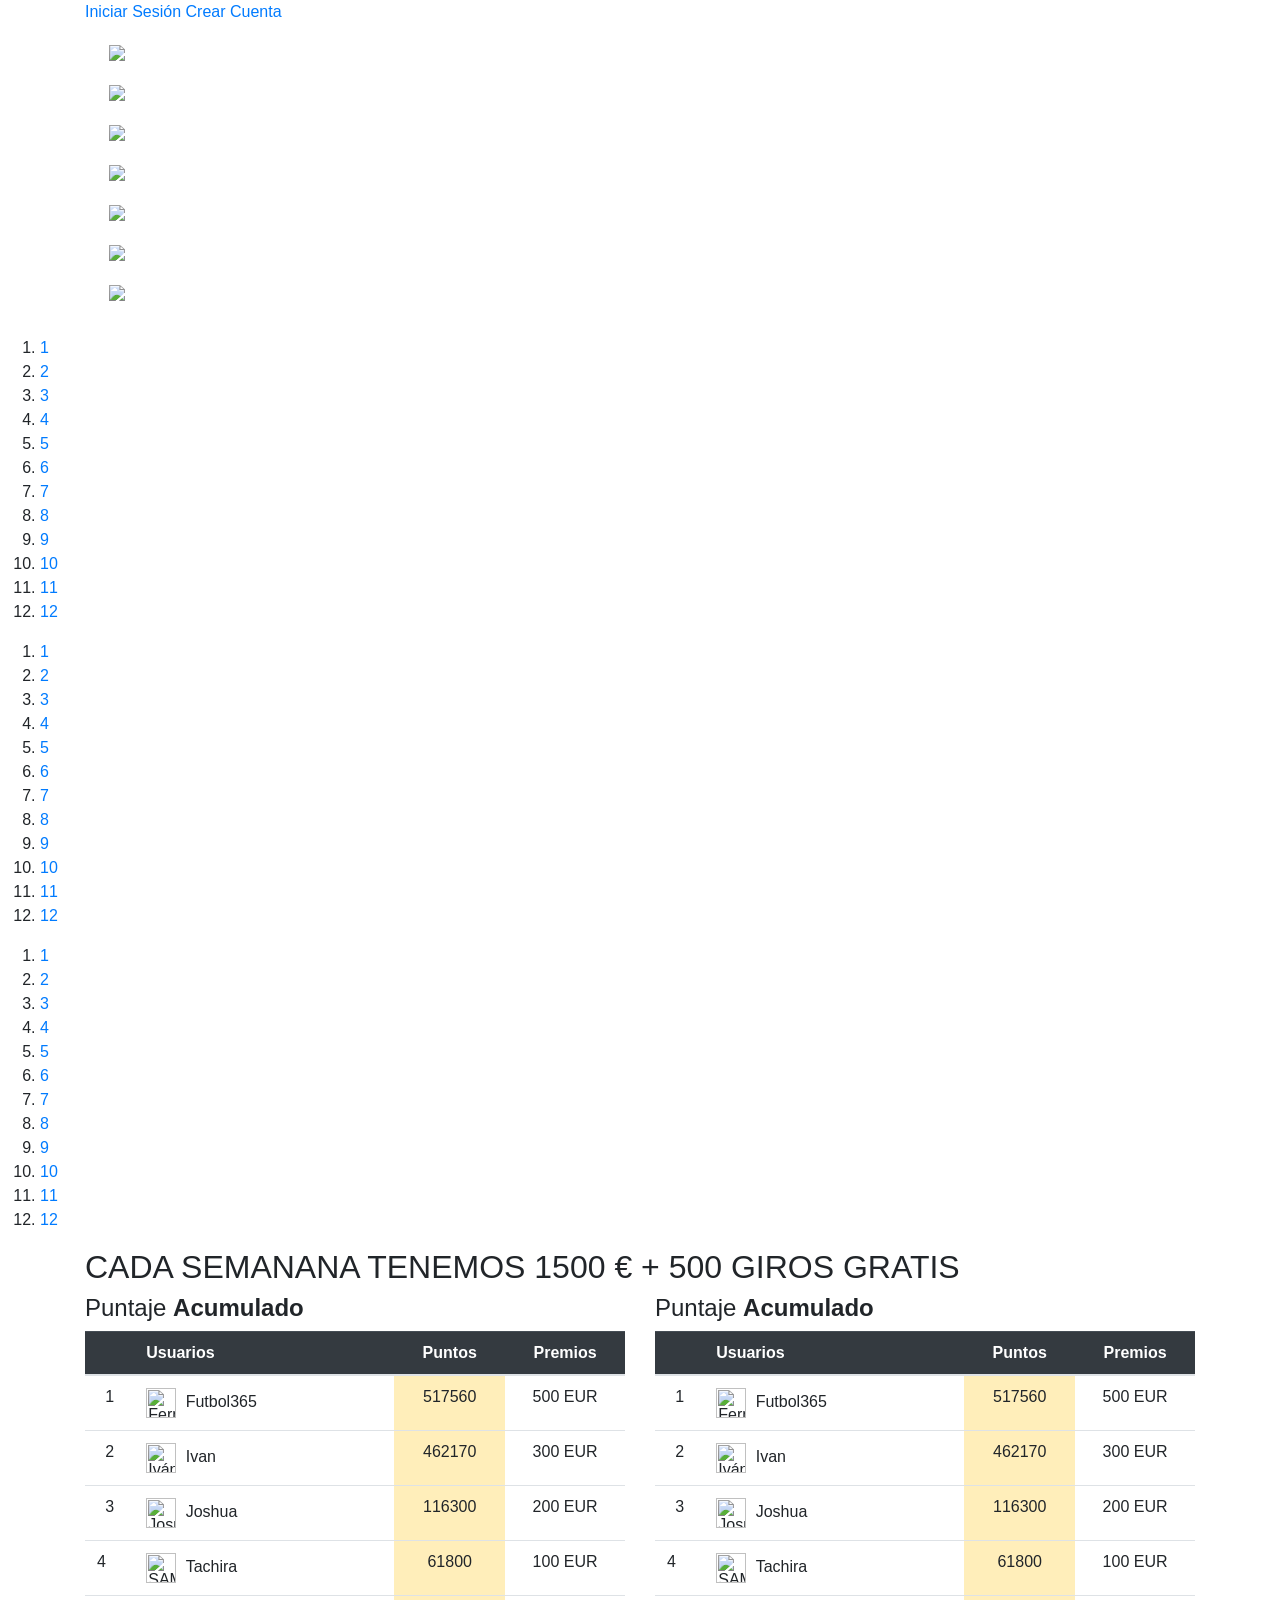
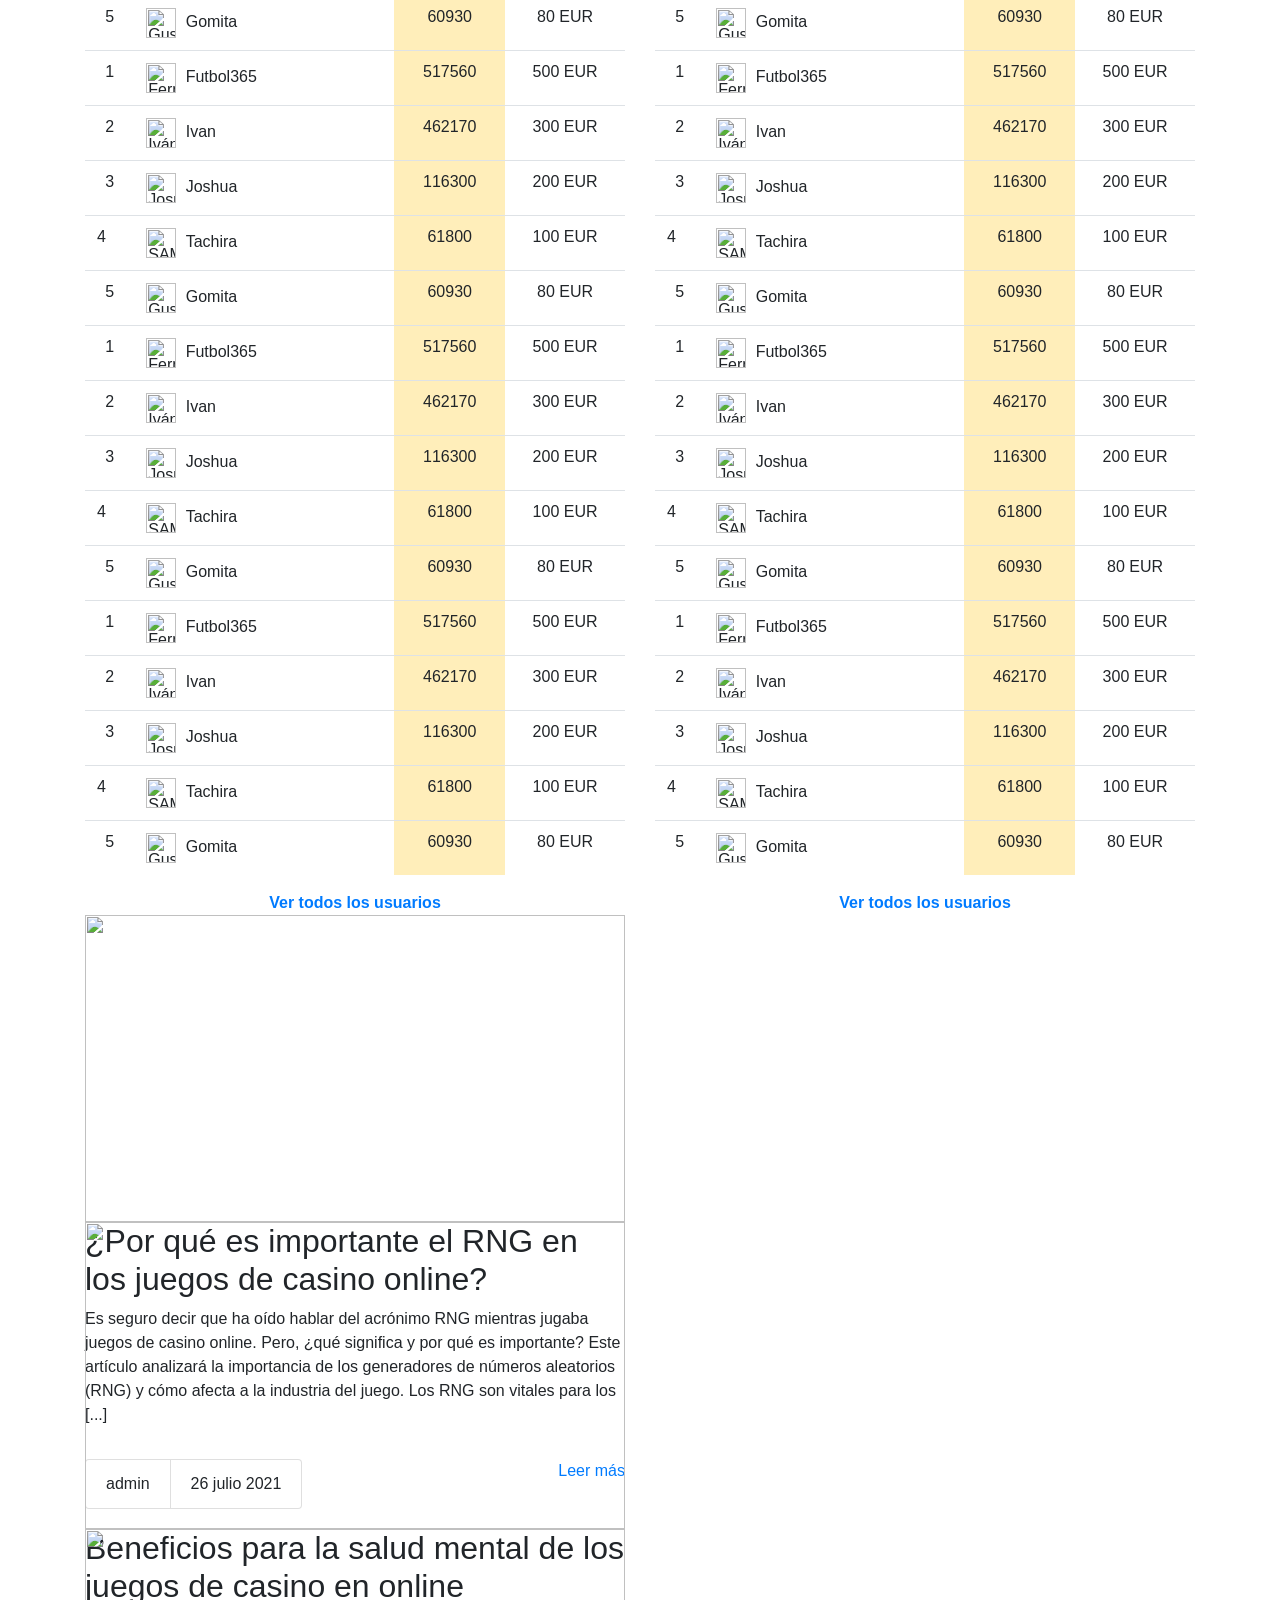
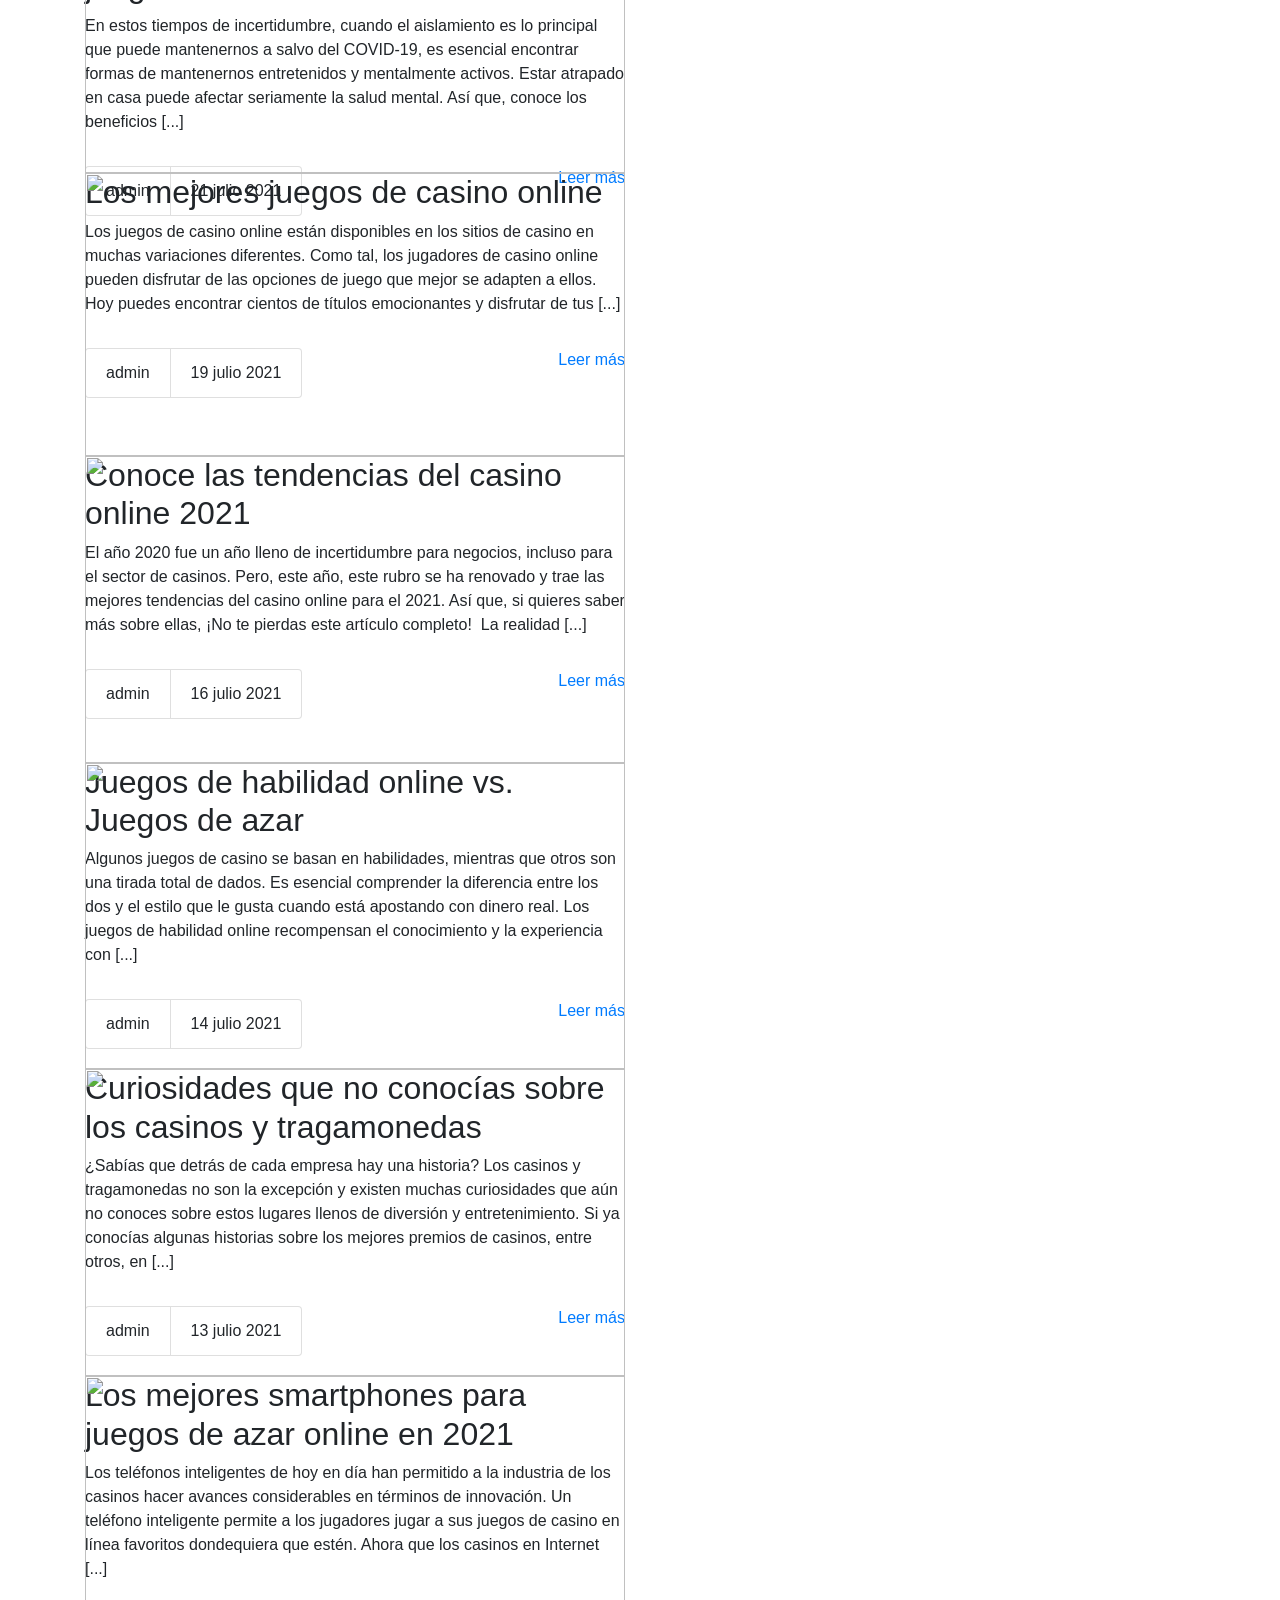
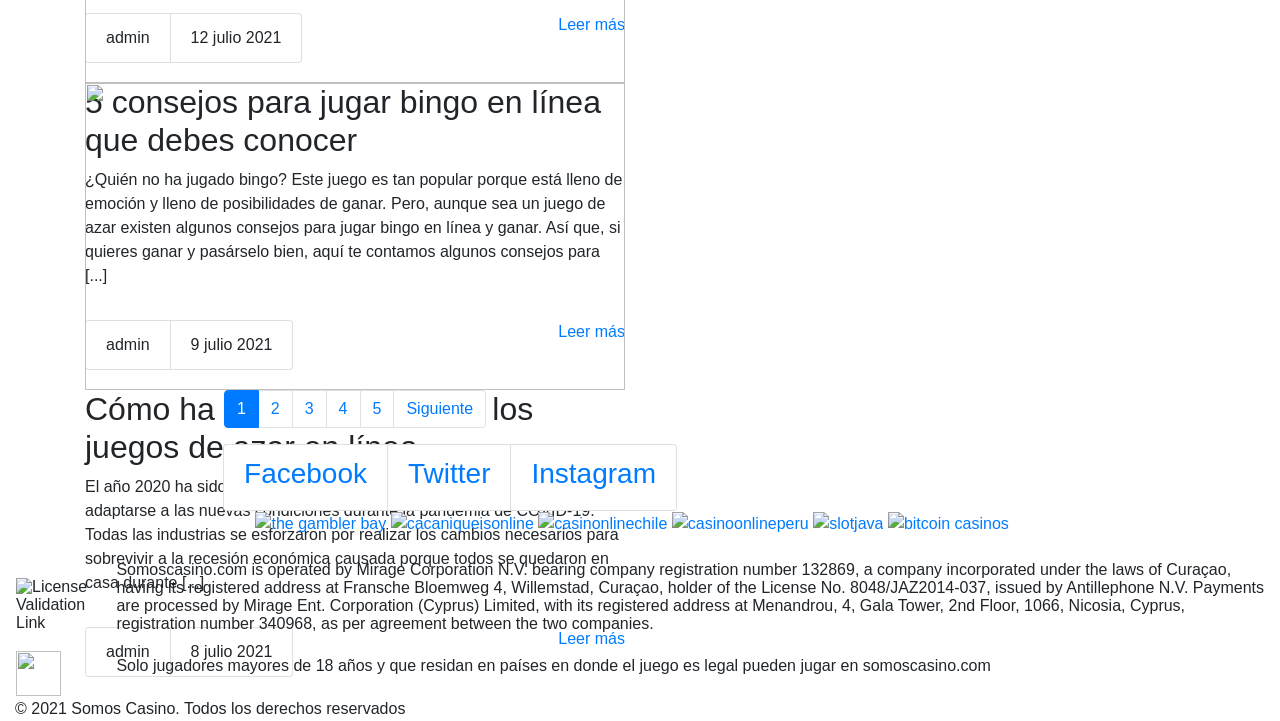
==== docs/index.html @ 5529085d "2 tables second attemp" ====
<html lang="es"><head>
	<meta charset="UTF-8">
	<meta name="viewport" content="width=device-width, initial-scale=1, maximum-scale=1">
	<link rel="profile" href="http://gmpg.org/xfn/11">
	<link rel="pingback" href="https://blog.somoscasino.com/xmlrpc.php">
	<title>Blog - Somos Casino</title>
	
	<!-- This site is optimized with the Yoast SEO plugin v16.1.1 - https://yoast.com/wordpress/plugins/seo/ -->
	<meta name="description" content="Somos Casino">
	<meta name="robots" content="index, follow, max-snippet:-1, max-image-preview:large, max-video-preview:-1">
	<link rel="canonical" href="https://blog.somoscasino.com/">
	<link rel="next" href="https://blog.somoscasino.com/page/2/">
	<meta property="og:locale" content="es_ES">
	<meta property="og:type" content="website">
	<meta property="og:title" content="Blog - Somos Casino">
	<meta property="og:description" content="Somos Casino">
	<meta property="og:url" content="https://blog.somoscasino.com/">
	<meta property="og:site_name" content="Blog - Somos Casino">
	<meta name="twitter:card" content="summary_large_image">
	<script async="" src="https://www.googletagmanager.com/gtm.js?id=GTM-NW6ZHVL"></script><script type="text/javascript" async="" src="https://www.google-analytics.com/analytics.js"></script><script type="text/javascript" async="" src="https://www.google-analytics.com/analytics.js"></script><script async="" src="https://www.googletagmanager.com/gtm.js?id=GTM-NW6ZHVL"></script><script type="text/javascript" async="" src="https://www.google-analytics.com/analytics.js"></script><script src="https://connect.facebook.net/es_LA/sdk.js?hash=adceb51d0620c1801526914ebb5c9095" async="" crossorigin="anonymous"></script><script async="" src="https://www.googletagmanager.com/gtm.js?id=GTM-NW6ZHVL"></script><script type="application/ld+json" class="yoast-schema-graph">{"@context":"https://schema.org","@graph":[{"@type":"WebSite","@id":"https://blog.somoscasino.com/#website","url":"https://blog.somoscasino.com/","name":"Blog - Somos Casino","description":"Somos Casino","potentialAction":[{"@type":"SearchAction","target":"https://blog.somoscasino.com/?s={search_term_string}","query-input":"required name=search_term_string"}],"inLanguage":"es"},{"@type":"CollectionPage","@id":"https://blog.somoscasino.com/#webpage","url":"https://blog.somoscasino.com/","name":"Blog - Somos Casino","isPartOf":{"@id":"https://blog.somoscasino.com/#website"},"description":"Somos Casino","breadcrumb":{"@id":"https://blog.somoscasino.com/#breadcrumb"},"inLanguage":"es","potentialAction":[{"@type":"ReadAction","target":["https://blog.somoscasino.com/"]}]},{"@type":"BreadcrumbList","@id":"https://blog.somoscasino.com/#breadcrumb","itemListElement":[{"@type":"ListItem","position":1,"item":{"@type":"WebPage","@id":"https://blog.somoscasino.com/","url":"https://blog.somoscasino.com/","name":"Portada"}}]}]}</script>
	<!-- / Yoast SEO plugin. -->


<link rel="dns-prefetch" href="//s.w.org">
		<script type="text/javascript">
			window._wpemojiSettings = {"baseUrl":"https:\/\/s.w.org\/images\/core\/emoji\/13.0.1\/72x72\/","ext":".png","svgUrl":"https:\/\/s.w.org\/images\/core\/emoji\/13.0.1\/svg\/","svgExt":".svg","source":{"concatemoji":"https:\/\/blog.somoscasino.com\/wp-includes\/js\/wp-emoji-release.min.js?ver=5.6.4"}};
			!function(e,a,t){var n,r,o,i=a.createElement("canvas"),p=i.getContext&&i.getContext("2d");function s(e,t){var a=String.fromCharCode;p.clearRect(0,0,i.width,i.height),p.fillText(a.apply(this,e),0,0);e=i.toDataURL();return p.clearRect(0,0,i.width,i.height),p.fillText(a.apply(this,t),0,0),e===i.toDataURL()}function c(e){var t=a.createElement("script");t.src=e,t.defer=t.type="text/javascript",a.getElementsByTagName("head")[0].appendChild(t)}for(o=Array("flag","emoji"),t.supports={everything:!0,everythingExceptFlag:!0},r=0;r<o.length;r++)t.supports[o[r]]=function(e){if(!p||!p.fillText)return!1;switch(p.textBaseline="top",p.font="600 32px Arial",e){case"flag":return s([127987,65039,8205,9895,65039],[127987,65039,8203,9895,65039])?!1:!s([55356,56826,55356,56819],[55356,56826,8203,55356,56819])&&!s([55356,57332,56128,56423,56128,56418,56128,56421,56128,56430,56128,56423,56128,56447],[55356,57332,8203,56128,56423,8203,56128,56418,8203,56128,56421,8203,56128,56430,8203,56128,56423,8203,56128,56447]);case"emoji":return!s([55357,56424,8205,55356,57212],[55357,56424,8203,55356,57212])}return!1}(o[r]),t.supports.everything=t.supports.everything&&t.supports[o[r]],"flag"!==o[r]&&(t.supports.everythingExceptFlag=t.supports.everythingExceptFlag&&t.supports[o[r]]);t.supports.everythingExceptFlag=t.supports.everythingExceptFlag&&!t.supports.flag,t.DOMReady=!1,t.readyCallback=function(){t.DOMReady=!0},t.supports.everything||(n=function(){t.readyCallback()},a.addEventListener?(a.addEventListener("DOMContentLoaded",n,!1),e.addEventListener("load",n,!1)):(e.attachEvent("onload",n),a.attachEvent("onreadystatechange",function(){"complete"===a.readyState&&t.readyCallback()})),(n=t.source||{}).concatemoji?c(n.concatemoji):n.wpemoji&&n.twemoji&&(c(n.twemoji),c(n.wpemoji)))}(window,document,window._wpemojiSettings);
		</script><script src="https://blog.somoscasino.com/wp-includes/js/wp-emoji-release.min.js?ver=5.6.4" type="text/javascript" defer=""></script><script src="https://blog.somoscasino.com/wp-includes/js/wp-emoji-release.min.js?ver=5.6.4" type="text/javascript" defer=""></script><script src="https://blog.somoscasino.com/wp-includes/js/wp-emoji-release.min.js?ver=5.6.4" type="text/javascript" defer=""></script>
		<style type="text/css">
img.wp-smiley,
img.emoji {
	display: inline !important;
	border: none !important;
	box-shadow: none !important;
	height: 1em !important;
	width: 1em !important;
	margin: 0 .07em !important;
	vertical-align: -0.1em !important;
	background: none !important;
	padding: 0 !important;
}
</style>
	<link rel="stylesheet" id="wp-block-library-css" href="https://blog.somoscasino.com/wp-includes/css/dist/block-library/style.min.css?ver=5.6.4" type="text/css" media="all">
<link rel="https://api.w.org/" href="https://blog.somoscasino.com/wp-json/"><link rel="EditURI" type="application/rsd+xml" title="RSD" href="https://blog.somoscasino.com/xmlrpc.php?rsd">
<link rel="wlwmanifest" type="application/wlwmanifest+xml" href="https://blog.somoscasino.com/wp-includes/wlwmanifest.xml"> 
<meta name="generator" content="WordPress 5.6.4">
<link rel="icon" href="https://blog.somoscasino.com/wp-content/uploads/2021/03/cropped-favicon-32x32.png" sizes="32x32">
<link rel="icon" href="https://blog.somoscasino.com/wp-content/uploads/2021/03/cropped-favicon-192x192.png" sizes="192x192">
<link rel="apple-touch-icon" href="https://blog.somoscasino.com/wp-content/uploads/2021/03/cropped-favicon-180x180.png">
<meta name="msapplication-TileImage" content="https://blog.somoscasino.com/wp-content/uploads/2021/03/cropped-favicon-270x270.png">
	<meta property="fb:app_id" content="140729863428582">
	<meta property="fb:admins" content="100001960917113">
	<meta property="fb:admins" content="1320108323">
	<link rel="shortcut icon" type="image/x-icon" href="https://blog.somoscasino.com/wp-content/themes/somoscasino/assets/images/favicon.png">
	<link rel="stylesheet" href="https://cdn.jsdelivr.net/npm/bootstrap@4.6.0/dist/css/bootstrap.min.css" integrity="sha384-B0vP5xmATw1+K9KRQjQERJvTumQW0nPEzvF6L/Z6nronJ3oUOFUFpCjEUQouq2+l" crossorigin="anonymous">
	<link rel="stylesheet" href="https://blog.somoscasino.com/wp-content/themes/somoscasino/assets/recursos/fontawesome/css/all.min.css">
	<link rel="stylesheet" href="https://blog.somoscasino.com/wp-content/themes/somoscasino/assets/css/main.css">
			<!-- Google Tag Manager -->
    <script>(function(w,d,s,l,i){w[l]=w[l]||[];w[l].push({'gtm.start':
    new Date().getTime(),event:'gtm.js'});var f=d.getElementsByTagName(s)[0],
    j=d.createElement(s),dl=l!='dataLayer'?'&l='+l:'';j.async=true;j.src=
    'https://www.googletagmanager.com/gtm.js?id='+i+dl;f.parentNode.insertBefore(j,f);
    })(window,document,'script','dataLayer','GTM-NW6ZHVL');</script>
    <!-- End Google Tag Manager -->
	<style>
		/* =WordPress Core
-------------------------------------------------------------- */
.alignnone {
  margin: 5px 20px 20px 0;
}

.aligncenter,
div.aligncenter {
  display: block;
  margin: 5px auto 5px auto;
}

.alignright {
  float:right;
  margin: 5px 0 20px 20px;
}

.alignleft {
  float: left;
  margin: 5px 20px 20px 0;
}

a img.alignright {
  float: right;
  margin: 5px 0 20px 20px;
}

a img.alignnone {
  margin: 5px 20px 20px 0;
}

a img.alignleft {
  float: left;
  margin: 5px 20px 20px 0;
}

a img.aligncenter {
  display: block;
  margin-left: auto;
  margin-right: auto;
}

.wp-caption {
  background: #fff;
  border: 1px solid #f0f0f0;
  max-width: 96%; /* Image does not overflow the content area */
  padding: 5px 3px 10px;
  text-align: center;
}

.wp-caption.alignnone {
  margin: 5px 20px 20px 0;
}

.wp-caption.alignleft {
  margin: 5px 20px 20px 0;
}

.wp-caption.alignright {
  margin: 5px 0 20px 20px;
}

.wp-caption img {
  border: 0 none;
  height: auto;
  margin: 0;
  max-width: 98.5%;
  padding: 0;
  width: auto;
}

.wp-caption p.wp-caption-text {
  font-size: 11px;
  line-height: 17px;
  margin: 0;
  padding: 0 4px 5px;
}

/* Text meant only for screen readers. */
.screen-reader-text {
  border: 0;
  clip: rect(1px, 1px, 1px, 1px);
  clip-path: inset(50%);
  height: 1px;
  margin: -1px;
  overflow: hidden;
  padding: 0;
  position: absolute !important;
  width: 1px;
  word-wrap: normal !important; /* Many screen reader and browser combinations announce broken words as they would appear visually. */
}

.screen-reader-text:focus {
  background-color: #eee;
  clip: auto !important;
  clip-path: none;
  color: #444;
  display: block;
  font-size: 1em;
  height: auto;
  left: 5px;
  line-height: normal;
  padding: 15px 23px 14px;
  text-decoration: none;
  top: 5px;
  width: auto;
  z-index: 100000;
  /* Above WP toolbar. */
}
.size-auto, 
.size-full,
.size-large,
.size-medium,
.size-thumbnail {
  max-width: 100%;
  height: auto;
}

blockquote {
  -moz-box-sizing: border-box;
  box-sizing: border-box;
  margin: 2em 0;
  padding: 1.75em 1.75em;
  border-left: #321ABE 0.4em solid;
  font-style: italic;
}


@media screen and (min-width: 782px){
  .admin-bar header.navbar-light{
    top: 20px;
  }
}
	</style>
<style type="text/css" data-fbcssmodules="css:fb.css.base css:fb.css.dialog css:fb.css.iframewidget css:fb.css.customer_chat_plugin_iframe">.fb_hidden{position:absolute;top:-10000px;z-index:10001}.fb_reposition{overflow:hidden;position:relative}.fb_invisible{display:none}.fb_reset{background:none;border:0;border-spacing:0;color:#000;cursor:auto;direction:ltr;font-family:"lucida grande", tahoma, verdana, arial, sans-serif;font-size:11px;font-style:normal;font-variant:normal;font-weight:normal;letter-spacing:normal;line-height:1;margin:0;overflow:visible;padding:0;text-align:left;text-decoration:none;text-indent:0;text-shadow:none;text-transform:none;visibility:visible;white-space:normal;word-spacing:normal}.fb_reset>div{overflow:hidden}@keyframes fb_transform{from{opacity:0;transform:scale(.95)}to{opacity:1;transform:scale(1)}}.fb_animate{animation:fb_transform .3s forwards}
.fb_dialog{background:rgba(82, 82, 82, .7);position:absolute;top:-10000px;z-index:10001}.fb_dialog_advanced{border-radius:8px;padding:10px}.fb_dialog_content{background:#fff;color:#373737}.fb_dialog_close_icon{background:url(https://static.xx.fbcdn.net/rsrc.php/v3/yq/r/IE9JII6Z1Ys.png) no-repeat scroll 0 0 transparent;cursor:pointer;display:block;height:15px;position:absolute;right:18px;top:17px;width:15px}.fb_dialog_mobile .fb_dialog_close_icon{left:5px;right:auto;top:5px}.fb_dialog_padding{background-color:transparent;position:absolute;width:1px;z-index:-1}.fb_dialog_close_icon:hover{background:url(https://static.xx.fbcdn.net/rsrc.php/v3/yq/r/IE9JII6Z1Ys.png) no-repeat scroll 0 -15px transparent}.fb_dialog_close_icon:active{background:url(https://static.xx.fbcdn.net/rsrc.php/v3/yq/r/IE9JII6Z1Ys.png) no-repeat scroll 0 -30px transparent}.fb_dialog_iframe{line-height:0}.fb_dialog_content .dialog_title{background:#6d84b4;border:1px solid #365899;color:#fff;font-size:14px;font-weight:bold;margin:0}.fb_dialog_content .dialog_title>span{background:url(https://static.xx.fbcdn.net/rsrc.php/v3/yd/r/Cou7n-nqK52.gif) no-repeat 5px 50%;float:left;padding:5px 0 7px 26px}body.fb_hidden{height:100%;left:0;margin:0;overflow:visible;position:absolute;top:-10000px;transform:none;width:100%}.fb_dialog.fb_dialog_mobile.loading{background:url(https://static.xx.fbcdn.net/rsrc.php/v3/ya/r/3rhSv5V8j3o.gif) white no-repeat 50% 50%;min-height:100%;min-width:100%;overflow:hidden;position:absolute;top:0;z-index:10001}.fb_dialog.fb_dialog_mobile.loading.centered{background:none;height:auto;min-height:initial;min-width:initial;width:auto}.fb_dialog.fb_dialog_mobile.loading.centered #fb_dialog_loader_spinner{width:100%}.fb_dialog.fb_dialog_mobile.loading.centered .fb_dialog_content{background:none}.loading.centered #fb_dialog_loader_close{clear:both;color:#fff;display:block;font-size:18px;padding-top:20px}#fb-root #fb_dialog_ipad_overlay{background:rgba(0, 0, 0, .4);bottom:0;left:0;min-height:100%;position:absolute;right:0;top:0;width:100%;z-index:10000}#fb-root #fb_dialog_ipad_overlay.hidden{display:none}.fb_dialog.fb_dialog_mobile.loading iframe{visibility:hidden}.fb_dialog_mobile .fb_dialog_iframe{position:sticky;top:0}.fb_dialog_content .dialog_header{background:linear-gradient(from(#738aba), to(#2c4987));border-bottom:1px solid;border-color:#043b87;box-shadow:white 0 1px 1px -1px inset;color:#fff;font:bold 14px Helvetica, sans-serif;text-overflow:ellipsis;text-shadow:rgba(0, 30, 84, .296875) 0 -1px 0;vertical-align:middle;white-space:nowrap}.fb_dialog_content .dialog_header table{height:43px;width:100%}.fb_dialog_content .dialog_header td.header_left{font-size:12px;padding-left:5px;vertical-align:middle;width:60px}.fb_dialog_content .dialog_header td.header_right{font-size:12px;padding-right:5px;vertical-align:middle;width:60px}.fb_dialog_content .touchable_button{background:linear-gradient(from(#4267B2), to(#2a4887));background-clip:padding-box;border:1px solid #29487d;border-radius:3px;display:inline-block;line-height:18px;margin-top:3px;max-width:85px;padding:4px 12px;position:relative}.fb_dialog_content .dialog_header .touchable_button input{background:none;border:none;color:#fff;font:bold 12px Helvetica, sans-serif;margin:2px -12px;padding:2px 6px 3px 6px;text-shadow:rgba(0, 30, 84, .296875) 0 -1px 0}.fb_dialog_content .dialog_header .header_center{color:#fff;font-size:16px;font-weight:bold;line-height:18px;text-align:center;vertical-align:middle}.fb_dialog_content .dialog_content{background:url(https://static.xx.fbcdn.net/rsrc.php/v3/y9/r/jKEcVPZFk-2.gif) no-repeat 50% 50%;border:1px solid #4a4a4a;border-bottom:0;border-top:0;height:150px}.fb_dialog_content .dialog_footer{background:#f5f6f7;border:1px solid #4a4a4a;border-top-color:#ccc;height:40px}#fb_dialog_loader_close{float:left}.fb_dialog.fb_dialog_mobile .fb_dialog_close_icon{visibility:hidden}#fb_dialog_loader_spinner{animation:rotateSpinner 1.2s linear infinite;background-color:transparent;background-image:url(https://static.xx.fbcdn.net/rsrc.php/v3/yD/r/t-wz8gw1xG1.png);background-position:50% 50%;background-repeat:no-repeat;height:24px;width:24px}@keyframes rotateSpinner{0%{transform:rotate(0deg)}100%{transform:rotate(360deg)}}
.fb_iframe_widget{display:inline-block;position:relative}.fb_iframe_widget span{display:inline-block;position:relative;text-align:justify}.fb_iframe_widget iframe{position:absolute}.fb_iframe_widget_fluid_desktop,.fb_iframe_widget_fluid_desktop span,.fb_iframe_widget_fluid_desktop iframe{max-width:100%}.fb_iframe_widget_fluid_desktop iframe{min-width:220px;position:relative}.fb_iframe_widget_lift{z-index:1}.fb_iframe_widget_fluid{display:inline}.fb_iframe_widget_fluid span{width:100%}
.fb_mpn_mobile_landing_page_slide_out{animation-duration:200ms;animation-name:fb_mpn_landing_page_slide_out;transition-timing-function:ease-in}.fb_mpn_mobile_landing_page_slide_out_from_left{animation-duration:200ms;animation-name:fb_mpn_landing_page_slide_out_from_left;transition-timing-function:ease-in}.fb_mpn_mobile_landing_page_slide_up{animation-duration:500ms;animation-name:fb_mpn_landing_page_slide_up;transition-timing-function:ease-in}.fb_mpn_mobile_bounce_in{animation-duration:300ms;animation-name:fb_mpn_bounce_in;transition-timing-function:ease-in}.fb_mpn_mobile_bounce_out{animation-duration:300ms;animation-name:fb_mpn_bounce_out;transition-timing-function:ease-in}.fb_mpn_mobile_bounce_out_v2{animation-duration:300ms;animation-name:fb_mpn_fade_out;transition-timing-function:ease-in}.fb_customer_chat_bounce_in_v2{animation-duration:300ms;animation-name:fb_bounce_in_v2;transition-timing-function:ease-in}.fb_customer_chat_bounce_in_from_left{animation-duration:300ms;animation-name:fb_bounce_in_from_left;transition-timing-function:ease-in}.fb_customer_chat_bounce_out_v2{animation-duration:300ms;animation-name:fb_bounce_out_v2;transition-timing-function:ease-in}.fb_customer_chat_bounce_out_from_left{animation-duration:300ms;animation-name:fb_bounce_out_from_left;transition-timing-function:ease-in}.fb_customer_chat_bubble_animated_no_badge{box-shadow:0 3px 12px rgba(0, 0, 0, .15);transition:box-shadow 150ms linear}.fb_customer_chat_bubble_animated_no_badge:hover{box-shadow:0 5px 24px rgba(0, 0, 0, .3)}.fb_customer_chat_bubble_animated_with_badge{box-shadow:-5px 4px 14px rgba(0, 0, 0, .15);transition:box-shadow 150ms linear}.fb_customer_chat_bubble_animated_with_badge:hover{box-shadow:-5px 8px 24px rgba(0, 0, 0, .2)}.fb_invisible_flow{display:inherit;height:0;overflow-x:hidden;width:0}.fb_new_ui_mobile_overlay_active{overflow:hidden}@keyframes fb_mpn_landing_page_slide_in{0%{border-radius:50%;margin:0 24px;width:60px}40%{border-radius:18px}100%{margin:0 12px;width:100% - 24px}}@keyframes fb_mpn_landing_page_slide_in_from_left{0%{border-radius:50%;left:12px;margin:0 24px;width:60px}40%{border-radius:18px}100%{left:12px;margin:0 12px;width:100% - 24px}}@keyframes fb_mpn_landing_page_slide_out{0%{margin:0 12px;width:100% - 24px}60%{border-radius:18px}100%{border-radius:50%;margin:0 24px;width:60px}}@keyframes fb_mpn_landing_page_slide_out_from_left{0%{left:12px;width:100% - 24px}60%{border-radius:18px}100%{border-radius:50%;left:12px;width:60px}}@keyframes fb_mpn_landing_page_slide_up{0%{bottom:0;opacity:0}100%{bottom:24px;opacity:1}}@keyframes fb_mpn_bounce_in{0%{opacity:.5;top:100%}100%{opacity:1;top:0}}@keyframes fb_mpn_fade_out{0%{bottom:30px;opacity:1}100%{bottom:0;opacity:0}}@keyframes fb_mpn_bounce_out{0%{opacity:1;top:0}100%{opacity:.5;top:100%}}@keyframes fb_bounce_in_v2{0%{opacity:0;transform:scale(0, 0);transform-origin:bottom right}50%{transform:scale(1.03, 1.03);transform-origin:bottom right}100%{opacity:1;transform:scale(1, 1);transform-origin:bottom right}}@keyframes fb_bounce_in_from_left{0%{opacity:0;transform:scale(0, 0);transform-origin:bottom left}50%{transform:scale(1.03, 1.03);transform-origin:bottom left}100%{opacity:1;transform:scale(1, 1);transform-origin:bottom left}}@keyframes fb_bounce_out_v2{0%{opacity:1;transform:scale(1, 1);transform-origin:bottom right}100%{opacity:0;transform:scale(0, 0);transform-origin:bottom right}}@keyframes fb_bounce_out_from_left{0%{opacity:1;transform:scale(1, 1);transform-origin:bottom left}100%{opacity:0;transform:scale(0, 0);transform-origin:bottom left}}@keyframes fb_bounce_out_v2_mobile_chat_started{0%{opacity:1;top:0}100%{opacity:0;top:20px}}@keyframes fb_customer_chat_bubble_bounce_in_animation{0%{bottom:6pt;opacity:0;transform:scale(0, 0);transform-origin:center}70%{bottom:18pt;opacity:1;transform:scale(1.2, 1.2)}100%{transform:scale(1, 1)}}@keyframes slideInFromBottom{0%{opacity:.1;transform:translateY(100%)}100%{opacity:1;transform:translateY(0)}}@keyframes slideInFromBottomDelay{0%{opacity:0;transform:translateY(100%)}97%{opacity:0;transform:translateY(100%)}100%{opacity:1;transform:translateY(0)}}</style><style type="text/css" data-fbcssmodules="css:fb.css.base css:fb.css.dialog css:fb.css.iframewidget css:fb.css.customer_chat_plugin_iframe">.fb_hidden{position:absolute;top:-10000px;z-index:10001}.fb_reposition{overflow:hidden;position:relative}.fb_invisible{display:none}.fb_reset{background:none;border:0;border-spacing:0;color:#000;cursor:auto;direction:ltr;font-family:"lucida grande", tahoma, verdana, arial, sans-serif;font-size:11px;font-style:normal;font-variant:normal;font-weight:normal;letter-spacing:normal;line-height:1;margin:0;overflow:visible;padding:0;text-align:left;text-decoration:none;text-indent:0;text-shadow:none;text-transform:none;visibility:visible;white-space:normal;word-spacing:normal}.fb_reset>div{overflow:hidden}@keyframes fb_transform{from{opacity:0;transform:scale(.95)}to{opacity:1;transform:scale(1)}}.fb_animate{animation:fb_transform .3s forwards}
.fb_dialog{background:rgba(82, 82, 82, .7);position:absolute;top:-10000px;z-index:10001}.fb_dialog_advanced{border-radius:8px;padding:10px}.fb_dialog_content{background:#fff;color:#373737}.fb_dialog_close_icon{background:url(https://static.xx.fbcdn.net/rsrc.php/v3/yq/r/IE9JII6Z1Ys.png) no-repeat scroll 0 0 transparent;cursor:pointer;display:block;height:15px;position:absolute;right:18px;top:17px;width:15px}.fb_dialog_mobile .fb_dialog_close_icon{left:5px;right:auto;top:5px}.fb_dialog_padding{background-color:transparent;position:absolute;width:1px;z-index:-1}.fb_dialog_close_icon:hover{background:url(https://static.xx.fbcdn.net/rsrc.php/v3/yq/r/IE9JII6Z1Ys.png) no-repeat scroll 0 -15px transparent}.fb_dialog_close_icon:active{background:url(https://static.xx.fbcdn.net/rsrc.php/v3/yq/r/IE9JII6Z1Ys.png) no-repeat scroll 0 -30px transparent}.fb_dialog_iframe{line-height:0}.fb_dialog_content .dialog_title{background:#6d84b4;border:1px solid #365899;color:#fff;font-size:14px;font-weight:bold;margin:0}.fb_dialog_content .dialog_title>span{background:url(https://static.xx.fbcdn.net/rsrc.php/v3/yd/r/Cou7n-nqK52.gif) no-repeat 5px 50%;float:left;padding:5px 0 7px 26px}body.fb_hidden{height:100%;left:0;margin:0;overflow:visible;position:absolute;top:-10000px;transform:none;width:100%}.fb_dialog.fb_dialog_mobile.loading{background:url(https://static.xx.fbcdn.net/rsrc.php/v3/ya/r/3rhSv5V8j3o.gif) white no-repeat 50% 50%;min-height:100%;min-width:100%;overflow:hidden;position:absolute;top:0;z-index:10001}.fb_dialog.fb_dialog_mobile.loading.centered{background:none;height:auto;min-height:initial;min-width:initial;width:auto}.fb_dialog.fb_dialog_mobile.loading.centered #fb_dialog_loader_spinner{width:100%}.fb_dialog.fb_dialog_mobile.loading.centered .fb_dialog_content{background:none}.loading.centered #fb_dialog_loader_close{clear:both;color:#fff;display:block;font-size:18px;padding-top:20px}#fb-root #fb_dialog_ipad_overlay{background:rgba(0, 0, 0, .4);bottom:0;left:0;min-height:100%;position:absolute;right:0;top:0;width:100%;z-index:10000}#fb-root #fb_dialog_ipad_overlay.hidden{display:none}.fb_dialog.fb_dialog_mobile.loading iframe{visibility:hidden}.fb_dialog_mobile .fb_dialog_iframe{position:sticky;top:0}.fb_dialog_content .dialog_header{background:linear-gradient(from(#738aba), to(#2c4987));border-bottom:1px solid;border-color:#043b87;box-shadow:white 0 1px 1px -1px inset;color:#fff;font:bold 14px Helvetica, sans-serif;text-overflow:ellipsis;text-shadow:rgba(0, 30, 84, .296875) 0 -1px 0;vertical-align:middle;white-space:nowrap}.fb_dialog_content .dialog_header table{height:43px;width:100%}.fb_dialog_content .dialog_header td.header_left{font-size:12px;padding-left:5px;vertical-align:middle;width:60px}.fb_dialog_content .dialog_header td.header_right{font-size:12px;padding-right:5px;vertical-align:middle;width:60px}.fb_dialog_content .touchable_button{background:linear-gradient(from(#4267B2), to(#2a4887));background-clip:padding-box;border:1px solid #29487d;border-radius:3px;display:inline-block;line-height:18px;margin-top:3px;max-width:85px;padding:4px 12px;position:relative}.fb_dialog_content .dialog_header .touchable_button input{background:none;border:none;color:#fff;font:bold 12px Helvetica, sans-serif;margin:2px -12px;padding:2px 6px 3px 6px;text-shadow:rgba(0, 30, 84, .296875) 0 -1px 0}.fb_dialog_content .dialog_header .header_center{color:#fff;font-size:16px;font-weight:bold;line-height:18px;text-align:center;vertical-align:middle}.fb_dialog_content .dialog_content{background:url(https://static.xx.fbcdn.net/rsrc.php/v3/y9/r/jKEcVPZFk-2.gif) no-repeat 50% 50%;border:1px solid #4a4a4a;border-bottom:0;border-top:0;height:150px}.fb_dialog_content .dialog_footer{background:#f5f6f7;border:1px solid #4a4a4a;border-top-color:#ccc;height:40px}#fb_dialog_loader_close{float:left}.fb_dialog.fb_dialog_mobile .fb_dialog_close_icon{visibility:hidden}#fb_dialog_loader_spinner{animation:rotateSpinner 1.2s linear infinite;background-color:transparent;background-image:url(https://static.xx.fbcdn.net/rsrc.php/v3/yD/r/t-wz8gw1xG1.png);background-position:50% 50%;background-repeat:no-repeat;height:24px;width:24px}@keyframes rotateSpinner{0%{transform:rotate(0deg)}100%{transform:rotate(360deg)}}
.fb_iframe_widget{display:inline-block;position:relative}.fb_iframe_widget span{display:inline-block;position:relative;text-align:justify}.fb_iframe_widget iframe{position:absolute}.fb_iframe_widget_fluid_desktop,.fb_iframe_widget_fluid_desktop span,.fb_iframe_widget_fluid_desktop iframe{max-width:100%}.fb_iframe_widget_fluid_desktop iframe{min-width:220px;position:relative}.fb_iframe_widget_lift{z-index:1}.fb_iframe_widget_fluid{display:inline}.fb_iframe_widget_fluid span{width:100%}
.fb_mpn_mobile_landing_page_slide_out{animation-duration:200ms;animation-name:fb_mpn_landing_page_slide_out;transition-timing-function:ease-in}.fb_mpn_mobile_landing_page_slide_out_from_left{animation-duration:200ms;animation-name:fb_mpn_landing_page_slide_out_from_left;transition-timing-function:ease-in}.fb_mpn_mobile_landing_page_slide_up{animation-duration:500ms;animation-name:fb_mpn_landing_page_slide_up;transition-timing-function:ease-in}.fb_mpn_mobile_bounce_in{animation-duration:300ms;animation-name:fb_mpn_bounce_in;transition-timing-function:ease-in}.fb_mpn_mobile_bounce_out{animation-duration:300ms;animation-name:fb_mpn_bounce_out;transition-timing-function:ease-in}.fb_mpn_mobile_bounce_out_v2{animation-duration:300ms;animation-name:fb_mpn_fade_out;transition-timing-function:ease-in}.fb_customer_chat_bounce_in_v2{animation-duration:300ms;animation-name:fb_bounce_in_v2;transition-timing-function:ease-in}.fb_customer_chat_bounce_in_from_left{animation-duration:300ms;animation-name:fb_bounce_in_from_left;transition-timing-function:ease-in}.fb_customer_chat_bounce_out_v2{animation-duration:300ms;animation-name:fb_bounce_out_v2;transition-timing-function:ease-in}.fb_customer_chat_bounce_out_from_left{animation-duration:300ms;animation-name:fb_bounce_out_from_left;transition-timing-function:ease-in}.fb_customer_chat_bubble_animated_no_badge{box-shadow:0 3px 12px rgba(0, 0, 0, .15);transition:box-shadow 150ms linear}.fb_customer_chat_bubble_animated_no_badge:hover{box-shadow:0 5px 24px rgba(0, 0, 0, .3)}.fb_customer_chat_bubble_animated_with_badge{box-shadow:-5px 4px 14px rgba(0, 0, 0, .15);transition:box-shadow 150ms linear}.fb_customer_chat_bubble_animated_with_badge:hover{box-shadow:-5px 8px 24px rgba(0, 0, 0, .2)}.fb_invisible_flow{display:inherit;height:0;overflow-x:hidden;width:0}.fb_new_ui_mobile_overlay_active{overflow:hidden}@keyframes fb_mpn_landing_page_slide_in{0%{border-radius:50%;margin:0 24px;width:60px}40%{border-radius:18px}100%{margin:0 12px;width:100% - 24px}}@keyframes fb_mpn_landing_page_slide_in_from_left{0%{border-radius:50%;left:12px;margin:0 24px;width:60px}40%{border-radius:18px}100%{left:12px;margin:0 12px;width:100% - 24px}}@keyframes fb_mpn_landing_page_slide_out{0%{margin:0 12px;width:100% - 24px}60%{border-radius:18px}100%{border-radius:50%;margin:0 24px;width:60px}}@keyframes fb_mpn_landing_page_slide_out_from_left{0%{left:12px;width:100% - 24px}60%{border-radius:18px}100%{border-radius:50%;left:12px;width:60px}}@keyframes fb_mpn_landing_page_slide_up{0%{bottom:0;opacity:0}100%{bottom:24px;opacity:1}}@keyframes fb_mpn_bounce_in{0%{opacity:.5;top:100%}100%{opacity:1;top:0}}@keyframes fb_mpn_fade_out{0%{bottom:30px;opacity:1}100%{bottom:0;opacity:0}}@keyframes fb_mpn_bounce_out{0%{opacity:1;top:0}100%{opacity:.5;top:100%}}@keyframes fb_bounce_in_v2{0%{opacity:0;transform:scale(0, 0);transform-origin:bottom right}50%{transform:scale(1.03, 1.03);transform-origin:bottom right}100%{opacity:1;transform:scale(1, 1);transform-origin:bottom right}}@keyframes fb_bounce_in_from_left{0%{opacity:0;transform:scale(0, 0);transform-origin:bottom left}50%{transform:scale(1.03, 1.03);transform-origin:bottom left}100%{opacity:1;transform:scale(1, 1);transform-origin:bottom left}}@keyframes fb_bounce_out_v2{0%{opacity:1;transform:scale(1, 1);transform-origin:bottom right}100%{opacity:0;transform:scale(0, 0);transform-origin:bottom right}}@keyframes fb_bounce_out_from_left{0%{opacity:1;transform:scale(1, 1);transform-origin:bottom left}100%{opacity:0;transform:scale(0, 0);transform-origin:bottom left}}@keyframes fb_bounce_out_v2_mobile_chat_started{0%{opacity:1;top:0}100%{opacity:0;top:20px}}@keyframes fb_customer_chat_bubble_bounce_in_animation{0%{bottom:6pt;opacity:0;transform:scale(0, 0);transform-origin:center}70%{bottom:18pt;opacity:1;transform:scale(1.2, 1.2)}100%{transform:scale(1, 1)}}@keyframes slideInFromBottom{0%{opacity:.1;transform:translateY(100%)}100%{opacity:1;transform:translateY(0)}}@keyframes slideInFromBottomDelay{0%{opacity:0;transform:translateY(100%)}97%{opacity:0;transform:translateY(100%)}100%{opacity:1;transform:translateY(0)}}</style><style type="text/css" data-fbcssmodules="css:fb.css.base css:fb.css.dialog css:fb.css.iframewidget css:fb.css.customer_chat_plugin_iframe">.fb_hidden{position:absolute;top:-10000px;z-index:10001}.fb_reposition{overflow:hidden;position:relative}.fb_invisible{display:none}.fb_reset{background:none;border:0;border-spacing:0;color:#000;cursor:auto;direction:ltr;font-family:"lucida grande", tahoma, verdana, arial, sans-serif;font-size:11px;font-style:normal;font-variant:normal;font-weight:normal;letter-spacing:normal;line-height:1;margin:0;overflow:visible;padding:0;text-align:left;text-decoration:none;text-indent:0;text-shadow:none;text-transform:none;visibility:visible;white-space:normal;word-spacing:normal}.fb_reset>div{overflow:hidden}@keyframes fb_transform{from{opacity:0;transform:scale(.95)}to{opacity:1;transform:scale(1)}}.fb_animate{animation:fb_transform .3s forwards}
.fb_dialog{background:rgba(82, 82, 82, .7);position:absolute;top:-10000px;z-index:10001}.fb_dialog_advanced{border-radius:8px;padding:10px}.fb_dialog_content{background:#fff;color:#373737}.fb_dialog_close_icon{background:url(https://static.xx.fbcdn.net/rsrc.php/v3/yq/r/IE9JII6Z1Ys.png) no-repeat scroll 0 0 transparent;cursor:pointer;display:block;height:15px;position:absolute;right:18px;top:17px;width:15px}.fb_dialog_mobile .fb_dialog_close_icon{left:5px;right:auto;top:5px}.fb_dialog_padding{background-color:transparent;position:absolute;width:1px;z-index:-1}.fb_dialog_close_icon:hover{background:url(https://static.xx.fbcdn.net/rsrc.php/v3/yq/r/IE9JII6Z1Ys.png) no-repeat scroll 0 -15px transparent}.fb_dialog_close_icon:active{background:url(https://static.xx.fbcdn.net/rsrc.php/v3/yq/r/IE9JII6Z1Ys.png) no-repeat scroll 0 -30px transparent}.fb_dialog_iframe{line-height:0}.fb_dialog_content .dialog_title{background:#6d84b4;border:1px solid #365899;color:#fff;font-size:14px;font-weight:bold;margin:0}.fb_dialog_content .dialog_title>span{background:url(https://static.xx.fbcdn.net/rsrc.php/v3/yd/r/Cou7n-nqK52.gif) no-repeat 5px 50%;float:left;padding:5px 0 7px 26px}body.fb_hidden{height:100%;left:0;margin:0;overflow:visible;position:absolute;top:-10000px;transform:none;width:100%}.fb_dialog.fb_dialog_mobile.loading{background:url(https://static.xx.fbcdn.net/rsrc.php/v3/ya/r/3rhSv5V8j3o.gif) white no-repeat 50% 50%;min-height:100%;min-width:100%;overflow:hidden;position:absolute;top:0;z-index:10001}.fb_dialog.fb_dialog_mobile.loading.centered{background:none;height:auto;min-height:initial;min-width:initial;width:auto}.fb_dialog.fb_dialog_mobile.loading.centered #fb_dialog_loader_spinner{width:100%}.fb_dialog.fb_dialog_mobile.loading.centered .fb_dialog_content{background:none}.loading.centered #fb_dialog_loader_close{clear:both;color:#fff;display:block;font-size:18px;padding-top:20px}#fb-root #fb_dialog_ipad_overlay{background:rgba(0, 0, 0, .4);bottom:0;left:0;min-height:100%;position:absolute;right:0;top:0;width:100%;z-index:10000}#fb-root #fb_dialog_ipad_overlay.hidden{display:none}.fb_dialog.fb_dialog_mobile.loading iframe{visibility:hidden}.fb_dialog_mobile .fb_dialog_iframe{position:sticky;top:0}.fb_dialog_content .dialog_header{background:linear-gradient(from(#738aba), to(#2c4987));border-bottom:1px solid;border-color:#043b87;box-shadow:white 0 1px 1px -1px inset;color:#fff;font:bold 14px Helvetica, sans-serif;text-overflow:ellipsis;text-shadow:rgba(0, 30, 84, .296875) 0 -1px 0;vertical-align:middle;white-space:nowrap}.fb_dialog_content .dialog_header table{height:43px;width:100%}.fb_dialog_content .dialog_header td.header_left{font-size:12px;padding-left:5px;vertical-align:middle;width:60px}.fb_dialog_content .dialog_header td.header_right{font-size:12px;padding-right:5px;vertical-align:middle;width:60px}.fb_dialog_content .touchable_button{background:linear-gradient(from(#4267B2), to(#2a4887));background-clip:padding-box;border:1px solid #29487d;border-radius:3px;display:inline-block;line-height:18px;margin-top:3px;max-width:85px;padding:4px 12px;position:relative}.fb_dialog_content .dialog_header .touchable_button input{background:none;border:none;color:#fff;font:bold 12px Helvetica, sans-serif;margin:2px -12px;padding:2px 6px 3px 6px;text-shadow:rgba(0, 30, 84, .296875) 0 -1px 0}.fb_dialog_content .dialog_header .header_center{color:#fff;font-size:16px;font-weight:bold;line-height:18px;text-align:center;vertical-align:middle}.fb_dialog_content .dialog_content{background:url(https://static.xx.fbcdn.net/rsrc.php/v3/y9/r/jKEcVPZFk-2.gif) no-repeat 50% 50%;border:1px solid #4a4a4a;border-bottom:0;border-top:0;height:150px}.fb_dialog_content .dialog_footer{background:#f5f6f7;border:1px solid #4a4a4a;border-top-color:#ccc;height:40px}#fb_dialog_loader_close{float:left}.fb_dialog.fb_dialog_mobile .fb_dialog_close_icon{visibility:hidden}#fb_dialog_loader_spinner{animation:rotateSpinner 1.2s linear infinite;background-color:transparent;background-image:url(https://static.xx.fbcdn.net/rsrc.php/v3/yD/r/t-wz8gw1xG1.png);background-position:50% 50%;background-repeat:no-repeat;height:24px;width:24px}@keyframes rotateSpinner{0%{transform:rotate(0deg)}100%{transform:rotate(360deg)}}
.fb_iframe_widget{display:inline-block;position:relative}.fb_iframe_widget span{display:inline-block;position:relative;text-align:justify}.fb_iframe_widget iframe{position:absolute}.fb_iframe_widget_fluid_desktop,.fb_iframe_widget_fluid_desktop span,.fb_iframe_widget_fluid_desktop iframe{max-width:100%}.fb_iframe_widget_fluid_desktop iframe{min-width:220px;position:relative}.fb_iframe_widget_lift{z-index:1}.fb_iframe_widget_fluid{display:inline}.fb_iframe_widget_fluid span{width:100%}
.fb_mpn_mobile_landing_page_slide_out{animation-duration:200ms;animation-name:fb_mpn_landing_page_slide_out;transition-timing-function:ease-in}.fb_mpn_mobile_landing_page_slide_out_from_left{animation-duration:200ms;animation-name:fb_mpn_landing_page_slide_out_from_left;transition-timing-function:ease-in}.fb_mpn_mobile_landing_page_slide_up{animation-duration:500ms;animation-name:fb_mpn_landing_page_slide_up;transition-timing-function:ease-in}.fb_mpn_mobile_bounce_in{animation-duration:300ms;animation-name:fb_mpn_bounce_in;transition-timing-function:ease-in}.fb_mpn_mobile_bounce_out{animation-duration:300ms;animation-name:fb_mpn_bounce_out;transition-timing-function:ease-in}.fb_mpn_mobile_bounce_out_v2{animation-duration:300ms;animation-name:fb_mpn_fade_out;transition-timing-function:ease-in}.fb_customer_chat_bounce_in_v2{animation-duration:300ms;animation-name:fb_bounce_in_v2;transition-timing-function:ease-in}.fb_customer_chat_bounce_in_from_left{animation-duration:300ms;animation-name:fb_bounce_in_from_left;transition-timing-function:ease-in}.fb_customer_chat_bounce_out_v2{animation-duration:300ms;animation-name:fb_bounce_out_v2;transition-timing-function:ease-in}.fb_customer_chat_bounce_out_from_left{animation-duration:300ms;animation-name:fb_bounce_out_from_left;transition-timing-function:ease-in}.fb_customer_chat_bubble_animated_no_badge{box-shadow:0 3px 12px rgba(0, 0, 0, .15);transition:box-shadow 150ms linear}.fb_customer_chat_bubble_animated_no_badge:hover{box-shadow:0 5px 24px rgba(0, 0, 0, .3)}.fb_customer_chat_bubble_animated_with_badge{box-shadow:-5px 4px 14px rgba(0, 0, 0, .15);transition:box-shadow 150ms linear}.fb_customer_chat_bubble_animated_with_badge:hover{box-shadow:-5px 8px 24px rgba(0, 0, 0, .2)}.fb_invisible_flow{display:inherit;height:0;overflow-x:hidden;width:0}.fb_new_ui_mobile_overlay_active{overflow:hidden}@keyframes fb_mpn_landing_page_slide_in{0%{border-radius:50%;margin:0 24px;width:60px}40%{border-radius:18px}100%{margin:0 12px;width:100% - 24px}}@keyframes fb_mpn_landing_page_slide_in_from_left{0%{border-radius:50%;left:12px;margin:0 24px;width:60px}40%{border-radius:18px}100%{left:12px;margin:0 12px;width:100% - 24px}}@keyframes fb_mpn_landing_page_slide_out{0%{margin:0 12px;width:100% - 24px}60%{border-radius:18px}100%{border-radius:50%;margin:0 24px;width:60px}}@keyframes fb_mpn_landing_page_slide_out_from_left{0%{left:12px;width:100% - 24px}60%{border-radius:18px}100%{border-radius:50%;left:12px;width:60px}}@keyframes fb_mpn_landing_page_slide_up{0%{bottom:0;opacity:0}100%{bottom:24px;opacity:1}}@keyframes fb_mpn_bounce_in{0%{opacity:.5;top:100%}100%{opacity:1;top:0}}@keyframes fb_mpn_fade_out{0%{bottom:30px;opacity:1}100%{bottom:0;opacity:0}}@keyframes fb_mpn_bounce_out{0%{opacity:1;top:0}100%{opacity:.5;top:100%}}@keyframes fb_bounce_in_v2{0%{opacity:0;transform:scale(0, 0);transform-origin:bottom right}50%{transform:scale(1.03, 1.03);transform-origin:bottom right}100%{opacity:1;transform:scale(1, 1);transform-origin:bottom right}}@keyframes fb_bounce_in_from_left{0%{opacity:0;transform:scale(0, 0);transform-origin:bottom left}50%{transform:scale(1.03, 1.03);transform-origin:bottom left}100%{opacity:1;transform:scale(1, 1);transform-origin:bottom left}}@keyframes fb_bounce_out_v2{0%{opacity:1;transform:scale(1, 1);transform-origin:bottom right}100%{opacity:0;transform:scale(0, 0);transform-origin:bottom right}}@keyframes fb_bounce_out_from_left{0%{opacity:1;transform:scale(1, 1);transform-origin:bottom left}100%{opacity:0;transform:scale(0, 0);transform-origin:bottom left}}@keyframes fb_bounce_out_v2_mobile_chat_started{0%{opacity:1;top:0}100%{opacity:0;top:20px}}@keyframes fb_customer_chat_bubble_bounce_in_animation{0%{bottom:6pt;opacity:0;transform:scale(0, 0);transform-origin:center}70%{bottom:18pt;opacity:1;transform:scale(1.2, 1.2)}100%{transform:scale(1, 1)}}@keyframes slideInFromBottom{0%{opacity:.1;transform:translateY(100%)}100%{opacity:1;transform:translateY(0)}}@keyframes slideInFromBottomDelay{0%{opacity:0;transform:translateY(100%)}97%{opacity:0;transform:translateY(100%)}100%{opacity:1;transform:translateY(0)}}</style></head>
<body class="home blog" cz-shortcut-listen="true">
			<!-- Google Tag Manager (noscript) -->
    <noscript><iframe src="https://www.googletagmanager.com/ns.html?id=GTM-NW6ZHVL"
    height="0" width="0" style="display:none;visibility:hidden"></iframe></noscript>
    <!-- End Google Tag Manager (noscript) -->

	<header><!-- <header class="position-sticky sticky-top"> -->
	    <div id="header-bottom">
	        <div class="container">
	            <div class="float-logo">
	                <a href="https://www.somoscasino.com/" id="logo"></a>
	            </div>
	            <div class="float-menu">
	            	<div class="options-top">
	            		<a href="https://www.somoscasino.com/" class="login-form-open">Iniciar Sesión</a>
	            		<a href="https://www.somoscasino.com/register" class="register-button">Crear Cuenta</a>
	            	</div>
	                <nav class="navbar navbar-expand-lg navbar-dark">
	                    <button class="navbar-toggler" type="button" data-toggle="collapse" data-target=".navbarsSomosCasino" aria-controls="navbarsSomosCasino" aria-expanded="false" aria-label="Toggle navigation">
	                        <span class="navbar-toggler-icon"></span>
	                    </button>
	                    <div class="collapse navbar-collapse">
	                        <ul class="navbar-nav m-auto flex-column w-100">
	                            <li class="nav-item"><a class="nav-link" href="https://www.somoscasino.com/casino"><img src="https://d1i1wfn7hj3mva.cloudfront.net/media/skins/somoscasino/images/navigation_icons/casino_white.svg"> Casino</a></li>
	                            <li class="nav-item"><a class="nav-link" href="https://www.somoscasino.com/livecasino"><img src="https://d1i1wfn7hj3mva.cloudfront.net/media/skins/somoscasino/images/navigation_icons/casinolive_white.svg"> Casino en vivo</a></li>
	                            <li class="nav-item"><a class="nav-link" href="https://www.somoscasino.com/play/gh/di-sportsbook"><img src="https://d1i1wfn7hj3mva.cloudfront.net/media/skins/somoscasino/images/navigation_icons/sportsbook-di_white.svg"> Deportes</a></li>
	                            <li class="nav-item"><a class="nav-link" href="https://www.somoscasino.com/virtual-sports"><img src="https://d1i1wfn7hj3mva.cloudfront.net/media/skins/somoscasino/images/navigation_icons/sectionVirtualSports_white.svg"> Virtuales</a></li>
	                            <li class="nav-item"><a class="nav-link" href="https://www.somoscasino.com/content/promotionsb"><img src="https://d1i1wfn7hj3mva.cloudfront.net/media/skins/somoscasino/images/navigation_icons/promotions_bamako_white.svg"> Promociones</a></li>
	                            <li class="nav-item active"><a class="nav-link" href="https://blog.somoscasino.com"><img src="https://d1i1wfn7hj3mva.cloudfront.net/media/skins/somoscasino/images/navigation_icons/newsb_white.svg"> Noticias</a></li>
	                            <li class="nav-item"><a class="nav-link" href="https://www.somoscasino.com/content/tutorials"><img src="https://d1i1wfn7hj3mva.cloudfront.net/media/skins/somoscasino/images/navigation_icons/tutorials_white.svg"> Tutoriales</a></li>
	                        </ul>
	                    </div>
	                </nav>
	            </div>
	        </div>
	    </div>
	    <div id="header-movil">
	        <nav class="navbar navbar-expand-lg navbar-light d-flex d-lg-none">
	            <div class="collapse navbar-collapse navbarsSomosCasino">
	                <ul class="navbar-nav mr-auto text-center">
	                    <li class="nav-item"><a class="nav-link" href="https://www.somoscasino.com/casino">Casino</a></li>
	                    <li class="nav-item"><a class="nav-link" href="https://www.somoscasino.com/livecasino">Casino en vivo</a></li>
	                    <li class="nav-item"><a class="nav-link" href="https://www.somoscasino.com/play/gh/di-sportsbook">Deportes</a></li>
	                    <li class="nav-item"><a class="nav-link" href="https://www.somoscasino.com/virtual-sports">Virtuales</a></li>
	                    <li class="nav-item"><a class="nav-link" href="https://www.somoscasino.com/content/promotionsb">Promociones</a></li>
	                    <li class="nav-item"><a class="nav-link" href="https://blog.somoscasino.com">Noticias</a></li>
	                    <li class="nav-item"><a class="nav-link" href="https://www.somoscasino.com/content/tutorials">Tutoriales</a></li>
	                    <li class="nav-item"><a class="nav-link" href="https://www.somoscasino.com/">Iniciar Sesión</a></li>
	                    <li class="nav-item"><a class="nav-link" href="https://www.somoscasino.com/register">Crear Cuenta</a></li>
	                </ul>
	            </div>
	        </nav>
	    </div>
	</header><main role="blog">
	<section class="slider">
		<div id="metaslider-id-163" style="width: 100%;" class="ml-slider-3-20-3 metaslider metaslider-flex metaslider-163 ml-slider">
    <div id="metaslider_container_163">
        <div id="metaslider_163" class="flexslider">
            <ul aria-live="polite" class="slides">
                <li style="display: block; width: 100%; float: left; margin-right: -100%; position: relative; opacity: 1; z-index: 1;" class="slide-186 ms-image" data-thumb-alt="" aria-hidden="true"><img src="https://blog.somoscasino.com/wp-content/uploads/2021/04/SC_Bono300_ArtOtono1920x450_v1-0x0.jpg" height="0" width="0" alt="" class="slider-163 slide-186" title="SC_Bono300_ArtOtoño1920x450_v1" draggable="false"></li>
                <li style="display: block; width: 100%; float: left; margin-right: -100%; position: relative; opacity: 0; z-index: 1;" class="slide-187 ms-image flex-active-slide" data-thumb-alt=""><img src="https://blog.somoscasino.com/wp-content/uploads/2021/04/SC_Bono400_ArtOtonoPP1920x450_v1-0x0.jpg" height="0" width="0" alt="" class="slider-163 slide-187" title="SC_Bono400_ArtOtoñoPP1920x450_v1" draggable="false"></li>
                <li style="display: block; width: 100%; float: left; margin-right: -100%; position: relative; opacity: 0; z-index: 1;" class="slide-188 ms-image" aria-hidden="true" data-thumb-alt=""><img src="https://blog.somoscasino.com/wp-content/uploads/2021/03/sc_3-0x0.jpg" height="0" width="0" alt="" class="slider-163 slide-188" title="sc_3" draggable="false"></li>
                <li style="display: block; width: 100%; float: left; margin-right: -100%; position: relative; opacity: 0; z-index: 1;" class="slide-189 ms-image" aria-hidden="true" data-thumb-alt=""><img src="https://blog.somoscasino.com/wp-content/uploads/2021/03/sc_4-0x0.jpg" height="0" width="0" alt="" class="slider-163 slide-189" title="sc_4" draggable="false"></li>
                <li style="display: block; width: 100%; float: left; margin-right: -100%; position: relative; opacity: 0; z-index: 1;" class="slide-190 ms-image" aria-hidden="true" data-thumb-alt=""><img src="https://blog.somoscasino.com/wp-content/uploads/2021/03/sc_5-0x0.jpg" height="0" width="0" alt="" class="slider-163 slide-190" title="sc_5" draggable="false"></li>
                <li style="display: block; width: 100%; float: left; margin-right: -100%; position: relative; opacity: 0; z-index: 1;" class="slide-191 ms-image" aria-hidden="true" data-thumb-alt=""><img src="https://blog.somoscasino.com/wp-content/uploads/2021/03/sc_6-0x0.jpg" height="0" width="0" alt="" class="slider-163 slide-191" title="sc_6" draggable="false"></li>
                <li style="display: block; width: 100%; float: left; margin-right: -100%; position: relative; opacity: 0; z-index: 1;" class="slide-192 ms-image" aria-hidden="true" data-thumb-alt=""><img src="https://blog.somoscasino.com/wp-content/uploads/2021/03/sc_7-0x0.jpg" height="0" width="0" alt="" class="slider-163 slide-192" title="sc_7" draggable="false"></li>
                <li style="display: block; width: 100%; float: left; margin-right: -100%; position: relative; opacity: 0; z-index: 1;" class="slide-193 ms-image" aria-hidden="true" data-thumb-alt=""><img src="https://blog.somoscasino.com/wp-content/uploads/2021/03/sc_8-0x0.jpg" height="0" width="0" alt="" class="slider-163 slide-193" title="sc_8" draggable="false"></li>
                <li style="display: block; width: 100%; float: left; margin-right: -100%; position: relative; opacity: 0; z-index: 1;" class="slide-194 ms-image" aria-hidden="true" data-thumb-alt=""><img src="https://blog.somoscasino.com/wp-content/uploads/2021/03/sc_9-0x0.jpg" height="0" width="0" alt="" class="slider-163 slide-194" title="sc_9" draggable="false"></li>
                <li style="display: block; width: 100%; float: left; margin-right: -100%; position: relative; opacity: 0; z-index: 1;" class="slide-195 ms-image" aria-hidden="true" data-thumb-alt=""><img src="https://blog.somoscasino.com/wp-content/uploads/2021/03/sc_10-0x0.jpg" height="0" width="0" alt="" class="slider-163 slide-195" title="sc_10" draggable="false"></li>
                <li style="display: block; width: 100%; float: left; margin-right: -100%; position: relative; opacity: 0; z-index: 1;" class="slide-196 ms-image" aria-hidden="true" data-thumb-alt=""><img src="https://blog.somoscasino.com/wp-content/uploads/2021/03/sc_11-0x0.jpg" height="0" width="0" alt="" class="slider-163 slide-196" title="sc_11" draggable="false"></li>
                <li style="display: block; width: 100%; float: left; margin-right: -100%; position: relative; opacity: 0; z-index: 1;" class="slide-197 ms-image" aria-hidden="true" data-thumb-alt=""><img src="https://blog.somoscasino.com/wp-content/uploads/2021/03/sc_12-0x0.jpg" height="0" width="0" alt="" class="slider-163 slide-197" title="sc_12" draggable="false"></li>
            </ul>
        <ol class="flex-control-nav flex-control-paging"><li><a href="#" class="">1</a></li><li><a href="#" class="flex-active">2</a></li><li><a href="#">3</a></li><li><a href="#">4</a></li><li><a href="#">5</a></li><li><a href="#">6</a></li><li><a href="#">7</a></li><li><a href="#">8</a></li><li><a href="#">9</a></li><li><a href="#">10</a></li><li><a href="#">11</a></li><li><a href="#">12</a></li></ol><ol class="flex-control-nav flex-control-paging"><li><a href="#">1</a></li><li><a href="#">2</a></li><li><a href="#">3</a></li><li><a href="#">4</a></li><li><a href="#">5</a></li><li><a href="#">6</a></li><li><a href="#">7</a></li><li><a href="#">8</a></li><li><a href="#">9</a></li><li><a href="#">10</a></li><li><a href="#">11</a></li><li><a href="#">12</a></li></ol><ol class="flex-control-nav flex-control-paging"><li><a href="#">1</a></li><li><a href="#">2</a></li><li><a href="#">3</a></li><li><a href="#">4</a></li><li><a href="#">5</a></li><li><a href="#">6</a></li><li><a href="#">7</a></li><li><a href="#">8</a></li><li><a href="#">9</a></li><li><a href="#">10</a></li><li><a href="#">11</a></li><li><a href="#">12</a></li></ol></div>
        
    </div>
</div>	</section>
	<section class="blog">
		<div class="container">
			<div class="row">
				<div class="col-md-12">
					<h2 class="text-uppercase">
                        Cada semanana tenemos 1500 € + 500 giros gratis
                       </h2>
				</div>
			</div>
		</div>
	</section>
	<section id="blog" class="section padding pt-0">
		<div class="container">
			<div class="row">
				<div class="col-md-6 col-xs-6 lista-noticia">
					<div class="row">
												<article id="post-523" class="col-lg-12 col-md-8 post">
	<div class="post-item">

        <div id="ranking" class="">
            <div>
                <div class="">
                    <div class="col-box box-shadow">
                        <div class="head">
                            <h4>
                                Puntaje
                                <strong>
                                    Acumulado
                                </strong>
                            </h4>
                        </div>
                        <div class="body">
                            <div class="table-responsive">
                                <table class="table table-pronostico">
                                    <thead class="table-dark">
                                        <tr>
                                            <th scope="col" width="5%"></th>
                                            <th scope="col" width="30%">
                                                Usuarios
                                            </th>
                                            <th scope="col" class="text-center" width="10%" align="center">
                                                Puntos
                                            </th>
                                            <th scope="col" class="text-center" width="10%" align="center">
                                                Premios
                                            </th>
                                        </tr>
                                    </thead>
                                    <tbody>
                                        <tr class="bg-white">
                                            <td scope="row" align="center">
                                                1
                                            </td>
                                            <td valign="middle">
                                                <img src="https://dondeapuesto.com/uploads/users/3.jpg" alt="Fernando" width="30" height="30" class="lazyload d-none d-md-inline-block">
                                                <span style="padding-left: 5px;">
                                                    Futbol365
                                                </span>
                                            </td>
                                            <td class="add table-warning" align="center">
                                                <span>
                                                    517560
                                                </span>
                                            </td>
                                            <td class="points d-none" align="center">
                                                <span>
                                                    0
                                                </span>
                                            </td>
                                            <td align="center">
                                                <span>
                                                    500 EUR 
                                                </span>
                                            </td>
                                        </tr>
                                        <tr class="bg-white">
                                            <td scope="row" align="center">
                                                2
                                            </td>
                                            <td valign="middle">
                                                <img src="https://dondeapuesto.com/uploads/no-disponible.jpg" alt="Iván" width="30" height="30" class="lazyload d-none d-md-inline-block">
                                                <span style="padding-left: 5px;">
                                                    Ivan
                                                </span>
                                            </td>
                                            <td class="add table-warning" align="center">
                                                <span>
                                                    462170
                                                </span>
                                            </td>
                                            <td align="center">
                                                <span>
                                                   300 EUR
                                                </span>
                                            </td>
                                        </tr>
                                        <tr class="bg-white">
                                            <td scope="row" align="center">
                                                3
                                            </td>
                                            <td valign="middle">
                                                <img src="https://dondeapuesto.com/uploads/users/519.jpg" alt="Josue Paul" width="30" height="30" class="lazyload d-none d-md-inline-block">
                                                <span style="padding-left: 5px;">
                                                    Joshua
                                                </span>
                                            </td>
                                            <td class="add table-warning" align="center">
                                                <span>
                                                    116300
                                                </span>
                                            </td>
                                            <td align="center">
                                                <span>
                                                    200 EUR
                                                </span>
                                            </td>
                                        </tr>
                                        <tr class="bg-white">
                                            <td scope="row" align="cente    r">
                                                4
                                            </td>
                                            <td valign="middle">
                                                <img src="https://dondeapuesto.com/uploads/no-disponible.jpg" alt="SAMUEL" width="30" height="30" class="lazyload d-none d-md-inline-block">
                                                <span style="padding-left: 5px;">
                                                    Tachira
                                                </span>
                                            </td>
                                            <td class="add table-warning" align="center">
                                                <span>
                                                    61800
                                                </span>
                                            </td>   
                                            <td align="center">
                                                <span>
                                                   100 EUR
                                                </span>
                                            </td>
                                        </tr>
                                        <tr class="bg-white">
                                            <td scope="row" align="center">
                                                5
                                            </td>
                                            <td valign="middle">
                                                <img src="https://dondeapuesto.com/uploads/no-disponible.jpg" alt="Gustavo Gomez" width="30" height="30" class="lazyload d-none d-md-inline-block">
                                                <span style="padding-left: 5px;">
                                                    Gomita
                                                </span>
                                            </td>
                                            <td class="add table-warning" align="center">
                                                <span>
                                                    60930
                                                </span>
                                            </td>
                                            <td align="center">
                                                <span>
                                                    80 EUR
                                                </span>
                                            </td>
                                        </tr>
                                        <tr class="bg-white">
                                            <td scope="row" align="center">
                                                1
                                            </td>
                                            <td valign="middle">
                                                <img src="https://dondeapuesto.com/uploads/users/3.jpg" alt="Fernando" width="30" height="30" class="lazyload d-none d-md-inline-block">
                                                <span style="padding-left: 5px;">
                                                    Futbol365
                                                </span>
                                            </td>
                                            <td class="add table-warning" align="center">
                                                <span>
                                                    517560
                                                </span>
                                            </td>
                                            <td class="points d-none" align="center">
                                                <span>
                                                    0
                                                </span>
                                            </td>
                                            <td align="center">
                                                <span>
                                                    500 EUR 
                                                </span>
                                            </td>
                                        </tr>
                                        <tr class="bg-white">
                                            <td scope="row" align="center">
                                                2
                                            </td>
                                            <td valign="middle">
                                                <img src="https://dondeapuesto.com/uploads/no-disponible.jpg" alt="Iván" width="30" height="30" class="lazyload d-none d-md-inline-block">
                                                <span style="padding-left: 5px;">
                                                    Ivan
                                                </span>
                                            </td>
                                            <td class="add table-warning" align="center">
                                                <span>
                                                    462170
                                                </span>
                                            </td>
                                            <td align="center">
                                                <span>
                                                   300 EUR
                                                </span>
                                            </td>
                                        </tr>
                                        <tr class="bg-white">
                                            <td scope="row" align="center">
                                                3
                                            </td>
                                            <td valign="middle">
                                                <img src="https://dondeapuesto.com/uploads/users/519.jpg" alt="Josue Paul" width="30" height="30" class="lazyload d-none d-md-inline-block">
                                                <span style="padding-left: 5px;">
                                                    Joshua
                                                </span>
                                            </td>
                                            <td class="add table-warning" align="center">
                                                <span>
                                                    116300
                                                </span>
                                            </td>
                                            <td align="center">
                                                <span>
                                                    200 EUR
                                                </span>
                                            </td>
                                        </tr>
                                        <tr class="bg-white">
                                            <td scope="row" align="cente    r">
                                                4
                                            </td>
                                            <td valign="middle">
                                                <img src="https://dondeapuesto.com/uploads/no-disponible.jpg" alt="SAMUEL" width="30" height="30" class="lazyload d-none d-md-inline-block">
                                                <span style="padding-left: 5px;">
                                                    Tachira
                                                </span>
                                            </td>
                                            <td class="add table-warning" align="center">
                                                <span>
                                                    61800
                                                </span>
                                            </td>   
                                            <td align="center">
                                                <span>
                                                   100 EUR
                                                </span>
                                            </td>
                                        </tr>
                                        <tr class="bg-white">
                                            <td scope="row" align="center">
                                                5
                                            </td>
                                            <td valign="middle">
                                                <img src="https://dondeapuesto.com/uploads/no-disponible.jpg" alt="Gustavo Gomez" width="30" height="30" class="lazyload d-none d-md-inline-block">
                                                <span style="padding-left: 5px;">
                                                    Gomita
                                                </span>
                                            </td>
                                            <td class="add table-warning" align="center">
                                                <span>
                                                    60930
                                                </span>
                                            </td>
                                            <td align="center">
                                                <span>
                                                    80 EUR
                                                </span>
                                            </td>
                                        </tr>
                                        <tr class="bg-white">
                                            <td scope="row" align="center">
                                                1
                                            </td>
                                            <td valign="middle">
                                                <img src="https://dondeapuesto.com/uploads/users/3.jpg" alt="Fernando" width="30" height="30" class="lazyload d-none d-md-inline-block">
                                                <span style="padding-left: 5px;">
                                                    Futbol365
                                                </span>
                                            </td>
                                            <td class="add table-warning" align="center">
                                                <span>
                                                    517560
                                                </span>
                                            </td>
                                            <td class="points d-none" align="center">
                                                <span>
                                                    0
                                                </span>
                                            </td>
                                            <td align="center">
                                                <span>
                                                    500 EUR 
                                                </span>
                                            </td>
                                        </tr>
                                        <tr class="bg-white">
                                            <td scope="row" align="center">
                                                2
                                            </td>
                                            <td valign="middle">
                                                <img src="https://dondeapuesto.com/uploads/no-disponible.jpg" alt="Iván" width="30" height="30" class="lazyload d-none d-md-inline-block">
                                                <span style="padding-left: 5px;">
                                                    Ivan
                                                </span>
                                            </td>
                                            <td class="add table-warning" align="center">
                                                <span>
                                                    462170
                                                </span>
                                            </td>
                                            <td align="center">
                                                <span>
                                                   300 EUR
                                                </span>
                                            </td>
                                        </tr>
                                        <tr class="bg-white">
                                            <td scope="row" align="center">
                                                3
                                            </td>
                                            <td valign="middle">
                                                <img src="https://dondeapuesto.com/uploads/users/519.jpg" alt="Josue Paul" width="30" height="30" class="lazyload d-none d-md-inline-block">
                                                <span style="padding-left: 5px;">
                                                    Joshua
                                                </span>
                                            </td>
                                            <td class="add table-warning" align="center">
                                                <span>
                                                    116300
                                                </span>
                                            </td>
                                            <td align="center">
                                                <span>
                                                    200 EUR
                                                </span>
                                            </td>
                                        </tr>
                                        <tr class="bg-white">
                                            <td scope="row" align="cente    r">
                                                4
                                            </td>
                                            <td valign="middle">
                                                <img src="https://dondeapuesto.com/uploads/no-disponible.jpg" alt="SAMUEL" width="30" height="30" class="lazyload d-none d-md-inline-block">
                                                <span style="padding-left: 5px;">
                                                    Tachira
                                                </span>
                                            </td>
                                            <td class="add table-warning" align="center">
                                                <span>
                                                    61800
                                                </span>
                                            </td>   
                                            <td align="center">
                                                <span>
                                                   100 EUR
                                                </span>
                                            </td>
                                        </tr>
                                        <tr class="bg-white">
                                            <td scope="row" align="center">
                                                5
                                            </td>
                                            <td valign="middle">
                                                <img src="https://dondeapuesto.com/uploads/no-disponible.jpg" alt="Gustavo Gomez" width="30" height="30" class="lazyload d-none d-md-inline-block">
                                                <span style="padding-left: 5px;">
                                                    Gomita
                                                </span>
                                            </td>
                                            <td class="add table-warning" align="center">
                                                <span>
                                                    60930
                                                </span>
                                            </td>
                                            <td align="center">
                                                <span>
                                                    80 EUR
                                                </span>
                                            </td>
                                        </tr>
                                        <tr class="bg-white">
                                            <td scope="row" align="center">
                                                1
                                            </td>
                                            <td valign="middle">
                                                <img src="https://dondeapuesto.com/uploads/users/3.jpg" alt="Fernando" width="30" height="30" class="lazyload d-none d-md-inline-block">
                                                <span style="padding-left: 5px;">
                                                    Futbol365
                                                </span>
                                            </td>
                                            <td class="add table-warning" align="center">
                                                <span>
                                                    517560
                                                </span>
                                            </td>
                                            <td class="points d-none" align="center">
                                                <span>
                                                    0
                                                </span>
                                            </td>
                                            <td align="center">
                                                <span>
                                                    500 EUR 
                                                </span>
                                            </td>
                                        </tr>
                                        <tr class="bg-white">
                                            <td scope="row" align="center">
                                                2
                                            </td>
                                            <td valign="middle">
                                                <img src="https://dondeapuesto.com/uploads/no-disponible.jpg" alt="Iván" width="30" height="30" class="lazyload d-none d-md-inline-block">
                                                <span style="padding-left: 5px;">
                                                    Ivan
                                                </span>
                                            </td>
                                            <td class="add table-warning" align="center">
                                                <span>
                                                    462170
                                                </span>
                                            </td>
                                            <td align="center">
                                                <span>
                                                   300 EUR
                                                </span>
                                            </td>
                                        </tr>
                                        <tr class="bg-white">
                                            <td scope="row" align="center">
                                                3
                                            </td>
                                            <td valign="middle">
                                                <img src="https://dondeapuesto.com/uploads/users/519.jpg" alt="Josue Paul" width="30" height="30" class="lazyload d-none d-md-inline-block">
                                                <span style="padding-left: 5px;">
                                                    Joshua
                                                </span>
                                            </td>
                                            <td class="add table-warning" align="center">
                                                <span>
                                                    116300
                                                </span>
                                            </td>
                                            <td align="center">
                                                <span>
                                                    200 EUR
                                                </span>
                                            </td>
                                        </tr>
                                        <tr class="bg-white">
                                            <td scope="row" align="cente    r">
                                                4
                                            </td>
                                            <td valign="middle">
                                                <img src="https://dondeapuesto.com/uploads/no-disponible.jpg" alt="SAMUEL" width="30" height="30" class="lazyload d-none d-md-inline-block">
                                                <span style="padding-left: 5px;">
                                                    Tachira
                                                </span>
                                            </td>
                                            <td class="add table-warning" align="center">
                                                <span>
                                                    61800
                                                </span>
                                            </td>   
                                            <td align="center">
                                                <span>
                                                   100 EUR
                                                </span>
                                            </td>
                                        </tr>
                                        <tr class="bg-white">
                                            <td scope="row" align="center">
                                                5
                                            </td>
                                            <td valign="middle">
                                                <img src="https://dondeapuesto.com/uploads/no-disponible.jpg" alt="Gustavo Gomez" width="30" height="30" class="lazyload d-none d-md-inline-block">
                                                <span style="padding-left: 5px;">
                                                    Gomita
                                                </span>
                                            </td>
                                            <td class="add table-warning" align="center">
                                                <span>
                                                    60930
                                                </span>
                                            </td>
                                            <td align="center">
                                                <span>
                                                    80 EUR
                                                </span>
                                            </td>
                                        </tr>
                                        
                                        
                                    </tbody>
                                </table>
                            </div>
                            <a href="https://dondeapuesto.com/usuarios" class="secundario text-center d-block">
                                <b>
                                    Ver todos los usuarios
                                </b>
                            </a>
                        </div>
                    </div>
                </div>
            </div>
        </div>
	
	</div>
</article><article id="post-516" class="col-lg-12 col-md-12 post">
	<div class="post-item">
		<div class="cnt-noticia position-relative">
						<div class="imagen">
				<a href="https://blog.somoscasino.com/por-que-es-importante-el-rng-en-los-juegos-de-casino-online/" class="cnt-noticia position-relative">
					<img src="https://blog.somoscasino.com/wp-content/uploads/2021/07/Por-que-es-importante-el-RNG-en-los-juegos-de-casino-online-1.png" alt="" class="img-fluid w-100">
				</a>
			</div>
						<div class="texto">
				<h2 class="title-noticia">¿Por qué es importante el RNG en los juegos de casino online?</h2>				<p>Es seguro decir que ha oído hablar del acrónimo RNG mientras jugaba juegos de casino online. Pero, ¿qué significa y por qué es importante? Este artículo analizará la importancia de los generadores de números aleatorios (RNG) y cómo afecta a la industria del juego. Los RNG son vitales para los [...]</p>
				<div class="content d-flex justify-content-between align-content-center flex-wrap pt-3">
					<div class="content-info p-0">
						<ul class="list-group list-group-horizontal">
							<li class="autor list-group-item"><i class="fal fa-user-circle"></i> admin</li>
							<!-- <li class="number list-group-item"><i class="fas fa-comments"></i> 0 Comentarios</li>
							<li class="category list-group-item">
								<a href=""><i class="fas fa-folder-open"></i> Categoria Prueba</a>
							</li> -->
							<li class="date list-group-item"><i class="far fa-clock"></i> 26 julio 2021</li>
						</ul>
					</div>
					<div class="content-link p-0">
						<div class="link">
							<a href="https://blog.somoscasino.com/por-que-es-importante-el-rng-en-los-juegos-de-casino-online/">
								Leer más
							</a>
						</div>
					</div>
				</div>
			</div>
		</div>
	</div>
</article><article id="post-510" class="col-lg-12 col-md-12 post">
	<div class="post-item">
		<div class="cnt-noticia position-relative">
						<div class="imagen">
				<a href="https://blog.somoscasino.com/beneficios-para-la-salud-mental-de-los-juegos-de-casino-en-online/" class="cnt-noticia position-relative">
					<img src="https://blog.somoscasino.com/wp-content/uploads/2021/07/Beneficios-para-la-salud-mental-de-los-juegos-de-casino-en-online.png" alt="" class="img-fluid w-100">
				</a>
			</div>
						<div class="texto">
				<h2 class="title-noticia">Beneficios para la salud mental de los juegos de casino en online</h2>				<p>En estos tiempos de incertidumbre, cuando el aislamiento es lo principal que puede mantenernos a salvo del COVID-19, es esencial encontrar formas de mantenernos entretenidos y mentalmente activos. Estar atrapado en casa puede afectar seriamente la salud mental. Así que, conoce los beneficios [...]</p>
				<div class="content d-flex justify-content-between align-content-center flex-wrap pt-3">
					<div class="content-info p-0">
						<ul class="list-group list-group-horizontal">
							<li class="autor list-group-item"><i class="fal fa-user-circle"></i> admin</li>
							<!-- <li class="number list-group-item"><i class="fas fa-comments"></i> 0 Comentarios</li>
							<li class="category list-group-item">
								<a href=""><i class="fas fa-folder-open"></i> Casino Online</a>
							</li> -->
							<li class="date list-group-item"><i class="far fa-clock"></i> 21 julio 2021</li>
						</ul>
					</div>
					<div class="content-link p-0">
						<div class="link">
							<a href="https://blog.somoscasino.com/beneficios-para-la-salud-mental-de-los-juegos-de-casino-en-online/">
								Leer más
							</a>
						</div>
					</div>
				</div>
			</div>
		</div>
	</div>
</article><article id="post-505" class="col-lg-12 col-md-12 post">
	<div class="post-item">
		<div class="cnt-noticia position-relative">
						<div class="imagen">
				<a href="https://blog.somoscasino.com/los-mejores-juegos-de-casino-online/" class="cnt-noticia position-relative">
					<img src="https://blog.somoscasino.com/wp-content/uploads/2021/07/Los-mejores-juegos-de-casino-online-portada.png" alt="" class="img-fluid w-100">
				</a>
			</div>
						<div class="texto">
				<h2 class="title-noticia">Los mejores juegos de casino online</h2>				<p>Los juegos de casino online están disponibles en los sitios de casino en muchas variaciones diferentes. Como tal, los jugadores de casino online pueden disfrutar de las opciones de juego que mejor se adapten a ellos. Hoy puedes encontrar cientos de títulos emocionantes y disfrutar de tus [...]</p>
				<div class="content d-flex justify-content-between align-content-center flex-wrap pt-3">
					<div class="content-info p-0">
						<ul class="list-group list-group-horizontal">
							<li class="autor list-group-item"><i class="fal fa-user-circle"></i> admin</li>
							<!-- <li class="number list-group-item"><i class="fas fa-comments"></i> 0 Comentarios</li>
							<li class="category list-group-item">
								<a href=""><i class="fas fa-folder-open"></i> Casino Online</a>
							</li> -->
							<li class="date list-group-item"><i class="far fa-clock"></i> 19 julio 2021</li>
						</ul>
					</div>
					<div class="content-link p-0">
						<div class="link">
							<a href="https://blog.somoscasino.com/los-mejores-juegos-de-casino-online/">
								Leer más
							</a>
						</div>
					</div>
				</div>
			</div>
		</div>
	</div>
</article><article id="post-465" class="col-lg-12 col-md-12 post">
	<div class="post-item">
		<div class="cnt-noticia position-relative">
						<div class="imagen">
				<a href="https://blog.somoscasino.com/conoce-las-tendencias-del-casino-online-2021/" class="cnt-noticia position-relative">
					<img src="https://blog.somoscasino.com/wp-content/uploads/2021/07/tendencias-del-casino-online.png" alt="" class="img-fluid w-100">
				</a>
			</div>
						<div class="texto">
				<h2 class="title-noticia">Conoce las tendencias del casino online 2021</h2>				<p>El año 2020 fue un año lleno de incertidumbre para negocios, incluso para el sector de casinos. Pero, este año, este rubro se ha renovado y trae las mejores tendencias del casino online para el 2021. Así que, si quieres saber más sobre ellas, ¡No te pierdas este artículo completo!&nbsp; La realidad [...]</p>
				<div class="content d-flex justify-content-between align-content-center flex-wrap pt-3">
					<div class="content-info p-0">
						<ul class="list-group list-group-horizontal">
							<li class="autor list-group-item"><i class="fal fa-user-circle"></i> admin</li>
							<!-- <li class="number list-group-item"><i class="fas fa-comments"></i> 0 Comentarios</li>
							<li class="category list-group-item">
								<a href=""><i class="fas fa-folder-open"></i> Casino Online</a>
							</li> -->
							<li class="date list-group-item"><i class="far fa-clock"></i> 16 julio 2021</li>
						</ul>
					</div>
					<div class="content-link p-0">
						<div class="link">
							<a href="https://blog.somoscasino.com/conoce-las-tendencias-del-casino-online-2021/">
								Leer más
							</a>
						</div>
					</div>
				</div>
			</div>
		</div>
	</div>
</article><article id="post-498" class="col-lg-12 col-md-12 post">
	<div class="post-item">
		<div class="cnt-noticia position-relative">
						<div class="imagen">
				<a href="https://blog.somoscasino.com/juegos-de-habilidad-online-vs-juegos-de-azar/" class="cnt-noticia position-relative">
					<img src="https://blog.somoscasino.com/wp-content/uploads/2021/07/Juegos-de-habilidad-online-vs.-Juegos-de-azar.png" alt="" class="img-fluid w-100">
				</a>
			</div>
						<div class="texto">
				<h2 class="title-noticia">Juegos de habilidad online vs. Juegos de azar</h2>				<p>Algunos juegos de casino se basan en habilidades, mientras que otros son una tirada total de dados. Es esencial comprender la diferencia entre los dos y el estilo que le gusta cuando está apostando con dinero real. Los juegos de habilidad online recompensan el conocimiento y la experiencia con [...]</p>
				<div class="content d-flex justify-content-between align-content-center flex-wrap pt-3">
					<div class="content-info p-0">
						<ul class="list-group list-group-horizontal">
							<li class="autor list-group-item"><i class="fal fa-user-circle"></i> admin</li>
							<!-- <li class="number list-group-item"><i class="fas fa-comments"></i> 0 Comentarios</li>
							<li class="category list-group-item">
								<a href=""><i class="fas fa-folder-open"></i> Casino Online</a>
							</li> -->
							<li class="date list-group-item"><i class="far fa-clock"></i> 14 julio 2021</li>
						</ul>
					</div>
					<div class="content-link p-0">
						<div class="link">
							<a href="https://blog.somoscasino.com/juegos-de-habilidad-online-vs-juegos-de-azar/">
								Leer más
							</a>
						</div>
					</div>
				</div>
			</div>
		</div>
	</div>
</article><article id="post-463" class="col-lg-12 col-md-12 post">
	<div class="post-item">
		<div class="cnt-noticia position-relative">
						<div class="imagen">
				<a href="https://blog.somoscasino.com/curiosidades-que-no-conocias-sobre-los-casinos-y-tragamonedas/" class="cnt-noticia position-relative">
					<img src="https://blog.somoscasino.com/wp-content/uploads/2021/07/Curiosidades-que-no-conocias-sobre-los-casinos-y-tragamonedas.png" alt="" class="img-fluid w-100">
				</a>
			</div>
						<div class="texto">
				<h2 class="title-noticia">Curiosidades que no conocías sobre los casinos y tragamonedas</h2>				<p>¿Sabías que detrás de cada empresa hay una historia? Los casinos y tragamonedas no son la excepción y existen muchas curiosidades que aún no conoces sobre estos lugares llenos de diversión y entretenimiento. Si ya conocías algunas historias sobre los mejores premios de casinos, entre otros, en [...]</p>
				<div class="content d-flex justify-content-between align-content-center flex-wrap pt-3">
					<div class="content-info p-0">
						<ul class="list-group list-group-horizontal">
							<li class="autor list-group-item"><i class="fal fa-user-circle"></i> admin</li>
							<!-- <li class="number list-group-item"><i class="fas fa-comments"></i> 0 Comentarios</li>
							<li class="category list-group-item">
								<a href=""><i class="fas fa-folder-open"></i> Casino Online</a>
							</li> -->
							<li class="date list-group-item"><i class="far fa-clock"></i> 13 julio 2021</li>
						</ul>
					</div>
					<div class="content-link p-0">
						<div class="link">
							<a href="https://blog.somoscasino.com/curiosidades-que-no-conocias-sobre-los-casinos-y-tragamonedas/">
								Leer más
							</a>
						</div>
					</div>
				</div>
			</div>
		</div>
	</div>
</article><article id="post-490" class="col-lg-12 col-md-12 post">
	<div class="post-item">
		<div class="cnt-noticia position-relative">
						<div class="imagen">
				<a href="https://blog.somoscasino.com/los-mejores-smartphones-para-juegos-de-azar-online-en-2021/" class="cnt-noticia position-relative">
					<img src="https://blog.somoscasino.com/wp-content/uploads/2021/07/Los-mejores-smartphones-para-juegos-de-azar-online-en-2021.png" alt="" class="img-fluid w-100">
				</a>
			</div>
						<div class="texto">
				<h2 class="title-noticia">Los mejores smartphones para juegos de azar online en 2021</h2>				<p>Los teléfonos inteligentes de hoy en día han permitido a la industria de los casinos hacer avances considerables en términos de innovación. Un teléfono inteligente permite a los jugadores jugar a sus juegos de casino en línea favoritos dondequiera que estén. Ahora que los casinos en Internet [...]</p>
				<div class="content d-flex justify-content-between align-content-center flex-wrap pt-3">
					<div class="content-info p-0">
						<ul class="list-group list-group-horizontal">
							<li class="autor list-group-item"><i class="fal fa-user-circle"></i> admin</li>
							<!-- <li class="number list-group-item"><i class="fas fa-comments"></i> 0 Comentarios</li>
							<li class="category list-group-item">
								<a href=""><i class="fas fa-folder-open"></i> Casino Online</a>
							</li> -->
							<li class="date list-group-item"><i class="far fa-clock"></i> 12 julio 2021</li>
						</ul>
					</div>
					<div class="content-link p-0">
						<div class="link">
							<a href="https://blog.somoscasino.com/los-mejores-smartphones-para-juegos-de-azar-online-en-2021/">
								Leer más
							</a>
						</div>
					</div>
				</div>
			</div>
		</div>
	</div>
</article><article id="post-374" class="col-lg-12 col-md-12 post">
	<div class="post-item">
		<div class="cnt-noticia position-relative">
						<div class="imagen">
				<a href="https://blog.somoscasino.com/5-consejos-para-jugar-bingo-en-linea-que-debes-conocer/" class="cnt-noticia position-relative">
					<img src="https://blog.somoscasino.com/wp-content/uploads/2021/04/consejos-para-jugar-bingo-en-linea.png" alt="" class="img-fluid w-100">
				</a>
			</div>
						<div class="texto">
				<h2 class="title-noticia">5 consejos para jugar bingo en línea que debes conocer</h2>				<p>¿Quién no ha jugado bingo? Este juego es tan popular porque está lleno de emoción y lleno de posibilidades de ganar. Pero, aunque sea un juego de azar existen algunos consejos para jugar bingo en línea y ganar. Así que, si quieres ganar y pasárselo bien, aquí te contamos algunos consejos para [...]</p>
				<div class="content d-flex justify-content-between align-content-center flex-wrap pt-3">
					<div class="content-info p-0">
						<ul class="list-group list-group-horizontal">
							<li class="autor list-group-item"><i class="fal fa-user-circle"></i> admin</li>
							<!-- <li class="number list-group-item"><i class="fas fa-comments"></i> 0 Comentarios</li>
							<li class="category list-group-item">
								<a href=""><i class="fas fa-folder-open"></i> Bingo</a>
							</li> -->
							<li class="date list-group-item"><i class="far fa-clock"></i> 9 julio 2021</li>
						</ul>
					</div>
					<div class="content-link p-0">
						<div class="link">
							<a href="https://blog.somoscasino.com/5-consejos-para-jugar-bingo-en-linea-que-debes-conocer/">
								Leer más
							</a>
						</div>
					</div>
				</div>
			</div>
		</div>
	</div>
</article><article id="post-483" class="col-lg-12 col-md-12 post">
	<div class="post-item">
		<div class="cnt-noticia position-relative">
						<div class="imagen">
				<a href="https://blog.somoscasino.com/como-ha-afectado-covid-19-los-juegos-de-azar-en-linea/" class="cnt-noticia position-relative">
					<img src="https://blog.somoscasino.com/wp-content/uploads/2021/07/Como-ha-afectado-Covid-19-los-juegos-de-azar-en-linea.png" alt="" class="img-fluid w-100">
				</a>
			</div>
						<div class="texto">
				<h2 class="title-noticia">Cómo ha afectado Covid-19 los juegos de azar en línea</h2>				<p>El año 2020 ha sido tumultuoso para todos. El mundo entero tuvo que adaptarse a las nuevas condiciones durante la pandemia de COVID-19. Todas las industrias se esforzaron por realizar los cambios necesarios para sobrevivir a la recesión económica causada porque todos se quedaron en casa durante [...]</p>
				<div class="content d-flex justify-content-between align-content-center flex-wrap pt-3">
					<div class="content-info p-0">
						<ul class="list-group list-group-horizontal">
							<li class="autor list-group-item"><i class="fal fa-user-circle"></i> admin</li>
							<!-- <li class="number list-group-item"><i class="fas fa-comments"></i> 0 Comentarios</li>
							<li class="category list-group-item">
								<a href=""><i class="fas fa-folder-open"></i> Casino Online</a>
							</li> -->
							<li class="date list-group-item"><i class="far fa-clock"></i> 8 julio 2021</li>
						</ul>
					</div>
					<div class="content-link p-0">
						<div class="link">
							<a href="https://blog.somoscasino.com/como-ha-afectado-covid-19-los-juegos-de-azar-en-linea/">
								Leer más
							</a>
						</div>
					</div>
				</div>
			</div>
		</div>
	</div>
</article>						<div class="col-12"><ul class="pagination  justify-content-center"><li class="page-item active"><span class="page-link">1 <span class="sr-only">(current)</span></span></li><li class="page-item"><a class="page-link" href="https://blog.somoscasino.com/page/2/">2</a></li><li class="page-item"><a class="page-link" href="https://blog.somoscasino.com/page/3/">3</a></li><li class="page-item"><a class="page-link" href="https://blog.somoscasino.com/page/4/">4</a></li><li class="page-item"><a class="page-link" href="https://blog.somoscasino.com/page/5/">5</a></li><li class="page-item"><a class="page-link" href="https://blog.somoscasino.com/page/2/" aria-label="Siguiente">Siguiente</a></li></ul></div>										</div>
				</div>
				<div class="col-md-6 right-sdetail">
											
		<aside id="recent-posts-2" class="widget widget_recent_entries">

            <div id="ranking">
                <div>
                    <div>
                        <div>
                            <div class="head">
                                <h4>
                                    Puntaje
                                    <strong>
                                        Acumulado
                                    </strong>
                                </h4>
                            </div>
                            <div class="body">
                                <div class="table-responsive">
                                    <table class="table table-pronostico">
                                        <thead class="table-dark">
                                            <tr>
                                                <th scope="col" width="5%"></th>
                                                <th scope="col" width="30%">
                                                    Usuarios
                                                </th>
                                                <th scope="col" class="text-center" width="10%" align="center">
                                                    Puntos
                                                </th>
                                                <th scope="col" class="text-center" width="10%" align="center">
                                                    Premios
                                                </th>
                                            </tr>
                                        </thead>
                                        <tbody>
                                            <tr class="bg-white">
                                                <td scope="row" align="center">
                                                    1
                                                </td>
                                                <td valign="middle">
                                                    <img src="https://dondeapuesto.com/uploads/users/3.jpg" alt="Fernando" width="30" height="30" class="lazyload d-none d-md-inline-block">
                                                    <span style="padding-left: 5px;">
                                                        Futbol365
                                                    </span>
                                                </td>
                                                <td class="add table-warning" align="center">
                                                    <span>
                                                        517560
                                                    </span>
                                                </td>
                                                <td class="points d-none" align="center">
                                                    <span>
                                                        0
                                                    </span>
                                                </td>
                                                <td align="center">
                                                    <span>
                                                        500 EUR 
                                                    </span>
                                                </td>
                                            </tr>
                                            <tr class="bg-white">
                                                <td scope="row" align="center">
                                                    2
                                                </td>
                                                <td valign="middle">
                                                    <img src="https://dondeapuesto.com/uploads/no-disponible.jpg" alt="Iván" width="30" height="30" class="lazyload d-none d-md-inline-block">
                                                    <span style="padding-left: 5px;">
                                                        Ivan
                                                    </span>
                                                </td>
                                                <td class="add table-warning" align="center">
                                                    <span>
                                                        462170
                                                    </span>
                                                </td>
                                                <td align="center">
                                                    <span>
                                                       300 EUR
                                                    </span>
                                                </td>
                                            </tr>
                                            <tr class="bg-white">
                                                <td scope="row" align="center">
                                                    3
                                                </td>
                                                <td valign="middle">
                                                    <img src="https://dondeapuesto.com/uploads/users/519.jpg" alt="Josue Paul" width="30" height="30" class="lazyload d-none d-md-inline-block">
                                                    <span style="padding-left: 5px;">
                                                        Joshua
                                                    </span>
                                                </td>
                                                <td class="add table-warning" align="center">
                                                    <span>
                                                        116300
                                                    </span>
                                                </td>
                                                <td align="center">
                                                    <span>
                                                        200 EUR
                                                    </span>
                                                </td>
                                            </tr>
                                            <tr class="bg-white">
                                                <td scope="row" align="cente    r">
                                                    4
                                                </td>
                                                <td valign="middle">
                                                    <img src="https://dondeapuesto.com/uploads/no-disponible.jpg" alt="SAMUEL" width="30" height="30" class="lazyload d-none d-md-inline-block">
                                                    <span style="padding-left: 5px;">
                                                        Tachira
                                                    </span>
                                                </td>
                                                <td class="add table-warning" align="center">
                                                    <span>
                                                        61800
                                                    </span>
                                                </td>   
                                                <td align="center">
                                                    <span>
                                                       100 EUR
                                                    </span>
                                                </td>
                                            </tr>
                                            <tr class="bg-white">
                                                <td scope="row" align="center">
                                                    5
                                                </td>
                                                <td valign="middle">
                                                    <img src="https://dondeapuesto.com/uploads/no-disponible.jpg" alt="Gustavo Gomez" width="30" height="30" class="lazyload d-none d-md-inline-block">
                                                    <span style="padding-left: 5px;">
                                                        Gomita
                                                    </span>
                                                </td>
                                                <td class="add table-warning" align="center">
                                                    <span>
                                                        60930
                                                    </span>
                                                </td>
                                                <td align="center">
                                                    <span>
                                                        80 EUR
                                                    </span>
                                                </td>
                                            </tr>
                                            <tr class="bg-white">
                                                <td scope="row" align="center">
                                                    1
                                                </td>
                                                <td valign="middle">
                                                    <img src="https://dondeapuesto.com/uploads/users/3.jpg" alt="Fernando" width="30" height="30" class="lazyload d-none d-md-inline-block">
                                                    <span style="padding-left: 5px;">
                                                        Futbol365
                                                    </span>
                                                </td>
                                                <td class="add table-warning" align="center">
                                                    <span>
                                                        517560
                                                    </span>
                                                </td>
                                                <td class="points d-none" align="center">
                                                    <span>
                                                        0
                                                    </span>
                                                </td>
                                                <td align="center">
                                                    <span>
                                                        500 EUR 
                                                    </span>
                                                </td>
                                            </tr>
                                            <tr class="bg-white">
                                                <td scope="row" align="center">
                                                    2
                                                </td>
                                                <td valign="middle">
                                                    <img src="https://dondeapuesto.com/uploads/no-disponible.jpg" alt="Iván" width="30" height="30" class="lazyload d-none d-md-inline-block">
                                                    <span style="padding-left: 5px;">
                                                        Ivan
                                                    </span>
                                                </td>
                                                <td class="add table-warning" align="center">
                                                    <span>
                                                        462170
                                                    </span>
                                                </td>
                                                <td align="center">
                                                    <span>
                                                       300 EUR
                                                    </span>
                                                </td>
                                            </tr>
                                            <tr class="bg-white">
                                                <td scope="row" align="center">
                                                    3
                                                </td>
                                                <td valign="middle">
                                                    <img src="https://dondeapuesto.com/uploads/users/519.jpg" alt="Josue Paul" width="30" height="30" class="lazyload d-none d-md-inline-block">
                                                    <span style="padding-left: 5px;">
                                                        Joshua
                                                    </span>
                                                </td>
                                                <td class="add table-warning" align="center">
                                                    <span>
                                                        116300
                                                    </span>
                                                </td>
                                                <td align="center">
                                                    <span>
                                                        200 EUR
                                                    </span>
                                                </td>
                                            </tr>
                                            <tr class="bg-white">
                                                <td scope="row" align="cente    r">
                                                    4
                                                </td>
                                                <td valign="middle">
                                                    <img src="https://dondeapuesto.com/uploads/no-disponible.jpg" alt="SAMUEL" width="30" height="30" class="lazyload d-none d-md-inline-block">
                                                    <span style="padding-left: 5px;">
                                                        Tachira
                                                    </span>
                                                </td>
                                                <td class="add table-warning" align="center">
                                                    <span>
                                                        61800
                                                    </span>
                                                </td>   
                                                <td align="center">
                                                    <span>
                                                       100 EUR
                                                    </span>
                                                </td>
                                            </tr>
                                            <tr class="bg-white">
                                                <td scope="row" align="center">
                                                    5
                                                </td>
                                                <td valign="middle">
                                                    <img src="https://dondeapuesto.com/uploads/no-disponible.jpg" alt="Gustavo Gomez" width="30" height="30" class="lazyload d-none d-md-inline-block">
                                                    <span style="padding-left: 5px;">
                                                        Gomita
                                                    </span>
                                                </td>
                                                <td class="add table-warning" align="center">
                                                    <span>
                                                        60930
                                                    </span>
                                                </td>
                                                <td align="center">
                                                    <span>
                                                        80 EUR
                                                    </span>
                                                </td>
                                            </tr>
                                            <tr class="bg-white">
                                                <td scope="row" align="center">
                                                    1
                                                </td>
                                                <td valign="middle">
                                                    <img src="https://dondeapuesto.com/uploads/users/3.jpg" alt="Fernando" width="30" height="30" class="lazyload d-none d-md-inline-block">
                                                    <span style="padding-left: 5px;">
                                                        Futbol365
                                                    </span>
                                                </td>
                                                <td class="add table-warning" align="center">
                                                    <span>
                                                        517560
                                                    </span>
                                                </td>
                                                <td class="points d-none" align="center">
                                                    <span>
                                                        0
                                                    </span>
                                                </td>
                                                <td align="center">
                                                    <span>
                                                        500 EUR 
                                                    </span>
                                                </td>
                                            </tr>
                                            <tr class="bg-white">
                                                <td scope="row" align="center">
                                                    2
                                                </td>
                                                <td valign="middle">
                                                    <img src="https://dondeapuesto.com/uploads/no-disponible.jpg" alt="Iván" width="30" height="30" class="lazyload d-none d-md-inline-block">
                                                    <span style="padding-left: 5px;">
                                                        Ivan
                                                    </span>
                                                </td>
                                                <td class="add table-warning" align="center">
                                                    <span>
                                                        462170
                                                    </span>
                                                </td>
                                                <td align="center">
                                                    <span>
                                                       300 EUR
                                                    </span>
                                                </td>
                                            </tr>
                                            <tr class="bg-white">
                                                <td scope="row" align="center">
                                                    3
                                                </td>
                                                <td valign="middle">
                                                    <img src="https://dondeapuesto.com/uploads/users/519.jpg" alt="Josue Paul" width="30" height="30" class="lazyload d-none d-md-inline-block">
                                                    <span style="padding-left: 5px;">
                                                        Joshua
                                                    </span>
                                                </td>
                                                <td class="add table-warning" align="center">
                                                    <span>
                                                        116300
                                                    </span>
                                                </td>
                                                <td align="center">
                                                    <span>
                                                        200 EUR
                                                    </span>
                                                </td>
                                            </tr>
                                            <tr class="bg-white">
                                                <td scope="row" align="cente    r">
                                                    4
                                                </td>
                                                <td valign="middle">
                                                    <img src="https://dondeapuesto.com/uploads/no-disponible.jpg" alt="SAMUEL" width="30" height="30" class="lazyload d-none d-md-inline-block">
                                                    <span style="padding-left: 5px;">
                                                        Tachira
                                                    </span>
                                                </td>
                                                <td class="add table-warning" align="center">
                                                    <span>
                                                        61800
                                                    </span>
                                                </td>   
                                                <td align="center">
                                                    <span>
                                                       100 EUR
                                                    </span>
                                                </td>
                                            </tr>
                                            <tr class="bg-white">
                                                <td scope="row" align="center">
                                                    5
                                                </td>
                                                <td valign="middle">
                                                    <img src="https://dondeapuesto.com/uploads/no-disponible.jpg" alt="Gustavo Gomez" width="30" height="30" class="lazyload d-none d-md-inline-block">
                                                    <span style="padding-left: 5px;">
                                                        Gomita
                                                    </span>
                                                </td>
                                                <td class="add table-warning" align="center">
                                                    <span>
                                                        60930
                                                    </span>
                                                </td>
                                                <td align="center">
                                                    <span>
                                                        80 EUR
                                                    </span>
                                                </td>
                                            </tr>
                                            <tr class="bg-white">
                                                <td scope="row" align="center">
                                                    1
                                                </td>
                                                <td valign="middle">
                                                    <img src="https://dondeapuesto.com/uploads/users/3.jpg" alt="Fernando" width="30" height="30" class="lazyload d-none d-md-inline-block">
                                                    <span style="padding-left: 5px;">
                                                        Futbol365
                                                    </span>
                                                </td>
                                                <td class="add table-warning" align="center">
                                                    <span>
                                                        517560
                                                    </span>
                                                </td>
                                                <td class="points d-none" align="center">
                                                    <span>
                                                        0
                                                    </span>
                                                </td>
                                                <td align="center">
                                                    <span>
                                                        500 EUR 
                                                    </span>
                                                </td>
                                            </tr>
                                            <tr class="bg-white">
                                                <td scope="row" align="center">
                                                    2
                                                </td>
                                                <td valign="middle">
                                                    <img src="https://dondeapuesto.com/uploads/no-disponible.jpg" alt="Iván" width="30" height="30" class="lazyload d-none d-md-inline-block">
                                                    <span style="padding-left: 5px;">
                                                        Ivan
                                                    </span>
                                                </td>
                                                <td class="add table-warning" align="center">
                                                    <span>
                                                        462170
                                                    </span>
                                                </td>
                                                <td align="center">
                                                    <span>
                                                       300 EUR
                                                    </span>
                                                </td>
                                            </tr>
                                            <tr class="bg-white">
                                                <td scope="row" align="center">
                                                    3
                                                </td>
                                                <td valign="middle">
                                                    <img src="https://dondeapuesto.com/uploads/users/519.jpg" alt="Josue Paul" width="30" height="30" class="lazyload d-none d-md-inline-block">
                                                    <span style="padding-left: 5px;">
                                                        Joshua
                                                    </span>
                                                </td>
                                                <td class="add table-warning" align="center">
                                                    <span>
                                                        116300
                                                    </span>
                                                </td>
                                                <td align="center">
                                                    <span>
                                                        200 EUR
                                                    </span>
                                                </td>
                                            </tr>
                                            <tr class="bg-white">
                                                <td scope="row" align="cente    r">
                                                    4
                                                </td>
                                                <td valign="middle">
                                                    <img src="https://dondeapuesto.com/uploads/no-disponible.jpg" alt="SAMUEL" width="30" height="30" class="lazyload d-none d-md-inline-block">
                                                    <span style="padding-left: 5px;">
                                                        Tachira
                                                    </span>
                                                </td>
                                                <td class="add table-warning" align="center">
                                                    <span>
                                                        61800
                                                    </span>
                                                </td>   
                                                <td align="center">
                                                    <span>
                                                       100 EUR
                                                    </span>
                                                </td>
                                            </tr>
                                            <tr class="bg-white">
                                                <td scope="row" align="center">
                                                    5
                                                </td>
                                                <td valign="middle">
                                                    <img src="https://dondeapuesto.com/uploads/no-disponible.jpg" alt="Gustavo Gomez" width="30" height="30" class="lazyload d-none d-md-inline-block">
                                                    <span style="padding-left: 5px;">
                                                        Gomita
                                                    </span>
                                                </td>
                                                <td class="add table-warning" align="center">
                                                    <span>
                                                        60930
                                                    </span>
                                                </td>
                                                <td align="center">
                                                    <span>
                                                        80 EUR
                                                    </span>
                                                </td>
                                            </tr>
                                            
                                            
                                        </tbody>
                                    </table>
                                </div>
                                <a href="https://dondeapuesto.com/usuarios" class="secundario text-center d-block">
                                    <b>
                                        Ver todos los usuarios
                                    </b>
                                </a>
                            </div>
                        </div>
                    </div>
                </div>
            </div>
		
		</aside>								</div>
			</div>
		</div>
	</section>
	<section id="social" class="section padding pt-0">
		<div class="container">
			<div class="row">
				<div class="col-md-8 col-xs-12 lista-social">
					<div class="list-group list-group-horizontal justify-content-center flex-wrap">
						<a href="https://www.facebook.com/somoscasinooficial/" class="list-group-item" target="_blank"><i class="fab fa-facebook-f"></i> <h3>Facebook</h3></a>
						<a href="https://twitter.com/somoscasino_ofi/" class="list-group-item" target="_blank"><i class="fab fa-twitter"></i> <h3>Twitter</h3></a>
						<a href="https://www.instagram.com/somoscasino_oficial/" class="list-group-item" target="_blank"><i class="fab fa-instagram"></i> <h3>Instagram</h3></a>
					</div>
				</div>
			</div>
		</div>
	</section>
	<footer>
    <div class="container-fluid footer-content">
        <div class="row">
            <div class="footer-top col-md-12">
                <img alt="" src="https://blog.somoscasino.com/wp-content/themes/somoscasino/assets/images/white_logos/ag-light.png" class="img-fluid">
                <img alt="" src="https://blog.somoscasino.com/wp-content/themes/somoscasino/assets/images/white_logos/be-light.png" class="img-fluid">
                <img alt="" src="https://blog.somoscasino.com/wp-content/themes/somoscasino/assets/images/white_logos/es-light.png" class="img-fluid">
                <img alt="" src="https://blog.somoscasino.com/wp-content/themes/somoscasino/assets/images/white_logos/ez-light.png" class="img-fluid">
                <img alt="" src="https://blog.somoscasino.com/wp-content/themes/somoscasino/assets/images/white_logos/vi-light.png" class="img-fluid">
                <img alt="" src="https://blog.somoscasino.com/wp-content/themes/somoscasino/assets/images/white_logos/am-light.png" class="img-fluid">
                <img alt="" src="https://blog.somoscasino.com/wp-content/themes/somoscasino/assets/images/white_logos/bf-light.png" class="img-fluid">
                <img alt="" src="https://blog.somoscasino.com/wp-content/themes/somoscasino/assets/images/white_logos/bp-light.png" class="img-fluid">
                <img alt="" src="https://blog.somoscasino.com/wp-content/themes/somoscasino/assets/images/white_logos/bs-light.png" class="img-fluid">
                <img alt="" src="https://blog.somoscasino.com/wp-content/themes/somoscasino/assets/images/white_logos/bx-light.png" class="img-fluid">
                <img alt="" src="https://blog.somoscasino.com/wp-content/themes/somoscasino/assets/images/white_logos/ea-light.png" class="img-fluid">
                <img alt="" src="https://blog.somoscasino.com/wp-content/themes/somoscasino/assets/images/white_logos/el-light.png" class="img-fluid">
                <img alt="" src="https://blog.somoscasino.com/wp-content/themes/somoscasino/assets/images/white_logos/ep-light.png" class="img-fluid">
                <img alt="" src="https://blog.somoscasino.com/wp-content/themes/somoscasino/assets/images/white_logos/er-light.png" class="img-fluid">
                <img alt="" src="https://blog.somoscasino.com/wp-content/themes/somoscasino/assets/images/white_logos/fg-light.png" class="img-fluid">
                <img alt="" src="https://blog.somoscasino.com/wp-content/themes/somoscasino/assets/images/white_logos/gb-light.png" class="img-fluid">
                <img alt="" src="https://blog.somoscasino.com/wp-content/themes/somoscasino/assets/images/white_logos/gp-light.png" class="img-fluid">
                <img alt="" src="https://blog.somoscasino.com/wp-content/themes/somoscasino/assets/images/white_logos/gs-light.png" class="img-fluid">
                <img alt="" src="https://blog.somoscasino.com/wp-content/themes/somoscasino/assets/images/white_logos/ha-light.png" class="img-fluid">
                <img alt="" src="https://blog.somoscasino.com/wp-content/themes/somoscasino/assets/images/white_logos/hs-light.png" class="img-fluid">
                <img alt="" src="https://blog.somoscasino.com/wp-content/themes/somoscasino/assets/images/white_logos/id-light.png" class="img-fluid">
                <img alt="" src="https://blog.somoscasino.com/wp-content/themes/somoscasino/assets/images/white_logos/is-light.png" class="img-fluid">
                <img alt="" src="https://blog.somoscasino.com/wp-content/themes/somoscasino/assets/images/white_logos/kv-light.png" class="img-fluid">
                <img alt="" src="https://blog.somoscasino.com/wp-content/themes/somoscasino/assets/images/white_logos/le-light.png" class="img-fluid">
                <img alt="" src="https://blog.somoscasino.com/wp-content/themes/somoscasino/assets/images/white_logos/m2-light.png" class="img-fluid">
                <img alt="" src="https://blog.somoscasino.com/wp-content/themes/somoscasino/assets/images/white_logos/ma-light.png" class="img-fluid">
                <img alt="" src="https://blog.somoscasino.com/wp-content/themes/somoscasino/assets/images/white_logos/mb-light.png" class="img-fluid">
                <img alt="" src="https://blog.somoscasino.com/wp-content/themes/somoscasino/assets/images/white_logos/mf-light.png" class="img-fluid">
                <img alt="" src="https://blog.somoscasino.com/wp-content/themes/somoscasino/assets/images/white_logos/mj-light.png" class="img-fluid">
                <img alt="" src="https://blog.somoscasino.com/wp-content/themes/somoscasino/assets/images/white_logos/mn-light.png" class="img-fluid">
                <img alt="" src="https://blog.somoscasino.com/wp-content/themes/somoscasino/assets/images/white_logos/mr-light.png" class="img-fluid">
                <img alt="" src="https://blog.somoscasino.com/wp-content/themes/somoscasino/assets/images/white_logos/ne-light.png" class="img-fluid">
                <img alt="" src="https://blog.somoscasino.com/wp-content/themes/somoscasino/assets/images/white_logos/no-light.png" class="img-fluid">
                <img alt="" src="https://blog.somoscasino.com/wp-content/themes/somoscasino/assets/images/white_logos/o2-light.png" class="img-fluid">
                <img alt="" src="https://blog.somoscasino.com/wp-content/themes/somoscasino/assets/images/white_logos/og-light.png" class="img-fluid">
                <img alt="" src="https://blog.somoscasino.com/wp-content/themes/somoscasino/assets/images/white_logos/or-light.png" class="img-fluid">
                <img alt="" src="https://blog.somoscasino.com/wp-content/themes/somoscasino/assets/images/white_logos/pa-light.png" class="img-fluid">
                <img alt="" src="https://blog.somoscasino.com/wp-content/themes/somoscasino/assets/images/white_logos/pf-light.png" class="img-fluid">
                <img alt="" src="https://blog.somoscasino.com/wp-content/themes/somoscasino/assets/images/white_logos/pg-light.png" class="img-fluid">
                <img alt="" src="https://blog.somoscasino.com/wp-content/themes/somoscasino/assets/images/white_logos/py-light.png" class="img-fluid">
                <img alt="" src="https://blog.somoscasino.com/wp-content/themes/somoscasino/assets/images/white_logos/qf-light.png" class="img-fluid">
                <img alt="" src="https://blog.somoscasino.com/wp-content/themes/somoscasino/assets/images/white_logos/qp-light.png" class="img-fluid">
                <img alt="" src="https://blog.somoscasino.com/wp-content/themes/somoscasino/assets/images/white_logos/qr-light.png" class="img-fluid">
                <img alt="" src="https://blog.somoscasino.com/wp-content/themes/somoscasino/assets/images/white_logos/qs-light.png" class="img-fluid">
                <img alt="" src="https://blog.somoscasino.com/wp-content/themes/somoscasino/assets/images/white_logos/re-light.png" class="img-fluid">
                <img alt="" src="https://blog.somoscasino.com/wp-content/themes/somoscasino/assets/images/white_logos/sp-light.png" class="img-fluid">
                <img alt="" src="https://blog.somoscasino.com/wp-content/themes/somoscasino/assets/images/white_logos/sv-light.png" class="img-fluid">
                <img alt="" src="https://blog.somoscasino.com/wp-content/themes/somoscasino/assets/images/white_logos/th-light.png" class="img-fluid">
                <img alt="" src="https://blog.somoscasino.com/wp-content/themes/somoscasino/assets/images/white_logos/tk-light.png" class="img-fluid">
                <img alt="" src="https://blog.somoscasino.com/wp-content/themes/somoscasino/assets/images/white_logos/tp-light.png" class="img-fluid">
                <img alt="" src="https://blog.somoscasino.com/wp-content/themes/somoscasino/assets/images/white_logos/wz-light.png" class="img-fluid">
                <img alt="" src="https://blog.somoscasino.com/wp-content/themes/somoscasino/assets/images/white_logos/xg-light.png" class="img-fluid">
                <img alt="" src="https://blog.somoscasino.com/wp-content/themes/somoscasino/assets/images/white_logos/yg-light.png" class="img-fluid">
                <img alt="" src="https://blog.somoscasino.com/wp-content/themes/somoscasino/assets/images/white_logos/di-light.png" class="img-fluid">
                <a href="https://www.thegamblerbay.com/" target="_blank"><img alt="the gambler bay" src="https://blog.somoscasino.com/wp-content/themes/somoscasino/assets/images/white_logos/the-gambler-bay.png" class="img-fluid"></a>
                <a href="https://www.cacaniqueisonline.com/" target="_blank"><img alt="cacaniqueisonline" src="https://blog.somoscasino.com/wp-content/themes/somoscasino/assets/images/white_logos/cacaniqueisonline.png" class="img-fluid"></a>
                <a href="https://casinoonlinechile.com/" target="_blank"><img alt="casinonlinechile" src="https://blog.somoscasino.com/wp-content/themes/somoscasino/assets/images/white_logos/casinonlinechile.png" class="img-fluid"></a>
                <a href="https://casinoonlineperu.com.pe/" target="_blank"><img alt="casinoonlineperu" src="https://blog.somoscasino.com/wp-content/themes/somoscasino/assets/images/white_logos/casinoonlineperu.png" class="img-fluid"></a>
                <a href="https://www.slotjava.es/" target="_blank"><img alt="slotjava" src="https://blog.somoscasino.com/wp-content/themes/somoscasino/assets/images/white_logos/slotjava.png" class="img-fluid"></a>
                <a href="https://www.bitcoin-casinos.net/" target="_blank"><img alt="bitcoin casinos" src="https://blog.somoscasino.com/wp-content/themes/somoscasino/assets/images/white_logos/bitcoin.png" class="img-fluid"></a>
            </div>
            <div class="footer-middle col-md-12">
                <img alt="" src="https://blog.somoscasino.com/wp-content/themes/somoscasino/assets/images/colors_logos/coinpayments_btc.png" class="img-fluid">
                <img alt="" src="https://blog.somoscasino.com/wp-content/themes/somoscasino/assets/images/colors_logos/coinpayments_eth.png" class="img-fluid">
                <img alt="" src="https://blog.somoscasino.com/wp-content/themes/somoscasino/assets/images/colors_logos/coinpayments_ltc.png" class="img-fluid">
                <img alt="" src="https://blog.somoscasino.com/wp-content/themes/somoscasino/assets/images/colors_logos/coinpayments_xrp.png" class="img-fluid">
                <img alt="" src="https://blog.somoscasino.com/wp-content/themes/somoscasino/assets/images/colors_logos/astropaycard.png" class="img-fluid">
                <img alt="" src="https://blog.somoscasino.com/wp-content/themes/somoscasino/assets/images/colors_logos/bank.png" class="img-fluid">
                <img alt="" src="https://blog.somoscasino.com/wp-content/themes/somoscasino/assets/images/colors_logos/ecopayz.png" class="img-fluid">
                <img alt="" src="https://blog.somoscasino.com/wp-content/themes/somoscasino/assets/images/colors_logos/jeton.png" class="img-fluid">
                <img alt="" src="https://blog.somoscasino.com/wp-content/themes/somoscasino/assets/images/colors_logos/mastercard.png" class="img-fluid">
                <img alt="" src="https://blog.somoscasino.com/wp-content/themes/somoscasino/assets/images/colors_logos/mifinity.png" class="img-fluid">
                <img alt="" src="https://blog.somoscasino.com/wp-content/themes/somoscasino/assets/images/colors_logos/neosurfvoucher.png" class="img-fluid">
                <img alt="" src="https://blog.somoscasino.com/wp-content/themes/somoscasino/assets/images/colors_logos/neteller.png" class="img-fluid">
                <img alt="" src="https://blog.somoscasino.com/wp-content/themes/somoscasino/assets/images/colors_logos/paysafecard.png" class="img-fluid">
                <img alt="" src="https://blog.somoscasino.com/wp-content/themes/somoscasino/assets/images/colors_logos/skrill.png" class="img-fluid">
                <img alt="" src="https://blog.somoscasino.com/wp-content/themes/somoscasino/assets/images/colors_logos/astropaybank_bm.png" class="img-fluid">
                <img alt="" src="https://blog.somoscasino.com/wp-content/themes/somoscasino/assets/images/colors_logos/astropaybank_bv.png" class="img-fluid">
                <img alt="" src="https://blog.somoscasino.com/wp-content/themes/somoscasino/assets/images/colors_logos/astropaybank_ox.png" class="img-fluid">
                <img alt="" src="https://blog.somoscasino.com/wp-content/themes/somoscasino/assets/images/colors_logos/astropaybank_sm.png" class="img-fluid">
                <img alt="" src="https://blog.somoscasino.com/wp-content/themes/somoscasino/assets/images/colors_logos/astropaybank_wp.png" class="img-fluid">
                <img alt="" src="https://blog.somoscasino.com/wp-content/themes/somoscasino/assets/images/colors_logos/astropaybank_bb.png" class="img-fluid">
                <img alt="" src="https://blog.somoscasino.com/wp-content/themes/somoscasino/assets/images/colors_logos/astropaybank_bl.png" class="img-fluid">
                <img alt="" src="https://blog.somoscasino.com/wp-content/themes/somoscasino/assets/images/colors_logos/astropaybank_b.png" class="img-fluid">
                <img alt="" src="https://blog.somoscasino.com/wp-content/themes/somoscasino/assets/images/colors_logos/astropaybank_h.png" class="img-fluid">
                <img alt="" src="https://blog.somoscasino.com/wp-content/themes/somoscasino/assets/images/colors_logos/astropaybank_i.png" class="img-fluid">
                <img alt="" src="https://blog.somoscasino.com/wp-content/themes/somoscasino/assets/images/colors_logos/astropaybank_sb.png" class="img-fluid">
                <img alt="" src="https://blog.somoscasino.com/wp-content/themes/somoscasino/assets/images/colors_logos/bank.png" class="img-fluid">
            </div>
            <div class="footer-bottom col-md-12">
                <table align="left" border="0" cellpadding="1" cellspacing="1" style="width:100%; float: none;">
                    <tbody>
                        <tr>
                            <td>
                                <div data-apg-image-size="128" data-apg-image-type="basic-small">
                                    <div><img alt="License Validation Link" src="https://blog.somoscasino.com/wp-content/themes/somoscasino/assets/images/license_validation_link.png"></div>
                                </div>
                            </td>
                            <td>
                                <p>Somoscasino.com&nbsp;is operated by Mirage Corporation N.V. bearing company registration number 132869, a company incorporated under the laws of Curaçao, having its registered address at Fransche Bloemweg 4, Willemstad, Curaçao, holder of the License No. 8048/JAZ2014-037, issued by Antillephone N.V. Payments are processed by Mirage Ent. Corporation (Cyprus) Limited, with its registered address at Menandrou, 4, Gala Tower, 2nd Floor, 1066, Nicosia, Cyprus, registration number 340968, as per agreement between the two companies.</p>
                            </td>
                        </tr>
                        <tr>
                            <td><img alt="" src="https://blog.somoscasino.com/wp-content/themes/somoscasino/assets/images/over_18_logo.png" style="width:45px"></td>
                            <td>
                                <p>Solo jugadores mayores de 18 años y que residan en países en donde el juego es legal pueden jugar en somoscasino.com</p>
                            </td>
                        </tr>
                    </tbody>
                </table>
            </div>
        </div>
    </div>
    <div class="container-fluid">
        <div class="row">
            <div class="footer-copyright col-md-12">
                <div class="footer-rights">© 2021 Somos Casino. Todos los derechos reservados</div>
            </div>
        </div>
    </div>
</footer>



<script>
    var url = 'https://blog.somoscasino.com';
</script>

<script src="https://code.jquery.com/jquery-3.5.1.slim.min.js" integrity="sha384-DfXdz2htPH0lsSSs5nCTpuj/zy4C+OGpamoFVy38MVBnE+IbbVYUew+OrCXaRkfj" crossorigin="anonymous"></script>
<script src="https://cdn.jsdelivr.net/npm/popper.js@1.16.1/dist/umd/popper.min.js" integrity="sha384-9/reFTGAW83EW2RDu2S0VKaIzap3H66lZH81PoYlFhbGU+6BZp6G7niu735Sk7lN" crossorigin="anonymous"></script>
<script src="https://cdn.jsdelivr.net/npm/bootstrap@4.6.0/dist/js/bootstrap.min.js" integrity="sha384-+YQ4JLhjyBLPDQt//I+STsc9iw4uQqACwlvpslubQzn4u2UU2UFM80nGisd026JF" crossorigin="anonymous"></script>
<script type="text/javascript" src="https://blog.somoscasino.com/wp-content/themes/somoscasino/assets/js/main.js"></script>
<div id="fb-root" class=" fb_reset fb_reset fb_reset"><div style="position: absolute; top: -10000px; width: 0px; height: 0px;"><div></div></div><div style="position: absolute; top: -10000px; width: 0px; height: 0px;"><div></div></div><div style="position: absolute; top: -10000px; width: 0px; height: 0px;"><div></div></div></div>
<script async="" defer="" crossorigin="anonymous" src="https://connect.facebook.net/es_LA/sdk.js#xfbml=1&amp;version=v5.0&amp;appId=140729863428582&amp;autoLogAppEvents=1"></script>
<link rel="stylesheet" id="metaslider-flex-slider-css" href="https://blog.somoscasino.com/wp-content/plugins/ml-slider/assets/sliders/flexslider/flexslider.css?ver=3.20.3" type="text/css" media="all" property="stylesheet">
<link rel="stylesheet" id="metaslider-public-css" href="https://blog.somoscasino.com/wp-content/plugins/ml-slider/assets/metaslider/public.css?ver=3.20.3" type="text/css" media="all" property="stylesheet">
<script type="text/javascript" src="https://blog.somoscasino.com/wp-includes/js/wp-embed.min.js?ver=5.6.4" id="wp-embed-js"></script>
<script type="text/javascript" src="https://blog.somoscasino.com/wp-content/plugins/ml-slider/assets/sliders/flexslider/jquery.flexslider.min.js?ver=3.20.3" id="metaslider-flex-slider-js"></script>
<script type="text/javascript" id="metaslider-flex-slider-js-after">
var metaslider_163 = function($) {$('#metaslider_163').addClass('flexslider');
            $('#metaslider_163').flexslider({ 
                slideshowSpeed:3000,
                animation:"fade",
                controlNav:true,
                directionNav:false,
                pauseOnHover:true,
                direction:"horizontal",
                reverse:false,
                animationSpeed:600,
                prevText:"Anterior",
                nextText:"Siguiente",
                fadeFirstSlide:false,
                slideshow:true
            });
            $(document).trigger('metaslider/initialized', '#metaslider_163');
        };
        var timer_metaslider_163 = function() {
            var slider = !window.jQuery ? window.setTimeout(timer_metaslider_163, 100) : !jQuery.isReady ? window.setTimeout(timer_metaslider_163, 1) : metaslider_163(window.jQuery);
        };
        timer_metaslider_163();
</script>

</main></body></html>
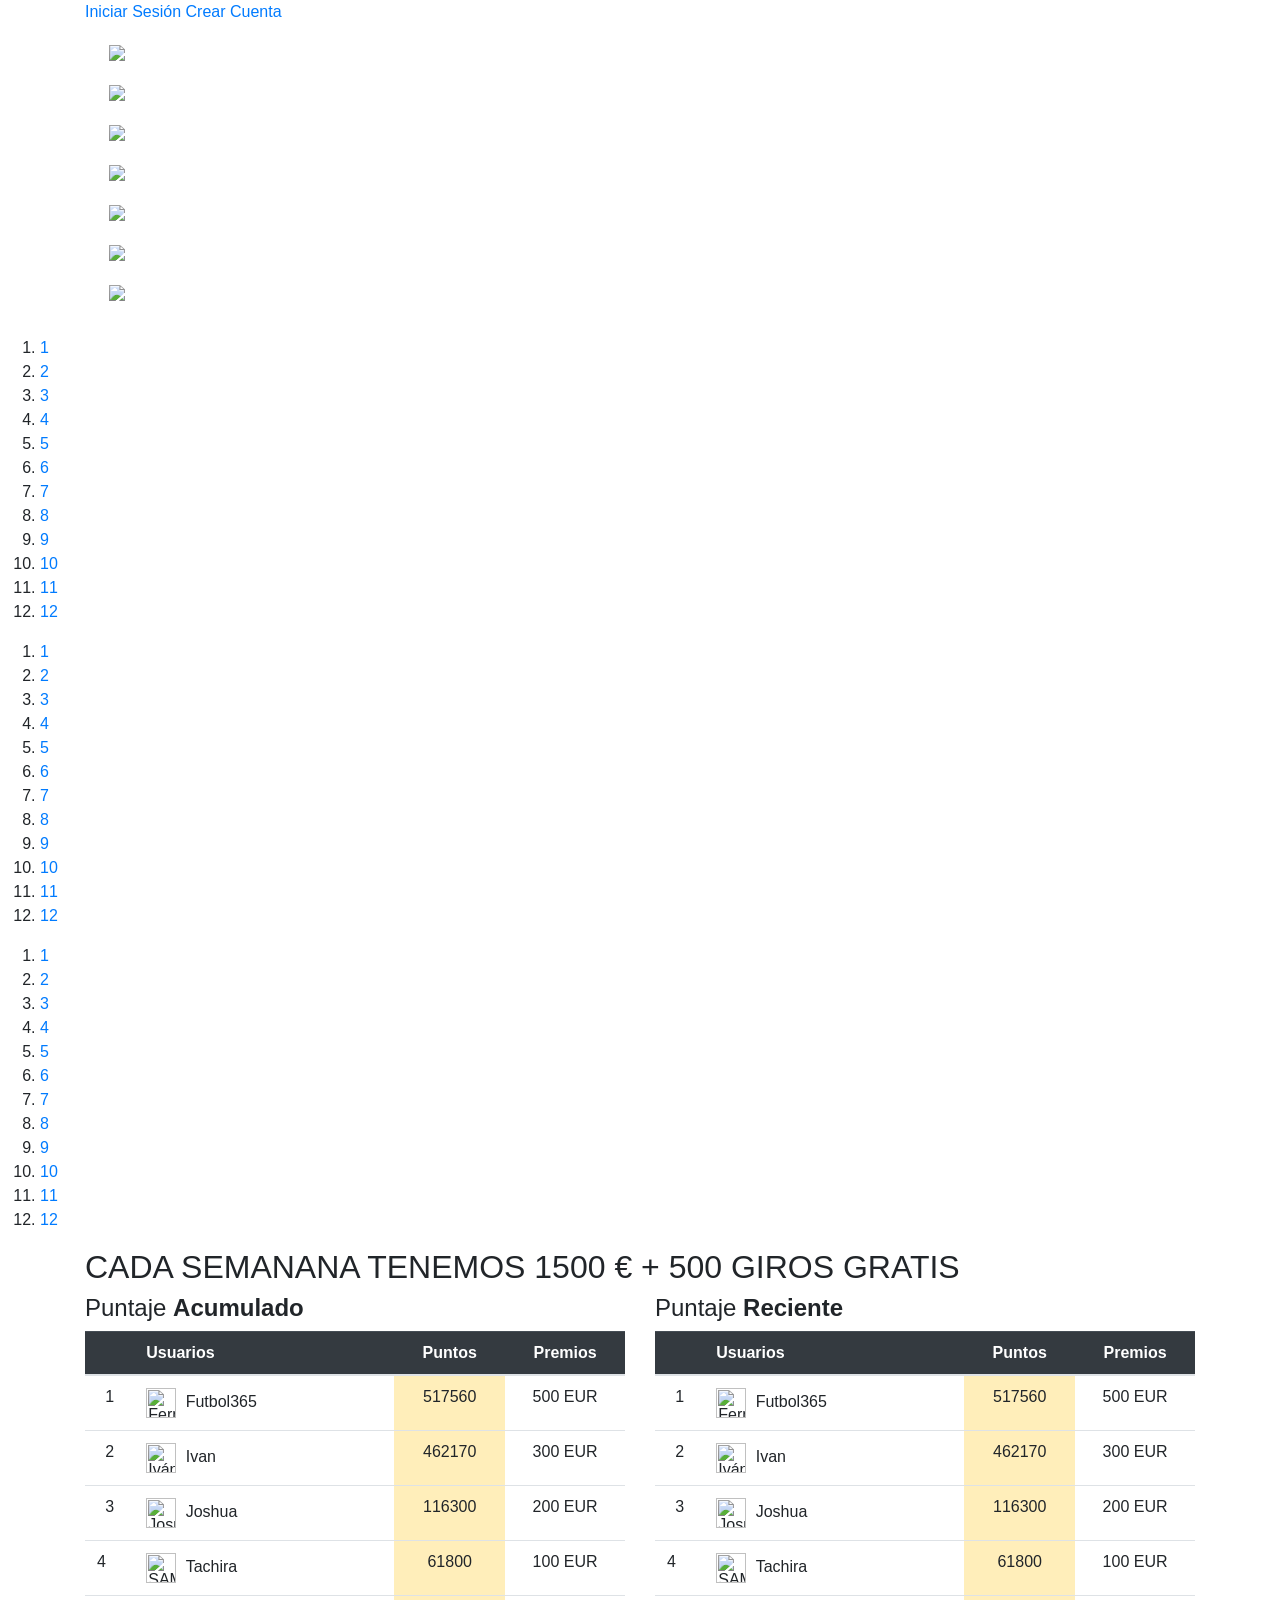
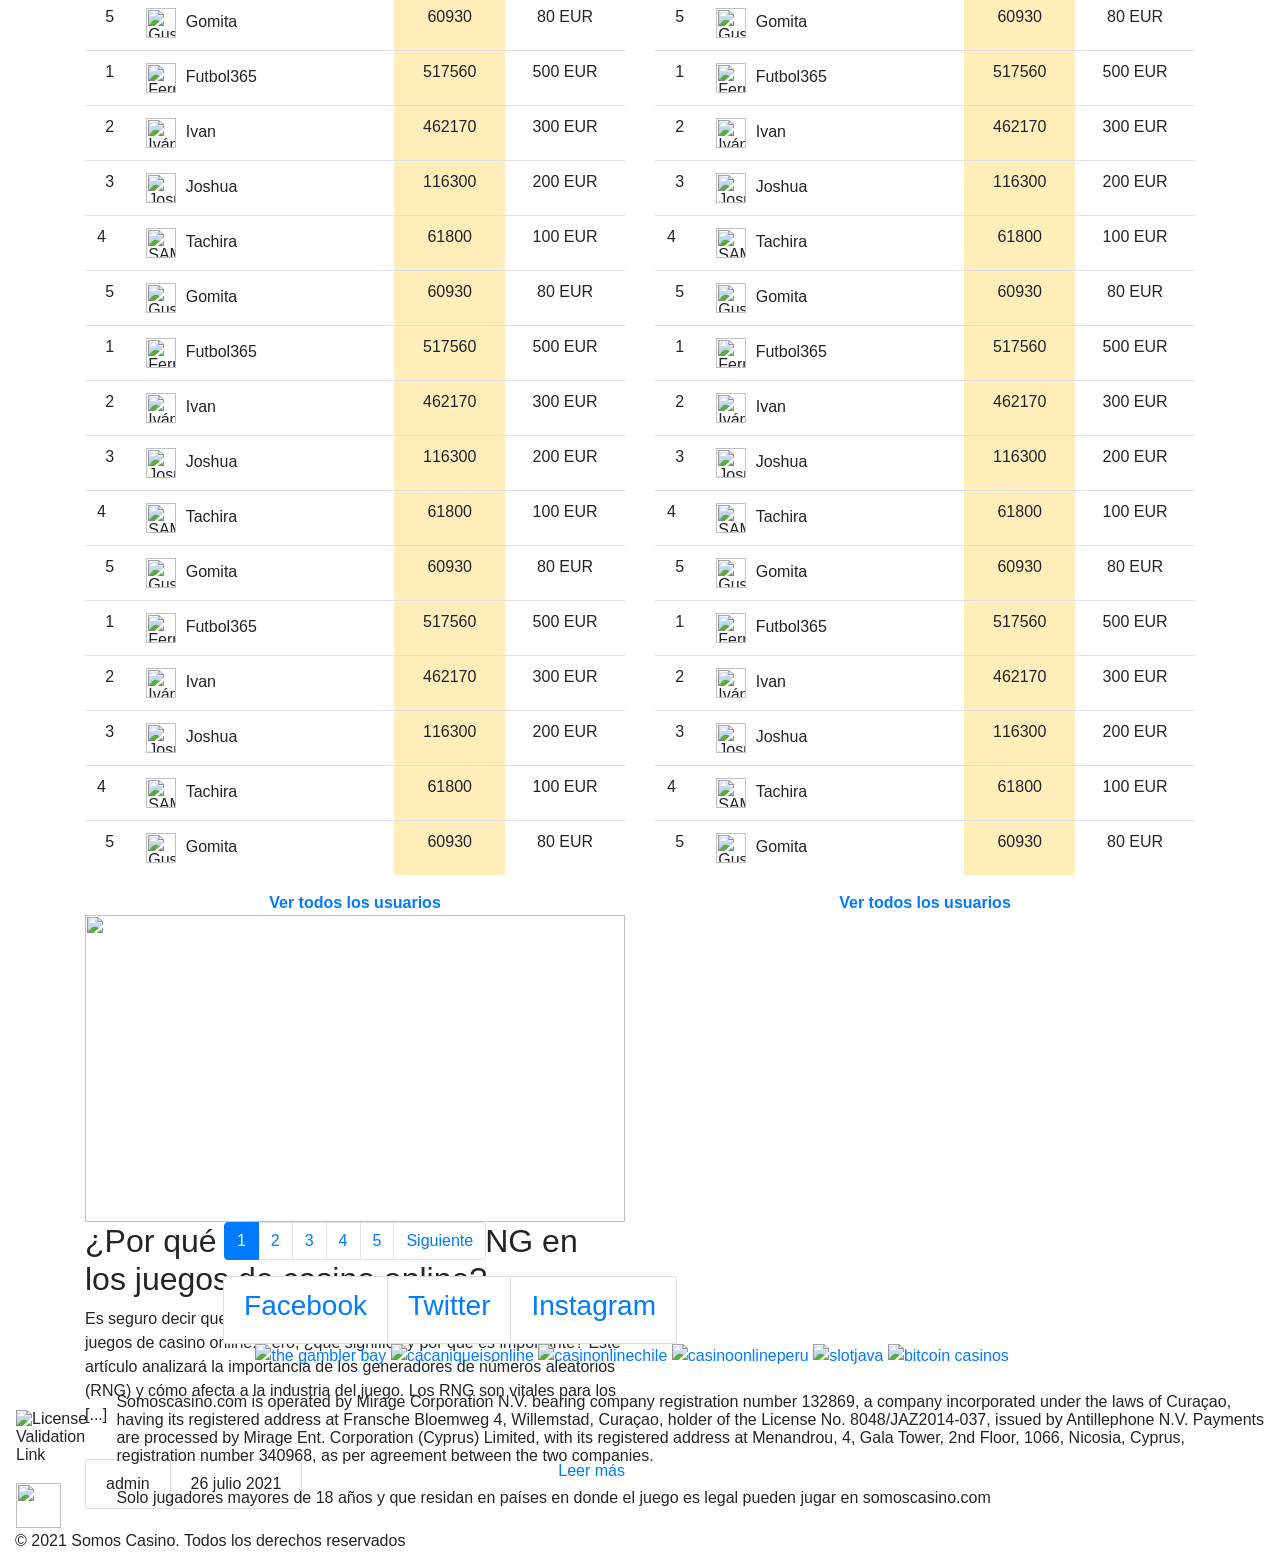
==== commit 65e3d2da: "2 tables thirt attemp" ====
--- a/docs/index.html
+++ b/docs/index.html
@@ -302,7 +302,7 @@
 												<article id="post-523" class="col-lg-12 col-md-8 post">
 	<div class="post-item">
 
-        <div id="ranking" class="">
+        <div id="ranking">
             <div>
                 <div class="">
                     <div class="col-box box-shadow">
@@ -821,267 +821,12 @@
 			</div>
 		</div>
 	</div>
-</article><article id="post-510" class="col-lg-12 col-md-12 post">
-	<div class="post-item">
-		<div class="cnt-noticia position-relative">
-						<div class="imagen">
-				<a href="https://blog.somoscasino.com/beneficios-para-la-salud-mental-de-los-juegos-de-casino-en-online/" class="cnt-noticia position-relative">
-					<img src="https://blog.somoscasino.com/wp-content/uploads/2021/07/Beneficios-para-la-salud-mental-de-los-juegos-de-casino-en-online.png" alt="" class="img-fluid w-100">
-				</a>
-			</div>
-						<div class="texto">
-				<h2 class="title-noticia">Beneficios para la salud mental de los juegos de casino en online</h2>				<p>En estos tiempos de incertidumbre, cuando el aislamiento es lo principal que puede mantenernos a salvo del COVID-19, es esencial encontrar formas de mantenernos entretenidos y mentalmente activos. Estar atrapado en casa puede afectar seriamente la salud mental. Así que, conoce los beneficios [...]</p>
-				<div class="content d-flex justify-content-between align-content-center flex-wrap pt-3">
-					<div class="content-info p-0">
-						<ul class="list-group list-group-horizontal">
-							<li class="autor list-group-item"><i class="fal fa-user-circle"></i> admin</li>
-							<!-- <li class="number list-group-item"><i class="fas fa-comments"></i> 0 Comentarios</li>
-							<li class="category list-group-item">
-								<a href=""><i class="fas fa-folder-open"></i> Casino Online</a>
-							</li> -->
-							<li class="date list-group-item"><i class="far fa-clock"></i> 21 julio 2021</li>
-						</ul>
-					</div>
-					<div class="content-link p-0">
-						<div class="link">
-							<a href="https://blog.somoscasino.com/beneficios-para-la-salud-mental-de-los-juegos-de-casino-en-online/">
-								Leer más
-							</a>
-						</div>
-					</div>
-				</div>
-			</div>
-		</div>
-	</div>
-</article><article id="post-505" class="col-lg-12 col-md-12 post">
-	<div class="post-item">
-		<div class="cnt-noticia position-relative">
-						<div class="imagen">
-				<a href="https://blog.somoscasino.com/los-mejores-juegos-de-casino-online/" class="cnt-noticia position-relative">
-					<img src="https://blog.somoscasino.com/wp-content/uploads/2021/07/Los-mejores-juegos-de-casino-online-portada.png" alt="" class="img-fluid w-100">
-				</a>
-			</div>
-						<div class="texto">
-				<h2 class="title-noticia">Los mejores juegos de casino online</h2>				<p>Los juegos de casino online están disponibles en los sitios de casino en muchas variaciones diferentes. Como tal, los jugadores de casino online pueden disfrutar de las opciones de juego que mejor se adapten a ellos. Hoy puedes encontrar cientos de títulos emocionantes y disfrutar de tus [...]</p>
-				<div class="content d-flex justify-content-between align-content-center flex-wrap pt-3">
-					<div class="content-info p-0">
-						<ul class="list-group list-group-horizontal">
-							<li class="autor list-group-item"><i class="fal fa-user-circle"></i> admin</li>
-							<!-- <li class="number list-group-item"><i class="fas fa-comments"></i> 0 Comentarios</li>
-							<li class="category list-group-item">
-								<a href=""><i class="fas fa-folder-open"></i> Casino Online</a>
-							</li> -->
-							<li class="date list-group-item"><i class="far fa-clock"></i> 19 julio 2021</li>
-						</ul>
-					</div>
-					<div class="content-link p-0">
-						<div class="link">
-							<a href="https://blog.somoscasino.com/los-mejores-juegos-de-casino-online/">
-								Leer más
-							</a>
-						</div>
-					</div>
-				</div>
-			</div>
-		</div>
-	</div>
-</article><article id="post-465" class="col-lg-12 col-md-12 post">
-	<div class="post-item">
-		<div class="cnt-noticia position-relative">
-						<div class="imagen">
-				<a href="https://blog.somoscasino.com/conoce-las-tendencias-del-casino-online-2021/" class="cnt-noticia position-relative">
-					<img src="https://blog.somoscasino.com/wp-content/uploads/2021/07/tendencias-del-casino-online.png" alt="" class="img-fluid w-100">
-				</a>
-			</div>
-						<div class="texto">
-				<h2 class="title-noticia">Conoce las tendencias del casino online 2021</h2>				<p>El año 2020 fue un año lleno de incertidumbre para negocios, incluso para el sector de casinos. Pero, este año, este rubro se ha renovado y trae las mejores tendencias del casino online para el 2021. Así que, si quieres saber más sobre ellas, ¡No te pierdas este artículo completo!&nbsp; La realidad [...]</p>
-				<div class="content d-flex justify-content-between align-content-center flex-wrap pt-3">
-					<div class="content-info p-0">
-						<ul class="list-group list-group-horizontal">
-							<li class="autor list-group-item"><i class="fal fa-user-circle"></i> admin</li>
-							<!-- <li class="number list-group-item"><i class="fas fa-comments"></i> 0 Comentarios</li>
-							<li class="category list-group-item">
-								<a href=""><i class="fas fa-folder-open"></i> Casino Online</a>
-							</li> -->
-							<li class="date list-group-item"><i class="far fa-clock"></i> 16 julio 2021</li>
-						</ul>
-					</div>
-					<div class="content-link p-0">
-						<div class="link">
-							<a href="https://blog.somoscasino.com/conoce-las-tendencias-del-casino-online-2021/">
-								Leer más
-							</a>
-						</div>
-					</div>
-				</div>
-			</div>
-		</div>
-	</div>
-</article><article id="post-498" class="col-lg-12 col-md-12 post">
-	<div class="post-item">
-		<div class="cnt-noticia position-relative">
-						<div class="imagen">
-				<a href="https://blog.somoscasino.com/juegos-de-habilidad-online-vs-juegos-de-azar/" class="cnt-noticia position-relative">
-					<img src="https://blog.somoscasino.com/wp-content/uploads/2021/07/Juegos-de-habilidad-online-vs.-Juegos-de-azar.png" alt="" class="img-fluid w-100">
-				</a>
-			</div>
-						<div class="texto">
-				<h2 class="title-noticia">Juegos de habilidad online vs. Juegos de azar</h2>				<p>Algunos juegos de casino se basan en habilidades, mientras que otros son una tirada total de dados. Es esencial comprender la diferencia entre los dos y el estilo que le gusta cuando está apostando con dinero real. Los juegos de habilidad online recompensan el conocimiento y la experiencia con [...]</p>
-				<div class="content d-flex justify-content-between align-content-center flex-wrap pt-3">
-					<div class="content-info p-0">
-						<ul class="list-group list-group-horizontal">
-							<li class="autor list-group-item"><i class="fal fa-user-circle"></i> admin</li>
-							<!-- <li class="number list-group-item"><i class="fas fa-comments"></i> 0 Comentarios</li>
-							<li class="category list-group-item">
-								<a href=""><i class="fas fa-folder-open"></i> Casino Online</a>
-							</li> -->
-							<li class="date list-group-item"><i class="far fa-clock"></i> 14 julio 2021</li>
-						</ul>
-					</div>
-					<div class="content-link p-0">
-						<div class="link">
-							<a href="https://blog.somoscasino.com/juegos-de-habilidad-online-vs-juegos-de-azar/">
-								Leer más
-							</a>
-						</div>
-					</div>
-				</div>
-			</div>
-		</div>
-	</div>
-</article><article id="post-463" class="col-lg-12 col-md-12 post">
-	<div class="post-item">
-		<div class="cnt-noticia position-relative">
-						<div class="imagen">
-				<a href="https://blog.somoscasino.com/curiosidades-que-no-conocias-sobre-los-casinos-y-tragamonedas/" class="cnt-noticia position-relative">
-					<img src="https://blog.somoscasino.com/wp-content/uploads/2021/07/Curiosidades-que-no-conocias-sobre-los-casinos-y-tragamonedas.png" alt="" class="img-fluid w-100">
-				</a>
-			</div>
-						<div class="texto">
-				<h2 class="title-noticia">Curiosidades que no conocías sobre los casinos y tragamonedas</h2>				<p>¿Sabías que detrás de cada empresa hay una historia? Los casinos y tragamonedas no son la excepción y existen muchas curiosidades que aún no conoces sobre estos lugares llenos de diversión y entretenimiento. Si ya conocías algunas historias sobre los mejores premios de casinos, entre otros, en [...]</p>
-				<div class="content d-flex justify-content-between align-content-center flex-wrap pt-3">
-					<div class="content-info p-0">
-						<ul class="list-group list-group-horizontal">
-							<li class="autor list-group-item"><i class="fal fa-user-circle"></i> admin</li>
-							<!-- <li class="number list-group-item"><i class="fas fa-comments"></i> 0 Comentarios</li>
-							<li class="category list-group-item">
-								<a href=""><i class="fas fa-folder-open"></i> Casino Online</a>
-							</li> -->
-							<li class="date list-group-item"><i class="far fa-clock"></i> 13 julio 2021</li>
-						</ul>
-					</div>
-					<div class="content-link p-0">
-						<div class="link">
-							<a href="https://blog.somoscasino.com/curiosidades-que-no-conocias-sobre-los-casinos-y-tragamonedas/">
-								Leer más
-							</a>
-						</div>
-					</div>
-				</div>
-			</div>
-		</div>
-	</div>
-</article><article id="post-490" class="col-lg-12 col-md-12 post">
-	<div class="post-item">
-		<div class="cnt-noticia position-relative">
-						<div class="imagen">
-				<a href="https://blog.somoscasino.com/los-mejores-smartphones-para-juegos-de-azar-online-en-2021/" class="cnt-noticia position-relative">
-					<img src="https://blog.somoscasino.com/wp-content/uploads/2021/07/Los-mejores-smartphones-para-juegos-de-azar-online-en-2021.png" alt="" class="img-fluid w-100">
-				</a>
-			</div>
-						<div class="texto">
-				<h2 class="title-noticia">Los mejores smartphones para juegos de azar online en 2021</h2>				<p>Los teléfonos inteligentes de hoy en día han permitido a la industria de los casinos hacer avances considerables en términos de innovación. Un teléfono inteligente permite a los jugadores jugar a sus juegos de casino en línea favoritos dondequiera que estén. Ahora que los casinos en Internet [...]</p>
-				<div class="content d-flex justify-content-between align-content-center flex-wrap pt-3">
-					<div class="content-info p-0">
-						<ul class="list-group list-group-horizontal">
-							<li class="autor list-group-item"><i class="fal fa-user-circle"></i> admin</li>
-							<!-- <li class="number list-group-item"><i class="fas fa-comments"></i> 0 Comentarios</li>
-							<li class="category list-group-item">
-								<a href=""><i class="fas fa-folder-open"></i> Casino Online</a>
-							</li> -->
-							<li class="date list-group-item"><i class="far fa-clock"></i> 12 julio 2021</li>
-						</ul>
-					</div>
-					<div class="content-link p-0">
-						<div class="link">
-							<a href="https://blog.somoscasino.com/los-mejores-smartphones-para-juegos-de-azar-online-en-2021/">
-								Leer más
-							</a>
-						</div>
-					</div>
-				</div>
-			</div>
-		</div>
-	</div>
-</article><article id="post-374" class="col-lg-12 col-md-12 post">
-	<div class="post-item">
-		<div class="cnt-noticia position-relative">
-						<div class="imagen">
-				<a href="https://blog.somoscasino.com/5-consejos-para-jugar-bingo-en-linea-que-debes-conocer/" class="cnt-noticia position-relative">
-					<img src="https://blog.somoscasino.com/wp-content/uploads/2021/04/consejos-para-jugar-bingo-en-linea.png" alt="" class="img-fluid w-100">
-				</a>
-			</div>
-						<div class="texto">
-				<h2 class="title-noticia">5 consejos para jugar bingo en línea que debes conocer</h2>				<p>¿Quién no ha jugado bingo? Este juego es tan popular porque está lleno de emoción y lleno de posibilidades de ganar. Pero, aunque sea un juego de azar existen algunos consejos para jugar bingo en línea y ganar. Así que, si quieres ganar y pasárselo bien, aquí te contamos algunos consejos para [...]</p>
-				<div class="content d-flex justify-content-between align-content-center flex-wrap pt-3">
-					<div class="content-info p-0">
-						<ul class="list-group list-group-horizontal">
-							<li class="autor list-group-item"><i class="fal fa-user-circle"></i> admin</li>
-							<!-- <li class="number list-group-item"><i class="fas fa-comments"></i> 0 Comentarios</li>
-							<li class="category list-group-item">
-								<a href=""><i class="fas fa-folder-open"></i> Bingo</a>
-							</li> -->
-							<li class="date list-group-item"><i class="far fa-clock"></i> 9 julio 2021</li>
-						</ul>
-					</div>
-					<div class="content-link p-0">
-						<div class="link">
-							<a href="https://blog.somoscasino.com/5-consejos-para-jugar-bingo-en-linea-que-debes-conocer/">
-								Leer más
-							</a>
-						</div>
-					</div>
-				</div>
-			</div>
-		</div>
-	</div>
-</article><article id="post-483" class="col-lg-12 col-md-12 post">
-	<div class="post-item">
-		<div class="cnt-noticia position-relative">
-						<div class="imagen">
-				<a href="https://blog.somoscasino.com/como-ha-afectado-covid-19-los-juegos-de-azar-en-linea/" class="cnt-noticia position-relative">
-					<img src="https://blog.somoscasino.com/wp-content/uploads/2021/07/Como-ha-afectado-Covid-19-los-juegos-de-azar-en-linea.png" alt="" class="img-fluid w-100">
-				</a>
-			</div>
-						<div class="texto">
-				<h2 class="title-noticia">Cómo ha afectado Covid-19 los juegos de azar en línea</h2>				<p>El año 2020 ha sido tumultuoso para todos. El mundo entero tuvo que adaptarse a las nuevas condiciones durante la pandemia de COVID-19. Todas las industrias se esforzaron por realizar los cambios necesarios para sobrevivir a la recesión económica causada porque todos se quedaron en casa durante [...]</p>
-				<div class="content d-flex justify-content-between align-content-center flex-wrap pt-3">
-					<div class="content-info p-0">
-						<ul class="list-group list-group-horizontal">
-							<li class="autor list-group-item"><i class="fal fa-user-circle"></i> admin</li>
-							<!-- <li class="number list-group-item"><i class="fas fa-comments"></i> 0 Comentarios</li>
-							<li class="category list-group-item">
-								<a href=""><i class="fas fa-folder-open"></i> Casino Online</a>
-							</li> -->
-							<li class="date list-group-item"><i class="far fa-clock"></i> 8 julio 2021</li>
-						</ul>
-					</div>
-					<div class="content-link p-0">
-						<div class="link">
-							<a href="https://blog.somoscasino.com/como-ha-afectado-covid-19-los-juegos-de-azar-en-linea/">
-								Leer más
-							</a>
-						</div>
-					</div>
-				</div>
-			</div>
-		</div>
-	</div>
-</article>						<div class="col-12"><ul class="pagination  justify-content-center"><li class="page-item active"><span class="page-link">1 <span class="sr-only">(current)</span></span></li><li class="page-item"><a class="page-link" href="https://blog.somoscasino.com/page/2/">2</a></li><li class="page-item"><a class="page-link" href="https://blog.somoscasino.com/page/3/">3</a></li><li class="page-item"><a class="page-link" href="https://blog.somoscasino.com/page/4/">4</a></li><li class="page-item"><a class="page-link" href="https://blog.somoscasino.com/page/5/">5</a></li><li class="page-item"><a class="page-link" href="https://blog.somoscasino.com/page/2/" aria-label="Siguiente">Siguiente</a></li></ul></div>										</div>
+</article>	
+<div class="col-12"><ul class="pagination  justify-content-center"><li class="page-item active"><span class="page-link">1 <span class="sr-only">(current)</span></span></li><li class="page-item"><a class="page-link" href="https://blog.somoscasino.com/page/2/">2</a></li><li class="page-item"><a class="page-link" href="https://blog.somoscasino.com/page/3/">3</a></li><li class="page-item"><a class="page-link" href="https://blog.somoscasino.com/page/4/">4</a></li><li class="page-item"><a class="page-link" href="https://blog.somoscasino.com/page/5/">5</a></li><li class="page-item"><a class="page-link" href="https://blog.somoscasino.com/page/2/" aria-label="Siguiente">Siguiente</a></li></ul></div>										</div>
 				</div>
 				<div class="col-md-6 right-sdetail">
 											
-		<aside id="recent-posts-2" class="widget widget_recent_entries">
+		<aside  class="widget widget_recent_entries">
 
             <div id="ranking">
                 <div>
@@ -1091,7 +836,7 @@
                                 <h4>
                                     Puntaje
                                     <strong>
-                                        Acumulado
+                                        Reciente
                                     </strong>
                                 </h4>
                             </div>
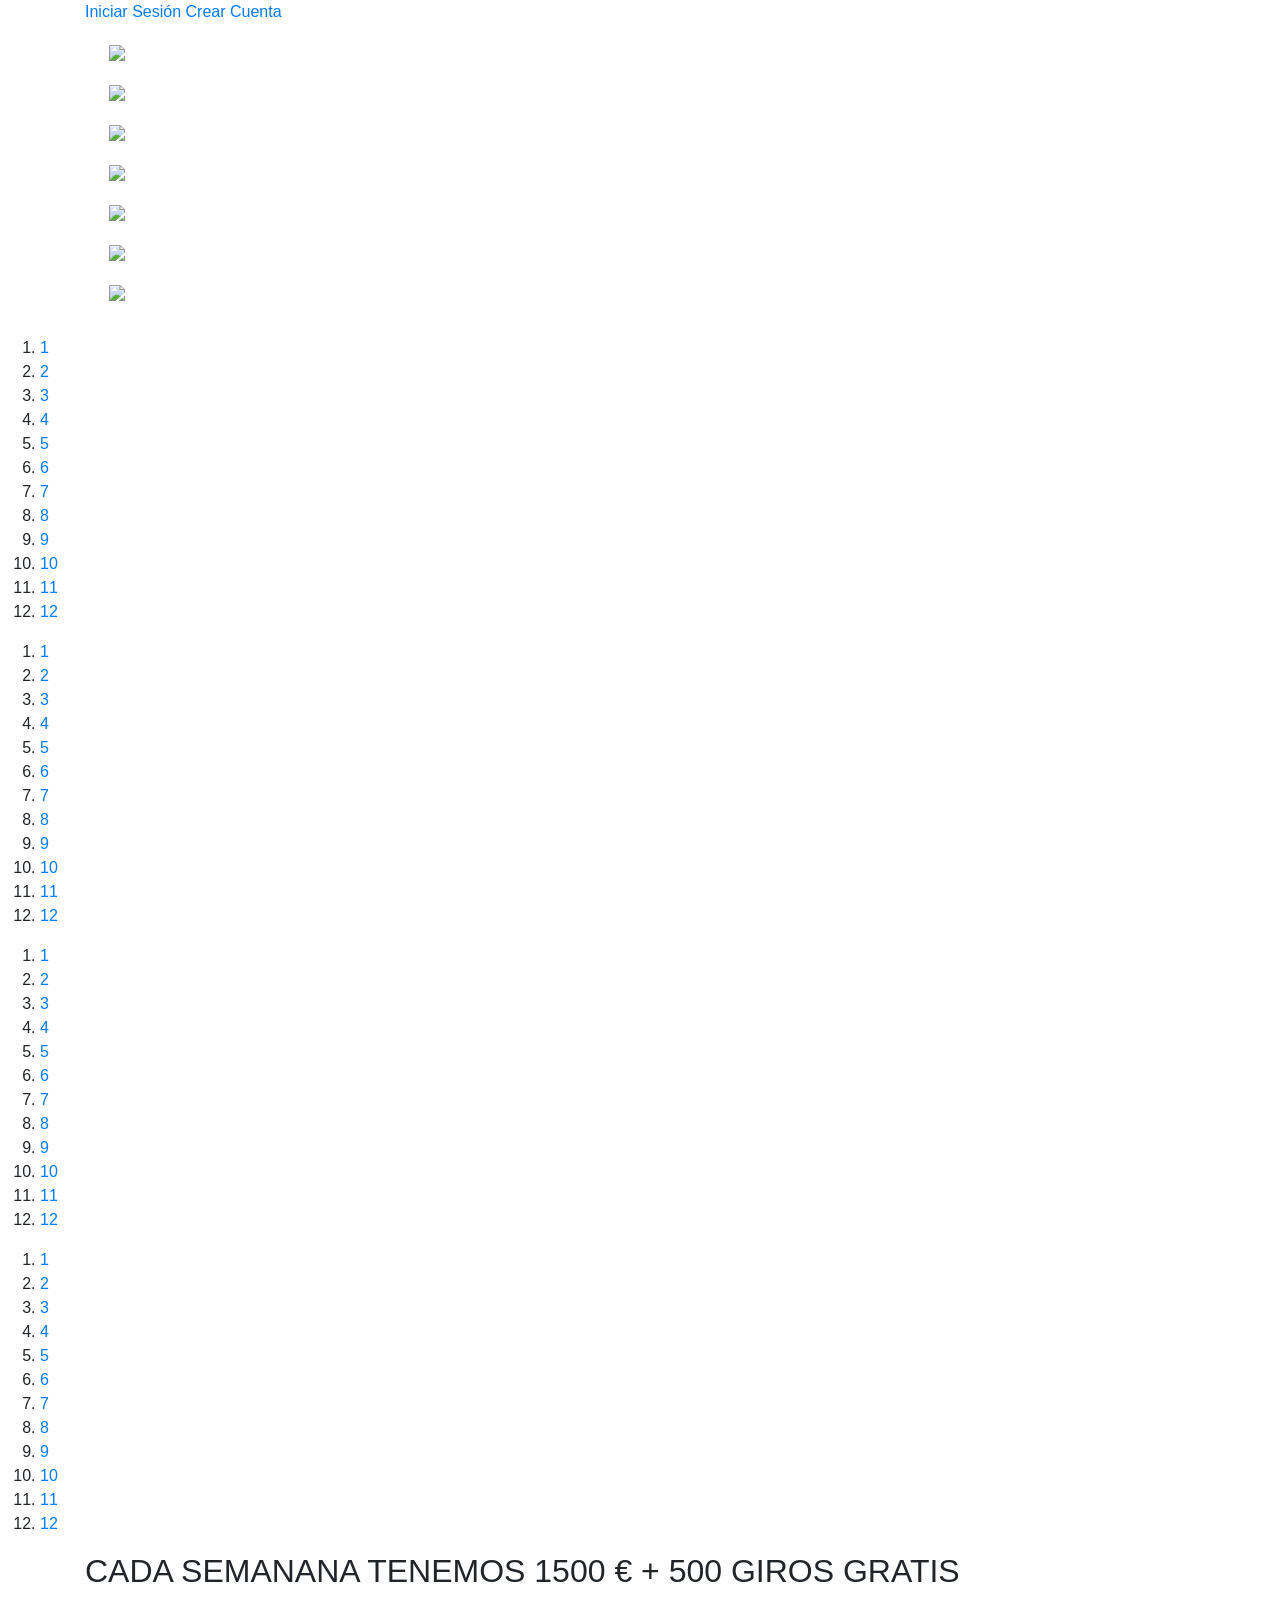
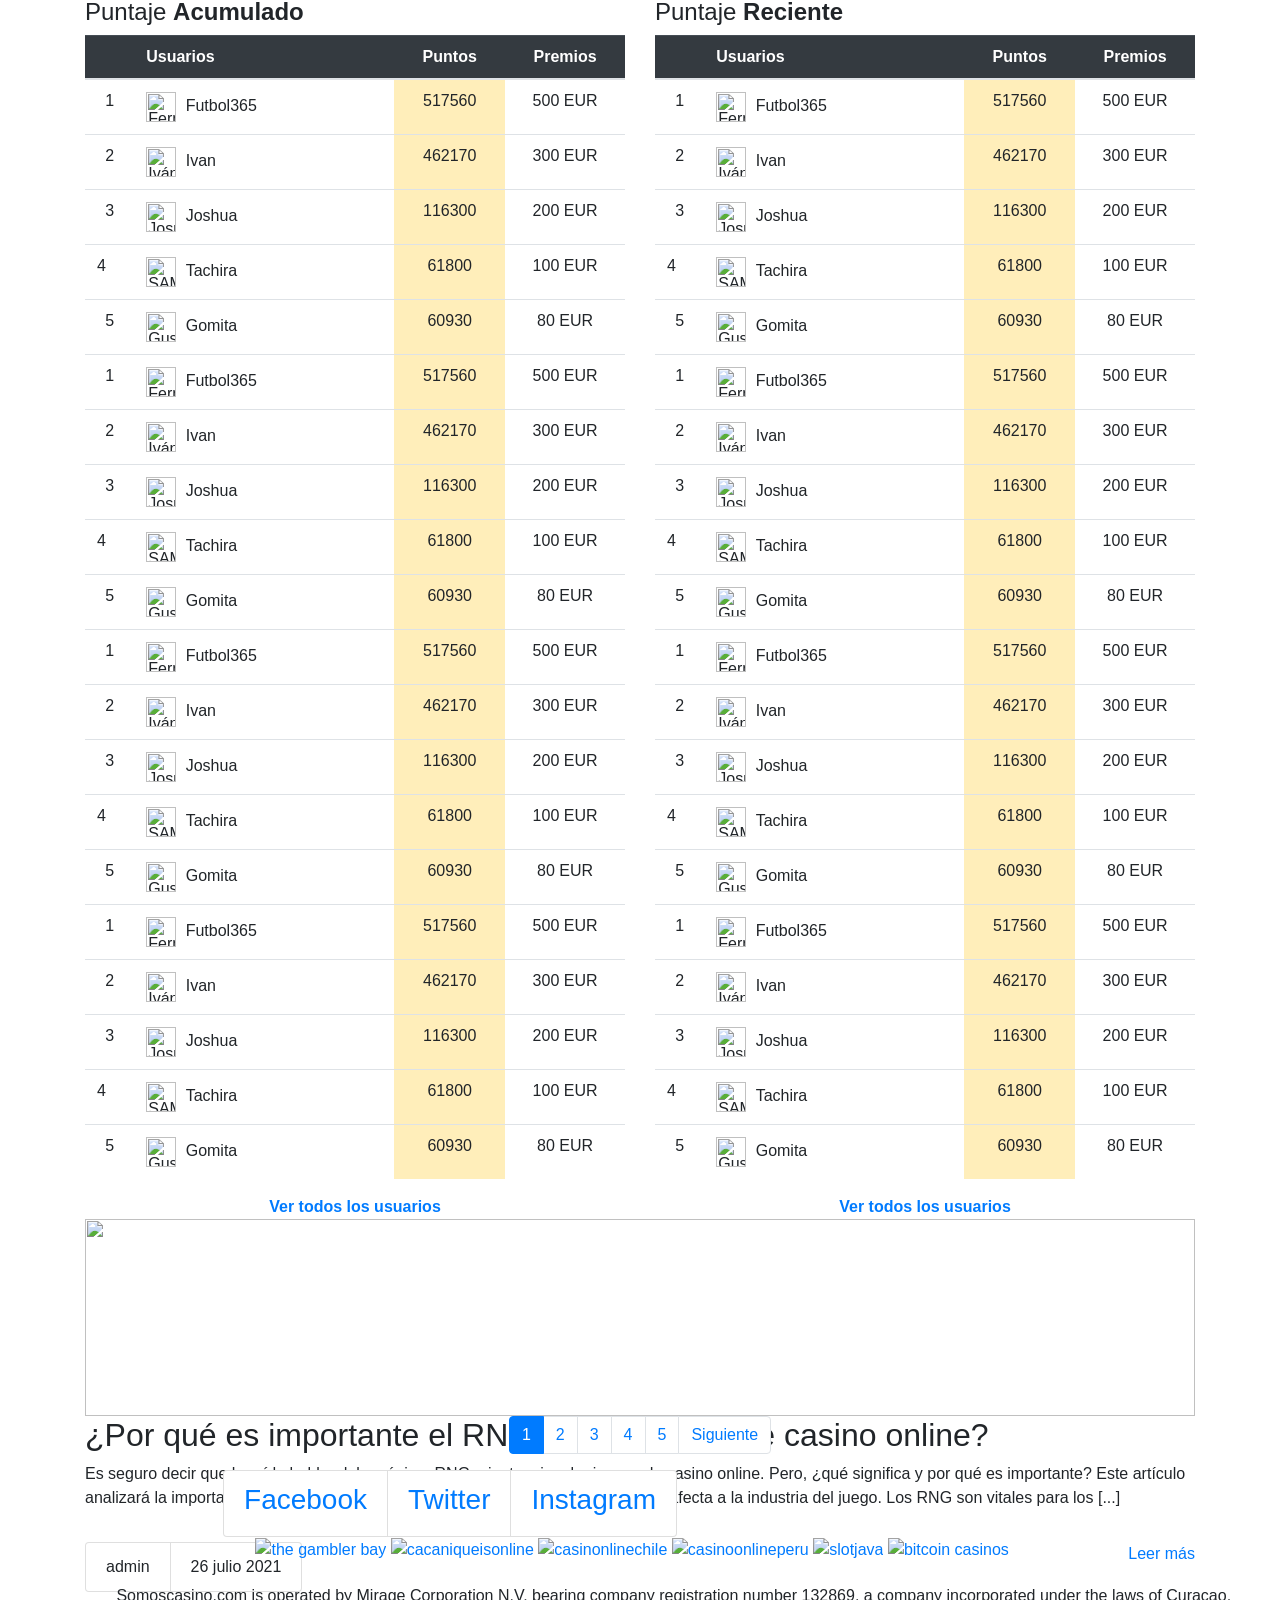
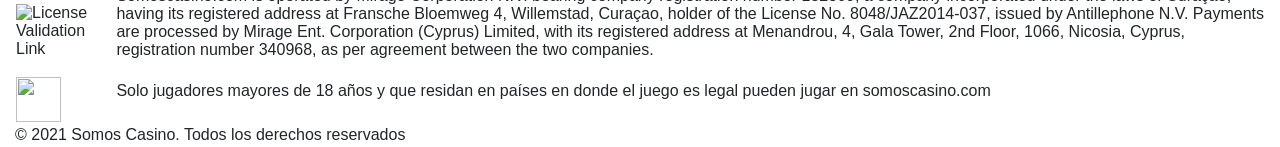
==== commit 1eea1185: "version 1.0" ====
--- a/docs/index.html
+++ b/docs/index.html
@@ -17,7 +17,7 @@
 	<meta property="og:url" content="https://blog.somoscasino.com/">
 	<meta property="og:site_name" content="Blog - Somos Casino">
 	<meta name="twitter:card" content="summary_large_image">
-	<script async="" src="https://www.googletagmanager.com/gtm.js?id=GTM-NW6ZHVL"></script><script type="text/javascript" async="" src="https://www.google-analytics.com/analytics.js"></script><script type="text/javascript" async="" src="https://www.google-analytics.com/analytics.js"></script><script async="" src="https://www.googletagmanager.com/gtm.js?id=GTM-NW6ZHVL"></script><script type="text/javascript" async="" src="https://www.google-analytics.com/analytics.js"></script><script src="https://connect.facebook.net/es_LA/sdk.js?hash=adceb51d0620c1801526914ebb5c9095" async="" crossorigin="anonymous"></script><script async="" src="https://www.googletagmanager.com/gtm.js?id=GTM-NW6ZHVL"></script><script type="application/ld+json" class="yoast-schema-graph">{"@context":"https://schema.org","@graph":[{"@type":"WebSite","@id":"https://blog.somoscasino.com/#website","url":"https://blog.somoscasino.com/","name":"Blog - Somos Casino","description":"Somos Casino","potentialAction":[{"@type":"SearchAction","target":"https://blog.somoscasino.com/?s={search_term_string}","query-input":"required name=search_term_string"}],"inLanguage":"es"},{"@type":"CollectionPage","@id":"https://blog.somoscasino.com/#webpage","url":"https://blog.somoscasino.com/","name":"Blog - Somos Casino","isPartOf":{"@id":"https://blog.somoscasino.com/#website"},"description":"Somos Casino","breadcrumb":{"@id":"https://blog.somoscasino.com/#breadcrumb"},"inLanguage":"es","potentialAction":[{"@type":"ReadAction","target":["https://blog.somoscasino.com/"]}]},{"@type":"BreadcrumbList","@id":"https://blog.somoscasino.com/#breadcrumb","itemListElement":[{"@type":"ListItem","position":1,"item":{"@type":"WebPage","@id":"https://blog.somoscasino.com/","url":"https://blog.somoscasino.com/","name":"Portada"}}]}]}</script>
+	<script async="" src="https://www.googletagmanager.com/gtm.js?id=GTM-NW6ZHVL"></script><script type="text/javascript" async="" src="https://www.google-analytics.com/analytics.js"></script><script async="" src="https://www.googletagmanager.com/gtm.js?id=GTM-NW6ZHVL"></script><script type="text/javascript" async="" src="https://www.google-analytics.com/analytics.js"></script><script type="text/javascript" async="" src="https://www.google-analytics.com/analytics.js"></script><script async="" src="https://www.googletagmanager.com/gtm.js?id=GTM-NW6ZHVL"></script><script type="text/javascript" async="" src="https://www.google-analytics.com/analytics.js"></script><script src="https://connect.facebook.net/es_LA/sdk.js?hash=adceb51d0620c1801526914ebb5c9095" async="" crossorigin="anonymous"></script><script async="" src="https://www.googletagmanager.com/gtm.js?id=GTM-NW6ZHVL"></script><script type="application/ld+json" class="yoast-schema-graph">{"@context":"https://schema.org","@graph":[{"@type":"WebSite","@id":"https://blog.somoscasino.com/#website","url":"https://blog.somoscasino.com/","name":"Blog - Somos Casino","description":"Somos Casino","potentialAction":[{"@type":"SearchAction","target":"https://blog.somoscasino.com/?s={search_term_string}","query-input":"required name=search_term_string"}],"inLanguage":"es"},{"@type":"CollectionPage","@id":"https://blog.somoscasino.com/#webpage","url":"https://blog.somoscasino.com/","name":"Blog - Somos Casino","isPartOf":{"@id":"https://blog.somoscasino.com/#website"},"description":"Somos Casino","breadcrumb":{"@id":"https://blog.somoscasino.com/#breadcrumb"},"inLanguage":"es","potentialAction":[{"@type":"ReadAction","target":["https://blog.somoscasino.com/"]}]},{"@type":"BreadcrumbList","@id":"https://blog.somoscasino.com/#breadcrumb","itemListElement":[{"@type":"ListItem","position":1,"item":{"@type":"WebPage","@id":"https://blog.somoscasino.com/","url":"https://blog.somoscasino.com/","name":"Portada"}}]}]}</script>
 	<!-- / Yoast SEO plugin. -->
 
 
@@ -25,7 +25,7 @@
 		<script type="text/javascript">
 			window._wpemojiSettings = {"baseUrl":"https:\/\/s.w.org\/images\/core\/emoji\/13.0.1\/72x72\/","ext":".png","svgUrl":"https:\/\/s.w.org\/images\/core\/emoji\/13.0.1\/svg\/","svgExt":".svg","source":{"concatemoji":"https:\/\/blog.somoscasino.com\/wp-includes\/js\/wp-emoji-release.min.js?ver=5.6.4"}};
 			!function(e,a,t){var n,r,o,i=a.createElement("canvas"),p=i.getContext&&i.getContext("2d");function s(e,t){var a=String.fromCharCode;p.clearRect(0,0,i.width,i.height),p.fillText(a.apply(this,e),0,0);e=i.toDataURL();return p.clearRect(0,0,i.width,i.height),p.fillText(a.apply(this,t),0,0),e===i.toDataURL()}function c(e){var t=a.createElement("script");t.src=e,t.defer=t.type="text/javascript",a.getElementsByTagName("head")[0].appendChild(t)}for(o=Array("flag","emoji"),t.supports={everything:!0,everythingExceptFlag:!0},r=0;r<o.length;r++)t.supports[o[r]]=function(e){if(!p||!p.fillText)return!1;switch(p.textBaseline="top",p.font="600 32px Arial",e){case"flag":return s([127987,65039,8205,9895,65039],[127987,65039,8203,9895,65039])?!1:!s([55356,56826,55356,56819],[55356,56826,8203,55356,56819])&&!s([55356,57332,56128,56423,56128,56418,56128,56421,56128,56430,56128,56423,56128,56447],[55356,57332,8203,56128,56423,8203,56128,56418,8203,56128,56421,8203,56128,56430,8203,56128,56423,8203,56128,56447]);case"emoji":return!s([55357,56424,8205,55356,57212],[55357,56424,8203,55356,57212])}return!1}(o[r]),t.supports.everything=t.supports.everything&&t.supports[o[r]],"flag"!==o[r]&&(t.supports.everythingExceptFlag=t.supports.everythingExceptFlag&&t.supports[o[r]]);t.supports.everythingExceptFlag=t.supports.everythingExceptFlag&&!t.supports.flag,t.DOMReady=!1,t.readyCallback=function(){t.DOMReady=!0},t.supports.everything||(n=function(){t.readyCallback()},a.addEventListener?(a.addEventListener("DOMContentLoaded",n,!1),e.addEventListener("load",n,!1)):(e.attachEvent("onload",n),a.attachEvent("onreadystatechange",function(){"complete"===a.readyState&&t.readyCallback()})),(n=t.source||{}).concatemoji?c(n.concatemoji):n.wpemoji&&n.twemoji&&(c(n.twemoji),c(n.wpemoji)))}(window,document,window._wpemojiSettings);
-		</script><script src="https://blog.somoscasino.com/wp-includes/js/wp-emoji-release.min.js?ver=5.6.4" type="text/javascript" defer=""></script><script src="https://blog.somoscasino.com/wp-includes/js/wp-emoji-release.min.js?ver=5.6.4" type="text/javascript" defer=""></script><script src="https://blog.somoscasino.com/wp-includes/js/wp-emoji-release.min.js?ver=5.6.4" type="text/javascript" defer=""></script>
+		</script><script src="https://blog.somoscasino.com/wp-includes/js/wp-emoji-release.min.js?ver=5.6.4" type="text/javascript" defer=""></script><script src="https://blog.somoscasino.com/wp-includes/js/wp-emoji-release.min.js?ver=5.6.4" type="text/javascript" defer=""></script><script src="https://blog.somoscasino.com/wp-includes/js/wp-emoji-release.min.js?ver=5.6.4" type="text/javascript" defer=""></script><script src="https://blog.somoscasino.com/wp-includes/js/wp-emoji-release.min.js?ver=5.6.4" type="text/javascript" defer=""></script>
 		<style type="text/css">
 img.wp-smiley,
 img.emoji {
@@ -198,6 +198,9 @@
 }
 	</style>
 <style type="text/css" data-fbcssmodules="css:fb.css.base css:fb.css.dialog css:fb.css.iframewidget css:fb.css.customer_chat_plugin_iframe">.fb_hidden{position:absolute;top:-10000px;z-index:10001}.fb_reposition{overflow:hidden;position:relative}.fb_invisible{display:none}.fb_reset{background:none;border:0;border-spacing:0;color:#000;cursor:auto;direction:ltr;font-family:"lucida grande", tahoma, verdana, arial, sans-serif;font-size:11px;font-style:normal;font-variant:normal;font-weight:normal;letter-spacing:normal;line-height:1;margin:0;overflow:visible;padding:0;text-align:left;text-decoration:none;text-indent:0;text-shadow:none;text-transform:none;visibility:visible;white-space:normal;word-spacing:normal}.fb_reset>div{overflow:hidden}@keyframes fb_transform{from{opacity:0;transform:scale(.95)}to{opacity:1;transform:scale(1)}}.fb_animate{animation:fb_transform .3s forwards}
+.fb_dialog{background:rgba(82, 82, 82, .7);position:absolute;top:-10000px;z-index:10001}.fb_dialog_advanced{border-radius:8px;padding:10px}.fb_dialog_content{background:#fff;color:#373737}.fb_dialog_close_icon{background:url(https://static.xx.fbcdn.net/rsrc.php/v3/yq/r/IE9JII6Z1Ys.png) no-repeat scroll 0 0 transparent;cursor:pointer;display:block;height:15px;position:absolute;right:18px;top:17px;width:15px}.fb_dialog_mobile .fb_dialog_close_icon{left:5px;right:auto;top:5px}.fb_dialog_padding{background-color:transparent;position:absolute;width:1px;z-index:-1}.fb_dialog_close_icon:hover{background:url(https://static.xx.fbcdn.net/rsrc.php/v3/yq/r/IE9JII6Z1Ys.png) no-repeat scroll 0 -15px transparent}.fb_dialog_close_icon:active{background:url(https://static.xx.fbcdn.net/rsrc.php/v3/yq/r/IE9JII6Z1Ys.png) no-repeat scroll 0 -30px transparent}.fb_dialog_iframe{line-height:0}.fb_dialog_content .dialog_title{background:#6d84b4;border:1px solid #365899;color:#fff;font-size:14px;font-weight:bold;margin:0}.fb_dialog_content .dialog_title>span{background:url(https://static.xx.fbcdn.net/rsrc.php/v3/yd/r/Cou7n-nqK52.gif) no-repeat 5px 50%;float:left;padding:5px 0 7px 26px}body.fb_hidden{height:100%;left:0;margin:0;overflow:visible;position:absolute;top:-10000px;transform:none;width:100%}.fb_dialog.fb_dialog_mobile.loading{background:url(https://static.xx.fbcdn.net/rsrc.php/v3/ya/r/3rhSv5V8j3o.gif) white no-repeat 50% 50%;min-height:100%;min-width:100%;overflow:hidden;position:absolute;top:0;z-index:10001}.fb_dialog.fb_dialog_mobile.loading.centered{background:none;height:auto;min-height:initial;min-width:initial;width:auto}.fb_dialog.fb_dialog_mobile.loading.centered #fb_dialog_loader_spinner{width:100%}.fb_dialog.fb_dialog_mobile.loading.centered .fb_dialog_content{background:none}.loading.centered #fb_dialog_loader_close{clear:both;color:#fff;display:block;font-size:18px;padding-top:20px}#fb-root #fb_dialog_ipad_overlay{background:rgba(0, 0, 0, .4);bottom:0;left:0;min-height:100%;position:absolute;right:0;top:0;width:100%;z-index:10000}#fb-root #fb_dialog_ipad_overlay.hidden{display:none}.fb_dialog.fb_dialog_mobile.loading iframe{visibility:hidden}.fb_dialog_mobile .fb_dialog_iframe{position:sticky;top:0}.fb_dialog_content .dialog_header{background:linear-gradient(from(#738aba), to(#2c4987));border-bottom:1px solid;border-color:#043b87;box-shadow:white 0 1px 1px -1px inset;color:#fff;font:bold 14px Helvetica, sans-serif;text-overflow:ellipsis;text-shadow:rgba(0, 30, 84, .296875) 0 -1px 0;vertical-align:middle;white-space:nowrap}.fb_dialog_content .dialog_header table{height:43px;width:100%}.fb_dialog_content .dialog_header td.header_left{font-size:12px;padding-left:5px;vertical-align:middle;width:60px}.fb_dialog_content .dialog_header td.header_right{font-size:12px;padding-right:5px;vertical-align:middle;width:60px}.fb_dialog_content .touchable_button{background:linear-gradient(from(#4267B2), to(#2a4887));background-clip:padding-box;border:1px solid #29487d;border-radius:3px;display:inline-block;line-height:18px;margin-top:3px;max-width:85px;padding:4px 12px;position:relative}.fb_dialog_content .dialog_header .touchable_button input{background:none;border:none;color:#fff;font:bold 12px Helvetica, sans-serif;margin:2px -12px;padding:2px 6px 3px 6px;text-shadow:rgba(0, 30, 84, .296875) 0 -1px 0}.fb_dialog_content .dialog_header .header_center{color:#fff;font-size:16px;font-weight:bold;line-height:18px;text-align:center;vertical-align:middle}.fb_dialog_content .dialog_content{background:url(https://static.xx.fbcdn.net/rsrc.php/v3/y9/r/jKEcVPZFk-2.gif) no-repeat 50% 50%;border:1px solid #4a4a4a;border-bottom:0;border-top:0;height:150px}.fb_dialog_content .dialog_footer{background:#f5f6f7;border:1px solid #4a4a4a;border-top-color:#ccc;height:40px}#fb_dialog_loader_close{float:left}.fb_dialog.fb_dialog_mobile .fb_dialog_close_icon{visibility:hidden}#fb_dialog_loader_spinner{animation:rotateSpinner 1.2s linear infinite;background-color:transparent;background-image:url(https://static.xx.fbcdn.net/rsrc.php/v3/yD/r/t-wz8gw1xG1.png);background-position:50% 50%;background-repeat:no-repeat;height:24px;width:24px}@keyframes rotateSpinner{0%{transform:rotate(0deg)}100%{transform:rotate(360deg)}}
+.fb_iframe_widget{display:inline-block;position:relative}.fb_iframe_widget span{display:inline-block;position:relative;text-align:justify}.fb_iframe_widget iframe{position:absolute}.fb_iframe_widget_fluid_desktop,.fb_iframe_widget_fluid_desktop span,.fb_iframe_widget_fluid_desktop iframe{max-width:100%}.fb_iframe_widget_fluid_desktop iframe{min-width:220px;position:relative}.fb_iframe_widget_lift{z-index:1}.fb_iframe_widget_fluid{display:inline}.fb_iframe_widget_fluid span{width:100%}
+.fb_mpn_mobile_landing_page_slide_out{animation-duration:200ms;animation-name:fb_mpn_landing_page_slide_out;transition-timing-function:ease-in}.fb_mpn_mobile_landing_page_slide_out_from_left{animation-duration:200ms;animation-name:fb_mpn_landing_page_slide_out_from_left;transition-timing-function:ease-in}.fb_mpn_mobile_landing_page_slide_up{animation-duration:500ms;animation-name:fb_mpn_landing_page_slide_up;transition-timing-function:ease-in}.fb_mpn_mobile_bounce_in{animation-duration:300ms;animation-name:fb_mpn_bounce_in;transition-timing-function:ease-in}.fb_mpn_mobile_bounce_out{animation-duration:300ms;animation-name:fb_mpn_bounce_out;transition-timing-function:ease-in}.fb_mpn_mobile_bounce_out_v2{animation-duration:300ms;animation-name:fb_mpn_fade_out;transition-timing-function:ease-in}.fb_customer_chat_bounce_in_v2{animation-duration:300ms;animation-name:fb_bounce_in_v2;transition-timing-function:ease-in}.fb_customer_chat_bounce_in_from_left{animation-duration:300ms;animation-name:fb_bounce_in_from_left;transition-timing-function:ease-in}.fb_customer_chat_bounce_out_v2{animation-duration:300ms;animation-name:fb_bounce_out_v2;transition-timing-function:ease-in}.fb_customer_chat_bounce_out_from_left{animation-duration:300ms;animation-name:fb_bounce_out_from_left;transition-timing-function:ease-in}.fb_customer_chat_bubble_animated_no_badge{box-shadow:0 3px 12px rgba(0, 0, 0, .15);transition:box-shadow 150ms linear}.fb_customer_chat_bubble_animated_no_badge:hover{box-shadow:0 5px 24px rgba(0, 0, 0, .3)}.fb_customer_chat_bubble_animated_with_badge{box-shadow:-5px 4px 14px rgba(0, 0, 0, .15);transition:box-shadow 150ms linear}.fb_customer_chat_bubble_animated_with_badge:hover{box-shadow:-5px 8px 24px rgba(0, 0, 0, .2)}.fb_invisible_flow{display:inherit;height:0;overflow-x:hidden;width:0}.fb_new_ui_mobile_overlay_active{overflow:hidden}@keyframes fb_mpn_landing_page_slide_in{0%{border-radius:50%;margin:0 24px;width:60px}40%{border-radius:18px}100%{margin:0 12px;width:100% - 24px}}@keyframes fb_mpn_landing_page_slide_in_from_left{0%{border-radius:50%;left:12px;margin:0 24px;width:60px}40%{border-radius:18px}100%{left:12px;margin:0 12px;width:100% - 24px}}@keyframes fb_mpn_landing_page_slide_out{0%{margin:0 12px;width:100% - 24px}60%{border-radius:18px}100%{border-radius:50%;margin:0 24px;width:60px}}@keyframes fb_mpn_landing_page_slide_out_from_left{0%{left:12px;width:100% - 24px}60%{border-radius:18px}100%{border-radius:50%;left:12px;width:60px}}@keyframes fb_mpn_landing_page_slide_up{0%{bottom:0;opacity:0}100%{bottom:24px;opacity:1}}@keyframes fb_mpn_bounce_in{0%{opacity:.5;top:100%}100%{opacity:1;top:0}}@keyframes fb_mpn_fade_out{0%{bottom:30px;opacity:1}100%{bottom:0;opacity:0}}@keyframes fb_mpn_bounce_out{0%{opacity:1;top:0}100%{opacity:.5;top:100%}}@keyframes fb_bounce_in_v2{0%{opacity:0;transform:scale(0, 0);transform-origin:bottom right}50%{transform:scale(1.03, 1.03);transform-origin:bottom right}100%{opacity:1;transform:scale(1, 1);transform-origin:bottom right}}@keyframes fb_bounce_in_from_left{0%{opacity:0;transform:scale(0, 0);transform-origin:bottom left}50%{transform:scale(1.03, 1.03);transform-origin:bottom left}100%{opacity:1;transform:scale(1, 1);transform-origin:bottom left}}@keyframes fb_bounce_out_v2{0%{opacity:1;transform:scale(1, 1);transform-origin:bottom right}100%{opacity:0;transform:scale(0, 0);transform-origin:bottom right}}@keyframes fb_bounce_out_from_left{0%{opacity:1;transform:scale(1, 1);transform-origin:bottom left}100%{opacity:0;transform:scale(0, 0);transform-origin:bottom left}}@keyframes fb_bounce_out_v2_mobile_chat_started{0%{opacity:1;top:0}100%{opacity:0;top:20px}}@keyframes fb_customer_chat_bubble_bounce_in_animation{0%{bottom:6pt;opacity:0;transform:scale(0, 0);transform-origin:center}70%{bottom:18pt;opacity:1;transform:scale(1.2, 1.2)}100%{transform:scale(1, 1)}}@keyframes slideInFromBottom{0%{opacity:.1;transform:translateY(100%)}100%{opacity:1;transform:translateY(0)}}@keyframes slideInFromBottomDelay{0%{opacity:0;transform:translateY(100%)}97%{opacity:0;transform:translateY(100%)}100%{opacity:1;transform:translateY(0)}}</style><style type="text/css" data-fbcssmodules="css:fb.css.base css:fb.css.dialog css:fb.css.iframewidget css:fb.css.customer_chat_plugin_iframe">.fb_hidden{position:absolute;top:-10000px;z-index:10001}.fb_reposition{overflow:hidden;position:relative}.fb_invisible{display:none}.fb_reset{background:none;border:0;border-spacing:0;color:#000;cursor:auto;direction:ltr;font-family:"lucida grande", tahoma, verdana, arial, sans-serif;font-size:11px;font-style:normal;font-variant:normal;font-weight:normal;letter-spacing:normal;line-height:1;margin:0;overflow:visible;padding:0;text-align:left;text-decoration:none;text-indent:0;text-shadow:none;text-transform:none;visibility:visible;white-space:normal;word-spacing:normal}.fb_reset>div{overflow:hidden}@keyframes fb_transform{from{opacity:0;transform:scale(.95)}to{opacity:1;transform:scale(1)}}.fb_animate{animation:fb_transform .3s forwards}
 .fb_dialog{background:rgba(82, 82, 82, .7);position:absolute;top:-10000px;z-index:10001}.fb_dialog_advanced{border-radius:8px;padding:10px}.fb_dialog_content{background:#fff;color:#373737}.fb_dialog_close_icon{background:url(https://static.xx.fbcdn.net/rsrc.php/v3/yq/r/IE9JII6Z1Ys.png) no-repeat scroll 0 0 transparent;cursor:pointer;display:block;height:15px;position:absolute;right:18px;top:17px;width:15px}.fb_dialog_mobile .fb_dialog_close_icon{left:5px;right:auto;top:5px}.fb_dialog_padding{background-color:transparent;position:absolute;width:1px;z-index:-1}.fb_dialog_close_icon:hover{background:url(https://static.xx.fbcdn.net/rsrc.php/v3/yq/r/IE9JII6Z1Ys.png) no-repeat scroll 0 -15px transparent}.fb_dialog_close_icon:active{background:url(https://static.xx.fbcdn.net/rsrc.php/v3/yq/r/IE9JII6Z1Ys.png) no-repeat scroll 0 -30px transparent}.fb_dialog_iframe{line-height:0}.fb_dialog_content .dialog_title{background:#6d84b4;border:1px solid #365899;color:#fff;font-size:14px;font-weight:bold;margin:0}.fb_dialog_content .dialog_title>span{background:url(https://static.xx.fbcdn.net/rsrc.php/v3/yd/r/Cou7n-nqK52.gif) no-repeat 5px 50%;float:left;padding:5px 0 7px 26px}body.fb_hidden{height:100%;left:0;margin:0;overflow:visible;position:absolute;top:-10000px;transform:none;width:100%}.fb_dialog.fb_dialog_mobile.loading{background:url(https://static.xx.fbcdn.net/rsrc.php/v3/ya/r/3rhSv5V8j3o.gif) white no-repeat 50% 50%;min-height:100%;min-width:100%;overflow:hidden;position:absolute;top:0;z-index:10001}.fb_dialog.fb_dialog_mobile.loading.centered{background:none;height:auto;min-height:initial;min-width:initial;width:auto}.fb_dialog.fb_dialog_mobile.loading.centered #fb_dialog_loader_spinner{width:100%}.fb_dialog.fb_dialog_mobile.loading.centered .fb_dialog_content{background:none}.loading.centered #fb_dialog_loader_close{clear:both;color:#fff;display:block;font-size:18px;padding-top:20px}#fb-root #fb_dialog_ipad_overlay{background:rgba(0, 0, 0, .4);bottom:0;left:0;min-height:100%;position:absolute;right:0;top:0;width:100%;z-index:10000}#fb-root #fb_dialog_ipad_overlay.hidden{display:none}.fb_dialog.fb_dialog_mobile.loading iframe{visibility:hidden}.fb_dialog_mobile .fb_dialog_iframe{position:sticky;top:0}.fb_dialog_content .dialog_header{background:linear-gradient(from(#738aba), to(#2c4987));border-bottom:1px solid;border-color:#043b87;box-shadow:white 0 1px 1px -1px inset;color:#fff;font:bold 14px Helvetica, sans-serif;text-overflow:ellipsis;text-shadow:rgba(0, 30, 84, .296875) 0 -1px 0;vertical-align:middle;white-space:nowrap}.fb_dialog_content .dialog_header table{height:43px;width:100%}.fb_dialog_content .dialog_header td.header_left{font-size:12px;padding-left:5px;vertical-align:middle;width:60px}.fb_dialog_content .dialog_header td.header_right{font-size:12px;padding-right:5px;vertical-align:middle;width:60px}.fb_dialog_content .touchable_button{background:linear-gradient(from(#4267B2), to(#2a4887));background-clip:padding-box;border:1px solid #29487d;border-radius:3px;display:inline-block;line-height:18px;margin-top:3px;max-width:85px;padding:4px 12px;position:relative}.fb_dialog_content .dialog_header .touchable_button input{background:none;border:none;color:#fff;font:bold 12px Helvetica, sans-serif;margin:2px -12px;padding:2px 6px 3px 6px;text-shadow:rgba(0, 30, 84, .296875) 0 -1px 0}.fb_dialog_content .dialog_header .header_center{color:#fff;font-size:16px;font-weight:bold;line-height:18px;text-align:center;vertical-align:middle}.fb_dialog_content .dialog_content{background:url(https://static.xx.fbcdn.net/rsrc.php/v3/y9/r/jKEcVPZFk-2.gif) no-repeat 50% 50%;border:1px solid #4a4a4a;border-bottom:0;border-top:0;height:150px}.fb_dialog_content .dialog_footer{background:#f5f6f7;border:1px solid #4a4a4a;border-top-color:#ccc;height:40px}#fb_dialog_loader_close{float:left}.fb_dialog.fb_dialog_mobile .fb_dialog_close_icon{visibility:hidden}#fb_dialog_loader_spinner{animation:rotateSpinner 1.2s linear infinite;background-color:transparent;background-image:url(https://static.xx.fbcdn.net/rsrc.php/v3/yD/r/t-wz8gw1xG1.png);background-position:50% 50%;background-repeat:no-repeat;height:24px;width:24px}@keyframes rotateSpinner{0%{transform:rotate(0deg)}100%{transform:rotate(360deg)}}
 .fb_iframe_widget{display:inline-block;position:relative}.fb_iframe_widget span{display:inline-block;position:relative;text-align:justify}.fb_iframe_widget iframe{position:absolute}.fb_iframe_widget_fluid_desktop,.fb_iframe_widget_fluid_desktop span,.fb_iframe_widget_fluid_desktop iframe{max-width:100%}.fb_iframe_widget_fluid_desktop iframe{min-width:220px;position:relative}.fb_iframe_widget_lift{z-index:1}.fb_iframe_widget_fluid{display:inline}.fb_iframe_widget_fluid span{width:100%}
 .fb_mpn_mobile_landing_page_slide_out{animation-duration:200ms;animation-name:fb_mpn_landing_page_slide_out;transition-timing-function:ease-in}.fb_mpn_mobile_landing_page_slide_out_from_left{animation-duration:200ms;animation-name:fb_mpn_landing_page_slide_out_from_left;transition-timing-function:ease-in}.fb_mpn_mobile_landing_page_slide_up{animation-duration:500ms;animation-name:fb_mpn_landing_page_slide_up;transition-timing-function:ease-in}.fb_mpn_mobile_bounce_in{animation-duration:300ms;animation-name:fb_mpn_bounce_in;transition-timing-function:ease-in}.fb_mpn_mobile_bounce_out{animation-duration:300ms;animation-name:fb_mpn_bounce_out;transition-timing-function:ease-in}.fb_mpn_mobile_bounce_out_v2{animation-duration:300ms;animation-name:fb_mpn_fade_out;transition-timing-function:ease-in}.fb_customer_chat_bounce_in_v2{animation-duration:300ms;animation-name:fb_bounce_in_v2;transition-timing-function:ease-in}.fb_customer_chat_bounce_in_from_left{animation-duration:300ms;animation-name:fb_bounce_in_from_left;transition-timing-function:ease-in}.fb_customer_chat_bounce_out_v2{animation-duration:300ms;animation-name:fb_bounce_out_v2;transition-timing-function:ease-in}.fb_customer_chat_bounce_out_from_left{animation-duration:300ms;animation-name:fb_bounce_out_from_left;transition-timing-function:ease-in}.fb_customer_chat_bubble_animated_no_badge{box-shadow:0 3px 12px rgba(0, 0, 0, .15);transition:box-shadow 150ms linear}.fb_customer_chat_bubble_animated_no_badge:hover{box-shadow:0 5px 24px rgba(0, 0, 0, .3)}.fb_customer_chat_bubble_animated_with_badge{box-shadow:-5px 4px 14px rgba(0, 0, 0, .15);transition:box-shadow 150ms linear}.fb_customer_chat_bubble_animated_with_badge:hover{box-shadow:-5px 8px 24px rgba(0, 0, 0, .2)}.fb_invisible_flow{display:inherit;height:0;overflow-x:hidden;width:0}.fb_new_ui_mobile_overlay_active{overflow:hidden}@keyframes fb_mpn_landing_page_slide_in{0%{border-radius:50%;margin:0 24px;width:60px}40%{border-radius:18px}100%{margin:0 12px;width:100% - 24px}}@keyframes fb_mpn_landing_page_slide_in_from_left{0%{border-radius:50%;left:12px;margin:0 24px;width:60px}40%{border-radius:18px}100%{left:12px;margin:0 12px;width:100% - 24px}}@keyframes fb_mpn_landing_page_slide_out{0%{margin:0 12px;width:100% - 24px}60%{border-radius:18px}100%{border-radius:50%;margin:0 24px;width:60px}}@keyframes fb_mpn_landing_page_slide_out_from_left{0%{left:12px;width:100% - 24px}60%{border-radius:18px}100%{border-radius:50%;left:12px;width:60px}}@keyframes fb_mpn_landing_page_slide_up{0%{bottom:0;opacity:0}100%{bottom:24px;opacity:1}}@keyframes fb_mpn_bounce_in{0%{opacity:.5;top:100%}100%{opacity:1;top:0}}@keyframes fb_mpn_fade_out{0%{bottom:30px;opacity:1}100%{bottom:0;opacity:0}}@keyframes fb_mpn_bounce_out{0%{opacity:1;top:0}100%{opacity:.5;top:100%}}@keyframes fb_bounce_in_v2{0%{opacity:0;transform:scale(0, 0);transform-origin:bottom right}50%{transform:scale(1.03, 1.03);transform-origin:bottom right}100%{opacity:1;transform:scale(1, 1);transform-origin:bottom right}}@keyframes fb_bounce_in_from_left{0%{opacity:0;transform:scale(0, 0);transform-origin:bottom left}50%{transform:scale(1.03, 1.03);transform-origin:bottom left}100%{opacity:1;transform:scale(1, 1);transform-origin:bottom left}}@keyframes fb_bounce_out_v2{0%{opacity:1;transform:scale(1, 1);transform-origin:bottom right}100%{opacity:0;transform:scale(0, 0);transform-origin:bottom right}}@keyframes fb_bounce_out_from_left{0%{opacity:1;transform:scale(1, 1);transform-origin:bottom left}100%{opacity:0;transform:scale(0, 0);transform-origin:bottom left}}@keyframes fb_bounce_out_v2_mobile_chat_started{0%{opacity:1;top:0}100%{opacity:0;top:20px}}@keyframes fb_customer_chat_bubble_bounce_in_animation{0%{bottom:6pt;opacity:0;transform:scale(0, 0);transform-origin:center}70%{bottom:18pt;opacity:1;transform:scale(1.2, 1.2)}100%{transform:scale(1, 1)}}@keyframes slideInFromBottom{0%{opacity:.1;transform:translateY(100%)}100%{opacity:1;transform:translateY(0)}}@keyframes slideInFromBottomDelay{0%{opacity:0;transform:translateY(100%)}97%{opacity:0;transform:translateY(100%)}100%{opacity:1;transform:translateY(0)}}</style><style type="text/css" data-fbcssmodules="css:fb.css.base css:fb.css.dialog css:fb.css.iframewidget css:fb.css.customer_chat_plugin_iframe">.fb_hidden{position:absolute;top:-10000px;z-index:10001}.fb_reposition{overflow:hidden;position:relative}.fb_invisible{display:none}.fb_reset{background:none;border:0;border-spacing:0;color:#000;cursor:auto;direction:ltr;font-family:"lucida grande", tahoma, verdana, arial, sans-serif;font-size:11px;font-style:normal;font-variant:normal;font-weight:normal;letter-spacing:normal;line-height:1;margin:0;overflow:visible;padding:0;text-align:left;text-decoration:none;text-indent:0;text-shadow:none;text-transform:none;visibility:visible;white-space:normal;word-spacing:normal}.fb_reset>div{overflow:hidden}@keyframes fb_transform{from{opacity:0;transform:scale(.95)}to{opacity:1;transform:scale(1)}}.fb_animate{animation:fb_transform .3s forwards}
@@ -279,7 +282,7 @@
                 <li style="display: block; width: 100%; float: left; margin-right: -100%; position: relative; opacity: 0; z-index: 1;" class="slide-196 ms-image" aria-hidden="true" data-thumb-alt=""><img src="https://blog.somoscasino.com/wp-content/uploads/2021/03/sc_11-0x0.jpg" height="0" width="0" alt="" class="slider-163 slide-196" title="sc_11" draggable="false"></li>
                 <li style="display: block; width: 100%; float: left; margin-right: -100%; position: relative; opacity: 0; z-index: 1;" class="slide-197 ms-image" aria-hidden="true" data-thumb-alt=""><img src="https://blog.somoscasino.com/wp-content/uploads/2021/03/sc_12-0x0.jpg" height="0" width="0" alt="" class="slider-163 slide-197" title="sc_12" draggable="false"></li>
             </ul>
-        <ol class="flex-control-nav flex-control-paging"><li><a href="#" class="">1</a></li><li><a href="#" class="flex-active">2</a></li><li><a href="#">3</a></li><li><a href="#">4</a></li><li><a href="#">5</a></li><li><a href="#">6</a></li><li><a href="#">7</a></li><li><a href="#">8</a></li><li><a href="#">9</a></li><li><a href="#">10</a></li><li><a href="#">11</a></li><li><a href="#">12</a></li></ol><ol class="flex-control-nav flex-control-paging"><li><a href="#">1</a></li><li><a href="#">2</a></li><li><a href="#">3</a></li><li><a href="#">4</a></li><li><a href="#">5</a></li><li><a href="#">6</a></li><li><a href="#">7</a></li><li><a href="#">8</a></li><li><a href="#">9</a></li><li><a href="#">10</a></li><li><a href="#">11</a></li><li><a href="#">12</a></li></ol><ol class="flex-control-nav flex-control-paging"><li><a href="#">1</a></li><li><a href="#">2</a></li><li><a href="#">3</a></li><li><a href="#">4</a></li><li><a href="#">5</a></li><li><a href="#">6</a></li><li><a href="#">7</a></li><li><a href="#">8</a></li><li><a href="#">9</a></li><li><a href="#">10</a></li><li><a href="#">11</a></li><li><a href="#">12</a></li></ol></div>
+        <ol class="flex-control-nav flex-control-paging"><li><a href="#" class="">1</a></li><li><a href="#" class="flex-active">2</a></li><li><a href="#">3</a></li><li><a href="#">4</a></li><li><a href="#">5</a></li><li><a href="#">6</a></li><li><a href="#">7</a></li><li><a href="#">8</a></li><li><a href="#">9</a></li><li><a href="#">10</a></li><li><a href="#">11</a></li><li><a href="#">12</a></li></ol><ol class="flex-control-nav flex-control-paging"><li><a href="#">1</a></li><li><a href="#">2</a></li><li><a href="#">3</a></li><li><a href="#">4</a></li><li><a href="#">5</a></li><li><a href="#">6</a></li><li><a href="#">7</a></li><li><a href="#">8</a></li><li><a href="#">9</a></li><li><a href="#">10</a></li><li><a href="#">11</a></li><li><a href="#">12</a></li></ol><ol class="flex-control-nav flex-control-paging"><li><a href="#">1</a></li><li><a href="#">2</a></li><li><a href="#">3</a></li><li><a href="#">4</a></li><li><a href="#">5</a></li><li><a href="#">6</a></li><li><a href="#">7</a></li><li><a href="#">8</a></li><li><a href="#">9</a></li><li><a href="#">10</a></li><li><a href="#">11</a></li><li><a href="#">12</a></li></ol><ol class="flex-control-nav flex-control-paging"><li><a href="#">1</a></li><li><a href="#">2</a></li><li><a href="#">3</a></li><li><a href="#">4</a></li><li><a href="#">5</a></li><li><a href="#">6</a></li><li><a href="#">7</a></li><li><a href="#">8</a></li><li><a href="#">9</a></li><li><a href="#">10</a></li><li><a href="#">11</a></li><li><a href="#">12</a></li></ol></div>
         
     </div>
 </div>	</section>
@@ -296,10 +299,10 @@
 	</section>
 	<section id="blog" class="section padding pt-0">
 		<div class="container">
-			<div class="row">
-				<div class="col-md-6 col-xs-6 lista-noticia">
+			<div>
+				<div>
 					<div class="row">
-												<article id="post-523" class="col-lg-12 col-md-8 post">
+												<article id="post-523" class="col-lg-6 col-md-8 post">
 	<div class="post-item">
 
         <div id="ranking">
@@ -789,44 +792,10 @@
         </div>
 	
 	</div>
-</article><article id="post-516" class="col-lg-12 col-md-12 post">
-	<div class="post-item">
-		<div class="cnt-noticia position-relative">
-						<div class="imagen">
-				<a href="https://blog.somoscasino.com/por-que-es-importante-el-rng-en-los-juegos-de-casino-online/" class="cnt-noticia position-relative">
-					<img src="https://blog.somoscasino.com/wp-content/uploads/2021/07/Por-que-es-importante-el-RNG-en-los-juegos-de-casino-online-1.png" alt="" class="img-fluid w-100">
-				</a>
-			</div>
-						<div class="texto">
-				<h2 class="title-noticia">¿Por qué es importante el RNG en los juegos de casino online?</h2>				<p>Es seguro decir que ha oído hablar del acrónimo RNG mientras jugaba juegos de casino online. Pero, ¿qué significa y por qué es importante? Este artículo analizará la importancia de los generadores de números aleatorios (RNG) y cómo afecta a la industria del juego. Los RNG son vitales para los [...]</p>
-				<div class="content d-flex justify-content-between align-content-center flex-wrap pt-3">
-					<div class="content-info p-0">
-						<ul class="list-group list-group-horizontal">
-							<li class="autor list-group-item"><i class="fal fa-user-circle"></i> admin</li>
-							<!-- <li class="number list-group-item"><i class="fas fa-comments"></i> 0 Comentarios</li>
-							<li class="category list-group-item">
-								<a href=""><i class="fas fa-folder-open"></i> Categoria Prueba</a>
-							</li> -->
-							<li class="date list-group-item"><i class="far fa-clock"></i> 26 julio 2021</li>
-						</ul>
-					</div>
-					<div class="content-link p-0">
-						<div class="link">
-							<a href="https://blog.somoscasino.com/por-que-es-importante-el-rng-en-los-juegos-de-casino-online/">
-								Leer más
-							</a>
-						</div>
-					</div>
-				</div>
-			</div>
-		</div>
-	</div>
-</article>	
-<div class="col-12"><ul class="pagination  justify-content-center"><li class="page-item active"><span class="page-link">1 <span class="sr-only">(current)</span></span></li><li class="page-item"><a class="page-link" href="https://blog.somoscasino.com/page/2/">2</a></li><li class="page-item"><a class="page-link" href="https://blog.somoscasino.com/page/3/">3</a></li><li class="page-item"><a class="page-link" href="https://blog.somoscasino.com/page/4/">4</a></li><li class="page-item"><a class="page-link" href="https://blog.somoscasino.com/page/5/">5</a></li><li class="page-item"><a class="page-link" href="https://blog.somoscasino.com/page/2/" aria-label="Siguiente">Siguiente</a></li></ul></div>										</div>
-				</div>
+</article>
 				<div class="col-md-6 right-sdetail">
 											
-		<aside  class="widget widget_recent_entries">
+		<aside class="widget widget_recent_entries">
 
             <div id="ranking">
                 <div>
@@ -1317,7 +1286,46 @@
 		</aside>								</div>
 			</div>
 		</div>
-	</section>
+	</div></div></section>
+    <div class="container">
+        <div class="row">
+            <article id="post-516" class="col-lg-12 col-md-12 post">
+                <div class="post-item">
+                    <div class="cnt-noticia position-relative">
+                                    <div class="imagen">
+                            <a href="https://blog.somoscasino.com/por-que-es-importante-el-rng-en-los-juegos-de-casino-online/" class="cnt-noticia position-relative">
+                                <img src="https://blog.somoscasino.com/wp-content/uploads/2021/07/Por-que-es-importante-el-RNG-en-los-juegos-de-casino-online-1.png" alt="" class="img-fluid w-100">
+                            </a>
+                        </div>
+                                    <div class="texto">
+                            <h2 class="title-noticia">¿Por qué es importante el RNG en los juegos de casino online?</h2>				<p>Es seguro decir que ha oído hablar del acrónimo RNG mientras jugaba juegos de casino online. Pero, ¿qué significa y por qué es importante? Este artículo analizará la importancia de los generadores de números aleatorios (RNG) y cómo afecta a la industria del juego. Los RNG son vitales para los [...]</p>
+                            <div class="content d-flex justify-content-between align-content-center flex-wrap pt-3">
+                                <div class="content-info p-0">
+                                    <ul class="list-group list-group-horizontal">
+                                        <li class="autor list-group-item"><i class="fal fa-user-circle"></i> admin</li>
+                                        <!-- <li class="number list-group-item"><i class="fas fa-comments"></i> 0 Comentarios</li>
+                                        <li class="category list-group-item">
+                                            <a href=""><i class="fas fa-folder-open"></i> Categoria Prueba</a>
+                                        </li> -->
+                                        <li class="date list-group-item"><i class="far fa-clock"></i> 26 julio 2021</li>
+                                    </ul>
+                                </div>
+                                <div class="content-link p-0">
+                                    <div class="link">
+                                        <a href="https://blog.somoscasino.com/por-que-es-importante-el-rng-en-los-juegos-de-casino-online/">
+                                            Leer más
+                                        </a>
+                                    </div>
+                                </div>
+                            </div>
+                        </div>
+                    </div>
+                </div>
+            </article>	
+            <div class="col-12"><ul class="pagination  justify-content-center"><li class="page-item active"><span class="page-link">1 <span class="sr-only">(current)</span></span></li><li class="page-item"><a class="page-link" href="https://blog.somoscasino.com/page/2/">2</a></li><li class="page-item"><a class="page-link" href="https://blog.somoscasino.com/page/3/">3</a></li><li class="page-item"><a class="page-link" href="https://blog.somoscasino.com/page/4/">4</a></li><li class="page-item"><a class="page-link" href="https://blog.somoscasino.com/page/5/">5</a></li><li class="page-item"><a class="page-link" href="https://blog.somoscasino.com/page/2/" aria-label="Siguiente">Siguiente</a></li></ul></div>										</div>
+                            </div>
+        
+    
 	<section id="social" class="section padding pt-0">
 		<div class="container">
 			<div class="row">
@@ -1467,7 +1475,7 @@
 <script src="https://cdn.jsdelivr.net/npm/popper.js@1.16.1/dist/umd/popper.min.js" integrity="sha384-9/reFTGAW83EW2RDu2S0VKaIzap3H66lZH81PoYlFhbGU+6BZp6G7niu735Sk7lN" crossorigin="anonymous"></script>
 <script src="https://cdn.jsdelivr.net/npm/bootstrap@4.6.0/dist/js/bootstrap.min.js" integrity="sha384-+YQ4JLhjyBLPDQt//I+STsc9iw4uQqACwlvpslubQzn4u2UU2UFM80nGisd026JF" crossorigin="anonymous"></script>
 <script type="text/javascript" src="https://blog.somoscasino.com/wp-content/themes/somoscasino/assets/js/main.js"></script>
-<div id="fb-root" class=" fb_reset fb_reset fb_reset"><div style="position: absolute; top: -10000px; width: 0px; height: 0px;"><div></div></div><div style="position: absolute; top: -10000px; width: 0px; height: 0px;"><div></div></div><div style="position: absolute; top: -10000px; width: 0px; height: 0px;"><div></div></div></div>
+<div id="fb-root" class=" fb_reset fb_reset fb_reset fb_reset"><div style="position: absolute; top: -10000px; width: 0px; height: 0px;"><div></div></div><div style="position: absolute; top: -10000px; width: 0px; height: 0px;"><div></div></div><div style="position: absolute; top: -10000px; width: 0px; height: 0px;"><div></div></div><div style="position: absolute; top: -10000px; width: 0px; height: 0px;"><div></div></div></div>
 <script async="" defer="" crossorigin="anonymous" src="https://connect.facebook.net/es_LA/sdk.js#xfbml=1&amp;version=v5.0&amp;appId=140729863428582&amp;autoLogAppEvents=1"></script>
 <link rel="stylesheet" id="metaslider-flex-slider-css" href="https://blog.somoscasino.com/wp-content/plugins/ml-slider/assets/sliders/flexslider/flexslider.css?ver=3.20.3" type="text/css" media="all" property="stylesheet">
 <link rel="stylesheet" id="metaslider-public-css" href="https://blog.somoscasino.com/wp-content/plugins/ml-slider/assets/metaslider/public.css?ver=3.20.3" type="text/css" media="all" property="stylesheet">
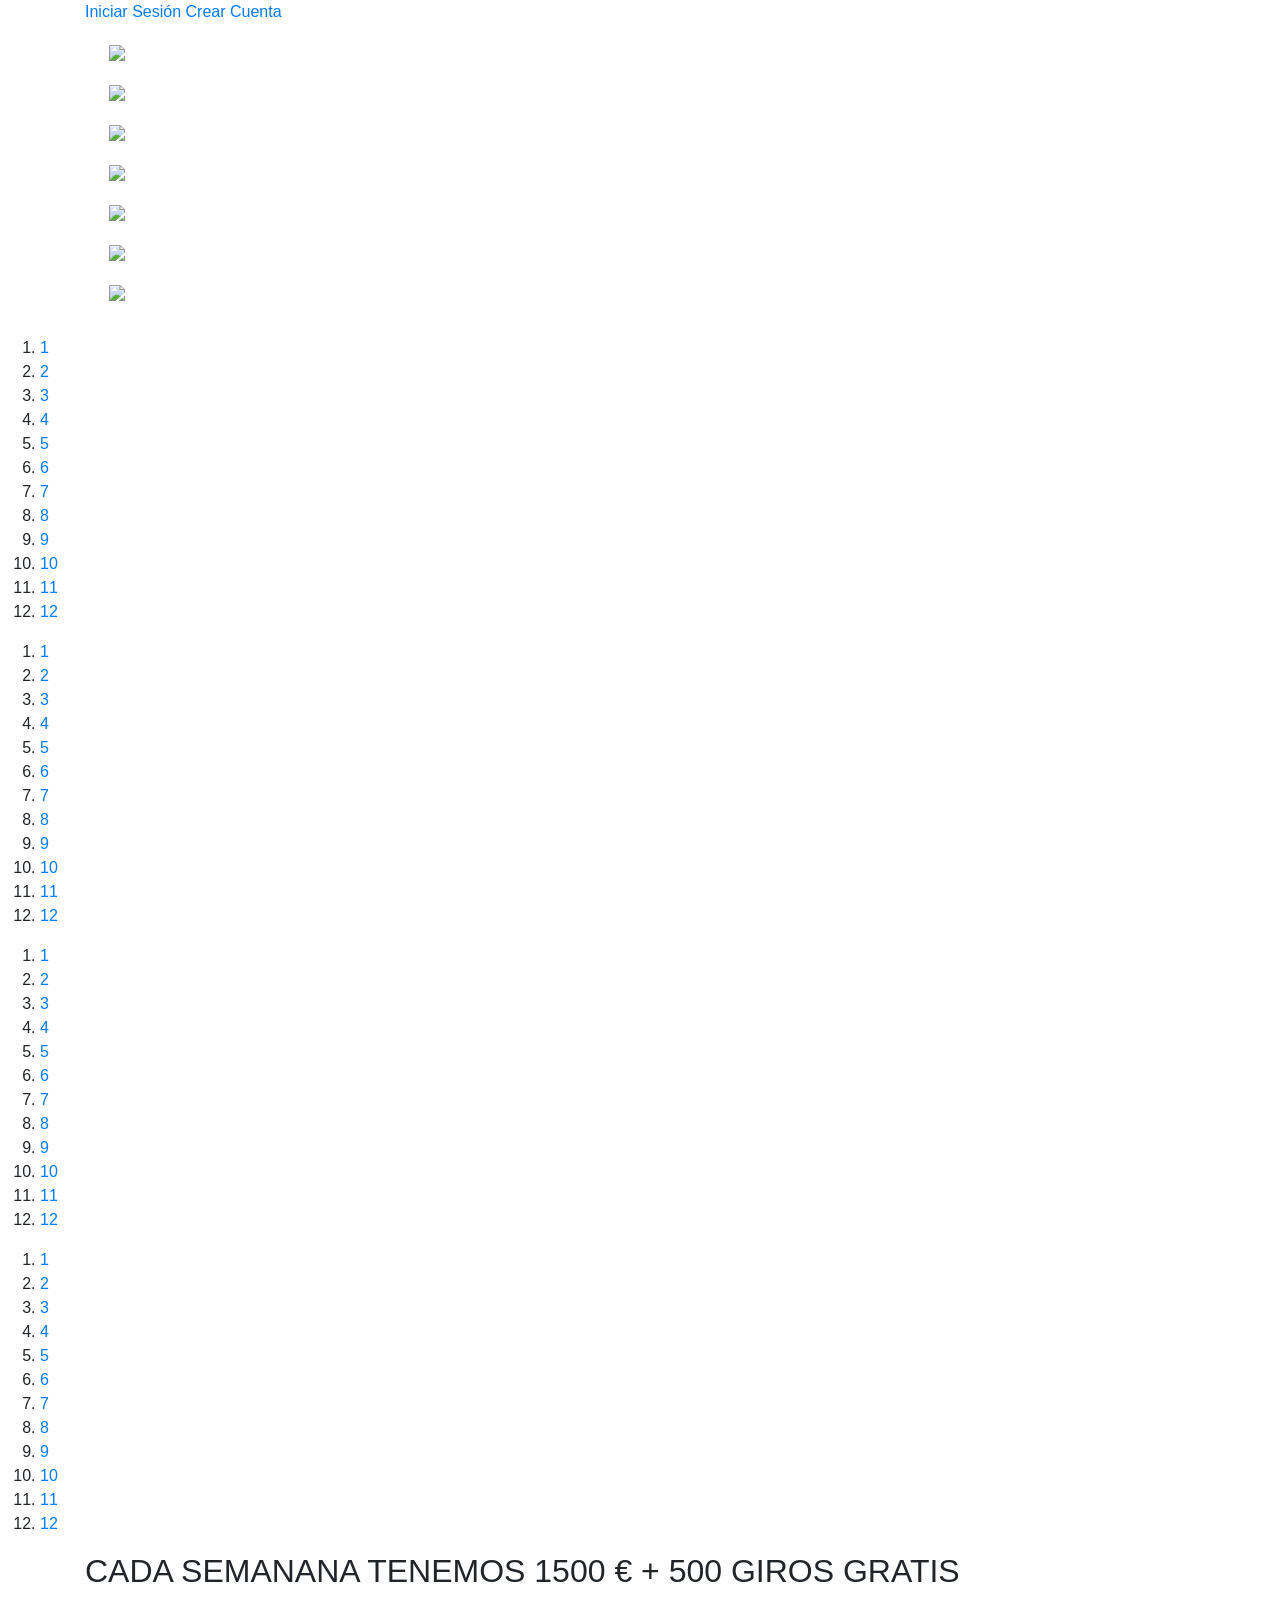
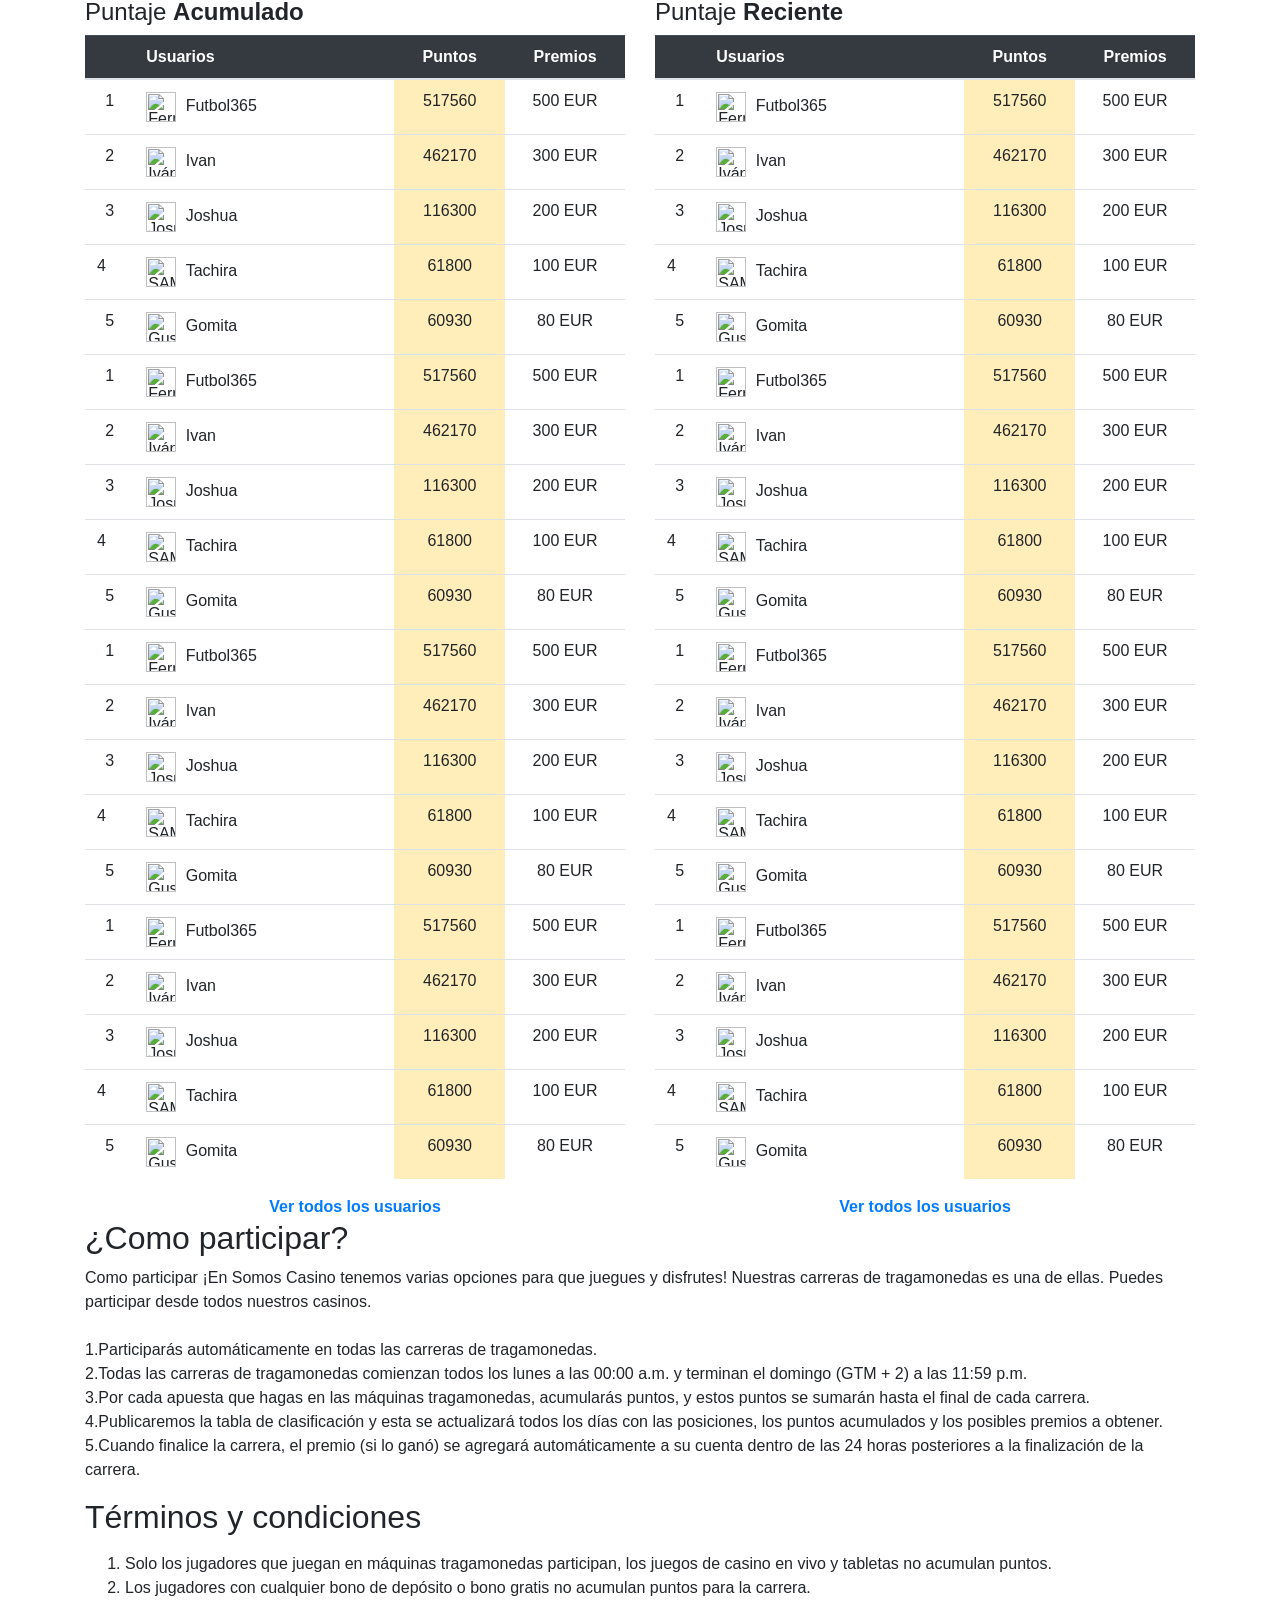
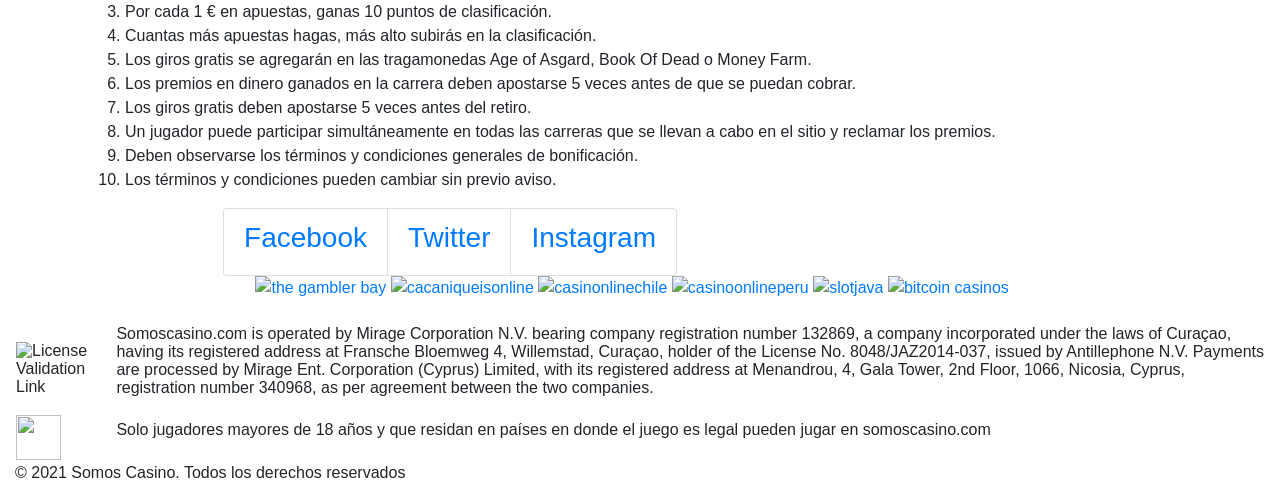
==== commit 71e58293: "version 1.1" ====
--- a/docs/index.html
+++ b/docs/index.html
@@ -1292,39 +1292,56 @@
             <article id="post-516" class="col-lg-12 col-md-12 post">
                 <div class="post-item">
                     <div class="cnt-noticia position-relative">
-                                    <div class="imagen">
-                            <a href="https://blog.somoscasino.com/por-que-es-importante-el-rng-en-los-juegos-de-casino-online/" class="cnt-noticia position-relative">
-                                <img src="https://blog.somoscasino.com/wp-content/uploads/2021/07/Por-que-es-importante-el-RNG-en-los-juegos-de-casino-online-1.png" alt="" class="img-fluid w-100">
-                            </a>
-                        </div>
-                                    <div class="texto">
-                            <h2 class="title-noticia">¿Por qué es importante el RNG en los juegos de casino online?</h2>				<p>Es seguro decir que ha oído hablar del acrónimo RNG mientras jugaba juegos de casino online. Pero, ¿qué significa y por qué es importante? Este artículo analizará la importancia de los generadores de números aleatorios (RNG) y cómo afecta a la industria del juego. Los RNG son vitales para los [...]</p>
-                            <div class="content d-flex justify-content-between align-content-center flex-wrap pt-3">
-                                <div class="content-info p-0">
-                                    <ul class="list-group list-group-horizontal">
-                                        <li class="autor list-group-item"><i class="fal fa-user-circle"></i> admin</li>
-                                        <!-- <li class="number list-group-item"><i class="fas fa-comments"></i> 0 Comentarios</li>
-                                        <li class="category list-group-item">
-                                            <a href=""><i class="fas fa-folder-open"></i> Categoria Prueba</a>
-                                        </li> -->
-                                        <li class="date list-group-item"><i class="far fa-clock"></i> 26 julio 2021</li>
-                                    </ul>
-                                </div>
-                                <div class="content-link p-0">
-                                    <div class="link">
-                                        <a href="https://blog.somoscasino.com/por-que-es-importante-el-rng-en-los-juegos-de-casino-online/">
-                                            Leer más
-                                        </a>
-                                    </div>
-                                </div>
-                            </div>
+                        
+                            <div class="texto">
+                            <h2 class="title-noticia">¿Como participar?</h2>				<p>Como participar
+                                ¡En Somos Casino tenemos varias opciones para que juegues y disfrutes! Nuestras carreras de tragamonedas es una de ellas. Puedes participar desde todos nuestros casinos.
+                                <br>
+                                <br>
+                                1.Participarás automáticamente en todas las carreras de tragamonedas.<br>
+                                2.Todas las carreras de tragamonedas comienzan todos los lunes a las 00:00 a.m. y terminan el domingo (GTM + 2) a las 11:59 p.m.<br>
+                                3.Por cada apuesta que hagas en las máquinas tragamonedas, acumularás puntos, y estos puntos se sumarán hasta el final de cada carrera.<br>
+                                4.Publicaremos la tabla de clasificación y esta se actualizará todos los días con las posiciones, los puntos acumulados y los posibles premios a obtener.<br>
+                                5.Cuando finalice la carrera, el premio (si lo ganó) se agregará automáticamente a su cuenta dentro de las 24 horas posteriores a la finalización de la carrera.</p>
                         </div>
                     </div>
                 </div>
             </article>	
-            <div class="col-12"><ul class="pagination  justify-content-center"><li class="page-item active"><span class="page-link">1 <span class="sr-only">(current)</span></span></li><li class="page-item"><a class="page-link" href="https://blog.somoscasino.com/page/2/">2</a></li><li class="page-item"><a class="page-link" href="https://blog.somoscasino.com/page/3/">3</a></li><li class="page-item"><a class="page-link" href="https://blog.somoscasino.com/page/4/">4</a></li><li class="page-item"><a class="page-link" href="https://blog.somoscasino.com/page/5/">5</a></li><li class="page-item"><a class="page-link" href="https://blog.somoscasino.com/page/2/" aria-label="Siguiente">Siguiente</a></li></ul></div>										</div>
-                            </div>
-        
+          </div>
+
+          <div class="row">
+            <article id="post-516" class="col-lg-12 col-md-12 post">
+                <div class="post-item">
+                    <div class="cnt-noticia position-relative">
+                        
+                            <div class="texto">
+                            <h2 class="title-noticia">Términos y condiciones</h2><p><ol>
+                                <li>Solo los jugadores que juegan en máquinas tragamonedas participan, los juegos de casino en vivo y tabletas no acumulan puntos.
+                                </li>
+                                <li>Los jugadores con cualquier bono de depósito o bono gratis no acumulan puntos para la carrera.
+                                </li>
+                                <li>Por cada 1 € en apuestas, ganas 10 puntos de clasificación.
+                                </li>
+                                <li>Cuantas más apuestas hagas, más alto subirás en la clasificación.</li>
+                                <li>Los giros gratis se agregarán en las tragamonedas Age of Asgard, Book Of Dead o Money Farm.
+                                </li>
+                                <li>Los premios en dinero ganados en la carrera deben apostarse 5 veces antes de que se puedan cobrar.
+                                </li>
+                                <li>Los giros gratis deben apostarse 5 veces antes del retiro.
+                                </li>
+                                <li>Un jugador puede participar simultáneamente en todas las carreras que se llevan a cabo en el sitio y reclamar los premios.
+                                </li>
+                                <li>Deben observarse los términos y condiciones generales de bonificación.
+                                </li>
+                                <li>Los términos y condiciones pueden cambiar sin previo aviso.
+                                </li>
+                            </ol></p>
+                        </div>
+                    </div>
+                </div>
+            </article>	
+          </div>
+        </div>
     
 	<section id="social" class="section padding pt-0">
 		<div class="container">
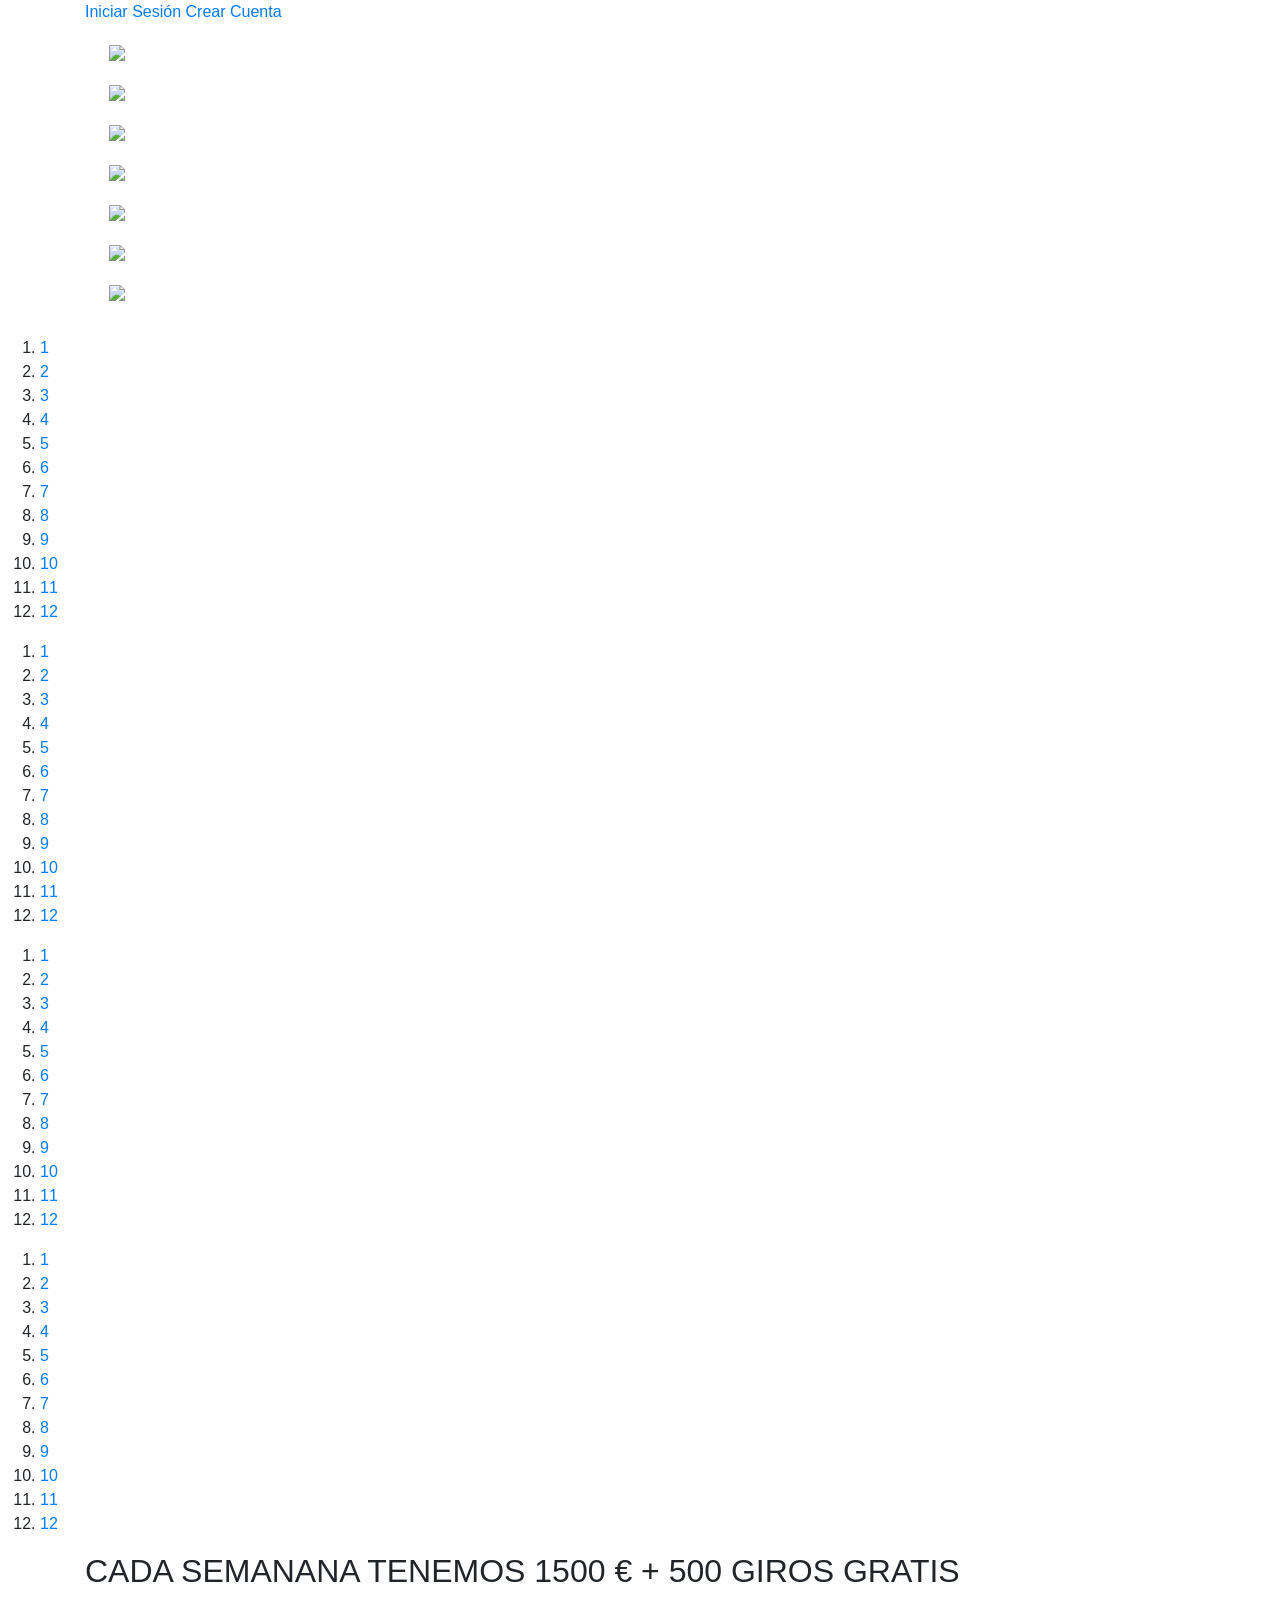
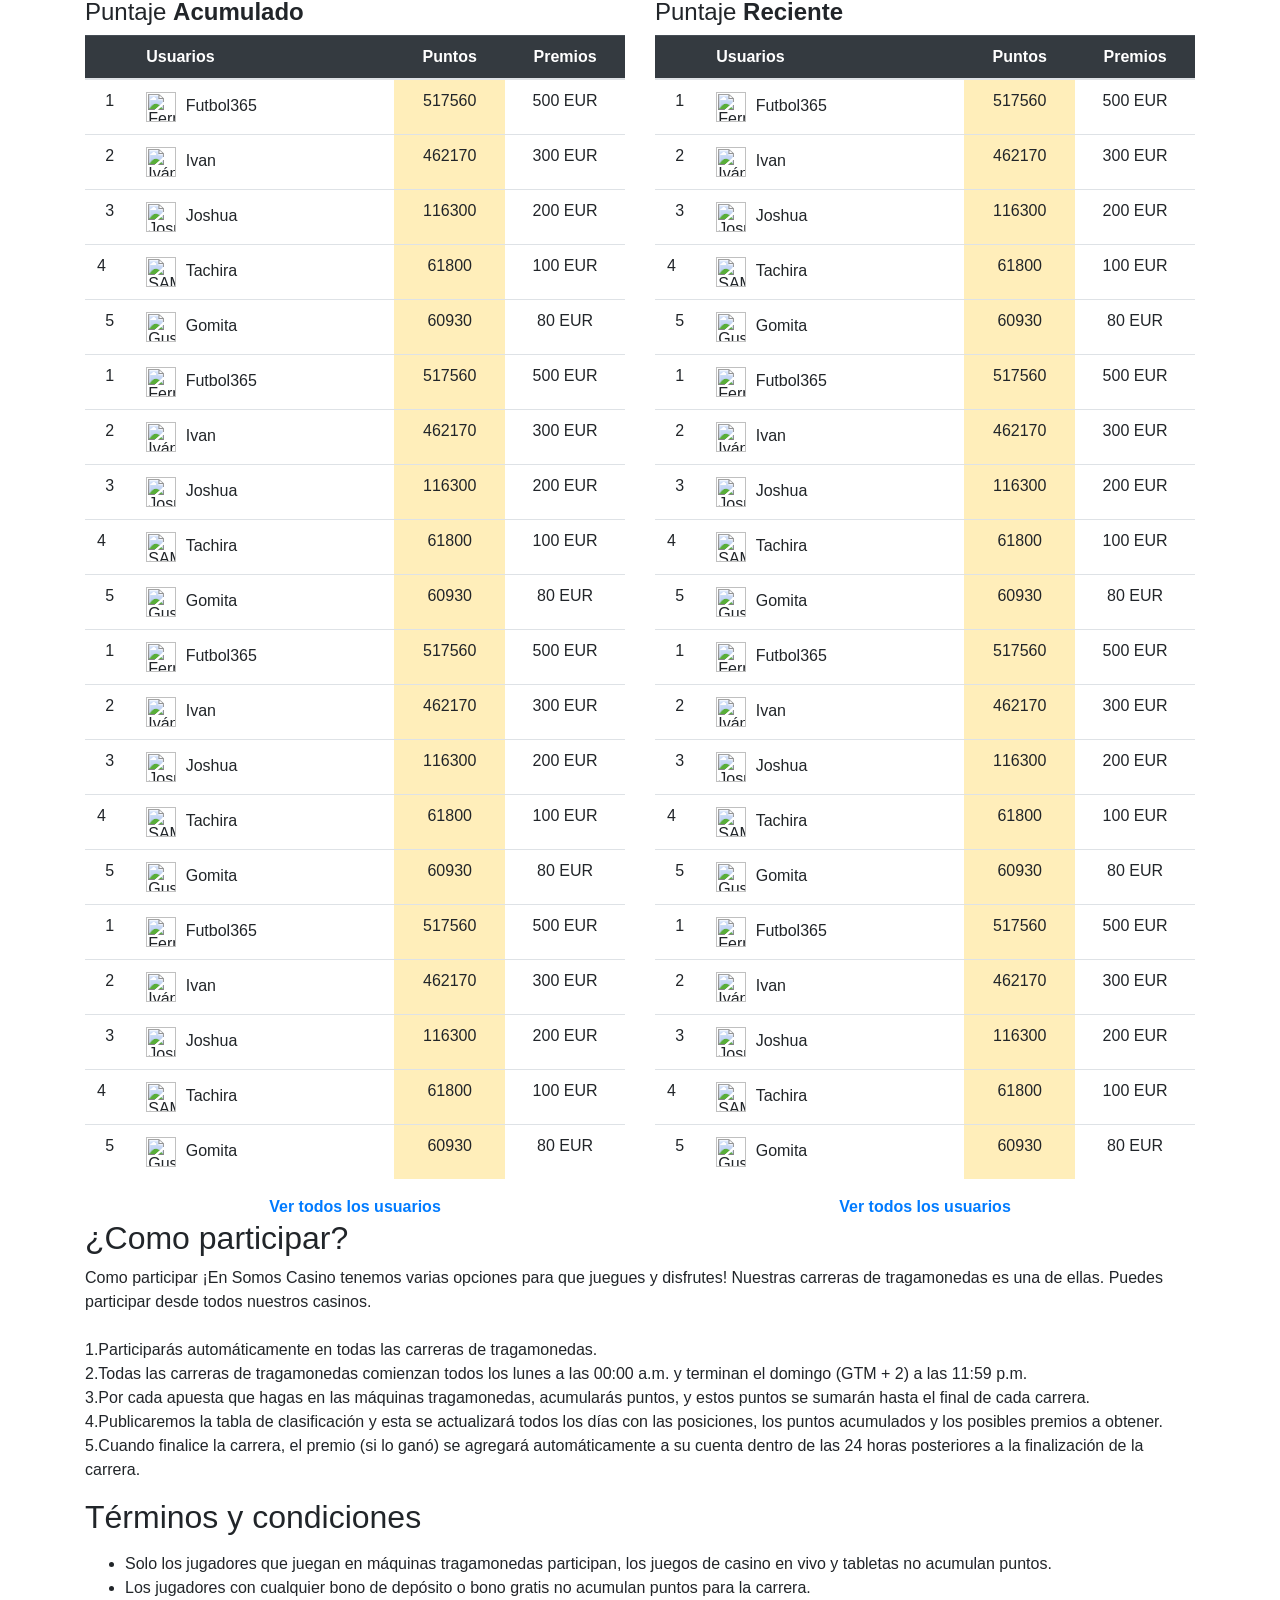
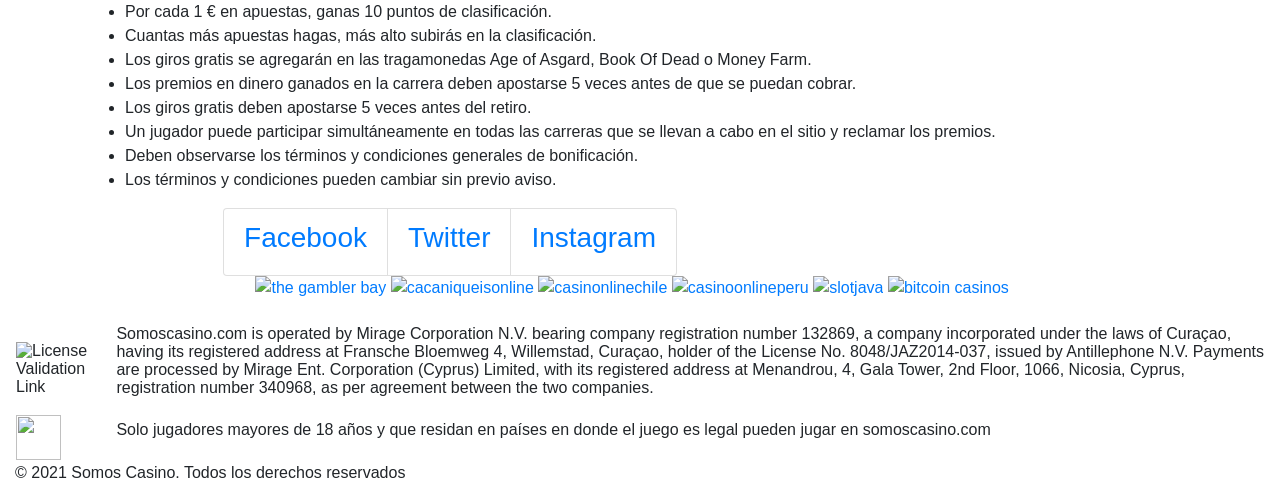
==== commit 0d7f8712: "version 1.1.1 lista de ol -> ul" ====
--- a/docs/index.html
+++ b/docs/index.html
@@ -1315,7 +1315,7 @@
                     <div class="cnt-noticia position-relative">
                         
                             <div class="texto">
-                            <h2 class="title-noticia">Términos y condiciones</h2><p><ol>
+                            <h2 class="title-noticia">Términos y condiciones</h2><p><ul>
                                 <li>Solo los jugadores que juegan en máquinas tragamonedas participan, los juegos de casino en vivo y tabletas no acumulan puntos.
                                 </li>
                                 <li>Los jugadores con cualquier bono de depósito o bono gratis no acumulan puntos para la carrera.
@@ -1335,7 +1335,7 @@
                                 </li>
                                 <li>Los términos y condiciones pueden cambiar sin previo aviso.
                                 </li>
-                            </ol></p>
+                            </ul></p>
                         </div>
                     </div>
                 </div>
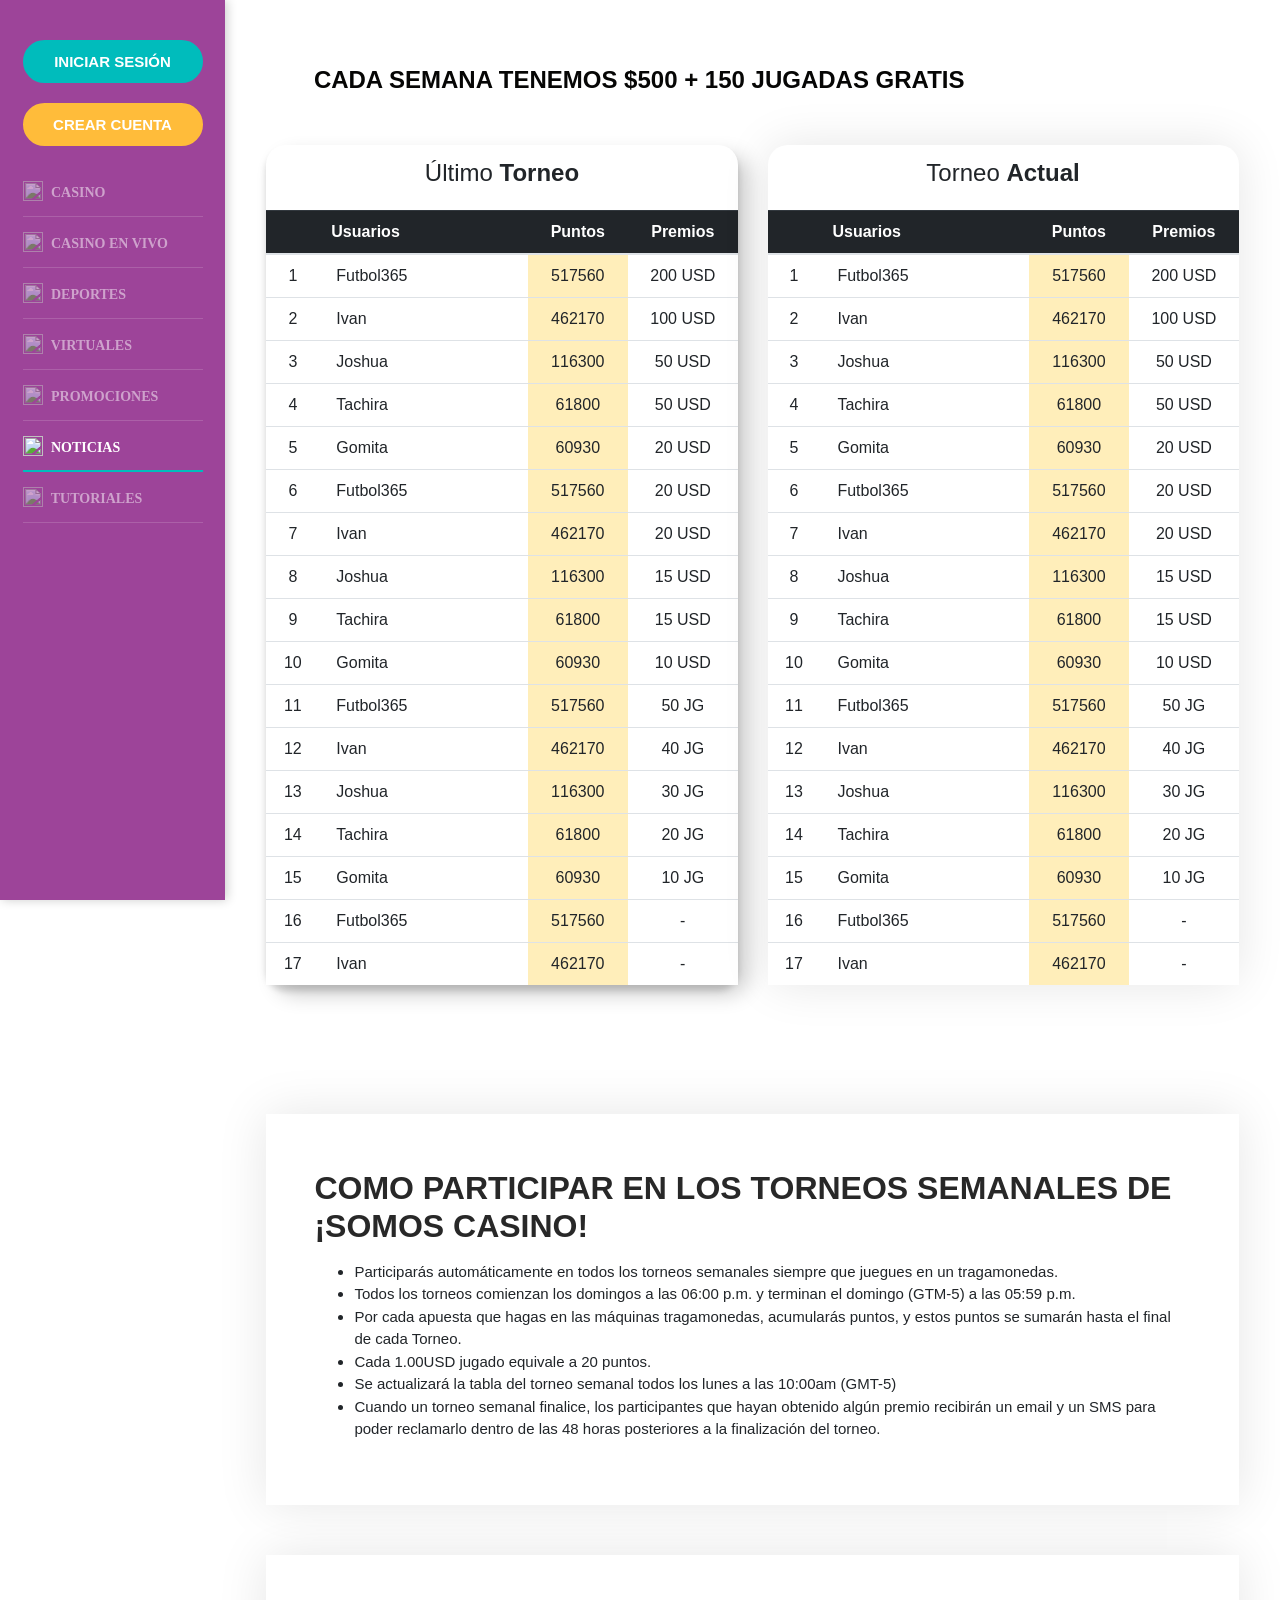
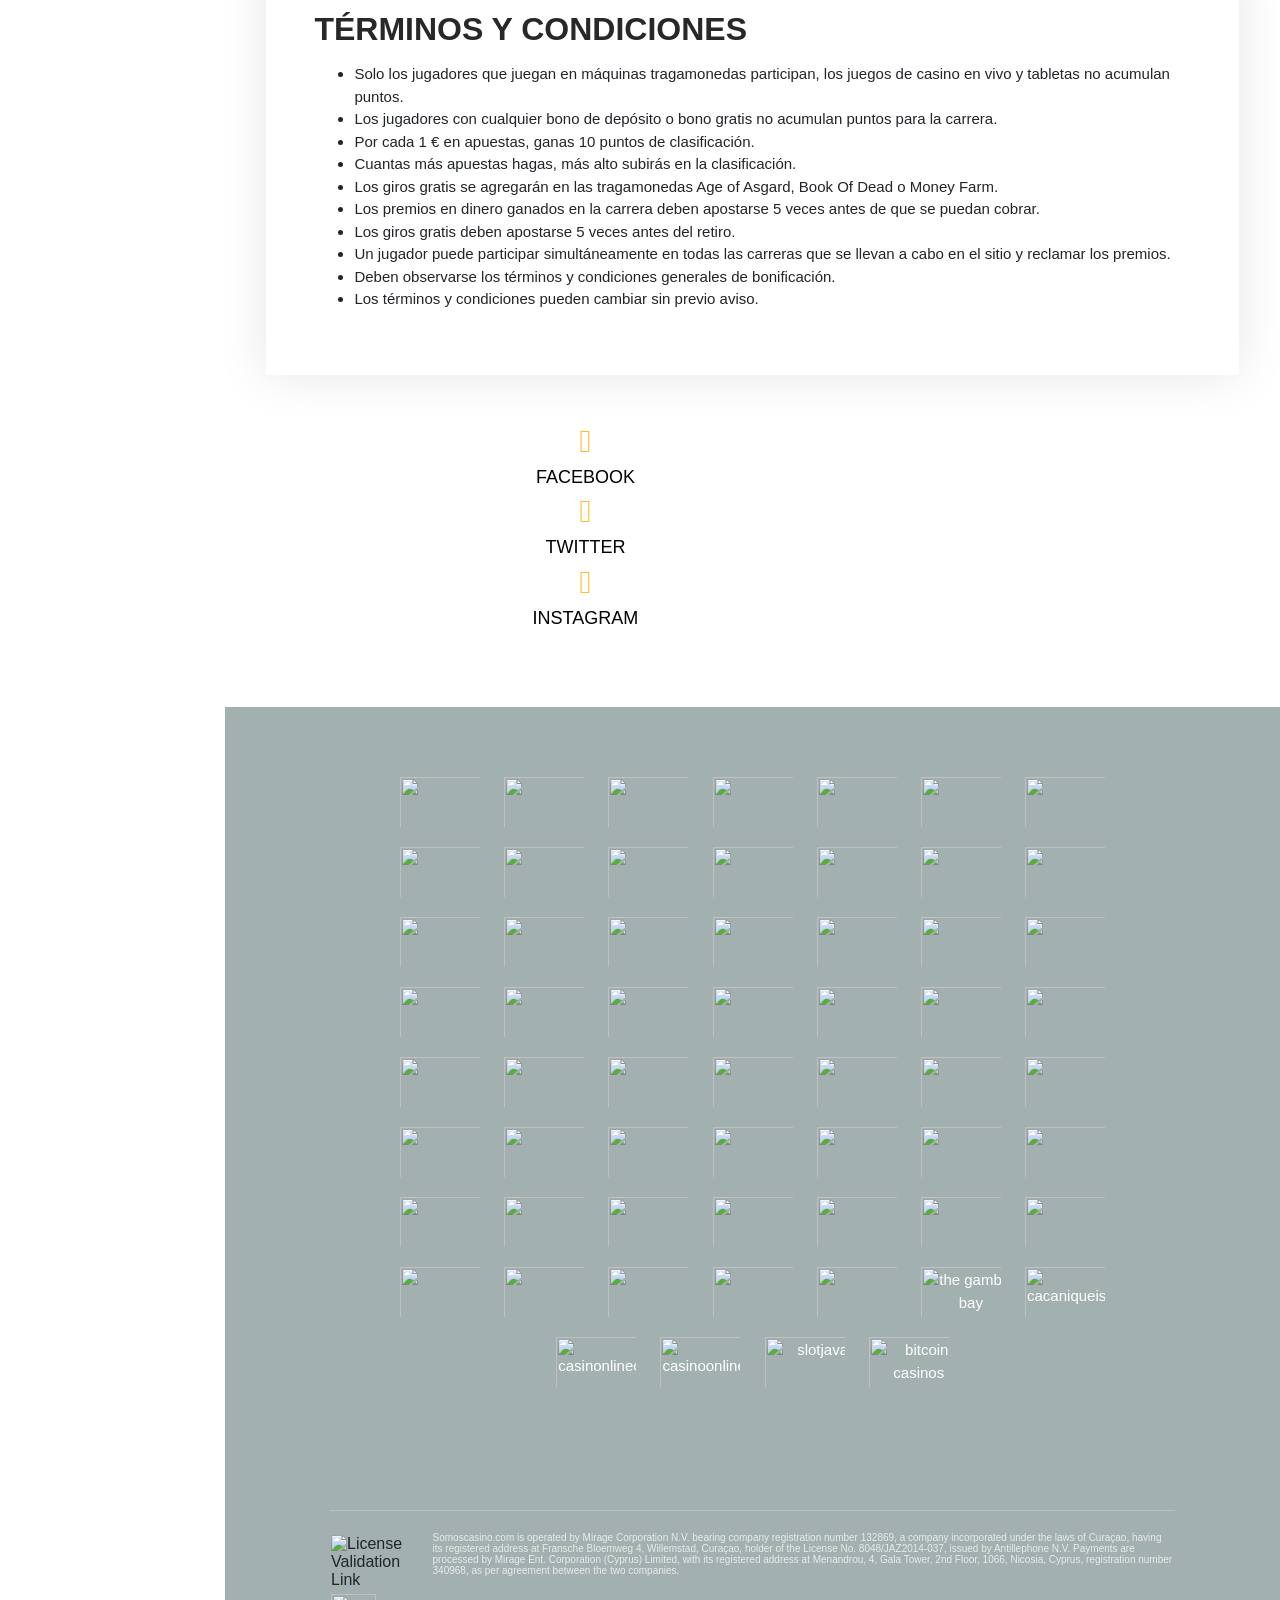
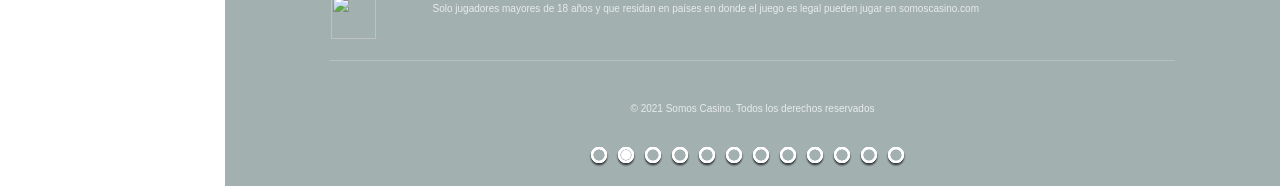
==== commit a22ec55d: "version 1.3 more changes" ====
--- a/docs/index.html
+++ b/docs/index.html
@@ -17,6 +17,18 @@
 	<meta property="og:url" content="https://blog.somoscasino.com/">
 	<meta property="og:site_name" content="Blog - Somos Casino">
 	<meta name="twitter:card" content="summary_large_image">
+    <link rel="stylesheet" href="css/main.css">
+    <link rel="stylesheet" href="css/bootstrap.css">
+    <script async="" src="https://www.googletagmanager.com/gtm.js?id=GTM-NW6ZHVL"></script><script type="text/javascript" async="" src="https://www.google-analytics.com/analytics.js"></script><script src="https://kit.fontawesome.com/d9fbc92b72.js" crossorigin="anonymous"></script><style media="all" id="fa-v4-font-face">/*!
+ * Font Awesome Free 5.15.3 by @fontawesome - https://fontawesome.com
+ * License - https://fontawesome.com/license/free (Icons: CC BY 4.0, Fonts: SIL OFL 1.1, Code: MIT License)
+ */@font-face{font-family:"FontAwesome";font-display:block;src:url(https://ka-f.fontawesome.com/releases/v5.15.3/webfonts/free-fa-solid-900.eot);src:url(https://ka-f.fontawesome.com/releases/v5.15.3/webfonts/free-fa-solid-900.eot?#iefix) format("embedded-opentype"),url(https://ka-f.fontawesome.com/releases/v5.15.3/webfonts/free-fa-solid-900.woff2) format("woff2"),url(https://ka-f.fontawesome.com/releases/v5.15.3/webfonts/free-fa-solid-900.woff) format("woff"),url(https://ka-f.fontawesome.com/releases/v5.15.3/webfonts/free-fa-solid-900.ttf) format("truetype"),url(https://ka-f.fontawesome.com/releases/v5.15.3/webfonts/free-fa-solid-900.svg#fontawesome) format("svg")}@font-face{font-family:"FontAwesome";font-display:block;src:url(https://ka-f.fontawesome.com/releases/v5.15.3/webfonts/free-fa-brands-400.eot);src:url(https://ka-f.fontawesome.com/releases/v5.15.3/webfonts/free-fa-brands-400.eot?#iefix) format("embedded-opentype"),url(https://ka-f.fontawesome.com/releases/v5.15.3/webfonts/free-fa-brands-400.woff2) format("woff2"),url(https://ka-f.fontawesome.com/releases/v5.15.3/webfonts/free-fa-brands-400.woff) format("woff"),url(https://ka-f.fontawesome.com/releases/v5.15.3/webfonts/free-fa-brands-400.ttf) format("truetype"),url(https://ka-f.fontawesome.com/releases/v5.15.3/webfonts/free-fa-brands-400.svg#fontawesome) format("svg")}@font-face{font-family:"FontAwesome";font-display:block;src:url(https://ka-f.fontawesome.com/releases/v5.15.3/webfonts/free-fa-regular-400.eot);src:url(https://ka-f.fontawesome.com/releases/v5.15.3/webfonts/free-fa-regular-400.eot?#iefix) format("embedded-opentype"),url(https://ka-f.fontawesome.com/releases/v5.15.3/webfonts/free-fa-regular-400.woff2) format("woff2"),url(https://ka-f.fontawesome.com/releases/v5.15.3/webfonts/free-fa-regular-400.woff) format("woff"),url(https://ka-f.fontawesome.com/releases/v5.15.3/webfonts/free-fa-regular-400.ttf) format("truetype"),url(https://ka-f.fontawesome.com/releases/v5.15.3/webfonts/free-fa-regular-400.svg#fontawesome) format("svg");unicode-range:U+f004-f005,U+f007,U+f017,U+f022,U+f024,U+f02e,U+f03e,U+f044,U+f057-f059,U+f06e,U+f070,U+f075,U+f07b-f07c,U+f080,U+f086,U+f089,U+f094,U+f09d,U+f0a0,U+f0a4-f0a7,U+f0c5,U+f0c7-f0c8,U+f0e0,U+f0eb,U+f0f3,U+f0f8,U+f0fe,U+f111,U+f118-f11a,U+f11c,U+f133,U+f144,U+f146,U+f14a,U+f14d-f14e,U+f150-f152,U+f15b-f15c,U+f164-f165,U+f185-f186,U+f191-f192,U+f1ad,U+f1c1-f1c9,U+f1cd,U+f1d8,U+f1e3,U+f1ea,U+f1f6,U+f1f9,U+f20a,U+f247-f249,U+f24d,U+f254-f25b,U+f25d,U+f271-f274,U+f279,U+f28b,U+f28d,U+f2b5-f2b6,U+f2b9,U+f2bb,U+f2bd,U+f2c1-f2c2,U+f2d0,U+f2d2,U+f2dc,U+f2ed,U+f3a5,U+f3d1,U+f410}@font-face{font-family:"FontAwesome";font-display:block;src:url(https://ka-f.fontawesome.com/releases/v5.15.3/webfonts/free-fa-v4deprecations.eot);src:url(https://ka-f.fontawesome.com/releases/v5.15.3/webfonts/free-fa-v4deprecations.eot?#iefix) format("embedded-opentype"),url(https://ka-f.fontawesome.com/releases/v5.15.3/webfonts/free-fa-v4deprecations.woff2) format("woff2"),url(https://ka-f.fontawesome.com/releases/v5.15.3/webfonts/free-fa-v4deprecations.woff) format("woff"),url(https://ka-f.fontawesome.com/releases/v5.15.3/webfonts/free-fa-v4deprecations.ttf) format("truetype"),url(https://ka-f.fontawesome.com/releases/v5.15.3/webfonts/free-fa-v4deprecations.svg#fontawesome) format("svg");unicode-range:U+f003,U+f006,U+f014,U+f016,U+f01a-f01b,U+f01d,U+f040,U+f045-f047,U+f05c-f05d,U+f07d-f07e,U+f087-f088,U+f08a-f08b,U+f08e,U+f090,U+f096-f097,U+f0a2,U+f0e4-f0e6,U+f0ec-f0ee,U+f0f5-f0f7,U+f10c,U+f112,U+f114-f115,U+f11d,U+f123,U+f132,U+f145,U+f147-f149,U+f14c,U+f166,U+f16a,U+f172,U+f175-f178,U+f18e,U+f190,U+f196,U+f1b1,U+f1d9,U+f1db,U+f1f7,U+f20c,U+f219,U+f230,U+f24a,U+f250,U+f278,U+f27b,U+f283,U+f28c,U+f28e,U+f29b-f29c,U+f2b7,U+f2ba,U+f2bc,U+f2be,U+f2c0,U+f2c3,U+f2d3-f2d4}</style><style media="all" id="fa-v4-shims">/*!
+ * Font Awesome Free 5.15.3 by @fontawesome - https://fontawesome.com
+ * License - https://fontawesome.com/license/free (Icons: CC BY 4.0, Fonts: SIL OFL 1.1, Code: MIT License)
+ */.fa.fa-glass:before{content:"\f000"}.fa.fa-meetup{font-family:"Font Awesome 5 Brands";font-weight:400}.fa.fa-star-o{font-family:"Font Awesome 5 Free";font-weight:400}.fa.fa-star-o:before{content:"\f005"}.fa.fa-close:before,.fa.fa-remove:before{content:"\f00d"}.fa.fa-gear:before{content:"\f013"}.fa.fa-trash-o{font-family:"Font Awesome 5 Free";font-weight:400}.fa.fa-trash-o:before{content:"\f2ed"}.fa.fa-file-o{font-family:"Font Awesome 5 Free";font-weight:400}.fa.fa-file-o:before{content:"\f15b"}.fa.fa-clock-o{font-family:"Font Awesome 5 Free";font-weight:400}.fa.fa-clock-o:before{content:"\f017"}.fa.fa-arrow-circle-o-down{font-family:"Font Awesome 5 Free";font-weight:400}.fa.fa-arrow-circle-o-down:before{content:"\f358"}.fa.fa-arrow-circle-o-up{font-family:"Font Awesome 5 Free";font-weight:400}.fa.fa-arrow-circle-o-up:before{content:"\f35b"}.fa.fa-play-circle-o{font-family:"Font Awesome 5 Free";font-weight:400}.fa.fa-play-circle-o:before{content:"\f144"}.fa.fa-repeat:before,.fa.fa-rotate-right:before{content:"\f01e"}.fa.fa-refresh:before{content:"\f021"}.fa.fa-list-alt{font-family:"Font Awesome 5 Free";font-weight:400}.fa.fa-dedent:before{content:"\f03b"}.fa.fa-video-camera:before{content:"\f03d"}.fa.fa-picture-o{font-family:"Font Awesome 5 Free";font-weight:400}.fa.fa-picture-o:before{content:"\f03e"}.fa.fa-photo{font-family:"Font Awesome 5 Free";font-weight:400}.fa.fa-photo:before{content:"\f03e"}.fa.fa-image{font-family:"Font Awesome 5 Free";font-weight:400}.fa.fa-image:before{content:"\f03e"}.fa.fa-pencil:before{content:"\f303"}.fa.fa-map-marker:before{content:"\f3c5"}.fa.fa-pencil-square-o{font-family:"Font Awesome 5 Free";font-weight:400}.fa.fa-pencil-square-o:before{content:"\f044"}.fa.fa-share-square-o{font-family:"Font Awesome 5 Free";font-weight:400}.fa.fa-share-square-o:before{content:"\f14d"}.fa.fa-check-square-o{font-family:"Font Awesome 5 Free";font-weight:400}.fa.fa-check-square-o:before{content:"\f14a"}.fa.fa-arrows:before{content:"\f0b2"}.fa.fa-times-circle-o{font-family:"Font Awesome 5 Free";font-weight:400}.fa.fa-times-circle-o:before{content:"\f057"}.fa.fa-check-circle-o{font-family:"Font Awesome 5 Free";font-weight:400}.fa.fa-check-circle-o:before{content:"\f058"}.fa.fa-mail-forward:before{content:"\f064"}.fa.fa-expand:before{content:"\f424"}.fa.fa-compress:before{content:"\f422"}.fa.fa-eye,.fa.fa-eye-slash{font-family:"Font Awesome 5 Free";font-weight:400}.fa.fa-warning:before{content:"\f071"}.fa.fa-calendar:before{content:"\f073"}.fa.fa-arrows-v:before{content:"\f338"}.fa.fa-arrows-h:before{content:"\f337"}.fa.fa-bar-chart{font-family:"Font Awesome 5 Free";font-weight:400}.fa.fa-bar-chart:before{content:"\f080"}.fa.fa-bar-chart-o{font-family:"Font Awesome 5 Free";font-weight:400}.fa.fa-bar-chart-o:before{content:"\f080"}.fa.fa-facebook-square,.fa.fa-twitter-square{font-family:"Font Awesome 5 Brands";font-weight:400}.fa.fa-gears:before{content:"\f085"}.fa.fa-thumbs-o-up{font-family:"Font Awesome 5 Free";font-weight:400}.fa.fa-thumbs-o-up:before{content:"\f164"}.fa.fa-thumbs-o-down{font-family:"Font Awesome 5 Free";font-weight:400}.fa.fa-thumbs-o-down:before{content:"\f165"}.fa.fa-heart-o{font-family:"Font Awesome 5 Free";font-weight:400}.fa.fa-heart-o:before{content:"\f004"}.fa.fa-sign-out:before{content:"\f2f5"}.fa.fa-linkedin-square{font-family:"Font Awesome 5 Brands";font-weight:400}.fa.fa-linkedin-square:before{content:"\f08c"}.fa.fa-thumb-tack:before{content:"\f08d"}.fa.fa-external-link:before{content:"\f35d"}.fa.fa-sign-in:before{content:"\f2f6"}.fa.fa-github-square{font-family:"Font Awesome 5 Brands";font-weight:400}.fa.fa-lemon-o{font-family:"Font Awesome 5 Free";font-weight:400}.fa.fa-lemon-o:before{content:"\f094"}.fa.fa-square-o{font-family:"Font Awesome 5 Free";font-weight:400}.fa.fa-square-o:before{content:"\f0c8"}.fa.fa-bookmark-o{font-family:"Font Awesome 5 Free";font-weight:400}.fa.fa-bookmark-o:before{content:"\f02e"}.fa.fa-facebook,.fa.fa-twitter{font-family:"Font Awesome 5 Brands";font-weight:400}.fa.fa-facebook:before{content:"\f39e"}.fa.fa-facebook-f{font-family:"Font Awesome 5 Brands";font-weight:400}.fa.fa-facebook-f:before{content:"\f39e"}.fa.fa-github{font-family:"Font Awesome 5 Brands";font-weight:400}.fa.fa-credit-card{font-family:"Font Awesome 5 Free";font-weight:400}.fa.fa-feed:before{content:"\f09e"}.fa.fa-hdd-o{font-family:"Font Awesome 5 Free";font-weight:400}.fa.fa-hdd-o:before{content:"\f0a0"}.fa.fa-hand-o-right{font-family:"Font Awesome 5 Free";font-weight:400}.fa.fa-hand-o-right:before{content:"\f0a4"}.fa.fa-hand-o-left{font-family:"Font Awesome 5 Free";font-weight:400}.fa.fa-hand-o-left:before{content:"\f0a5"}.fa.fa-hand-o-up{font-family:"Font Awesome 5 Free";font-weight:400}.fa.fa-hand-o-up:before{content:"\f0a6"}.fa.fa-hand-o-down{font-family:"Font Awesome 5 Free";font-weight:400}.fa.fa-hand-o-down:before{content:"\f0a7"}.fa.fa-arrows-alt:before{content:"\f31e"}.fa.fa-group:before{content:"\f0c0"}.fa.fa-chain:before{content:"\f0c1"}.fa.fa-scissors:before{content:"\f0c4"}.fa.fa-files-o{font-family:"Font Awesome 5 Free";font-weight:400}.fa.fa-files-o:before{content:"\f0c5"}.fa.fa-floppy-o{font-family:"Font Awesome 5 Free";font-weight:400}.fa.fa-floppy-o:before{content:"\f0c7"}.fa.fa-navicon:before,.fa.fa-reorder:before{content:"\f0c9"}.fa.fa-google-plus,.fa.fa-google-plus-square,.fa.fa-pinterest,.fa.fa-pinterest-square{font-family:"Font Awesome 5 Brands";font-weight:400}.fa.fa-google-plus:before{content:"\f0d5"}.fa.fa-money{font-family:"Font Awesome 5 Free";font-weight:400}.fa.fa-money:before{content:"\f3d1"}.fa.fa-unsorted:before{content:"\f0dc"}.fa.fa-sort-desc:before{content:"\f0dd"}.fa.fa-sort-asc:before{content:"\f0de"}.fa.fa-linkedin{font-family:"Font Awesome 5 Brands";font-weight:400}.fa.fa-linkedin:before{content:"\f0e1"}.fa.fa-rotate-left:before{content:"\f0e2"}.fa.fa-legal:before{content:"\f0e3"}.fa.fa-dashboard:before,.fa.fa-tachometer:before{content:"\f3fd"}.fa.fa-comment-o{font-family:"Font Awesome 5 Free";font-weight:400}.fa.fa-comment-o:before{content:"\f075"}.fa.fa-comments-o{font-family:"Font Awesome 5 Free";font-weight:400}.fa.fa-comments-o:before{content:"\f086"}.fa.fa-flash:before{content:"\f0e7"}.fa.fa-clipboard,.fa.fa-paste{font-family:"Font Awesome 5 Free";font-weight:400}.fa.fa-paste:before{content:"\f328"}.fa.fa-lightbulb-o{font-family:"Font Awesome 5 Free";font-weight:400}.fa.fa-lightbulb-o:before{content:"\f0eb"}.fa.fa-exchange:before{content:"\f362"}.fa.fa-cloud-download:before{content:"\f381"}.fa.fa-cloud-upload:before{content:"\f382"}.fa.fa-bell-o{font-family:"Font Awesome 5 Free";font-weight:400}.fa.fa-bell-o:before{content:"\f0f3"}.fa.fa-cutlery:before{content:"\f2e7"}.fa.fa-file-text-o{font-family:"Font Awesome 5 Free";font-weight:400}.fa.fa-file-text-o:before{content:"\f15c"}.fa.fa-building-o{font-family:"Font Awesome 5 Free";font-weight:400}.fa.fa-building-o:before{content:"\f1ad"}.fa.fa-hospital-o{font-family:"Font Awesome 5 Free";font-weight:400}.fa.fa-hospital-o:before{content:"\f0f8"}.fa.fa-tablet:before{content:"\f3fa"}.fa.fa-mobile-phone:before,.fa.fa-mobile:before{content:"\f3cd"}.fa.fa-circle-o{font-family:"Font Awesome 5 Free";font-weight:400}.fa.fa-circle-o:before{content:"\f111"}.fa.fa-mail-reply:before{content:"\f3e5"}.fa.fa-github-alt{font-family:"Font Awesome 5 Brands";font-weight:400}.fa.fa-folder-o{font-family:"Font Awesome 5 Free";font-weight:400}.fa.fa-folder-o:before{content:"\f07b"}.fa.fa-folder-open-o{font-family:"Font Awesome 5 Free";font-weight:400}.fa.fa-folder-open-o:before{content:"\f07c"}.fa.fa-smile-o{font-family:"Font Awesome 5 Free";font-weight:400}.fa.fa-smile-o:before{content:"\f118"}.fa.fa-frown-o{font-family:"Font Awesome 5 Free";font-weight:400}.fa.fa-frown-o:before{content:"\f119"}.fa.fa-meh-o{font-family:"Font Awesome 5 Free";font-weight:400}.fa.fa-meh-o:before{content:"\f11a"}.fa.fa-keyboard-o{font-family:"Font Awesome 5 Free";font-weight:400}.fa.fa-keyboard-o:before{content:"\f11c"}.fa.fa-flag-o{font-family:"Font Awesome 5 Free";font-weight:400}.fa.fa-flag-o:before{content:"\f024"}.fa.fa-mail-reply-all:before{content:"\f122"}.fa.fa-star-half-o{font-family:"Font Awesome 5 Free";font-weight:400}.fa.fa-star-half-o:before{content:"\f089"}.fa.fa-star-half-empty{font-family:"Font Awesome 5 Free";font-weight:400}.fa.fa-star-half-empty:before{content:"\f089"}.fa.fa-star-half-full{font-family:"Font Awesome 5 Free";font-weight:400}.fa.fa-star-half-full:before{content:"\f089"}.fa.fa-code-fork:before{content:"\f126"}.fa.fa-chain-broken:before{content:"\f127"}.fa.fa-shield:before{content:"\f3ed"}.fa.fa-calendar-o{font-family:"Font Awesome 5 Free";font-weight:400}.fa.fa-calendar-o:before{content:"\f133"}.fa.fa-css3,.fa.fa-html5,.fa.fa-maxcdn{font-family:"Font Awesome 5 Brands";font-weight:400}.fa.fa-ticket:before{content:"\f3ff"}.fa.fa-minus-square-o{font-family:"Font Awesome 5 Free";font-weight:400}.fa.fa-minus-square-o:before{content:"\f146"}.fa.fa-level-up:before{content:"\f3bf"}.fa.fa-level-down:before{content:"\f3be"}.fa.fa-pencil-square:before{content:"\f14b"}.fa.fa-external-link-square:before{content:"\f360"}.fa.fa-compass{font-family:"Font Awesome 5 Free";font-weight:400}.fa.fa-caret-square-o-down{font-family:"Font Awesome 5 Free";font-weight:400}.fa.fa-caret-square-o-down:before{content:"\f150"}.fa.fa-toggle-down{font-family:"Font Awesome 5 Free";font-weight:400}.fa.fa-toggle-down:before{content:"\f150"}.fa.fa-caret-square-o-up{font-family:"Font Awesome 5 Free";font-weight:400}.fa.fa-caret-square-o-up:before{content:"\f151"}.fa.fa-toggle-up{font-family:"Font Awesome 5 Free";font-weight:400}.fa.fa-toggle-up:before{content:"\f151"}.fa.fa-caret-square-o-right{font-family:"Font Awesome 5 Free";font-weight:400}.fa.fa-caret-square-o-right:before{content:"\f152"}.fa.fa-toggle-right{font-family:"Font Awesome 5 Free";font-weight:400}.fa.fa-toggle-right:before{content:"\f152"}.fa.fa-eur:before,.fa.fa-euro:before{content:"\f153"}.fa.fa-gbp:before{content:"\f154"}.fa.fa-dollar:before,.fa.fa-usd:before{content:"\f155"}.fa.fa-inr:before,.fa.fa-rupee:before{content:"\f156"}.fa.fa-cny:before,.fa.fa-jpy:before,.fa.fa-rmb:before,.fa.fa-yen:before{content:"\f157"}.fa.fa-rouble:before,.fa.fa-rub:before,.fa.fa-ruble:before{content:"\f158"}.fa.fa-krw:before,.fa.fa-won:before{content:"\f159"}.fa.fa-bitcoin,.fa.fa-btc{font-family:"Font Awesome 5 Brands";font-weight:400}.fa.fa-bitcoin:before{content:"\f15a"}.fa.fa-file-text:before{content:"\f15c"}.fa.fa-sort-alpha-asc:before{content:"\f15d"}.fa.fa-sort-alpha-desc:before{content:"\f881"}.fa.fa-sort-amount-asc:before{content:"\f160"}.fa.fa-sort-amount-desc:before{content:"\f884"}.fa.fa-sort-numeric-asc:before{content:"\f162"}.fa.fa-sort-numeric-desc:before{content:"\f886"}.fa.fa-xing,.fa.fa-xing-square,.fa.fa-youtube,.fa.fa-youtube-play,.fa.fa-youtube-square{font-family:"Font Awesome 5 Brands";font-weight:400}.fa.fa-youtube-play:before{content:"\f167"}.fa.fa-adn,.fa.fa-bitbucket,.fa.fa-bitbucket-square,.fa.fa-dropbox,.fa.fa-flickr,.fa.fa-instagram,.fa.fa-stack-overflow{font-family:"Font Awesome 5 Brands";font-weight:400}.fa.fa-bitbucket-square:before{content:"\f171"}.fa.fa-tumblr,.fa.fa-tumblr-square{font-family:"Font Awesome 5 Brands";font-weight:400}.fa.fa-long-arrow-down:before{content:"\f309"}.fa.fa-long-arrow-up:before{content:"\f30c"}.fa.fa-long-arrow-left:before{content:"\f30a"}.fa.fa-long-arrow-right:before{content:"\f30b"}.fa.fa-android,.fa.fa-apple,.fa.fa-dribbble,.fa.fa-foursquare,.fa.fa-gittip,.fa.fa-gratipay,.fa.fa-linux,.fa.fa-skype,.fa.fa-trello,.fa.fa-windows{font-family:"Font Awesome 5 Brands";font-weight:400}.fa.fa-gittip:before{content:"\f184"}.fa.fa-sun-o{font-family:"Font Awesome 5 Free";font-weight:400}.fa.fa-sun-o:before{content:"\f185"}.fa.fa-moon-o{font-family:"Font Awesome 5 Free";font-weight:400}.fa.fa-moon-o:before{content:"\f186"}.fa.fa-pagelines,.fa.fa-renren,.fa.fa-stack-exchange,.fa.fa-vk,.fa.fa-weibo{font-family:"Font Awesome 5 Brands";font-weight:400}.fa.fa-arrow-circle-o-right{font-family:"Font Awesome 5 Free";font-weight:400}.fa.fa-arrow-circle-o-right:before{content:"\f35a"}.fa.fa-arrow-circle-o-left{font-family:"Font Awesome 5 Free";font-weight:400}.fa.fa-arrow-circle-o-left:before{content:"\f359"}.fa.fa-caret-square-o-left{font-family:"Font Awesome 5 Free";font-weight:400}.fa.fa-caret-square-o-left:before{content:"\f191"}.fa.fa-toggle-left{font-family:"Font Awesome 5 Free";font-weight:400}.fa.fa-toggle-left:before{content:"\f191"}.fa.fa-dot-circle-o{font-family:"Font Awesome 5 Free";font-weight:400}.fa.fa-dot-circle-o:before{content:"\f192"}.fa.fa-vimeo-square{font-family:"Font Awesome 5 Brands";font-weight:400}.fa.fa-try:before,.fa.fa-turkish-lira:before{content:"\f195"}.fa.fa-plus-square-o{font-family:"Font Awesome 5 Free";font-weight:400}.fa.fa-plus-square-o:before{content:"\f0fe"}.fa.fa-openid,.fa.fa-slack,.fa.fa-wordpress{font-family:"Font Awesome 5 Brands";font-weight:400}.fa.fa-bank:before,.fa.fa-institution:before{content:"\f19c"}.fa.fa-mortar-board:before{content:"\f19d"}.fa.fa-delicious,.fa.fa-digg,.fa.fa-drupal,.fa.fa-google,.fa.fa-joomla,.fa.fa-pied-piper-alt,.fa.fa-pied-piper-pp,.fa.fa-reddit,.fa.fa-reddit-square,.fa.fa-stumbleupon,.fa.fa-stumbleupon-circle,.fa.fa-yahoo{font-family:"Font Awesome 5 Brands";font-weight:400}.fa.fa-spoon:before{content:"\f2e5"}.fa.fa-behance,.fa.fa-behance-square,.fa.fa-steam,.fa.fa-steam-square{font-family:"Font Awesome 5 Brands";font-weight:400}.fa.fa-automobile:before{content:"\f1b9"}.fa.fa-envelope-o{font-family:"Font Awesome 5 Free";font-weight:400}.fa.fa-envelope-o:before{content:"\f0e0"}.fa.fa-deviantart,.fa.fa-soundcloud,.fa.fa-spotify{font-family:"Font Awesome 5 Brands";font-weight:400}.fa.fa-file-pdf-o{font-family:"Font Awesome 5 Free";font-weight:400}.fa.fa-file-pdf-o:before{content:"\f1c1"}.fa.fa-file-word-o{font-family:"Font Awesome 5 Free";font-weight:400}.fa.fa-file-word-o:before{content:"\f1c2"}.fa.fa-file-excel-o{font-family:"Font Awesome 5 Free";font-weight:400}.fa.fa-file-excel-o:before{content:"\f1c3"}.fa.fa-file-powerpoint-o{font-family:"Font Awesome 5 Free";font-weight:400}.fa.fa-file-powerpoint-o:before{content:"\f1c4"}.fa.fa-file-image-o{font-family:"Font Awesome 5 Free";font-weight:400}.fa.fa-file-image-o:before{content:"\f1c5"}.fa.fa-file-photo-o{font-family:"Font Awesome 5 Free";font-weight:400}.fa.fa-file-photo-o:before{content:"\f1c5"}.fa.fa-file-picture-o{font-family:"Font Awesome 5 Free";font-weight:400}.fa.fa-file-picture-o:before{content:"\f1c5"}.fa.fa-file-archive-o{font-family:"Font Awesome 5 Free";font-weight:400}.fa.fa-file-archive-o:before{content:"\f1c6"}.fa.fa-file-zip-o{font-family:"Font Awesome 5 Free";font-weight:400}.fa.fa-file-zip-o:before{content:"\f1c6"}.fa.fa-file-audio-o{font-family:"Font Awesome 5 Free";font-weight:400}.fa.fa-file-audio-o:before{content:"\f1c7"}.fa.fa-file-sound-o{font-family:"Font Awesome 5 Free";font-weight:400}.fa.fa-file-sound-o:before{content:"\f1c7"}.fa.fa-file-video-o{font-family:"Font Awesome 5 Free";font-weight:400}.fa.fa-file-video-o:before{content:"\f1c8"}.fa.fa-file-movie-o{font-family:"Font Awesome 5 Free";font-weight:400}.fa.fa-file-movie-o:before{content:"\f1c8"}.fa.fa-file-code-o{font-family:"Font Awesome 5 Free";font-weight:400}.fa.fa-file-code-o:before{content:"\f1c9"}.fa.fa-codepen,.fa.fa-jsfiddle,.fa.fa-vine{font-family:"Font Awesome 5 Brands";font-weight:400}.fa.fa-life-bouy,.fa.fa-life-ring{font-family:"Font Awesome 5 Free";font-weight:400}.fa.fa-life-bouy:before{content:"\f1cd"}.fa.fa-life-buoy{font-family:"Font Awesome 5 Free";font-weight:400}.fa.fa-life-buoy:before{content:"\f1cd"}.fa.fa-life-saver{font-family:"Font Awesome 5 Free";font-weight:400}.fa.fa-life-saver:before{content:"\f1cd"}.fa.fa-support{font-family:"Font Awesome 5 Free";font-weight:400}.fa.fa-support:before{content:"\f1cd"}.fa.fa-circle-o-notch:before{content:"\f1ce"}.fa.fa-ra,.fa.fa-rebel{font-family:"Font Awesome 5 Brands";font-weight:400}.fa.fa-ra:before{content:"\f1d0"}.fa.fa-resistance{font-family:"Font Awesome 5 Brands";font-weight:400}.fa.fa-resistance:before{content:"\f1d0"}.fa.fa-empire,.fa.fa-ge{font-family:"Font Awesome 5 Brands";font-weight:400}.fa.fa-ge:before{content:"\f1d1"}.fa.fa-git,.fa.fa-git-square,.fa.fa-hacker-news,.fa.fa-y-combinator-square{font-family:"Font Awesome 5 Brands";font-weight:400}.fa.fa-y-combinator-square:before{content:"\f1d4"}.fa.fa-yc-square{font-family:"Font Awesome 5 Brands";font-weight:400}.fa.fa-yc-square:before{content:"\f1d4"}.fa.fa-qq,.fa.fa-tencent-weibo,.fa.fa-wechat,.fa.fa-weixin{font-family:"Font Awesome 5 Brands";font-weight:400}.fa.fa-wechat:before{content:"\f1d7"}.fa.fa-send:before{content:"\f1d8"}.fa.fa-paper-plane-o{font-family:"Font Awesome 5 Free";font-weight:400}.fa.fa-paper-plane-o:before{content:"\f1d8"}.fa.fa-send-o{font-family:"Font Awesome 5 Free";font-weight:400}.fa.fa-send-o:before{content:"\f1d8"}.fa.fa-circle-thin{font-family:"Font Awesome 5 Free";font-weight:400}.fa.fa-circle-thin:before{content:"\f111"}.fa.fa-header:before{content:"\f1dc"}.fa.fa-sliders:before{content:"\f1de"}.fa.fa-futbol-o{font-family:"Font Awesome 5 Free";font-weight:400}.fa.fa-futbol-o:before{content:"\f1e3"}.fa.fa-soccer-ball-o{font-family:"Font Awesome 5 Free";font-weight:400}.fa.fa-soccer-ball-o:before{content:"\f1e3"}.fa.fa-slideshare,.fa.fa-twitch,.fa.fa-yelp{font-family:"Font Awesome 5 Brands";font-weight:400}.fa.fa-newspaper-o{font-family:"Font Awesome 5 Free";font-weight:400}.fa.fa-newspaper-o:before{content:"\f1ea"}.fa.fa-cc-amex,.fa.fa-cc-discover,.fa.fa-cc-mastercard,.fa.fa-cc-paypal,.fa.fa-cc-stripe,.fa.fa-cc-visa,.fa.fa-google-wallet,.fa.fa-paypal{font-family:"Font Awesome 5 Brands";font-weight:400}.fa.fa-bell-slash-o{font-family:"Font Awesome 5 Free";font-weight:400}.fa.fa-bell-slash-o:before{content:"\f1f6"}.fa.fa-trash:before{content:"\f2ed"}.fa.fa-copyright{font-family:"Font Awesome 5 Free";font-weight:400}.fa.fa-eyedropper:before{content:"\f1fb"}.fa.fa-area-chart:before{content:"\f1fe"}.fa.fa-pie-chart:before{content:"\f200"}.fa.fa-line-chart:before{content:"\f201"}.fa.fa-angellist,.fa.fa-ioxhost,.fa.fa-lastfm,.fa.fa-lastfm-square{font-family:"Font Awesome 5 Brands";font-weight:400}.fa.fa-cc{font-family:"Font Awesome 5 Free";font-weight:400}.fa.fa-cc:before{content:"\f20a"}.fa.fa-ils:before,.fa.fa-shekel:before,.fa.fa-sheqel:before{content:"\f20b"}.fa.fa-meanpath{font-family:"Font Awesome 5 Brands";font-weight:400}.fa.fa-meanpath:before{content:"\f2b4"}.fa.fa-buysellads,.fa.fa-connectdevelop,.fa.fa-dashcube,.fa.fa-forumbee,.fa.fa-leanpub,.fa.fa-sellsy,.fa.fa-shirtsinbulk,.fa.fa-simplybuilt,.fa.fa-skyatlas{font-family:"Font Awesome 5 Brands";font-weight:400}.fa.fa-diamond{font-family:"Font Awesome 5 Free";font-weight:400}.fa.fa-diamond:before{content:"\f3a5"}.fa.fa-intersex:before{content:"\f224"}.fa.fa-facebook-official{font-family:"Font Awesome 5 Brands";font-weight:400}.fa.fa-facebook-official:before{content:"\f09a"}.fa.fa-pinterest-p,.fa.fa-whatsapp{font-family:"Font Awesome 5 Brands";font-weight:400}.fa.fa-hotel:before{content:"\f236"}.fa.fa-medium,.fa.fa-viacoin,.fa.fa-y-combinator,.fa.fa-yc{font-family:"Font Awesome 5 Brands";font-weight:400}.fa.fa-yc:before{content:"\f23b"}.fa.fa-expeditedssl,.fa.fa-opencart,.fa.fa-optin-monster{font-family:"Font Awesome 5 Brands";font-weight:400}.fa.fa-battery-4:before,.fa.fa-battery:before{content:"\f240"}.fa.fa-battery-3:before{content:"\f241"}.fa.fa-battery-2:before{content:"\f242"}.fa.fa-battery-1:before{content:"\f243"}.fa.fa-battery-0:before{content:"\f244"}.fa.fa-object-group,.fa.fa-object-ungroup,.fa.fa-sticky-note-o{font-family:"Font Awesome 5 Free";font-weight:400}.fa.fa-sticky-note-o:before{content:"\f249"}.fa.fa-cc-diners-club,.fa.fa-cc-jcb{font-family:"Font Awesome 5 Brands";font-weight:400}.fa.fa-clone,.fa.fa-hourglass-o{font-family:"Font Awesome 5 Free";font-weight:400}.fa.fa-hourglass-o:before{content:"\f254"}.fa.fa-hourglass-1:before{content:"\f251"}.fa.fa-hourglass-2:before{content:"\f252"}.fa.fa-hourglass-3:before{content:"\f253"}.fa.fa-hand-rock-o{font-family:"Font Awesome 5 Free";font-weight:400}.fa.fa-hand-rock-o:before{content:"\f255"}.fa.fa-hand-grab-o{font-family:"Font Awesome 5 Free";font-weight:400}.fa.fa-hand-grab-o:before{content:"\f255"}.fa.fa-hand-paper-o{font-family:"Font Awesome 5 Free";font-weight:400}.fa.fa-hand-paper-o:before{content:"\f256"}.fa.fa-hand-stop-o{font-family:"Font Awesome 5 Free";font-weight:400}.fa.fa-hand-stop-o:before{content:"\f256"}.fa.fa-hand-scissors-o{font-family:"Font Awesome 5 Free";font-weight:400}.fa.fa-hand-scissors-o:before{content:"\f257"}.fa.fa-hand-lizard-o{font-family:"Font Awesome 5 Free";font-weight:400}.fa.fa-hand-lizard-o:before{content:"\f258"}.fa.fa-hand-spock-o{font-family:"Font Awesome 5 Free";font-weight:400}.fa.fa-hand-spock-o:before{content:"\f259"}.fa.fa-hand-pointer-o{font-family:"Font Awesome 5 Free";font-weight:400}.fa.fa-hand-pointer-o:before{content:"\f25a"}.fa.fa-hand-peace-o{font-family:"Font Awesome 5 Free";font-weight:400}.fa.fa-hand-peace-o:before{content:"\f25b"}.fa.fa-registered{font-family:"Font Awesome 5 Free";font-weight:400}.fa.fa-chrome,.fa.fa-creative-commons,.fa.fa-firefox,.fa.fa-get-pocket,.fa.fa-gg,.fa.fa-gg-circle,.fa.fa-internet-explorer,.fa.fa-odnoklassniki,.fa.fa-odnoklassniki-square,.fa.fa-opera,.fa.fa-safari,.fa.fa-tripadvisor,.fa.fa-wikipedia-w{font-family:"Font Awesome 5 Brands";font-weight:400}.fa.fa-television:before{content:"\f26c"}.fa.fa-500px,.fa.fa-amazon,.fa.fa-contao{font-family:"Font Awesome 5 Brands";font-weight:400}.fa.fa-calendar-plus-o{font-family:"Font Awesome 5 Free";font-weight:400}.fa.fa-calendar-plus-o:before{content:"\f271"}.fa.fa-calendar-minus-o{font-family:"Font Awesome 5 Free";font-weight:400}.fa.fa-calendar-minus-o:before{content:"\f272"}.fa.fa-calendar-times-o{font-family:"Font Awesome 5 Free";font-weight:400}.fa.fa-calendar-times-o:before{content:"\f273"}.fa.fa-calendar-check-o{font-family:"Font Awesome 5 Free";font-weight:400}.fa.fa-calendar-check-o:before{content:"\f274"}.fa.fa-map-o{font-family:"Font Awesome 5 Free";font-weight:400}.fa.fa-map-o:before{content:"\f279"}.fa.fa-commenting:before{content:"\f4ad"}.fa.fa-commenting-o{font-family:"Font Awesome 5 Free";font-weight:400}.fa.fa-commenting-o:before{content:"\f4ad"}.fa.fa-houzz,.fa.fa-vimeo{font-family:"Font Awesome 5 Brands";font-weight:400}.fa.fa-vimeo:before{content:"\f27d"}.fa.fa-black-tie,.fa.fa-edge,.fa.fa-fonticons,.fa.fa-reddit-alien{font-family:"Font Awesome 5 Brands";font-weight:400}.fa.fa-credit-card-alt:before{content:"\f09d"}.fa.fa-codiepie,.fa.fa-fort-awesome,.fa.fa-mixcloud,.fa.fa-modx,.fa.fa-product-hunt,.fa.fa-scribd,.fa.fa-usb{font-family:"Font Awesome 5 Brands";font-weight:400}.fa.fa-pause-circle-o{font-family:"Font Awesome 5 Free";font-weight:400}.fa.fa-pause-circle-o:before{content:"\f28b"}.fa.fa-stop-circle-o{font-family:"Font Awesome 5 Free";font-weight:400}.fa.fa-stop-circle-o:before{content:"\f28d"}.fa.fa-bluetooth,.fa.fa-bluetooth-b,.fa.fa-envira,.fa.fa-gitlab,.fa.fa-wheelchair-alt,.fa.fa-wpbeginner,.fa.fa-wpforms{font-family:"Font Awesome 5 Brands";font-weight:400}.fa.fa-wheelchair-alt:before{content:"\f368"}.fa.fa-question-circle-o{font-family:"Font Awesome 5 Free";font-weight:400}.fa.fa-question-circle-o:before{content:"\f059"}.fa.fa-volume-control-phone:before{content:"\f2a0"}.fa.fa-asl-interpreting:before{content:"\f2a3"}.fa.fa-deafness:before,.fa.fa-hard-of-hearing:before{content:"\f2a4"}.fa.fa-glide,.fa.fa-glide-g{font-family:"Font Awesome 5 Brands";font-weight:400}.fa.fa-signing:before{content:"\f2a7"}.fa.fa-first-order,.fa.fa-google-plus-official,.fa.fa-pied-piper,.fa.fa-snapchat,.fa.fa-snapchat-ghost,.fa.fa-snapchat-square,.fa.fa-themeisle,.fa.fa-viadeo,.fa.fa-viadeo-square,.fa.fa-yoast{font-family:"Font Awesome 5 Brands";font-weight:400}.fa.fa-google-plus-official:before{content:"\f2b3"}.fa.fa-google-plus-circle{font-family:"Font Awesome 5 Brands";font-weight:400}.fa.fa-google-plus-circle:before{content:"\f2b3"}.fa.fa-fa,.fa.fa-font-awesome{font-family:"Font Awesome 5 Brands";font-weight:400}.fa.fa-fa:before{content:"\f2b4"}.fa.fa-handshake-o{font-family:"Font Awesome 5 Free";font-weight:400}.fa.fa-handshake-o:before{content:"\f2b5"}.fa.fa-envelope-open-o{font-family:"Font Awesome 5 Free";font-weight:400}.fa.fa-envelope-open-o:before{content:"\f2b6"}.fa.fa-linode{font-family:"Font Awesome 5 Brands";font-weight:400}.fa.fa-address-book-o{font-family:"Font Awesome 5 Free";font-weight:400}.fa.fa-address-book-o:before{content:"\f2b9"}.fa.fa-vcard:before{content:"\f2bb"}.fa.fa-address-card-o{font-family:"Font Awesome 5 Free";font-weight:400}.fa.fa-address-card-o:before{content:"\f2bb"}.fa.fa-vcard-o{font-family:"Font Awesome 5 Free";font-weight:400}.fa.fa-vcard-o:before{content:"\f2bb"}.fa.fa-user-circle-o{font-family:"Font Awesome 5 Free";font-weight:400}.fa.fa-user-circle-o:before{content:"\f2bd"}.fa.fa-user-o{font-family:"Font Awesome 5 Free";font-weight:400}.fa.fa-user-o:before{content:"\f007"}.fa.fa-id-badge{font-family:"Font Awesome 5 Free";font-weight:400}.fa.fa-drivers-license:before{content:"\f2c2"}.fa.fa-id-card-o{font-family:"Font Awesome 5 Free";font-weight:400}.fa.fa-id-card-o:before{content:"\f2c2"}.fa.fa-drivers-license-o{font-family:"Font Awesome 5 Free";font-weight:400}.fa.fa-drivers-license-o:before{content:"\f2c2"}.fa.fa-free-code-camp,.fa.fa-quora,.fa.fa-telegram{font-family:"Font Awesome 5 Brands";font-weight:400}.fa.fa-thermometer-4:before,.fa.fa-thermometer:before{content:"\f2c7"}.fa.fa-thermometer-3:before{content:"\f2c8"}.fa.fa-thermometer-2:before{content:"\f2c9"}.fa.fa-thermometer-1:before{content:"\f2ca"}.fa.fa-thermometer-0:before{content:"\f2cb"}.fa.fa-bathtub:before,.fa.fa-s15:before{content:"\f2cd"}.fa.fa-window-maximize,.fa.fa-window-restore{font-family:"Font Awesome 5 Free";font-weight:400}.fa.fa-times-rectangle:before{content:"\f410"}.fa.fa-window-close-o{font-family:"Font Awesome 5 Free";font-weight:400}.fa.fa-window-close-o:before{content:"\f410"}.fa.fa-times-rectangle-o{font-family:"Font Awesome 5 Free";font-weight:400}.fa.fa-times-rectangle-o:before{content:"\f410"}.fa.fa-bandcamp,.fa.fa-eercast,.fa.fa-etsy,.fa.fa-grav,.fa.fa-imdb,.fa.fa-ravelry{font-family:"Font Awesome 5 Brands";font-weight:400}.fa.fa-eercast:before{content:"\f2da"}.fa.fa-snowflake-o{font-family:"Font Awesome 5 Free";font-weight:400}.fa.fa-snowflake-o:before{content:"\f2dc"}.fa.fa-superpowers,.fa.fa-wpexplorer{font-family:"Font Awesome 5 Brands";font-weight:400}.fa.fa-cab:before{content:"\f1ba"}</style><style media="all" id="fa-main">/*!
+ * Font Awesome Free 5.15.3 by @fontawesome - https://fontawesome.com
+ * License - https://fontawesome.com/license/free (Icons: CC BY 4.0, Fonts: SIL OFL 1.1, Code: MIT License)
+ */.fa,.fab,.fad,.fal,.far,.fas{-moz-osx-font-smoothing:grayscale;-webkit-font-smoothing:antialiased;display:inline-block;font-style:normal;font-variant:normal;text-rendering:auto;line-height:1}.fa-lg{font-size:1.33333em;line-height:.75em;vertical-align:-.0667em}.fa-xs{font-size:.75em}.fa-sm{font-size:.875em}.fa-1x{font-size:1em}.fa-2x{font-size:2em}.fa-3x{font-size:3em}.fa-4x{font-size:4em}.fa-5x{font-size:5em}.fa-6x{font-size:6em}.fa-7x{font-size:7em}.fa-8x{font-size:8em}.fa-9x{font-size:9em}.fa-10x{font-size:10em}.fa-fw{text-align:center;width:1.25em}.fa-ul{list-style-type:none;margin-left:2.5em;padding-left:0}.fa-ul>li{position:relative}.fa-li{left:-2em;position:absolute;text-align:center;width:2em;line-height:inherit}.fa-border{border:.08em solid #eee;border-radius:.1em;padding:.2em .25em .15em}.fa-pull-left{float:left}.fa-pull-right{float:right}.fa.fa-pull-left,.fab.fa-pull-left,.fal.fa-pull-left,.far.fa-pull-left,.fas.fa-pull-left{margin-right:.3em}.fa.fa-pull-right,.fab.fa-pull-right,.fal.fa-pull-right,.far.fa-pull-right,.fas.fa-pull-right{margin-left:.3em}.fa-spin{-webkit-animation:fa-spin 2s linear infinite;animation:fa-spin 2s linear infinite}.fa-pulse{-webkit-animation:fa-spin 1s steps(8) infinite;animation:fa-spin 1s steps(8) infinite}@-webkit-keyframes fa-spin{0%{-webkit-transform:rotate(0deg);transform:rotate(0deg)}to{-webkit-transform:rotate(1turn);transform:rotate(1turn)}}@keyframes fa-spin{0%{-webkit-transform:rotate(0deg);transform:rotate(0deg)}to{-webkit-transform:rotate(1turn);transform:rotate(1turn)}}.fa-rotate-90{-ms-filter:"progid:DXImageTransform.Microsoft.BasicImage(rotation=1)";-webkit-transform:rotate(90deg);transform:rotate(90deg)}.fa-rotate-180{-ms-filter:"progid:DXImageTransform.Microsoft.BasicImage(rotation=2)";-webkit-transform:rotate(180deg);transform:rotate(180deg)}.fa-rotate-270{-ms-filter:"progid:DXImageTransform.Microsoft.BasicImage(rotation=3)";-webkit-transform:rotate(270deg);transform:rotate(270deg)}.fa-flip-horizontal{-ms-filter:"progid:DXImageTransform.Microsoft.BasicImage(rotation=0, mirror=1)";-webkit-transform:scaleX(-1);transform:scaleX(-1)}.fa-flip-vertical{-webkit-transform:scaleY(-1);transform:scaleY(-1)}.fa-flip-both,.fa-flip-horizontal.fa-flip-vertical,.fa-flip-vertical{-ms-filter:"progid:DXImageTransform.Microsoft.BasicImage(rotation=2, mirror=1)"}.fa-flip-both,.fa-flip-horizontal.fa-flip-vertical{-webkit-transform:scale(-1);transform:scale(-1)}:root .fa-flip-both,:root .fa-flip-horizontal,:root .fa-flip-vertical,:root .fa-rotate-90,:root .fa-rotate-180,:root .fa-rotate-270{-webkit-filter:none;filter:none}.fa-stack{display:inline-block;height:2em;line-height:2em;position:relative;vertical-align:middle;width:2.5em}.fa-stack-1x,.fa-stack-2x{left:0;position:absolute;text-align:center;width:100%}.fa-stack-1x{line-height:inherit}.fa-stack-2x{font-size:2em}.fa-inverse{color:#fff}.fa-500px:before{content:"\f26e"}.fa-accessible-icon:before{content:"\f368"}.fa-accusoft:before{content:"\f369"}.fa-acquisitions-incorporated:before{content:"\f6af"}.fa-ad:before{content:"\f641"}.fa-address-book:before{content:"\f2b9"}.fa-address-card:before{content:"\f2bb"}.fa-adjust:before{content:"\f042"}.fa-adn:before{content:"\f170"}.fa-adversal:before{content:"\f36a"}.fa-affiliatetheme:before{content:"\f36b"}.fa-air-freshener:before{content:"\f5d0"}.fa-airbnb:before{content:"\f834"}.fa-algolia:before{content:"\f36c"}.fa-align-center:before{content:"\f037"}.fa-align-justify:before{content:"\f039"}.fa-align-left:before{content:"\f036"}.fa-align-right:before{content:"\f038"}.fa-alipay:before{content:"\f642"}.fa-allergies:before{content:"\f461"}.fa-amazon:before{content:"\f270"}.fa-amazon-pay:before{content:"\f42c"}.fa-ambulance:before{content:"\f0f9"}.fa-american-sign-language-interpreting:before{content:"\f2a3"}.fa-amilia:before{content:"\f36d"}.fa-anchor:before{content:"\f13d"}.fa-android:before{content:"\f17b"}.fa-angellist:before{content:"\f209"}.fa-angle-double-down:before{content:"\f103"}.fa-angle-double-left:before{content:"\f100"}.fa-angle-double-right:before{content:"\f101"}.fa-angle-double-up:before{content:"\f102"}.fa-angle-down:before{content:"\f107"}.fa-angle-left:before{content:"\f104"}.fa-angle-right:before{content:"\f105"}.fa-angle-up:before{content:"\f106"}.fa-angry:before{content:"\f556"}.fa-angrycreative:before{content:"\f36e"}.fa-angular:before{content:"\f420"}.fa-ankh:before{content:"\f644"}.fa-app-store:before{content:"\f36f"}.fa-app-store-ios:before{content:"\f370"}.fa-apper:before{content:"\f371"}.fa-apple:before{content:"\f179"}.fa-apple-alt:before{content:"\f5d1"}.fa-apple-pay:before{content:"\f415"}.fa-archive:before{content:"\f187"}.fa-archway:before{content:"\f557"}.fa-arrow-alt-circle-down:before{content:"\f358"}.fa-arrow-alt-circle-left:before{content:"\f359"}.fa-arrow-alt-circle-right:before{content:"\f35a"}.fa-arrow-alt-circle-up:before{content:"\f35b"}.fa-arrow-circle-down:before{content:"\f0ab"}.fa-arrow-circle-left:before{content:"\f0a8"}.fa-arrow-circle-right:before{content:"\f0a9"}.fa-arrow-circle-up:before{content:"\f0aa"}.fa-arrow-down:before{content:"\f063"}.fa-arrow-left:before{content:"\f060"}.fa-arrow-right:before{content:"\f061"}.fa-arrow-up:before{content:"\f062"}.fa-arrows-alt:before{content:"\f0b2"}.fa-arrows-alt-h:before{content:"\f337"}.fa-arrows-alt-v:before{content:"\f338"}.fa-artstation:before{content:"\f77a"}.fa-assistive-listening-systems:before{content:"\f2a2"}.fa-asterisk:before{content:"\f069"}.fa-asymmetrik:before{content:"\f372"}.fa-at:before{content:"\f1fa"}.fa-atlas:before{content:"\f558"}.fa-atlassian:before{content:"\f77b"}.fa-atom:before{content:"\f5d2"}.fa-audible:before{content:"\f373"}.fa-audio-description:before{content:"\f29e"}.fa-autoprefixer:before{content:"\f41c"}.fa-avianex:before{content:"\f374"}.fa-aviato:before{content:"\f421"}.fa-award:before{content:"\f559"}.fa-aws:before{content:"\f375"}.fa-baby:before{content:"\f77c"}.fa-baby-carriage:before{content:"\f77d"}.fa-backspace:before{content:"\f55a"}.fa-backward:before{content:"\f04a"}.fa-bacon:before{content:"\f7e5"}.fa-bacteria:before{content:"\e059"}.fa-bacterium:before{content:"\e05a"}.fa-bahai:before{content:"\f666"}.fa-balance-scale:before{content:"\f24e"}.fa-balance-scale-left:before{content:"\f515"}.fa-balance-scale-right:before{content:"\f516"}.fa-ban:before{content:"\f05e"}.fa-band-aid:before{content:"\f462"}.fa-bandcamp:before{content:"\f2d5"}.fa-barcode:before{content:"\f02a"}.fa-bars:before{content:"\f0c9"}.fa-baseball-ball:before{content:"\f433"}.fa-basketball-ball:before{content:"\f434"}.fa-bath:before{content:"\f2cd"}.fa-battery-empty:before{content:"\f244"}.fa-battery-full:before{content:"\f240"}.fa-battery-half:before{content:"\f242"}.fa-battery-quarter:before{content:"\f243"}.fa-battery-three-quarters:before{content:"\f241"}.fa-battle-net:before{content:"\f835"}.fa-bed:before{content:"\f236"}.fa-beer:before{content:"\f0fc"}.fa-behance:before{content:"\f1b4"}.fa-behance-square:before{content:"\f1b5"}.fa-bell:before{content:"\f0f3"}.fa-bell-slash:before{content:"\f1f6"}.fa-bezier-curve:before{content:"\f55b"}.fa-bible:before{content:"\f647"}.fa-bicycle:before{content:"\f206"}.fa-biking:before{content:"\f84a"}.fa-bimobject:before{content:"\f378"}.fa-binoculars:before{content:"\f1e5"}.fa-biohazard:before{content:"\f780"}.fa-birthday-cake:before{content:"\f1fd"}.fa-bitbucket:before{content:"\f171"}.fa-bitcoin:before{content:"\f379"}.fa-bity:before{content:"\f37a"}.fa-black-tie:before{content:"\f27e"}.fa-blackberry:before{content:"\f37b"}.fa-blender:before{content:"\f517"}.fa-blender-phone:before{content:"\f6b6"}.fa-blind:before{content:"\f29d"}.fa-blog:before{content:"\f781"}.fa-blogger:before{content:"\f37c"}.fa-blogger-b:before{content:"\f37d"}.fa-bluetooth:before{content:"\f293"}.fa-bluetooth-b:before{content:"\f294"}.fa-bold:before{content:"\f032"}.fa-bolt:before{content:"\f0e7"}.fa-bomb:before{content:"\f1e2"}.fa-bone:before{content:"\f5d7"}.fa-bong:before{content:"\f55c"}.fa-book:before{content:"\f02d"}.fa-book-dead:before{content:"\f6b7"}.fa-book-medical:before{content:"\f7e6"}.fa-book-open:before{content:"\f518"}.fa-book-reader:before{content:"\f5da"}.fa-bookmark:before{content:"\f02e"}.fa-bootstrap:before{content:"\f836"}.fa-border-all:before{content:"\f84c"}.fa-border-none:before{content:"\f850"}.fa-border-style:before{content:"\f853"}.fa-bowling-ball:before{content:"\f436"}.fa-box:before{content:"\f466"}.fa-box-open:before{content:"\f49e"}.fa-box-tissue:before{content:"\e05b"}.fa-boxes:before{content:"\f468"}.fa-braille:before{content:"\f2a1"}.fa-brain:before{content:"\f5dc"}.fa-bread-slice:before{content:"\f7ec"}.fa-briefcase:before{content:"\f0b1"}.fa-briefcase-medical:before{content:"\f469"}.fa-broadcast-tower:before{content:"\f519"}.fa-broom:before{content:"\f51a"}.fa-brush:before{content:"\f55d"}.fa-btc:before{content:"\f15a"}.fa-buffer:before{content:"\f837"}.fa-bug:before{content:"\f188"}.fa-building:before{content:"\f1ad"}.fa-bullhorn:before{content:"\f0a1"}.fa-bullseye:before{content:"\f140"}.fa-burn:before{content:"\f46a"}.fa-buromobelexperte:before{content:"\f37f"}.fa-bus:before{content:"\f207"}.fa-bus-alt:before{content:"\f55e"}.fa-business-time:before{content:"\f64a"}.fa-buy-n-large:before{content:"\f8a6"}.fa-buysellads:before{content:"\f20d"}.fa-calculator:before{content:"\f1ec"}.fa-calendar:before{content:"\f133"}.fa-calendar-alt:before{content:"\f073"}.fa-calendar-check:before{content:"\f274"}.fa-calendar-day:before{content:"\f783"}.fa-calendar-minus:before{content:"\f272"}.fa-calendar-plus:before{content:"\f271"}.fa-calendar-times:before{content:"\f273"}.fa-calendar-week:before{content:"\f784"}.fa-camera:before{content:"\f030"}.fa-camera-retro:before{content:"\f083"}.fa-campground:before{content:"\f6bb"}.fa-canadian-maple-leaf:before{content:"\f785"}.fa-candy-cane:before{content:"\f786"}.fa-cannabis:before{content:"\f55f"}.fa-capsules:before{content:"\f46b"}.fa-car:before{content:"\f1b9"}.fa-car-alt:before{content:"\f5de"}.fa-car-battery:before{content:"\f5df"}.fa-car-crash:before{content:"\f5e1"}.fa-car-side:before{content:"\f5e4"}.fa-caravan:before{content:"\f8ff"}.fa-caret-down:before{content:"\f0d7"}.fa-caret-left:before{content:"\f0d9"}.fa-caret-right:before{content:"\f0da"}.fa-caret-square-down:before{content:"\f150"}.fa-caret-square-left:before{content:"\f191"}.fa-caret-square-right:before{content:"\f152"}.fa-caret-square-up:before{content:"\f151"}.fa-caret-up:before{content:"\f0d8"}.fa-carrot:before{content:"\f787"}.fa-cart-arrow-down:before{content:"\f218"}.fa-cart-plus:before{content:"\f217"}.fa-cash-register:before{content:"\f788"}.fa-cat:before{content:"\f6be"}.fa-cc-amazon-pay:before{content:"\f42d"}.fa-cc-amex:before{content:"\f1f3"}.fa-cc-apple-pay:before{content:"\f416"}.fa-cc-diners-club:before{content:"\f24c"}.fa-cc-discover:before{content:"\f1f2"}.fa-cc-jcb:before{content:"\f24b"}.fa-cc-mastercard:before{content:"\f1f1"}.fa-cc-paypal:before{content:"\f1f4"}.fa-cc-stripe:before{content:"\f1f5"}.fa-cc-visa:before{content:"\f1f0"}.fa-centercode:before{content:"\f380"}.fa-centos:before{content:"\f789"}.fa-certificate:before{content:"\f0a3"}.fa-chair:before{content:"\f6c0"}.fa-chalkboard:before{content:"\f51b"}.fa-chalkboard-teacher:before{content:"\f51c"}.fa-charging-station:before{content:"\f5e7"}.fa-chart-area:before{content:"\f1fe"}.fa-chart-bar:before{content:"\f080"}.fa-chart-line:before{content:"\f201"}.fa-chart-pie:before{content:"\f200"}.fa-check:before{content:"\f00c"}.fa-check-circle:before{content:"\f058"}.fa-check-double:before{content:"\f560"}.fa-check-square:before{content:"\f14a"}.fa-cheese:before{content:"\f7ef"}.fa-chess:before{content:"\f439"}.fa-chess-bishop:before{content:"\f43a"}.fa-chess-board:before{content:"\f43c"}.fa-chess-king:before{content:"\f43f"}.fa-chess-knight:before{content:"\f441"}.fa-chess-pawn:before{content:"\f443"}.fa-chess-queen:before{content:"\f445"}.fa-chess-rook:before{content:"\f447"}.fa-chevron-circle-down:before{content:"\f13a"}.fa-chevron-circle-left:before{content:"\f137"}.fa-chevron-circle-right:before{content:"\f138"}.fa-chevron-circle-up:before{content:"\f139"}.fa-chevron-down:before{content:"\f078"}.fa-chevron-left:before{content:"\f053"}.fa-chevron-right:before{content:"\f054"}.fa-chevron-up:before{content:"\f077"}.fa-child:before{content:"\f1ae"}.fa-chrome:before{content:"\f268"}.fa-chromecast:before{content:"\f838"}.fa-church:before{content:"\f51d"}.fa-circle:before{content:"\f111"}.fa-circle-notch:before{content:"\f1ce"}.fa-city:before{content:"\f64f"}.fa-clinic-medical:before{content:"\f7f2"}.fa-clipboard:before{content:"\f328"}.fa-clipboard-check:before{content:"\f46c"}.fa-clipboard-list:before{content:"\f46d"}.fa-clock:before{content:"\f017"}.fa-clone:before{content:"\f24d"}.fa-closed-captioning:before{content:"\f20a"}.fa-cloud:before{content:"\f0c2"}.fa-cloud-download-alt:before{content:"\f381"}.fa-cloud-meatball:before{content:"\f73b"}.fa-cloud-moon:before{content:"\f6c3"}.fa-cloud-moon-rain:before{content:"\f73c"}.fa-cloud-rain:before{content:"\f73d"}.fa-cloud-showers-heavy:before{content:"\f740"}.fa-cloud-sun:before{content:"\f6c4"}.fa-cloud-sun-rain:before{content:"\f743"}.fa-cloud-upload-alt:before{content:"\f382"}.fa-cloudflare:before{content:"\e07d"}.fa-cloudscale:before{content:"\f383"}.fa-cloudsmith:before{content:"\f384"}.fa-cloudversify:before{content:"\f385"}.fa-cocktail:before{content:"\f561"}.fa-code:before{content:"\f121"}.fa-code-branch:before{content:"\f126"}.fa-codepen:before{content:"\f1cb"}.fa-codiepie:before{content:"\f284"}.fa-coffee:before{content:"\f0f4"}.fa-cog:before{content:"\f013"}.fa-cogs:before{content:"\f085"}.fa-coins:before{content:"\f51e"}.fa-columns:before{content:"\f0db"}.fa-comment:before{content:"\f075"}.fa-comment-alt:before{content:"\f27a"}.fa-comment-dollar:before{content:"\f651"}.fa-comment-dots:before{content:"\f4ad"}.fa-comment-medical:before{content:"\f7f5"}.fa-comment-slash:before{content:"\f4b3"}.fa-comments:before{content:"\f086"}.fa-comments-dollar:before{content:"\f653"}.fa-compact-disc:before{content:"\f51f"}.fa-compass:before{content:"\f14e"}.fa-compress:before{content:"\f066"}.fa-compress-alt:before{content:"\f422"}.fa-compress-arrows-alt:before{content:"\f78c"}.fa-concierge-bell:before{content:"\f562"}.fa-confluence:before{content:"\f78d"}.fa-connectdevelop:before{content:"\f20e"}.fa-contao:before{content:"\f26d"}.fa-cookie:before{content:"\f563"}.fa-cookie-bite:before{content:"\f564"}.fa-copy:before{content:"\f0c5"}.fa-copyright:before{content:"\f1f9"}.fa-cotton-bureau:before{content:"\f89e"}.fa-couch:before{content:"\f4b8"}.fa-cpanel:before{content:"\f388"}.fa-creative-commons:before{content:"\f25e"}.fa-creative-commons-by:before{content:"\f4e7"}.fa-creative-commons-nc:before{content:"\f4e8"}.fa-creative-commons-nc-eu:before{content:"\f4e9"}.fa-creative-commons-nc-jp:before{content:"\f4ea"}.fa-creative-commons-nd:before{content:"\f4eb"}.fa-creative-commons-pd:before{content:"\f4ec"}.fa-creative-commons-pd-alt:before{content:"\f4ed"}.fa-creative-commons-remix:before{content:"\f4ee"}.fa-creative-commons-sa:before{content:"\f4ef"}.fa-creative-commons-sampling:before{content:"\f4f0"}.fa-creative-commons-sampling-plus:before{content:"\f4f1"}.fa-creative-commons-share:before{content:"\f4f2"}.fa-creative-commons-zero:before{content:"\f4f3"}.fa-credit-card:before{content:"\f09d"}.fa-critical-role:before{content:"\f6c9"}.fa-crop:before{content:"\f125"}.fa-crop-alt:before{content:"\f565"}.fa-cross:before{content:"\f654"}.fa-crosshairs:before{content:"\f05b"}.fa-crow:before{content:"\f520"}.fa-crown:before{content:"\f521"}.fa-crutch:before{content:"\f7f7"}.fa-css3:before{content:"\f13c"}.fa-css3-alt:before{content:"\f38b"}.fa-cube:before{content:"\f1b2"}.fa-cubes:before{content:"\f1b3"}.fa-cut:before{content:"\f0c4"}.fa-cuttlefish:before{content:"\f38c"}.fa-d-and-d:before{content:"\f38d"}.fa-d-and-d-beyond:before{content:"\f6ca"}.fa-dailymotion:before{content:"\e052"}.fa-dashcube:before{content:"\f210"}.fa-database:before{content:"\f1c0"}.fa-deaf:before{content:"\f2a4"}.fa-deezer:before{content:"\e077"}.fa-delicious:before{content:"\f1a5"}.fa-democrat:before{content:"\f747"}.fa-deploydog:before{content:"\f38e"}.fa-deskpro:before{content:"\f38f"}.fa-desktop:before{content:"\f108"}.fa-dev:before{content:"\f6cc"}.fa-deviantart:before{content:"\f1bd"}.fa-dharmachakra:before{content:"\f655"}.fa-dhl:before{content:"\f790"}.fa-diagnoses:before{content:"\f470"}.fa-diaspora:before{content:"\f791"}.fa-dice:before{content:"\f522"}.fa-dice-d20:before{content:"\f6cf"}.fa-dice-d6:before{content:"\f6d1"}.fa-dice-five:before{content:"\f523"}.fa-dice-four:before{content:"\f524"}.fa-dice-one:before{content:"\f525"}.fa-dice-six:before{content:"\f526"}.fa-dice-three:before{content:"\f527"}.fa-dice-two:before{content:"\f528"}.fa-digg:before{content:"\f1a6"}.fa-digital-ocean:before{content:"\f391"}.fa-digital-tachograph:before{content:"\f566"}.fa-directions:before{content:"\f5eb"}.fa-discord:before{content:"\f392"}.fa-discourse:before{content:"\f393"}.fa-disease:before{content:"\f7fa"}.fa-divide:before{content:"\f529"}.fa-dizzy:before{content:"\f567"}.fa-dna:before{content:"\f471"}.fa-dochub:before{content:"\f394"}.fa-docker:before{content:"\f395"}.fa-dog:before{content:"\f6d3"}.fa-dollar-sign:before{content:"\f155"}.fa-dolly:before{content:"\f472"}.fa-dolly-flatbed:before{content:"\f474"}.fa-donate:before{content:"\f4b9"}.fa-door-closed:before{content:"\f52a"}.fa-door-open:before{content:"\f52b"}.fa-dot-circle:before{content:"\f192"}.fa-dove:before{content:"\f4ba"}.fa-download:before{content:"\f019"}.fa-draft2digital:before{content:"\f396"}.fa-drafting-compass:before{content:"\f568"}.fa-dragon:before{content:"\f6d5"}.fa-draw-polygon:before{content:"\f5ee"}.fa-dribbble:before{content:"\f17d"}.fa-dribbble-square:before{content:"\f397"}.fa-dropbox:before{content:"\f16b"}.fa-drum:before{content:"\f569"}.fa-drum-steelpan:before{content:"\f56a"}.fa-drumstick-bite:before{content:"\f6d7"}.fa-drupal:before{content:"\f1a9"}.fa-dumbbell:before{content:"\f44b"}.fa-dumpster:before{content:"\f793"}.fa-dumpster-fire:before{content:"\f794"}.fa-dungeon:before{content:"\f6d9"}.fa-dyalog:before{content:"\f399"}.fa-earlybirds:before{content:"\f39a"}.fa-ebay:before{content:"\f4f4"}.fa-edge:before{content:"\f282"}.fa-edge-legacy:before{content:"\e078"}.fa-edit:before{content:"\f044"}.fa-egg:before{content:"\f7fb"}.fa-eject:before{content:"\f052"}.fa-elementor:before{content:"\f430"}.fa-ellipsis-h:before{content:"\f141"}.fa-ellipsis-v:before{content:"\f142"}.fa-ello:before{content:"\f5f1"}.fa-ember:before{content:"\f423"}.fa-empire:before{content:"\f1d1"}.fa-envelope:before{content:"\f0e0"}.fa-envelope-open:before{content:"\f2b6"}.fa-envelope-open-text:before{content:"\f658"}.fa-envelope-square:before{content:"\f199"}.fa-envira:before{content:"\f299"}.fa-equals:before{content:"\f52c"}.fa-eraser:before{content:"\f12d"}.fa-erlang:before{content:"\f39d"}.fa-ethereum:before{content:"\f42e"}.fa-ethernet:before{content:"\f796"}.fa-etsy:before{content:"\f2d7"}.fa-euro-sign:before{content:"\f153"}.fa-evernote:before{content:"\f839"}.fa-exchange-alt:before{content:"\f362"}.fa-exclamation:before{content:"\f12a"}.fa-exclamation-circle:before{content:"\f06a"}.fa-exclamation-triangle:before{content:"\f071"}.fa-expand:before{content:"\f065"}.fa-expand-alt:before{content:"\f424"}.fa-expand-arrows-alt:before{content:"\f31e"}.fa-expeditedssl:before{content:"\f23e"}.fa-external-link-alt:before{content:"\f35d"}.fa-external-link-square-alt:before{content:"\f360"}.fa-eye:before{content:"\f06e"}.fa-eye-dropper:before{content:"\f1fb"}.fa-eye-slash:before{content:"\f070"}.fa-facebook:before{content:"\f09a"}.fa-facebook-f:before{content:"\f39e"}.fa-facebook-messenger:before{content:"\f39f"}.fa-facebook-square:before{content:"\f082"}.fa-fan:before{content:"\f863"}.fa-fantasy-flight-games:before{content:"\f6dc"}.fa-fast-backward:before{content:"\f049"}.fa-fast-forward:before{content:"\f050"}.fa-faucet:before{content:"\e005"}.fa-fax:before{content:"\f1ac"}.fa-feather:before{content:"\f52d"}.fa-feather-alt:before{content:"\f56b"}.fa-fedex:before{content:"\f797"}.fa-fedora:before{content:"\f798"}.fa-female:before{content:"\f182"}.fa-fighter-jet:before{content:"\f0fb"}.fa-figma:before{content:"\f799"}.fa-file:before{content:"\f15b"}.fa-file-alt:before{content:"\f15c"}.fa-file-archive:before{content:"\f1c6"}.fa-file-audio:before{content:"\f1c7"}.fa-file-code:before{content:"\f1c9"}.fa-file-contract:before{content:"\f56c"}.fa-file-csv:before{content:"\f6dd"}.fa-file-download:before{content:"\f56d"}.fa-file-excel:before{content:"\f1c3"}.fa-file-export:before{content:"\f56e"}.fa-file-image:before{content:"\f1c5"}.fa-file-import:before{content:"\f56f"}.fa-file-invoice:before{content:"\f570"}.fa-file-invoice-dollar:before{content:"\f571"}.fa-file-medical:before{content:"\f477"}.fa-file-medical-alt:before{content:"\f478"}.fa-file-pdf:before{content:"\f1c1"}.fa-file-powerpoint:before{content:"\f1c4"}.fa-file-prescription:before{content:"\f572"}.fa-file-signature:before{content:"\f573"}.fa-file-upload:before{content:"\f574"}.fa-file-video:before{content:"\f1c8"}.fa-file-word:before{content:"\f1c2"}.fa-fill:before{content:"\f575"}.fa-fill-drip:before{content:"\f576"}.fa-film:before{content:"\f008"}.fa-filter:before{content:"\f0b0"}.fa-fingerprint:before{content:"\f577"}.fa-fire:before{content:"\f06d"}.fa-fire-alt:before{content:"\f7e4"}.fa-fire-extinguisher:before{content:"\f134"}.fa-firefox:before{content:"\f269"}.fa-firefox-browser:before{content:"\e007"}.fa-first-aid:before{content:"\f479"}.fa-first-order:before{content:"\f2b0"}.fa-first-order-alt:before{content:"\f50a"}.fa-firstdraft:before{content:"\f3a1"}.fa-fish:before{content:"\f578"}.fa-fist-raised:before{content:"\f6de"}.fa-flag:before{content:"\f024"}.fa-flag-checkered:before{content:"\f11e"}.fa-flag-usa:before{content:"\f74d"}.fa-flask:before{content:"\f0c3"}.fa-flickr:before{content:"\f16e"}.fa-flipboard:before{content:"\f44d"}.fa-flushed:before{content:"\f579"}.fa-fly:before{content:"\f417"}.fa-folder:before{content:"\f07b"}.fa-folder-minus:before{content:"\f65d"}.fa-folder-open:before{content:"\f07c"}.fa-folder-plus:before{content:"\f65e"}.fa-font:before{content:"\f031"}.fa-font-awesome:before{content:"\f2b4"}.fa-font-awesome-alt:before{content:"\f35c"}.fa-font-awesome-flag:before{content:"\f425"}.fa-font-awesome-logo-full:before{content:"\f4e6"}.fa-fonticons:before{content:"\f280"}.fa-fonticons-fi:before{content:"\f3a2"}.fa-football-ball:before{content:"\f44e"}.fa-fort-awesome:before{content:"\f286"}.fa-fort-awesome-alt:before{content:"\f3a3"}.fa-forumbee:before{content:"\f211"}.fa-forward:before{content:"\f04e"}.fa-foursquare:before{content:"\f180"}.fa-free-code-camp:before{content:"\f2c5"}.fa-freebsd:before{content:"\f3a4"}.fa-frog:before{content:"\f52e"}.fa-frown:before{content:"\f119"}.fa-frown-open:before{content:"\f57a"}.fa-fulcrum:before{content:"\f50b"}.fa-funnel-dollar:before{content:"\f662"}.fa-futbol:before{content:"\f1e3"}.fa-galactic-republic:before{content:"\f50c"}.fa-galactic-senate:before{content:"\f50d"}.fa-gamepad:before{content:"\f11b"}.fa-gas-pump:before{content:"\f52f"}.fa-gavel:before{content:"\f0e3"}.fa-gem:before{content:"\f3a5"}.fa-genderless:before{content:"\f22d"}.fa-get-pocket:before{content:"\f265"}.fa-gg:before{content:"\f260"}.fa-gg-circle:before{content:"\f261"}.fa-ghost:before{content:"\f6e2"}.fa-gift:before{content:"\f06b"}.fa-gifts:before{content:"\f79c"}.fa-git:before{content:"\f1d3"}.fa-git-alt:before{content:"\f841"}.fa-git-square:before{content:"\f1d2"}.fa-github:before{content:"\f09b"}.fa-github-alt:before{content:"\f113"}.fa-github-square:before{content:"\f092"}.fa-gitkraken:before{content:"\f3a6"}.fa-gitlab:before{content:"\f296"}.fa-gitter:before{content:"\f426"}.fa-glass-cheers:before{content:"\f79f"}.fa-glass-martini:before{content:"\f000"}.fa-glass-martini-alt:before{content:"\f57b"}.fa-glass-whiskey:before{content:"\f7a0"}.fa-glasses:before{content:"\f530"}.fa-glide:before{content:"\f2a5"}.fa-glide-g:before{content:"\f2a6"}.fa-globe:before{content:"\f0ac"}.fa-globe-africa:before{content:"\f57c"}.fa-globe-americas:before{content:"\f57d"}.fa-globe-asia:before{content:"\f57e"}.fa-globe-europe:before{content:"\f7a2"}.fa-gofore:before{content:"\f3a7"}.fa-golf-ball:before{content:"\f450"}.fa-goodreads:before{content:"\f3a8"}.fa-goodreads-g:before{content:"\f3a9"}.fa-google:before{content:"\f1a0"}.fa-google-drive:before{content:"\f3aa"}.fa-google-pay:before{content:"\e079"}.fa-google-play:before{content:"\f3ab"}.fa-google-plus:before{content:"\f2b3"}.fa-google-plus-g:before{content:"\f0d5"}.fa-google-plus-square:before{content:"\f0d4"}.fa-google-wallet:before{content:"\f1ee"}.fa-gopuram:before{content:"\f664"}.fa-graduation-cap:before{content:"\f19d"}.fa-gratipay:before{content:"\f184"}.fa-grav:before{content:"\f2d6"}.fa-greater-than:before{content:"\f531"}.fa-greater-than-equal:before{content:"\f532"}.fa-grimace:before{content:"\f57f"}.fa-grin:before{content:"\f580"}.fa-grin-alt:before{content:"\f581"}.fa-grin-beam:before{content:"\f582"}.fa-grin-beam-sweat:before{content:"\f583"}.fa-grin-hearts:before{content:"\f584"}.fa-grin-squint:before{content:"\f585"}.fa-grin-squint-tears:before{content:"\f586"}.fa-grin-stars:before{content:"\f587"}.fa-grin-tears:before{content:"\f588"}.fa-grin-tongue:before{content:"\f589"}.fa-grin-tongue-squint:before{content:"\f58a"}.fa-grin-tongue-wink:before{content:"\f58b"}.fa-grin-wink:before{content:"\f58c"}.fa-grip-horizontal:before{content:"\f58d"}.fa-grip-lines:before{content:"\f7a4"}.fa-grip-lines-vertical:before{content:"\f7a5"}.fa-grip-vertical:before{content:"\f58e"}.fa-gripfire:before{content:"\f3ac"}.fa-grunt:before{content:"\f3ad"}.fa-guilded:before{content:"\e07e"}.fa-guitar:before{content:"\f7a6"}.fa-gulp:before{content:"\f3ae"}.fa-h-square:before{content:"\f0fd"}.fa-hacker-news:before{content:"\f1d4"}.fa-hacker-news-square:before{content:"\f3af"}.fa-hackerrank:before{content:"\f5f7"}.fa-hamburger:before{content:"\f805"}.fa-hammer:before{content:"\f6e3"}.fa-hamsa:before{content:"\f665"}.fa-hand-holding:before{content:"\f4bd"}.fa-hand-holding-heart:before{content:"\f4be"}.fa-hand-holding-medical:before{content:"\e05c"}.fa-hand-holding-usd:before{content:"\f4c0"}.fa-hand-holding-water:before{content:"\f4c1"}.fa-hand-lizard:before{content:"\f258"}.fa-hand-middle-finger:before{content:"\f806"}.fa-hand-paper:before{content:"\f256"}.fa-hand-peace:before{content:"\f25b"}.fa-hand-point-down:before{content:"\f0a7"}.fa-hand-point-left:before{content:"\f0a5"}.fa-hand-point-right:before{content:"\f0a4"}.fa-hand-point-up:before{content:"\f0a6"}.fa-hand-pointer:before{content:"\f25a"}.fa-hand-rock:before{content:"\f255"}.fa-hand-scissors:before{content:"\f257"}.fa-hand-sparkles:before{content:"\e05d"}.fa-hand-spock:before{content:"\f259"}.fa-hands:before{content:"\f4c2"}.fa-hands-helping:before{content:"\f4c4"}.fa-hands-wash:before{content:"\e05e"}.fa-handshake:before{content:"\f2b5"}.fa-handshake-alt-slash:before{content:"\e05f"}.fa-handshake-slash:before{content:"\e060"}.fa-hanukiah:before{content:"\f6e6"}.fa-hard-hat:before{content:"\f807"}.fa-hashtag:before{content:"\f292"}.fa-hat-cowboy:before{content:"\f8c0"}.fa-hat-cowboy-side:before{content:"\f8c1"}.fa-hat-wizard:before{content:"\f6e8"}.fa-hdd:before{content:"\f0a0"}.fa-head-side-cough:before{content:"\e061"}.fa-head-side-cough-slash:before{content:"\e062"}.fa-head-side-mask:before{content:"\e063"}.fa-head-side-virus:before{content:"\e064"}.fa-heading:before{content:"\f1dc"}.fa-headphones:before{content:"\f025"}.fa-headphones-alt:before{content:"\f58f"}.fa-headset:before{content:"\f590"}.fa-heart:before{content:"\f004"}.fa-heart-broken:before{content:"\f7a9"}.fa-heartbeat:before{content:"\f21e"}.fa-helicopter:before{content:"\f533"}.fa-highlighter:before{content:"\f591"}.fa-hiking:before{content:"\f6ec"}.fa-hippo:before{content:"\f6ed"}.fa-hips:before{content:"\f452"}.fa-hire-a-helper:before{content:"\f3b0"}.fa-history:before{content:"\f1da"}.fa-hive:before{content:"\e07f"}.fa-hockey-puck:before{content:"\f453"}.fa-holly-berry:before{content:"\f7aa"}.fa-home:before{content:"\f015"}.fa-hooli:before{content:"\f427"}.fa-hornbill:before{content:"\f592"}.fa-horse:before{content:"\f6f0"}.fa-horse-head:before{content:"\f7ab"}.fa-hospital:before{content:"\f0f8"}.fa-hospital-alt:before{content:"\f47d"}.fa-hospital-symbol:before{content:"\f47e"}.fa-hospital-user:before{content:"\f80d"}.fa-hot-tub:before{content:"\f593"}.fa-hotdog:before{content:"\f80f"}.fa-hotel:before{content:"\f594"}.fa-hotjar:before{content:"\f3b1"}.fa-hourglass:before{content:"\f254"}.fa-hourglass-end:before{content:"\f253"}.fa-hourglass-half:before{content:"\f252"}.fa-hourglass-start:before{content:"\f251"}.fa-house-damage:before{content:"\f6f1"}.fa-house-user:before{content:"\e065"}.fa-houzz:before{content:"\f27c"}.fa-hryvnia:before{content:"\f6f2"}.fa-html5:before{content:"\f13b"}.fa-hubspot:before{content:"\f3b2"}.fa-i-cursor:before{content:"\f246"}.fa-ice-cream:before{content:"\f810"}.fa-icicles:before{content:"\f7ad"}.fa-icons:before{content:"\f86d"}.fa-id-badge:before{content:"\f2c1"}.fa-id-card:before{content:"\f2c2"}.fa-id-card-alt:before{content:"\f47f"}.fa-ideal:before{content:"\e013"}.fa-igloo:before{content:"\f7ae"}.fa-image:before{content:"\f03e"}.fa-images:before{content:"\f302"}.fa-imdb:before{content:"\f2d8"}.fa-inbox:before{content:"\f01c"}.fa-indent:before{content:"\f03c"}.fa-industry:before{content:"\f275"}.fa-infinity:before{content:"\f534"}.fa-info:before{content:"\f129"}.fa-info-circle:before{content:"\f05a"}.fa-innosoft:before{content:"\e080"}.fa-instagram:before{content:"\f16d"}.fa-instagram-square:before{content:"\e055"}.fa-instalod:before{content:"\e081"}.fa-intercom:before{content:"\f7af"}.fa-internet-explorer:before{content:"\f26b"}.fa-invision:before{content:"\f7b0"}.fa-ioxhost:before{content:"\f208"}.fa-italic:before{content:"\f033"}.fa-itch-io:before{content:"\f83a"}.fa-itunes:before{content:"\f3b4"}.fa-itunes-note:before{content:"\f3b5"}.fa-java:before{content:"\f4e4"}.fa-jedi:before{content:"\f669"}.fa-jedi-order:before{content:"\f50e"}.fa-jenkins:before{content:"\f3b6"}.fa-jira:before{content:"\f7b1"}.fa-joget:before{content:"\f3b7"}.fa-joint:before{content:"\f595"}.fa-joomla:before{content:"\f1aa"}.fa-journal-whills:before{content:"\f66a"}.fa-js:before{content:"\f3b8"}.fa-js-square:before{content:"\f3b9"}.fa-jsfiddle:before{content:"\f1cc"}.fa-kaaba:before{content:"\f66b"}.fa-kaggle:before{content:"\f5fa"}.fa-key:before{content:"\f084"}.fa-keybase:before{content:"\f4f5"}.fa-keyboard:before{content:"\f11c"}.fa-keycdn:before{content:"\f3ba"}.fa-khanda:before{content:"\f66d"}.fa-kickstarter:before{content:"\f3bb"}.fa-kickstarter-k:before{content:"\f3bc"}.fa-kiss:before{content:"\f596"}.fa-kiss-beam:before{content:"\f597"}.fa-kiss-wink-heart:before{content:"\f598"}.fa-kiwi-bird:before{content:"\f535"}.fa-korvue:before{content:"\f42f"}.fa-landmark:before{content:"\f66f"}.fa-language:before{content:"\f1ab"}.fa-laptop:before{content:"\f109"}.fa-laptop-code:before{content:"\f5fc"}.fa-laptop-house:before{content:"\e066"}.fa-laptop-medical:before{content:"\f812"}.fa-laravel:before{content:"\f3bd"}.fa-lastfm:before{content:"\f202"}.fa-lastfm-square:before{content:"\f203"}.fa-laugh:before{content:"\f599"}.fa-laugh-beam:before{content:"\f59a"}.fa-laugh-squint:before{content:"\f59b"}.fa-laugh-wink:before{content:"\f59c"}.fa-layer-group:before{content:"\f5fd"}.fa-leaf:before{content:"\f06c"}.fa-leanpub:before{content:"\f212"}.fa-lemon:before{content:"\f094"}.fa-less:before{content:"\f41d"}.fa-less-than:before{content:"\f536"}.fa-less-than-equal:before{content:"\f537"}.fa-level-down-alt:before{content:"\f3be"}.fa-level-up-alt:before{content:"\f3bf"}.fa-life-ring:before{content:"\f1cd"}.fa-lightbulb:before{content:"\f0eb"}.fa-line:before{content:"\f3c0"}.fa-link:before{content:"\f0c1"}.fa-linkedin:before{content:"\f08c"}.fa-linkedin-in:before{content:"\f0e1"}.fa-linode:before{content:"\f2b8"}.fa-linux:before{content:"\f17c"}.fa-lira-sign:before{content:"\f195"}.fa-list:before{content:"\f03a"}.fa-list-alt:before{content:"\f022"}.fa-list-ol:before{content:"\f0cb"}.fa-list-ul:before{content:"\f0ca"}.fa-location-arrow:before{content:"\f124"}.fa-lock:before{content:"\f023"}.fa-lock-open:before{content:"\f3c1"}.fa-long-arrow-alt-down:before{content:"\f309"}.fa-long-arrow-alt-left:before{content:"\f30a"}.fa-long-arrow-alt-right:before{content:"\f30b"}.fa-long-arrow-alt-up:before{content:"\f30c"}.fa-low-vision:before{content:"\f2a8"}.fa-luggage-cart:before{content:"\f59d"}.fa-lungs:before{content:"\f604"}.fa-lungs-virus:before{content:"\e067"}.fa-lyft:before{content:"\f3c3"}.fa-magento:before{content:"\f3c4"}.fa-magic:before{content:"\f0d0"}.fa-magnet:before{content:"\f076"}.fa-mail-bulk:before{content:"\f674"}.fa-mailchimp:before{content:"\f59e"}.fa-male:before{content:"\f183"}.fa-mandalorian:before{content:"\f50f"}.fa-map:before{content:"\f279"}.fa-map-marked:before{content:"\f59f"}.fa-map-marked-alt:before{content:"\f5a0"}.fa-map-marker:before{content:"\f041"}.fa-map-marker-alt:before{content:"\f3c5"}.fa-map-pin:before{content:"\f276"}.fa-map-signs:before{content:"\f277"}.fa-markdown:before{content:"\f60f"}.fa-marker:before{content:"\f5a1"}.fa-mars:before{content:"\f222"}.fa-mars-double:before{content:"\f227"}.fa-mars-stroke:before{content:"\f229"}.fa-mars-stroke-h:before{content:"\f22b"}.fa-mars-stroke-v:before{content:"\f22a"}.fa-mask:before{content:"\f6fa"}.fa-mastodon:before{content:"\f4f6"}.fa-maxcdn:before{content:"\f136"}.fa-mdb:before{content:"\f8ca"}.fa-medal:before{content:"\f5a2"}.fa-medapps:before{content:"\f3c6"}.fa-medium:before{content:"\f23a"}.fa-medium-m:before{content:"\f3c7"}.fa-medkit:before{content:"\f0fa"}.fa-medrt:before{content:"\f3c8"}.fa-meetup:before{content:"\f2e0"}.fa-megaport:before{content:"\f5a3"}.fa-meh:before{content:"\f11a"}.fa-meh-blank:before{content:"\f5a4"}.fa-meh-rolling-eyes:before{content:"\f5a5"}.fa-memory:before{content:"\f538"}.fa-mendeley:before{content:"\f7b3"}.fa-menorah:before{content:"\f676"}.fa-mercury:before{content:"\f223"}.fa-meteor:before{content:"\f753"}.fa-microblog:before{content:"\e01a"}.fa-microchip:before{content:"\f2db"}.fa-microphone:before{content:"\f130"}.fa-microphone-alt:before{content:"\f3c9"}.fa-microphone-alt-slash:before{content:"\f539"}.fa-microphone-slash:before{content:"\f131"}.fa-microscope:before{content:"\f610"}.fa-microsoft:before{content:"\f3ca"}.fa-minus:before{content:"\f068"}.fa-minus-circle:before{content:"\f056"}.fa-minus-square:before{content:"\f146"}.fa-mitten:before{content:"\f7b5"}.fa-mix:before{content:"\f3cb"}.fa-mixcloud:before{content:"\f289"}.fa-mixer:before{content:"\e056"}.fa-mizuni:before{content:"\f3cc"}.fa-mobile:before{content:"\f10b"}.fa-mobile-alt:before{content:"\f3cd"}.fa-modx:before{content:"\f285"}.fa-monero:before{content:"\f3d0"}.fa-money-bill:before{content:"\f0d6"}.fa-money-bill-alt:before{content:"\f3d1"}.fa-money-bill-wave:before{content:"\f53a"}.fa-money-bill-wave-alt:before{content:"\f53b"}.fa-money-check:before{content:"\f53c"}.fa-money-check-alt:before{content:"\f53d"}.fa-monument:before{content:"\f5a6"}.fa-moon:before{content:"\f186"}.fa-mortar-pestle:before{content:"\f5a7"}.fa-mosque:before{content:"\f678"}.fa-motorcycle:before{content:"\f21c"}.fa-mountain:before{content:"\f6fc"}.fa-mouse:before{content:"\f8cc"}.fa-mouse-pointer:before{content:"\f245"}.fa-mug-hot:before{content:"\f7b6"}.fa-music:before{content:"\f001"}.fa-napster:before{content:"\f3d2"}.fa-neos:before{content:"\f612"}.fa-network-wired:before{content:"\f6ff"}.fa-neuter:before{content:"\f22c"}.fa-newspaper:before{content:"\f1ea"}.fa-nimblr:before{content:"\f5a8"}.fa-node:before{content:"\f419"}.fa-node-js:before{content:"\f3d3"}.fa-not-equal:before{content:"\f53e"}.fa-notes-medical:before{content:"\f481"}.fa-npm:before{content:"\f3d4"}.fa-ns8:before{content:"\f3d5"}.fa-nutritionix:before{content:"\f3d6"}.fa-object-group:before{content:"\f247"}.fa-object-ungroup:before{content:"\f248"}.fa-octopus-deploy:before{content:"\e082"}.fa-odnoklassniki:before{content:"\f263"}.fa-odnoklassniki-square:before{content:"\f264"}.fa-oil-can:before{content:"\f613"}.fa-old-republic:before{content:"\f510"}.fa-om:before{content:"\f679"}.fa-opencart:before{content:"\f23d"}.fa-openid:before{content:"\f19b"}.fa-opera:before{content:"\f26a"}.fa-optin-monster:before{content:"\f23c"}.fa-orcid:before{content:"\f8d2"}.fa-osi:before{content:"\f41a"}.fa-otter:before{content:"\f700"}.fa-outdent:before{content:"\f03b"}.fa-page4:before{content:"\f3d7"}.fa-pagelines:before{content:"\f18c"}.fa-pager:before{content:"\f815"}.fa-paint-brush:before{content:"\f1fc"}.fa-paint-roller:before{content:"\f5aa"}.fa-palette:before{content:"\f53f"}.fa-palfed:before{content:"\f3d8"}.fa-pallet:before{content:"\f482"}.fa-paper-plane:before{content:"\f1d8"}.fa-paperclip:before{content:"\f0c6"}.fa-parachute-box:before{content:"\f4cd"}.fa-paragraph:before{content:"\f1dd"}.fa-parking:before{content:"\f540"}.fa-passport:before{content:"\f5ab"}.fa-pastafarianism:before{content:"\f67b"}.fa-paste:before{content:"\f0ea"}.fa-patreon:before{content:"\f3d9"}.fa-pause:before{content:"\f04c"}.fa-pause-circle:before{content:"\f28b"}.fa-paw:before{content:"\f1b0"}.fa-paypal:before{content:"\f1ed"}.fa-peace:before{content:"\f67c"}.fa-pen:before{content:"\f304"}.fa-pen-alt:before{content:"\f305"}.fa-pen-fancy:before{content:"\f5ac"}.fa-pen-nib:before{content:"\f5ad"}.fa-pen-square:before{content:"\f14b"}.fa-pencil-alt:before{content:"\f303"}.fa-pencil-ruler:before{content:"\f5ae"}.fa-penny-arcade:before{content:"\f704"}.fa-people-arrows:before{content:"\e068"}.fa-people-carry:before{content:"\f4ce"}.fa-pepper-hot:before{content:"\f816"}.fa-perbyte:before{content:"\e083"}.fa-percent:before{content:"\f295"}.fa-percentage:before{content:"\f541"}.fa-periscope:before{content:"\f3da"}.fa-person-booth:before{content:"\f756"}.fa-phabricator:before{content:"\f3db"}.fa-phoenix-framework:before{content:"\f3dc"}.fa-phoenix-squadron:before{content:"\f511"}.fa-phone:before{content:"\f095"}.fa-phone-alt:before{content:"\f879"}.fa-phone-slash:before{content:"\f3dd"}.fa-phone-square:before{content:"\f098"}.fa-phone-square-alt:before{content:"\f87b"}.fa-phone-volume:before{content:"\f2a0"}.fa-photo-video:before{content:"\f87c"}.fa-php:before{content:"\f457"}.fa-pied-piper:before{content:"\f2ae"}.fa-pied-piper-alt:before{content:"\f1a8"}.fa-pied-piper-hat:before{content:"\f4e5"}.fa-pied-piper-pp:before{content:"\f1a7"}.fa-pied-piper-square:before{content:"\e01e"}.fa-piggy-bank:before{content:"\f4d3"}.fa-pills:before{content:"\f484"}.fa-pinterest:before{content:"\f0d2"}.fa-pinterest-p:before{content:"\f231"}.fa-pinterest-square:before{content:"\f0d3"}.fa-pizza-slice:before{content:"\f818"}.fa-place-of-worship:before{content:"\f67f"}.fa-plane:before{content:"\f072"}.fa-plane-arrival:before{content:"\f5af"}.fa-plane-departure:before{content:"\f5b0"}.fa-plane-slash:before{content:"\e069"}.fa-play:before{content:"\f04b"}.fa-play-circle:before{content:"\f144"}.fa-playstation:before{content:"\f3df"}.fa-plug:before{content:"\f1e6"}.fa-plus:before{content:"\f067"}.fa-plus-circle:before{content:"\f055"}.fa-plus-square:before{content:"\f0fe"}.fa-podcast:before{content:"\f2ce"}.fa-poll:before{content:"\f681"}.fa-poll-h:before{content:"\f682"}.fa-poo:before{content:"\f2fe"}.fa-poo-storm:before{content:"\f75a"}.fa-poop:before{content:"\f619"}.fa-portrait:before{content:"\f3e0"}.fa-pound-sign:before{content:"\f154"}.fa-power-off:before{content:"\f011"}.fa-pray:before{content:"\f683"}.fa-praying-hands:before{content:"\f684"}.fa-prescription:before{content:"\f5b1"}.fa-prescription-bottle:before{content:"\f485"}.fa-prescription-bottle-alt:before{content:"\f486"}.fa-print:before{content:"\f02f"}.fa-procedures:before{content:"\f487"}.fa-product-hunt:before{content:"\f288"}.fa-project-diagram:before{content:"\f542"}.fa-pump-medical:before{content:"\e06a"}.fa-pump-soap:before{content:"\e06b"}.fa-pushed:before{content:"\f3e1"}.fa-puzzle-piece:before{content:"\f12e"}.fa-python:before{content:"\f3e2"}.fa-qq:before{content:"\f1d6"}.fa-qrcode:before{content:"\f029"}.fa-question:before{content:"\f128"}.fa-question-circle:before{content:"\f059"}.fa-quidditch:before{content:"\f458"}.fa-quinscape:before{content:"\f459"}.fa-quora:before{content:"\f2c4"}.fa-quote-left:before{content:"\f10d"}.fa-quote-right:before{content:"\f10e"}.fa-quran:before{content:"\f687"}.fa-r-project:before{content:"\f4f7"}.fa-radiation:before{content:"\f7b9"}.fa-radiation-alt:before{content:"\f7ba"}.fa-rainbow:before{content:"\f75b"}.fa-random:before{content:"\f074"}.fa-raspberry-pi:before{content:"\f7bb"}.fa-ravelry:before{content:"\f2d9"}.fa-react:before{content:"\f41b"}.fa-reacteurope:before{content:"\f75d"}.fa-readme:before{content:"\f4d5"}.fa-rebel:before{content:"\f1d0"}.fa-receipt:before{content:"\f543"}.fa-record-vinyl:before{content:"\f8d9"}.fa-recycle:before{content:"\f1b8"}.fa-red-river:before{content:"\f3e3"}.fa-reddit:before{content:"\f1a1"}.fa-reddit-alien:before{content:"\f281"}.fa-reddit-square:before{content:"\f1a2"}.fa-redhat:before{content:"\f7bc"}.fa-redo:before{content:"\f01e"}.fa-redo-alt:before{content:"\f2f9"}.fa-registered:before{content:"\f25d"}.fa-remove-format:before{content:"\f87d"}.fa-renren:before{content:"\f18b"}.fa-reply:before{content:"\f3e5"}.fa-reply-all:before{content:"\f122"}.fa-replyd:before{content:"\f3e6"}.fa-republican:before{content:"\f75e"}.fa-researchgate:before{content:"\f4f8"}.fa-resolving:before{content:"\f3e7"}.fa-restroom:before{content:"\f7bd"}.fa-retweet:before{content:"\f079"}.fa-rev:before{content:"\f5b2"}.fa-ribbon:before{content:"\f4d6"}.fa-ring:before{content:"\f70b"}.fa-road:before{content:"\f018"}.fa-robot:before{content:"\f544"}.fa-rocket:before{content:"\f135"}.fa-rocketchat:before{content:"\f3e8"}.fa-rockrms:before{content:"\f3e9"}.fa-route:before{content:"\f4d7"}.fa-rss:before{content:"\f09e"}.fa-rss-square:before{content:"\f143"}.fa-ruble-sign:before{content:"\f158"}.fa-ruler:before{content:"\f545"}.fa-ruler-combined:before{content:"\f546"}.fa-ruler-horizontal:before{content:"\f547"}.fa-ruler-vertical:before{content:"\f548"}.fa-running:before{content:"\f70c"}.fa-rupee-sign:before{content:"\f156"}.fa-rust:before{content:"\e07a"}.fa-sad-cry:before{content:"\f5b3"}.fa-sad-tear:before{content:"\f5b4"}.fa-safari:before{content:"\f267"}.fa-salesforce:before{content:"\f83b"}.fa-sass:before{content:"\f41e"}.fa-satellite:before{content:"\f7bf"}.fa-satellite-dish:before{content:"\f7c0"}.fa-save:before{content:"\f0c7"}.fa-schlix:before{content:"\f3ea"}.fa-school:before{content:"\f549"}.fa-screwdriver:before{content:"\f54a"}.fa-scribd:before{content:"\f28a"}.fa-scroll:before{content:"\f70e"}.fa-sd-card:before{content:"\f7c2"}.fa-search:before{content:"\f002"}.fa-search-dollar:before{content:"\f688"}.fa-search-location:before{content:"\f689"}.fa-search-minus:before{content:"\f010"}.fa-search-plus:before{content:"\f00e"}.fa-searchengin:before{content:"\f3eb"}.fa-seedling:before{content:"\f4d8"}.fa-sellcast:before{content:"\f2da"}.fa-sellsy:before{content:"\f213"}.fa-server:before{content:"\f233"}.fa-servicestack:before{content:"\f3ec"}.fa-shapes:before{content:"\f61f"}.fa-share:before{content:"\f064"}.fa-share-alt:before{content:"\f1e0"}.fa-share-alt-square:before{content:"\f1e1"}.fa-share-square:before{content:"\f14d"}.fa-shekel-sign:before{content:"\f20b"}.fa-shield-alt:before{content:"\f3ed"}.fa-shield-virus:before{content:"\e06c"}.fa-ship:before{content:"\f21a"}.fa-shipping-fast:before{content:"\f48b"}.fa-shirtsinbulk:before{content:"\f214"}.fa-shoe-prints:before{content:"\f54b"}.fa-shopify:before{content:"\e057"}.fa-shopping-bag:before{content:"\f290"}.fa-shopping-basket:before{content:"\f291"}.fa-shopping-cart:before{content:"\f07a"}.fa-shopware:before{content:"\f5b5"}.fa-shower:before{content:"\f2cc"}.fa-shuttle-van:before{content:"\f5b6"}.fa-sign:before{content:"\f4d9"}.fa-sign-in-alt:before{content:"\f2f6"}.fa-sign-language:before{content:"\f2a7"}.fa-sign-out-alt:before{content:"\f2f5"}.fa-signal:before{content:"\f012"}.fa-signature:before{content:"\f5b7"}.fa-sim-card:before{content:"\f7c4"}.fa-simplybuilt:before{content:"\f215"}.fa-sink:before{content:"\e06d"}.fa-sistrix:before{content:"\f3ee"}.fa-sitemap:before{content:"\f0e8"}.fa-sith:before{content:"\f512"}.fa-skating:before{content:"\f7c5"}.fa-sketch:before{content:"\f7c6"}.fa-skiing:before{content:"\f7c9"}.fa-skiing-nordic:before{content:"\f7ca"}.fa-skull:before{content:"\f54c"}.fa-skull-crossbones:before{content:"\f714"}.fa-skyatlas:before{content:"\f216"}.fa-skype:before{content:"\f17e"}.fa-slack:before{content:"\f198"}.fa-slack-hash:before{content:"\f3ef"}.fa-slash:before{content:"\f715"}.fa-sleigh:before{content:"\f7cc"}.fa-sliders-h:before{content:"\f1de"}.fa-slideshare:before{content:"\f1e7"}.fa-smile:before{content:"\f118"}.fa-smile-beam:before{content:"\f5b8"}.fa-smile-wink:before{content:"\f4da"}.fa-smog:before{content:"\f75f"}.fa-smoking:before{content:"\f48d"}.fa-smoking-ban:before{content:"\f54d"}.fa-sms:before{content:"\f7cd"}.fa-snapchat:before{content:"\f2ab"}.fa-snapchat-ghost:before{content:"\f2ac"}.fa-snapchat-square:before{content:"\f2ad"}.fa-snowboarding:before{content:"\f7ce"}.fa-snowflake:before{content:"\f2dc"}.fa-snowman:before{content:"\f7d0"}.fa-snowplow:before{content:"\f7d2"}.fa-soap:before{content:"\e06e"}.fa-socks:before{content:"\f696"}.fa-solar-panel:before{content:"\f5ba"}.fa-sort:before{content:"\f0dc"}.fa-sort-alpha-down:before{content:"\f15d"}.fa-sort-alpha-down-alt:before{content:"\f881"}.fa-sort-alpha-up:before{content:"\f15e"}.fa-sort-alpha-up-alt:before{content:"\f882"}.fa-sort-amount-down:before{content:"\f160"}.fa-sort-amount-down-alt:before{content:"\f884"}.fa-sort-amount-up:before{content:"\f161"}.fa-sort-amount-up-alt:before{content:"\f885"}.fa-sort-down:before{content:"\f0dd"}.fa-sort-numeric-down:before{content:"\f162"}.fa-sort-numeric-down-alt:before{content:"\f886"}.fa-sort-numeric-up:before{content:"\f163"}.fa-sort-numeric-up-alt:before{content:"\f887"}.fa-sort-up:before{content:"\f0de"}.fa-soundcloud:before{content:"\f1be"}.fa-sourcetree:before{content:"\f7d3"}.fa-spa:before{content:"\f5bb"}.fa-space-shuttle:before{content:"\f197"}.fa-speakap:before{content:"\f3f3"}.fa-speaker-deck:before{content:"\f83c"}.fa-spell-check:before{content:"\f891"}.fa-spider:before{content:"\f717"}.fa-spinner:before{content:"\f110"}.fa-splotch:before{content:"\f5bc"}.fa-spotify:before{content:"\f1bc"}.fa-spray-can:before{content:"\f5bd"}.fa-square:before{content:"\f0c8"}.fa-square-full:before{content:"\f45c"}.fa-square-root-alt:before{content:"\f698"}.fa-squarespace:before{content:"\f5be"}.fa-stack-exchange:before{content:"\f18d"}.fa-stack-overflow:before{content:"\f16c"}.fa-stackpath:before{content:"\f842"}.fa-stamp:before{content:"\f5bf"}.fa-star:before{content:"\f005"}.fa-star-and-crescent:before{content:"\f699"}.fa-star-half:before{content:"\f089"}.fa-star-half-alt:before{content:"\f5c0"}.fa-star-of-david:before{content:"\f69a"}.fa-star-of-life:before{content:"\f621"}.fa-staylinked:before{content:"\f3f5"}.fa-steam:before{content:"\f1b6"}.fa-steam-square:before{content:"\f1b7"}.fa-steam-symbol:before{content:"\f3f6"}.fa-step-backward:before{content:"\f048"}.fa-step-forward:before{content:"\f051"}.fa-stethoscope:before{content:"\f0f1"}.fa-sticker-mule:before{content:"\f3f7"}.fa-sticky-note:before{content:"\f249"}.fa-stop:before{content:"\f04d"}.fa-stop-circle:before{content:"\f28d"}.fa-stopwatch:before{content:"\f2f2"}.fa-stopwatch-20:before{content:"\e06f"}.fa-store:before{content:"\f54e"}.fa-store-alt:before{content:"\f54f"}.fa-store-alt-slash:before{content:"\e070"}.fa-store-slash:before{content:"\e071"}.fa-strava:before{content:"\f428"}.fa-stream:before{content:"\f550"}.fa-street-view:before{content:"\f21d"}.fa-strikethrough:before{content:"\f0cc"}.fa-stripe:before{content:"\f429"}.fa-stripe-s:before{content:"\f42a"}.fa-stroopwafel:before{content:"\f551"}.fa-studiovinari:before{content:"\f3f8"}.fa-stumbleupon:before{content:"\f1a4"}.fa-stumbleupon-circle:before{content:"\f1a3"}.fa-subscript:before{content:"\f12c"}.fa-subway:before{content:"\f239"}.fa-suitcase:before{content:"\f0f2"}.fa-suitcase-rolling:before{content:"\f5c1"}.fa-sun:before{content:"\f185"}.fa-superpowers:before{content:"\f2dd"}.fa-superscript:before{content:"\f12b"}.fa-supple:before{content:"\f3f9"}.fa-surprise:before{content:"\f5c2"}.fa-suse:before{content:"\f7d6"}.fa-swatchbook:before{content:"\f5c3"}.fa-swift:before{content:"\f8e1"}.fa-swimmer:before{content:"\f5c4"}.fa-swimming-pool:before{content:"\f5c5"}.fa-symfony:before{content:"\f83d"}.fa-synagogue:before{content:"\f69b"}.fa-sync:before{content:"\f021"}.fa-sync-alt:before{content:"\f2f1"}.fa-syringe:before{content:"\f48e"}.fa-table:before{content:"\f0ce"}.fa-table-tennis:before{content:"\f45d"}.fa-tablet:before{content:"\f10a"}.fa-tablet-alt:before{content:"\f3fa"}.fa-tablets:before{content:"\f490"}.fa-tachometer-alt:before{content:"\f3fd"}.fa-tag:before{content:"\f02b"}.fa-tags:before{content:"\f02c"}.fa-tape:before{content:"\f4db"}.fa-tasks:before{content:"\f0ae"}.fa-taxi:before{content:"\f1ba"}.fa-teamspeak:before{content:"\f4f9"}.fa-teeth:before{content:"\f62e"}.fa-teeth-open:before{content:"\f62f"}.fa-telegram:before{content:"\f2c6"}.fa-telegram-plane:before{content:"\f3fe"}.fa-temperature-high:before{content:"\f769"}.fa-temperature-low:before{content:"\f76b"}.fa-tencent-weibo:before{content:"\f1d5"}.fa-tenge:before{content:"\f7d7"}.fa-terminal:before{content:"\f120"}.fa-text-height:before{content:"\f034"}.fa-text-width:before{content:"\f035"}.fa-th:before{content:"\f00a"}.fa-th-large:before{content:"\f009"}.fa-th-list:before{content:"\f00b"}.fa-the-red-yeti:before{content:"\f69d"}.fa-theater-masks:before{content:"\f630"}.fa-themeco:before{content:"\f5c6"}.fa-themeisle:before{content:"\f2b2"}.fa-thermometer:before{content:"\f491"}.fa-thermometer-empty:before{content:"\f2cb"}.fa-thermometer-full:before{content:"\f2c7"}.fa-thermometer-half:before{content:"\f2c9"}.fa-thermometer-quarter:before{content:"\f2ca"}.fa-thermometer-three-quarters:before{content:"\f2c8"}.fa-think-peaks:before{content:"\f731"}.fa-thumbs-down:before{content:"\f165"}.fa-thumbs-up:before{content:"\f164"}.fa-thumbtack:before{content:"\f08d"}.fa-ticket-alt:before{content:"\f3ff"}.fa-tiktok:before{content:"\e07b"}.fa-times:before{content:"\f00d"}.fa-times-circle:before{content:"\f057"}.fa-tint:before{content:"\f043"}.fa-tint-slash:before{content:"\f5c7"}.fa-tired:before{content:"\f5c8"}.fa-toggle-off:before{content:"\f204"}.fa-toggle-on:before{content:"\f205"}.fa-toilet:before{content:"\f7d8"}.fa-toilet-paper:before{content:"\f71e"}.fa-toilet-paper-slash:before{content:"\e072"}.fa-toolbox:before{content:"\f552"}.fa-tools:before{content:"\f7d9"}.fa-tooth:before{content:"\f5c9"}.fa-torah:before{content:"\f6a0"}.fa-torii-gate:before{content:"\f6a1"}.fa-tractor:before{content:"\f722"}.fa-trade-federation:before{content:"\f513"}.fa-trademark:before{content:"\f25c"}.fa-traffic-light:before{content:"\f637"}.fa-trailer:before{content:"\e041"}.fa-train:before{content:"\f238"}.fa-tram:before{content:"\f7da"}.fa-transgender:before{content:"\f224"}.fa-transgender-alt:before{content:"\f225"}.fa-trash:before{content:"\f1f8"}.fa-trash-alt:before{content:"\f2ed"}.fa-trash-restore:before{content:"\f829"}.fa-trash-restore-alt:before{content:"\f82a"}.fa-tree:before{content:"\f1bb"}.fa-trello:before{content:"\f181"}.fa-tripadvisor:before{content:"\f262"}.fa-trophy:before{content:"\f091"}.fa-truck:before{content:"\f0d1"}.fa-truck-loading:before{content:"\f4de"}.fa-truck-monster:before{content:"\f63b"}.fa-truck-moving:before{content:"\f4df"}.fa-truck-pickup:before{content:"\f63c"}.fa-tshirt:before{content:"\f553"}.fa-tty:before{content:"\f1e4"}.fa-tumblr:before{content:"\f173"}.fa-tumblr-square:before{content:"\f174"}.fa-tv:before{content:"\f26c"}.fa-twitch:before{content:"\f1e8"}.fa-twitter:before{content:"\f099"}.fa-twitter-square:before{content:"\f081"}.fa-typo3:before{content:"\f42b"}.fa-uber:before{content:"\f402"}.fa-ubuntu:before{content:"\f7df"}.fa-uikit:before{content:"\f403"}.fa-umbraco:before{content:"\f8e8"}.fa-umbrella:before{content:"\f0e9"}.fa-umbrella-beach:before{content:"\f5ca"}.fa-uncharted:before{content:"\e084"}.fa-underline:before{content:"\f0cd"}.fa-undo:before{content:"\f0e2"}.fa-undo-alt:before{content:"\f2ea"}.fa-uniregistry:before{content:"\f404"}.fa-unity:before{content:"\e049"}.fa-universal-access:before{content:"\f29a"}.fa-university:before{content:"\f19c"}.fa-unlink:before{content:"\f127"}.fa-unlock:before{content:"\f09c"}.fa-unlock-alt:before{content:"\f13e"}.fa-unsplash:before{content:"\e07c"}.fa-untappd:before{content:"\f405"}.fa-upload:before{content:"\f093"}.fa-ups:before{content:"\f7e0"}.fa-usb:before{content:"\f287"}.fa-user:before{content:"\f007"}.fa-user-alt:before{content:"\f406"}.fa-user-alt-slash:before{content:"\f4fa"}.fa-user-astronaut:before{content:"\f4fb"}.fa-user-check:before{content:"\f4fc"}.fa-user-circle:before{content:"\f2bd"}.fa-user-clock:before{content:"\f4fd"}.fa-user-cog:before{content:"\f4fe"}.fa-user-edit:before{content:"\f4ff"}.fa-user-friends:before{content:"\f500"}.fa-user-graduate:before{content:"\f501"}.fa-user-injured:before{content:"\f728"}.fa-user-lock:before{content:"\f502"}.fa-user-md:before{content:"\f0f0"}.fa-user-minus:before{content:"\f503"}.fa-user-ninja:before{content:"\f504"}.fa-user-nurse:before{content:"\f82f"}.fa-user-plus:before{content:"\f234"}.fa-user-secret:before{content:"\f21b"}.fa-user-shield:before{content:"\f505"}.fa-user-slash:before{content:"\f506"}.fa-user-tag:before{content:"\f507"}.fa-user-tie:before{content:"\f508"}.fa-user-times:before{content:"\f235"}.fa-users:before{content:"\f0c0"}.fa-users-cog:before{content:"\f509"}.fa-users-slash:before{content:"\e073"}.fa-usps:before{content:"\f7e1"}.fa-ussunnah:before{content:"\f407"}.fa-utensil-spoon:before{content:"\f2e5"}.fa-utensils:before{content:"\f2e7"}.fa-vaadin:before{content:"\f408"}.fa-vector-square:before{content:"\f5cb"}.fa-venus:before{content:"\f221"}.fa-venus-double:before{content:"\f226"}.fa-venus-mars:before{content:"\f228"}.fa-vest:before{content:"\e085"}.fa-vest-patches:before{content:"\e086"}.fa-viacoin:before{content:"\f237"}.fa-viadeo:before{content:"\f2a9"}.fa-viadeo-square:before{content:"\f2aa"}.fa-vial:before{content:"\f492"}.fa-vials:before{content:"\f493"}.fa-viber:before{content:"\f409"}.fa-video:before{content:"\f03d"}.fa-video-slash:before{content:"\f4e2"}.fa-vihara:before{content:"\f6a7"}.fa-vimeo:before{content:"\f40a"}.fa-vimeo-square:before{content:"\f194"}.fa-vimeo-v:before{content:"\f27d"}.fa-vine:before{content:"\f1ca"}.fa-virus:before{content:"\e074"}.fa-virus-slash:before{content:"\e075"}.fa-viruses:before{content:"\e076"}.fa-vk:before{content:"\f189"}.fa-vnv:before{content:"\f40b"}.fa-voicemail:before{content:"\f897"}.fa-volleyball-ball:before{content:"\f45f"}.fa-volume-down:before{content:"\f027"}.fa-volume-mute:before{content:"\f6a9"}.fa-volume-off:before{content:"\f026"}.fa-volume-up:before{content:"\f028"}.fa-vote-yea:before{content:"\f772"}.fa-vr-cardboard:before{content:"\f729"}.fa-vuejs:before{content:"\f41f"}.fa-walking:before{content:"\f554"}.fa-wallet:before{content:"\f555"}.fa-warehouse:before{content:"\f494"}.fa-watchman-monitoring:before{content:"\e087"}.fa-water:before{content:"\f773"}.fa-wave-square:before{content:"\f83e"}.fa-waze:before{content:"\f83f"}.fa-weebly:before{content:"\f5cc"}.fa-weibo:before{content:"\f18a"}.fa-weight:before{content:"\f496"}.fa-weight-hanging:before{content:"\f5cd"}.fa-weixin:before{content:"\f1d7"}.fa-whatsapp:before{content:"\f232"}.fa-whatsapp-square:before{content:"\f40c"}.fa-wheelchair:before{content:"\f193"}.fa-whmcs:before{content:"\f40d"}.fa-wifi:before{content:"\f1eb"}.fa-wikipedia-w:before{content:"\f266"}.fa-wind:before{content:"\f72e"}.fa-window-close:before{content:"\f410"}.fa-window-maximize:before{content:"\f2d0"}.fa-window-minimize:before{content:"\f2d1"}.fa-window-restore:before{content:"\f2d2"}.fa-windows:before{content:"\f17a"}.fa-wine-bottle:before{content:"\f72f"}.fa-wine-glass:before{content:"\f4e3"}.fa-wine-glass-alt:before{content:"\f5ce"}.fa-wix:before{content:"\f5cf"}.fa-wizards-of-the-coast:before{content:"\f730"}.fa-wodu:before{content:"\e088"}.fa-wolf-pack-battalion:before{content:"\f514"}.fa-won-sign:before{content:"\f159"}.fa-wordpress:before{content:"\f19a"}.fa-wordpress-simple:before{content:"\f411"}.fa-wpbeginner:before{content:"\f297"}.fa-wpexplorer:before{content:"\f2de"}.fa-wpforms:before{content:"\f298"}.fa-wpressr:before{content:"\f3e4"}.fa-wrench:before{content:"\f0ad"}.fa-x-ray:before{content:"\f497"}.fa-xbox:before{content:"\f412"}.fa-xing:before{content:"\f168"}.fa-xing-square:before{content:"\f169"}.fa-y-combinator:before{content:"\f23b"}.fa-yahoo:before{content:"\f19e"}.fa-yammer:before{content:"\f840"}.fa-yandex:before{content:"\f413"}.fa-yandex-international:before{content:"\f414"}.fa-yarn:before{content:"\f7e3"}.fa-yelp:before{content:"\f1e9"}.fa-yen-sign:before{content:"\f157"}.fa-yin-yang:before{content:"\f6ad"}.fa-yoast:before{content:"\f2b1"}.fa-youtube:before{content:"\f167"}.fa-youtube-square:before{content:"\f431"}.fa-zhihu:before{content:"\f63f"}.sr-only{border:0;clip:rect(0,0,0,0);height:1px;margin:-1px;overflow:hidden;padding:0;position:absolute;width:1px}.sr-only-focusable:active,.sr-only-focusable:focus{clip:auto;height:auto;margin:0;overflow:visible;position:static;width:auto}@font-face{font-family:"Font Awesome 5 Brands";font-style:normal;font-weight:400;font-display:block;src:url(https://ka-f.fontawesome.com/releases/v5.15.3/webfonts/free-fa-brands-400.eot);src:url(https://ka-f.fontawesome.com/releases/v5.15.3/webfonts/free-fa-brands-400.eot?#iefix) format("embedded-opentype"),url(https://ka-f.fontawesome.com/releases/v5.15.3/webfonts/free-fa-brands-400.woff2) format("woff2"),url(https://ka-f.fontawesome.com/releases/v5.15.3/webfonts/free-fa-brands-400.woff) format("woff"),url(https://ka-f.fontawesome.com/releases/v5.15.3/webfonts/free-fa-brands-400.ttf) format("truetype"),url(https://ka-f.fontawesome.com/releases/v5.15.3/webfonts/free-fa-brands-400.svg#fontawesome) format("svg")}.fab{font-family:"Font Awesome 5 Brands"}@font-face{font-family:"Font Awesome 5 Free";font-style:normal;font-weight:400;font-display:block;src:url(https://ka-f.fontawesome.com/releases/v5.15.3/webfonts/free-fa-regular-400.eot);src:url(https://ka-f.fontawesome.com/releases/v5.15.3/webfonts/free-fa-regular-400.eot?#iefix) format("embedded-opentype"),url(https://ka-f.fontawesome.com/releases/v5.15.3/webfonts/free-fa-regular-400.woff2) format("woff2"),url(https://ka-f.fontawesome.com/releases/v5.15.3/webfonts/free-fa-regular-400.woff) format("woff"),url(https://ka-f.fontawesome.com/releases/v5.15.3/webfonts/free-fa-regular-400.ttf) format("truetype"),url(https://ka-f.fontawesome.com/releases/v5.15.3/webfonts/free-fa-regular-400.svg#fontawesome) format("svg")}@font-face{font-family:"Font Awesome 5 Pro";font-style:normal;font-weight:400;font-display:block;src:url(https://ka-f.fontawesome.com/releases/v5.15.3/webfonts/free-fa-regular-400.eot);src:url(https://ka-f.fontawesome.com/releases/v5.15.3/webfonts/free-fa-regular-400.eot?#iefix) format("embedded-opentype"),url(https://ka-f.fontawesome.com/releases/v5.15.3/webfonts/free-fa-regular-400.woff2) format("woff2"),url(https://ka-f.fontawesome.com/releases/v5.15.3/webfonts/free-fa-regular-400.woff) format("woff"),url(https://ka-f.fontawesome.com/releases/v5.15.3/webfonts/free-fa-regular-400.ttf) format("truetype"),url(https://ka-f.fontawesome.com/releases/v5.15.3/webfonts/free-fa-regular-400.svg#fontawesome) format("svg")}.fab,.far{font-weight:400}@font-face{font-family:"Font Awesome 5 Free";font-style:normal;font-weight:900;font-display:block;src:url(https://ka-f.fontawesome.com/releases/v5.15.3/webfonts/free-fa-solid-900.eot);src:url(https://ka-f.fontawesome.com/releases/v5.15.3/webfonts/free-fa-solid-900.eot?#iefix) format("embedded-opentype"),url(https://ka-f.fontawesome.com/releases/v5.15.3/webfonts/free-fa-solid-900.woff2) format("woff2"),url(https://ka-f.fontawesome.com/releases/v5.15.3/webfonts/free-fa-solid-900.woff) format("woff"),url(https://ka-f.fontawesome.com/releases/v5.15.3/webfonts/free-fa-solid-900.ttf) format("truetype"),url(https://ka-f.fontawesome.com/releases/v5.15.3/webfonts/free-fa-solid-900.svg#fontawesome) format("svg")}@font-face{font-family:"Font Awesome 5 Pro";font-style:normal;font-weight:900;font-display:block;src:url(https://ka-f.fontawesome.com/releases/v5.15.3/webfonts/free-fa-solid-900.eot);src:url(https://ka-f.fontawesome.com/releases/v5.15.3/webfonts/free-fa-solid-900.eot?#iefix) format("embedded-opentype"),url(https://ka-f.fontawesome.com/releases/v5.15.3/webfonts/free-fa-solid-900.woff2) format("woff2"),url(https://ka-f.fontawesome.com/releases/v5.15.3/webfonts/free-fa-solid-900.woff) format("woff"),url(https://ka-f.fontawesome.com/releases/v5.15.3/webfonts/free-fa-solid-900.ttf) format("truetype"),url(https://ka-f.fontawesome.com/releases/v5.15.3/webfonts/free-fa-solid-900.svg#fontawesome) format("svg")}.fa,.far,.fas{font-family:"Font Awesome 5 Free"}.fa,.fas{font-weight:900}</style>
 	<script async="" src="https://www.googletagmanager.com/gtm.js?id=GTM-NW6ZHVL"></script><script type="text/javascript" async="" src="https://www.google-analytics.com/analytics.js"></script><script async="" src="https://www.googletagmanager.com/gtm.js?id=GTM-NW6ZHVL"></script><script type="text/javascript" async="" src="https://www.google-analytics.com/analytics.js"></script><script type="text/javascript" async="" src="https://www.google-analytics.com/analytics.js"></script><script async="" src="https://www.googletagmanager.com/gtm.js?id=GTM-NW6ZHVL"></script><script type="text/javascript" async="" src="https://www.google-analytics.com/analytics.js"></script><script src="https://connect.facebook.net/es_LA/sdk.js?hash=adceb51d0620c1801526914ebb5c9095" async="" crossorigin="anonymous"></script><script async="" src="https://www.googletagmanager.com/gtm.js?id=GTM-NW6ZHVL"></script><script type="application/ld+json" class="yoast-schema-graph">{"@context":"https://schema.org","@graph":[{"@type":"WebSite","@id":"https://blog.somoscasino.com/#website","url":"https://blog.somoscasino.com/","name":"Blog - Somos Casino","description":"Somos Casino","potentialAction":[{"@type":"SearchAction","target":"https://blog.somoscasino.com/?s={search_term_string}","query-input":"required name=search_term_string"}],"inLanguage":"es"},{"@type":"CollectionPage","@id":"https://blog.somoscasino.com/#webpage","url":"https://blog.somoscasino.com/","name":"Blog - Somos Casino","isPartOf":{"@id":"https://blog.somoscasino.com/#website"},"description":"Somos Casino","breadcrumb":{"@id":"https://blog.somoscasino.com/#breadcrumb"},"inLanguage":"es","potentialAction":[{"@type":"ReadAction","target":["https://blog.somoscasino.com/"]}]},{"@type":"BreadcrumbList","@id":"https://blog.somoscasino.com/#breadcrumb","itemListElement":[{"@type":"ListItem","position":1,"item":{"@type":"WebPage","@id":"https://blog.somoscasino.com/","url":"https://blog.somoscasino.com/","name":"Portada"}}]}]}</script>
 	<!-- / Yoast SEO plugin. -->
 
@@ -25,7 +37,7 @@
 		<script type="text/javascript">
 			window._wpemojiSettings = {"baseUrl":"https:\/\/s.w.org\/images\/core\/emoji\/13.0.1\/72x72\/","ext":".png","svgUrl":"https:\/\/s.w.org\/images\/core\/emoji\/13.0.1\/svg\/","svgExt":".svg","source":{"concatemoji":"https:\/\/blog.somoscasino.com\/wp-includes\/js\/wp-emoji-release.min.js?ver=5.6.4"}};
 			!function(e,a,t){var n,r,o,i=a.createElement("canvas"),p=i.getContext&&i.getContext("2d");function s(e,t){var a=String.fromCharCode;p.clearRect(0,0,i.width,i.height),p.fillText(a.apply(this,e),0,0);e=i.toDataURL();return p.clearRect(0,0,i.width,i.height),p.fillText(a.apply(this,t),0,0),e===i.toDataURL()}function c(e){var t=a.createElement("script");t.src=e,t.defer=t.type="text/javascript",a.getElementsByTagName("head")[0].appendChild(t)}for(o=Array("flag","emoji"),t.supports={everything:!0,everythingExceptFlag:!0},r=0;r<o.length;r++)t.supports[o[r]]=function(e){if(!p||!p.fillText)return!1;switch(p.textBaseline="top",p.font="600 32px Arial",e){case"flag":return s([127987,65039,8205,9895,65039],[127987,65039,8203,9895,65039])?!1:!s([55356,56826,55356,56819],[55356,56826,8203,55356,56819])&&!s([55356,57332,56128,56423,56128,56418,56128,56421,56128,56430,56128,56423,56128,56447],[55356,57332,8203,56128,56423,8203,56128,56418,8203,56128,56421,8203,56128,56430,8203,56128,56423,8203,56128,56447]);case"emoji":return!s([55357,56424,8205,55356,57212],[55357,56424,8203,55356,57212])}return!1}(o[r]),t.supports.everything=t.supports.everything&&t.supports[o[r]],"flag"!==o[r]&&(t.supports.everythingExceptFlag=t.supports.everythingExceptFlag&&t.supports[o[r]]);t.supports.everythingExceptFlag=t.supports.everythingExceptFlag&&!t.supports.flag,t.DOMReady=!1,t.readyCallback=function(){t.DOMReady=!0},t.supports.everything||(n=function(){t.readyCallback()},a.addEventListener?(a.addEventListener("DOMContentLoaded",n,!1),e.addEventListener("load",n,!1)):(e.attachEvent("onload",n),a.attachEvent("onreadystatechange",function(){"complete"===a.readyState&&t.readyCallback()})),(n=t.source||{}).concatemoji?c(n.concatemoji):n.wpemoji&&n.twemoji&&(c(n.twemoji),c(n.wpemoji)))}(window,document,window._wpemojiSettings);
-		</script><script src="https://blog.somoscasino.com/wp-includes/js/wp-emoji-release.min.js?ver=5.6.4" type="text/javascript" defer=""></script><script src="https://blog.somoscasino.com/wp-includes/js/wp-emoji-release.min.js?ver=5.6.4" type="text/javascript" defer=""></script><script src="https://blog.somoscasino.com/wp-includes/js/wp-emoji-release.min.js?ver=5.6.4" type="text/javascript" defer=""></script><script src="https://blog.somoscasino.com/wp-includes/js/wp-emoji-release.min.js?ver=5.6.4" type="text/javascript" defer=""></script>
+		</script><script src="https://blog.somoscasino.com/wp-includes/js/wp-emoji-release.min.js?ver=5.6.4" type="text/javascript" defer=""></script><script src="https://blog.somoscasino.com/wp-includes/js/wp-emoji-release.min.js?ver=5.6.4" type="text/javascript" defer=""></script><script src="https://blog.somoscasino.com/wp-includes/js/wp-emoji-release.min.js?ver=5.6.4" type="text/javascript" defer=""></script><script src="https://blog.somoscasino.com/wp-includes/js/wp-emoji-release.min.js?ver=5.6.4" type="text/javascript" defer=""></script><script src="https://blog.somoscasino.com/wp-includes/js/wp-emoji-release.min.js?ver=5.6.4" type="text/javascript" defer=""></script>
 		<style type="text/css">
 img.wp-smiley,
 img.emoji {
@@ -47,12 +59,12 @@
 <link rel="icon" href="https://blog.somoscasino.com/wp-content/uploads/2021/03/cropped-favicon-32x32.png" sizes="32x32">
 <link rel="icon" href="https://blog.somoscasino.com/wp-content/uploads/2021/03/cropped-favicon-192x192.png" sizes="192x192">
 <link rel="apple-touch-icon" href="https://blog.somoscasino.com/wp-content/uploads/2021/03/cropped-favicon-180x180.png">
+<link rel="stylesheet" href="css/main.css">
 <meta name="msapplication-TileImage" content="https://blog.somoscasino.com/wp-content/uploads/2021/03/cropped-favicon-270x270.png">
 	<meta property="fb:app_id" content="140729863428582">
 	<meta property="fb:admins" content="100001960917113">
 	<meta property="fb:admins" content="1320108323">
 	<link rel="shortcut icon" type="image/x-icon" href="https://blog.somoscasino.com/wp-content/themes/somoscasino/assets/images/favicon.png">
-	<link rel="stylesheet" href="https://cdn.jsdelivr.net/npm/bootstrap@4.6.0/dist/css/bootstrap.min.css" integrity="sha384-B0vP5xmATw1+K9KRQjQERJvTumQW0nPEzvF6L/Z6nronJ3oUOFUFpCjEUQouq2+l" crossorigin="anonymous">
 	<link rel="stylesheet" href="https://blog.somoscasino.com/wp-content/themes/somoscasino/assets/recursos/fontawesome/css/all.min.css">
 	<link rel="stylesheet" href="https://blog.somoscasino.com/wp-content/themes/somoscasino/assets/css/main.css">
 			<!-- Google Tag Manager -->
@@ -198,6 +210,9 @@
 }
 	</style>
 <style type="text/css" data-fbcssmodules="css:fb.css.base css:fb.css.dialog css:fb.css.iframewidget css:fb.css.customer_chat_plugin_iframe">.fb_hidden{position:absolute;top:-10000px;z-index:10001}.fb_reposition{overflow:hidden;position:relative}.fb_invisible{display:none}.fb_reset{background:none;border:0;border-spacing:0;color:#000;cursor:auto;direction:ltr;font-family:"lucida grande", tahoma, verdana, arial, sans-serif;font-size:11px;font-style:normal;font-variant:normal;font-weight:normal;letter-spacing:normal;line-height:1;margin:0;overflow:visible;padding:0;text-align:left;text-decoration:none;text-indent:0;text-shadow:none;text-transform:none;visibility:visible;white-space:normal;word-spacing:normal}.fb_reset>div{overflow:hidden}@keyframes fb_transform{from{opacity:0;transform:scale(.95)}to{opacity:1;transform:scale(1)}}.fb_animate{animation:fb_transform .3s forwards}
+.fb_dialog{background:rgba(82, 82, 82, .7);position:absolute;top:-10000px;z-index:10001}.fb_dialog_advanced{border-radius:8px;padding:10px}.fb_dialog_content{background:#fff;color:#373737}.fb_dialog_close_icon{background:url(https://static.xx.fbcdn.net/rsrc.php/v3/yq/r/IE9JII6Z1Ys.png) no-repeat scroll 0 0 transparent;cursor:pointer;display:block;height:15px;position:absolute;right:18px;top:17px;width:15px}.fb_dialog_mobile .fb_dialog_close_icon{left:5px;right:auto;top:5px}.fb_dialog_padding{background-color:transparent;position:absolute;width:1px;z-index:-1}.fb_dialog_close_icon:hover{background:url(https://static.xx.fbcdn.net/rsrc.php/v3/yq/r/IE9JII6Z1Ys.png) no-repeat scroll 0 -15px transparent}.fb_dialog_close_icon:active{background:url(https://static.xx.fbcdn.net/rsrc.php/v3/yq/r/IE9JII6Z1Ys.png) no-repeat scroll 0 -30px transparent}.fb_dialog_iframe{line-height:0}.fb_dialog_content .dialog_title{background:#6d84b4;border:1px solid #365899;color:#fff;font-size:14px;font-weight:bold;margin:0}.fb_dialog_content .dialog_title>span{background:url(https://static.xx.fbcdn.net/rsrc.php/v3/yd/r/Cou7n-nqK52.gif) no-repeat 5px 50%;float:left;padding:5px 0 7px 26px}body.fb_hidden{height:100%;left:0;margin:0;overflow:visible;position:absolute;top:-10000px;transform:none;width:100%}.fb_dialog.fb_dialog_mobile.loading{background:url(https://static.xx.fbcdn.net/rsrc.php/v3/ya/r/3rhSv5V8j3o.gif) white no-repeat 50% 50%;min-height:100%;min-width:100%;overflow:hidden;position:absolute;top:0;z-index:10001}.fb_dialog.fb_dialog_mobile.loading.centered{background:none;height:auto;min-height:initial;min-width:initial;width:auto}.fb_dialog.fb_dialog_mobile.loading.centered #fb_dialog_loader_spinner{width:100%}.fb_dialog.fb_dialog_mobile.loading.centered .fb_dialog_content{background:none}.loading.centered #fb_dialog_loader_close{clear:both;color:#fff;display:block;font-size:18px;padding-top:20px}#fb-root #fb_dialog_ipad_overlay{background:rgba(0, 0, 0, .4);bottom:0;left:0;min-height:100%;position:absolute;right:0;top:0;width:100%;z-index:10000}#fb-root #fb_dialog_ipad_overlay.hidden{display:none}.fb_dialog.fb_dialog_mobile.loading iframe{visibility:hidden}.fb_dialog_mobile .fb_dialog_iframe{position:sticky;top:0}.fb_dialog_content .dialog_header{background:linear-gradient(from(#738aba), to(#2c4987));border-bottom:1px solid;border-color:#043b87;box-shadow:white 0 1px 1px -1px inset;color:#fff;font:bold 14px Helvetica, sans-serif;text-overflow:ellipsis;text-shadow:rgba(0, 30, 84, .296875) 0 -1px 0;vertical-align:middle;white-space:nowrap}.fb_dialog_content .dialog_header table{height:43px;width:100%}.fb_dialog_content .dialog_header td.header_left{font-size:12px;padding-left:5px;vertical-align:middle;width:60px}.fb_dialog_content .dialog_header td.header_right{font-size:12px;padding-right:5px;vertical-align:middle;width:60px}.fb_dialog_content .touchable_button{background:linear-gradient(from(#4267B2), to(#2a4887));background-clip:padding-box;border:1px solid #29487d;border-radius:3px;display:inline-block;line-height:18px;margin-top:3px;max-width:85px;padding:4px 12px;position:relative}.fb_dialog_content .dialog_header .touchable_button input{background:none;border:none;color:#fff;font:bold 12px Helvetica, sans-serif;margin:2px -12px;padding:2px 6px 3px 6px;text-shadow:rgba(0, 30, 84, .296875) 0 -1px 0}.fb_dialog_content .dialog_header .header_center{color:#fff;font-size:16px;font-weight:bold;line-height:18px;text-align:center;vertical-align:middle}.fb_dialog_content .dialog_content{background:url(https://static.xx.fbcdn.net/rsrc.php/v3/y9/r/jKEcVPZFk-2.gif) no-repeat 50% 50%;border:1px solid #4a4a4a;border-bottom:0;border-top:0;height:150px}.fb_dialog_content .dialog_footer{background:#f5f6f7;border:1px solid #4a4a4a;border-top-color:#ccc;height:40px}#fb_dialog_loader_close{float:left}.fb_dialog.fb_dialog_mobile .fb_dialog_close_icon{visibility:hidden}#fb_dialog_loader_spinner{animation:rotateSpinner 1.2s linear infinite;background-color:transparent;background-image:url(https://static.xx.fbcdn.net/rsrc.php/v3/yD/r/t-wz8gw1xG1.png);background-position:50% 50%;background-repeat:no-repeat;height:24px;width:24px}@keyframes rotateSpinner{0%{transform:rotate(0deg)}100%{transform:rotate(360deg)}}
+.fb_iframe_widget{display:inline-block;position:relative}.fb_iframe_widget span{display:inline-block;position:relative;text-align:justify}.fb_iframe_widget iframe{position:absolute}.fb_iframe_widget_fluid_desktop,.fb_iframe_widget_fluid_desktop span,.fb_iframe_widget_fluid_desktop iframe{max-width:100%}.fb_iframe_widget_fluid_desktop iframe{min-width:220px;position:relative}.fb_iframe_widget_lift{z-index:1}.fb_iframe_widget_fluid{display:inline}.fb_iframe_widget_fluid span{width:100%}
+.fb_mpn_mobile_landing_page_slide_out{animation-duration:200ms;animation-name:fb_mpn_landing_page_slide_out;transition-timing-function:ease-in}.fb_mpn_mobile_landing_page_slide_out_from_left{animation-duration:200ms;animation-name:fb_mpn_landing_page_slide_out_from_left;transition-timing-function:ease-in}.fb_mpn_mobile_landing_page_slide_up{animation-duration:500ms;animation-name:fb_mpn_landing_page_slide_up;transition-timing-function:ease-in}.fb_mpn_mobile_bounce_in{animation-duration:300ms;animation-name:fb_mpn_bounce_in;transition-timing-function:ease-in}.fb_mpn_mobile_bounce_out{animation-duration:300ms;animation-name:fb_mpn_bounce_out;transition-timing-function:ease-in}.fb_mpn_mobile_bounce_out_v2{animation-duration:300ms;animation-name:fb_mpn_fade_out;transition-timing-function:ease-in}.fb_customer_chat_bounce_in_v2{animation-duration:300ms;animation-name:fb_bounce_in_v2;transition-timing-function:ease-in}.fb_customer_chat_bounce_in_from_left{animation-duration:300ms;animation-name:fb_bounce_in_from_left;transition-timing-function:ease-in}.fb_customer_chat_bounce_out_v2{animation-duration:300ms;animation-name:fb_bounce_out_v2;transition-timing-function:ease-in}.fb_customer_chat_bounce_out_from_left{animation-duration:300ms;animation-name:fb_bounce_out_from_left;transition-timing-function:ease-in}.fb_customer_chat_bubble_animated_no_badge{box-shadow:0 3px 12px rgba(0, 0, 0, .15);transition:box-shadow 150ms linear}.fb_customer_chat_bubble_animated_no_badge:hover{box-shadow:0 5px 24px rgba(0, 0, 0, .3)}.fb_customer_chat_bubble_animated_with_badge{box-shadow:-5px 4px 14px rgba(0, 0, 0, .15);transition:box-shadow 150ms linear}.fb_customer_chat_bubble_animated_with_badge:hover{box-shadow:-5px 8px 24px rgba(0, 0, 0, .2)}.fb_invisible_flow{display:inherit;height:0;overflow-x:hidden;width:0}.fb_new_ui_mobile_overlay_active{overflow:hidden}@keyframes fb_mpn_landing_page_slide_in{0%{border-radius:50%;margin:0 24px;width:60px}40%{border-radius:18px}100%{margin:0 12px;width:100% - 24px}}@keyframes fb_mpn_landing_page_slide_in_from_left{0%{border-radius:50%;left:12px;margin:0 24px;width:60px}40%{border-radius:18px}100%{left:12px;margin:0 12px;width:100% - 24px}}@keyframes fb_mpn_landing_page_slide_out{0%{margin:0 12px;width:100% - 24px}60%{border-radius:18px}100%{border-radius:50%;margin:0 24px;width:60px}}@keyframes fb_mpn_landing_page_slide_out_from_left{0%{left:12px;width:100% - 24px}60%{border-radius:18px}100%{border-radius:50%;left:12px;width:60px}}@keyframes fb_mpn_landing_page_slide_up{0%{bottom:0;opacity:0}100%{bottom:24px;opacity:1}}@keyframes fb_mpn_bounce_in{0%{opacity:.5;top:100%}100%{opacity:1;top:0}}@keyframes fb_mpn_fade_out{0%{bottom:30px;opacity:1}100%{bottom:0;opacity:0}}@keyframes fb_mpn_bounce_out{0%{opacity:1;top:0}100%{opacity:.5;top:100%}}@keyframes fb_bounce_in_v2{0%{opacity:0;transform:scale(0, 0);transform-origin:bottom right}50%{transform:scale(1.03, 1.03);transform-origin:bottom right}100%{opacity:1;transform:scale(1, 1);transform-origin:bottom right}}@keyframes fb_bounce_in_from_left{0%{opacity:0;transform:scale(0, 0);transform-origin:bottom left}50%{transform:scale(1.03, 1.03);transform-origin:bottom left}100%{opacity:1;transform:scale(1, 1);transform-origin:bottom left}}@keyframes fb_bounce_out_v2{0%{opacity:1;transform:scale(1, 1);transform-origin:bottom right}100%{opacity:0;transform:scale(0, 0);transform-origin:bottom right}}@keyframes fb_bounce_out_from_left{0%{opacity:1;transform:scale(1, 1);transform-origin:bottom left}100%{opacity:0;transform:scale(0, 0);transform-origin:bottom left}}@keyframes fb_bounce_out_v2_mobile_chat_started{0%{opacity:1;top:0}100%{opacity:0;top:20px}}@keyframes fb_customer_chat_bubble_bounce_in_animation{0%{bottom:6pt;opacity:0;transform:scale(0, 0);transform-origin:center}70%{bottom:18pt;opacity:1;transform:scale(1.2, 1.2)}100%{transform:scale(1, 1)}}@keyframes slideInFromBottom{0%{opacity:.1;transform:translateY(100%)}100%{opacity:1;transform:translateY(0)}}@keyframes slideInFromBottomDelay{0%{opacity:0;transform:translateY(100%)}97%{opacity:0;transform:translateY(100%)}100%{opacity:1;transform:translateY(0)}}</style><style type="text/css" data-fbcssmodules="css:fb.css.base css:fb.css.dialog css:fb.css.iframewidget css:fb.css.customer_chat_plugin_iframe">.fb_hidden{position:absolute;top:-10000px;z-index:10001}.fb_reposition{overflow:hidden;position:relative}.fb_invisible{display:none}.fb_reset{background:none;border:0;border-spacing:0;color:#000;cursor:auto;direction:ltr;font-family:"lucida grande", tahoma, verdana, arial, sans-serif;font-size:11px;font-style:normal;font-variant:normal;font-weight:normal;letter-spacing:normal;line-height:1;margin:0;overflow:visible;padding:0;text-align:left;text-decoration:none;text-indent:0;text-shadow:none;text-transform:none;visibility:visible;white-space:normal;word-spacing:normal}.fb_reset>div{overflow:hidden}@keyframes fb_transform{from{opacity:0;transform:scale(.95)}to{opacity:1;transform:scale(1)}}.fb_animate{animation:fb_transform .3s forwards}
 .fb_dialog{background:rgba(82, 82, 82, .7);position:absolute;top:-10000px;z-index:10001}.fb_dialog_advanced{border-radius:8px;padding:10px}.fb_dialog_content{background:#fff;color:#373737}.fb_dialog_close_icon{background:url(https://static.xx.fbcdn.net/rsrc.php/v3/yq/r/IE9JII6Z1Ys.png) no-repeat scroll 0 0 transparent;cursor:pointer;display:block;height:15px;position:absolute;right:18px;top:17px;width:15px}.fb_dialog_mobile .fb_dialog_close_icon{left:5px;right:auto;top:5px}.fb_dialog_padding{background-color:transparent;position:absolute;width:1px;z-index:-1}.fb_dialog_close_icon:hover{background:url(https://static.xx.fbcdn.net/rsrc.php/v3/yq/r/IE9JII6Z1Ys.png) no-repeat scroll 0 -15px transparent}.fb_dialog_close_icon:active{background:url(https://static.xx.fbcdn.net/rsrc.php/v3/yq/r/IE9JII6Z1Ys.png) no-repeat scroll 0 -30px transparent}.fb_dialog_iframe{line-height:0}.fb_dialog_content .dialog_title{background:#6d84b4;border:1px solid #365899;color:#fff;font-size:14px;font-weight:bold;margin:0}.fb_dialog_content .dialog_title>span{background:url(https://static.xx.fbcdn.net/rsrc.php/v3/yd/r/Cou7n-nqK52.gif) no-repeat 5px 50%;float:left;padding:5px 0 7px 26px}body.fb_hidden{height:100%;left:0;margin:0;overflow:visible;position:absolute;top:-10000px;transform:none;width:100%}.fb_dialog.fb_dialog_mobile.loading{background:url(https://static.xx.fbcdn.net/rsrc.php/v3/ya/r/3rhSv5V8j3o.gif) white no-repeat 50% 50%;min-height:100%;min-width:100%;overflow:hidden;position:absolute;top:0;z-index:10001}.fb_dialog.fb_dialog_mobile.loading.centered{background:none;height:auto;min-height:initial;min-width:initial;width:auto}.fb_dialog.fb_dialog_mobile.loading.centered #fb_dialog_loader_spinner{width:100%}.fb_dialog.fb_dialog_mobile.loading.centered .fb_dialog_content{background:none}.loading.centered #fb_dialog_loader_close{clear:both;color:#fff;display:block;font-size:18px;padding-top:20px}#fb-root #fb_dialog_ipad_overlay{background:rgba(0, 0, 0, .4);bottom:0;left:0;min-height:100%;position:absolute;right:0;top:0;width:100%;z-index:10000}#fb-root #fb_dialog_ipad_overlay.hidden{display:none}.fb_dialog.fb_dialog_mobile.loading iframe{visibility:hidden}.fb_dialog_mobile .fb_dialog_iframe{position:sticky;top:0}.fb_dialog_content .dialog_header{background:linear-gradient(from(#738aba), to(#2c4987));border-bottom:1px solid;border-color:#043b87;box-shadow:white 0 1px 1px -1px inset;color:#fff;font:bold 14px Helvetica, sans-serif;text-overflow:ellipsis;text-shadow:rgba(0, 30, 84, .296875) 0 -1px 0;vertical-align:middle;white-space:nowrap}.fb_dialog_content .dialog_header table{height:43px;width:100%}.fb_dialog_content .dialog_header td.header_left{font-size:12px;padding-left:5px;vertical-align:middle;width:60px}.fb_dialog_content .dialog_header td.header_right{font-size:12px;padding-right:5px;vertical-align:middle;width:60px}.fb_dialog_content .touchable_button{background:linear-gradient(from(#4267B2), to(#2a4887));background-clip:padding-box;border:1px solid #29487d;border-radius:3px;display:inline-block;line-height:18px;margin-top:3px;max-width:85px;padding:4px 12px;position:relative}.fb_dialog_content .dialog_header .touchable_button input{background:none;border:none;color:#fff;font:bold 12px Helvetica, sans-serif;margin:2px -12px;padding:2px 6px 3px 6px;text-shadow:rgba(0, 30, 84, .296875) 0 -1px 0}.fb_dialog_content .dialog_header .header_center{color:#fff;font-size:16px;font-weight:bold;line-height:18px;text-align:center;vertical-align:middle}.fb_dialog_content .dialog_content{background:url(https://static.xx.fbcdn.net/rsrc.php/v3/y9/r/jKEcVPZFk-2.gif) no-repeat 50% 50%;border:1px solid #4a4a4a;border-bottom:0;border-top:0;height:150px}.fb_dialog_content .dialog_footer{background:#f5f6f7;border:1px solid #4a4a4a;border-top-color:#ccc;height:40px}#fb_dialog_loader_close{float:left}.fb_dialog.fb_dialog_mobile .fb_dialog_close_icon{visibility:hidden}#fb_dialog_loader_spinner{animation:rotateSpinner 1.2s linear infinite;background-color:transparent;background-image:url(https://static.xx.fbcdn.net/rsrc.php/v3/yD/r/t-wz8gw1xG1.png);background-position:50% 50%;background-repeat:no-repeat;height:24px;width:24px}@keyframes rotateSpinner{0%{transform:rotate(0deg)}100%{transform:rotate(360deg)}}
 .fb_iframe_widget{display:inline-block;position:relative}.fb_iframe_widget span{display:inline-block;position:relative;text-align:justify}.fb_iframe_widget iframe{position:absolute}.fb_iframe_widget_fluid_desktop,.fb_iframe_widget_fluid_desktop span,.fb_iframe_widget_fluid_desktop iframe{max-width:100%}.fb_iframe_widget_fluid_desktop iframe{min-width:220px;position:relative}.fb_iframe_widget_lift{z-index:1}.fb_iframe_widget_fluid{display:inline}.fb_iframe_widget_fluid span{width:100%}
 .fb_mpn_mobile_landing_page_slide_out{animation-duration:200ms;animation-name:fb_mpn_landing_page_slide_out;transition-timing-function:ease-in}.fb_mpn_mobile_landing_page_slide_out_from_left{animation-duration:200ms;animation-name:fb_mpn_landing_page_slide_out_from_left;transition-timing-function:ease-in}.fb_mpn_mobile_landing_page_slide_up{animation-duration:500ms;animation-name:fb_mpn_landing_page_slide_up;transition-timing-function:ease-in}.fb_mpn_mobile_bounce_in{animation-duration:300ms;animation-name:fb_mpn_bounce_in;transition-timing-function:ease-in}.fb_mpn_mobile_bounce_out{animation-duration:300ms;animation-name:fb_mpn_bounce_out;transition-timing-function:ease-in}.fb_mpn_mobile_bounce_out_v2{animation-duration:300ms;animation-name:fb_mpn_fade_out;transition-timing-function:ease-in}.fb_customer_chat_bounce_in_v2{animation-duration:300ms;animation-name:fb_bounce_in_v2;transition-timing-function:ease-in}.fb_customer_chat_bounce_in_from_left{animation-duration:300ms;animation-name:fb_bounce_in_from_left;transition-timing-function:ease-in}.fb_customer_chat_bounce_out_v2{animation-duration:300ms;animation-name:fb_bounce_out_v2;transition-timing-function:ease-in}.fb_customer_chat_bounce_out_from_left{animation-duration:300ms;animation-name:fb_bounce_out_from_left;transition-timing-function:ease-in}.fb_customer_chat_bubble_animated_no_badge{box-shadow:0 3px 12px rgba(0, 0, 0, .15);transition:box-shadow 150ms linear}.fb_customer_chat_bubble_animated_no_badge:hover{box-shadow:0 5px 24px rgba(0, 0, 0, .3)}.fb_customer_chat_bubble_animated_with_badge{box-shadow:-5px 4px 14px rgba(0, 0, 0, .15);transition:box-shadow 150ms linear}.fb_customer_chat_bubble_animated_with_badge:hover{box-shadow:-5px 8px 24px rgba(0, 0, 0, .2)}.fb_invisible_flow{display:inherit;height:0;overflow-x:hidden;width:0}.fb_new_ui_mobile_overlay_active{overflow:hidden}@keyframes fb_mpn_landing_page_slide_in{0%{border-radius:50%;margin:0 24px;width:60px}40%{border-radius:18px}100%{margin:0 12px;width:100% - 24px}}@keyframes fb_mpn_landing_page_slide_in_from_left{0%{border-radius:50%;left:12px;margin:0 24px;width:60px}40%{border-radius:18px}100%{left:12px;margin:0 12px;width:100% - 24px}}@keyframes fb_mpn_landing_page_slide_out{0%{margin:0 12px;width:100% - 24px}60%{border-radius:18px}100%{border-radius:50%;margin:0 24px;width:60px}}@keyframes fb_mpn_landing_page_slide_out_from_left{0%{left:12px;width:100% - 24px}60%{border-radius:18px}100%{border-radius:50%;left:12px;width:60px}}@keyframes fb_mpn_landing_page_slide_up{0%{bottom:0;opacity:0}100%{bottom:24px;opacity:1}}@keyframes fb_mpn_bounce_in{0%{opacity:.5;top:100%}100%{opacity:1;top:0}}@keyframes fb_mpn_fade_out{0%{bottom:30px;opacity:1}100%{bottom:0;opacity:0}}@keyframes fb_mpn_bounce_out{0%{opacity:1;top:0}100%{opacity:.5;top:100%}}@keyframes fb_bounce_in_v2{0%{opacity:0;transform:scale(0, 0);transform-origin:bottom right}50%{transform:scale(1.03, 1.03);transform-origin:bottom right}100%{opacity:1;transform:scale(1, 1);transform-origin:bottom right}}@keyframes fb_bounce_in_from_left{0%{opacity:0;transform:scale(0, 0);transform-origin:bottom left}50%{transform:scale(1.03, 1.03);transform-origin:bottom left}100%{opacity:1;transform:scale(1, 1);transform-origin:bottom left}}@keyframes fb_bounce_out_v2{0%{opacity:1;transform:scale(1, 1);transform-origin:bottom right}100%{opacity:0;transform:scale(0, 0);transform-origin:bottom right}}@keyframes fb_bounce_out_from_left{0%{opacity:1;transform:scale(1, 1);transform-origin:bottom left}100%{opacity:0;transform:scale(0, 0);transform-origin:bottom left}}@keyframes fb_bounce_out_v2_mobile_chat_started{0%{opacity:1;top:0}100%{opacity:0;top:20px}}@keyframes fb_customer_chat_bubble_bounce_in_animation{0%{bottom:6pt;opacity:0;transform:scale(0, 0);transform-origin:center}70%{bottom:18pt;opacity:1;transform:scale(1.2, 1.2)}100%{transform:scale(1, 1)}}@keyframes slideInFromBottom{0%{opacity:.1;transform:translateY(100%)}100%{opacity:1;transform:translateY(0)}}@keyframes slideInFromBottomDelay{0%{opacity:0;transform:translateY(100%)}97%{opacity:0;transform:translateY(100%)}100%{opacity:1;transform:translateY(0)}}</style><style type="text/css" data-fbcssmodules="css:fb.css.base css:fb.css.dialog css:fb.css.iframewidget css:fb.css.customer_chat_plugin_iframe">.fb_hidden{position:absolute;top:-10000px;z-index:10001}.fb_reposition{overflow:hidden;position:relative}.fb_invisible{display:none}.fb_reset{background:none;border:0;border-spacing:0;color:#000;cursor:auto;direction:ltr;font-family:"lucida grande", tahoma, verdana, arial, sans-serif;font-size:11px;font-style:normal;font-variant:normal;font-weight:normal;letter-spacing:normal;line-height:1;margin:0;overflow:visible;padding:0;text-align:left;text-decoration:none;text-indent:0;text-shadow:none;text-transform:none;visibility:visible;white-space:normal;word-spacing:normal}.fb_reset>div{overflow:hidden}@keyframes fb_transform{from{opacity:0;transform:scale(.95)}to{opacity:1;transform:scale(1)}}.fb_animate{animation:fb_transform .3s forwards}
@@ -282,7 +297,7 @@
                 <li style="display: block; width: 100%; float: left; margin-right: -100%; position: relative; opacity: 0; z-index: 1;" class="slide-196 ms-image" aria-hidden="true" data-thumb-alt=""><img src="https://blog.somoscasino.com/wp-content/uploads/2021/03/sc_11-0x0.jpg" height="0" width="0" alt="" class="slider-163 slide-196" title="sc_11" draggable="false"></li>
                 <li style="display: block; width: 100%; float: left; margin-right: -100%; position: relative; opacity: 0; z-index: 1;" class="slide-197 ms-image" aria-hidden="true" data-thumb-alt=""><img src="https://blog.somoscasino.com/wp-content/uploads/2021/03/sc_12-0x0.jpg" height="0" width="0" alt="" class="slider-163 slide-197" title="sc_12" draggable="false"></li>
             </ul>
-        <ol class="flex-control-nav flex-control-paging"><li><a href="#" class="">1</a></li><li><a href="#" class="flex-active">2</a></li><li><a href="#">3</a></li><li><a href="#">4</a></li><li><a href="#">5</a></li><li><a href="#">6</a></li><li><a href="#">7</a></li><li><a href="#">8</a></li><li><a href="#">9</a></li><li><a href="#">10</a></li><li><a href="#">11</a></li><li><a href="#">12</a></li></ol><ol class="flex-control-nav flex-control-paging"><li><a href="#">1</a></li><li><a href="#">2</a></li><li><a href="#">3</a></li><li><a href="#">4</a></li><li><a href="#">5</a></li><li><a href="#">6</a></li><li><a href="#">7</a></li><li><a href="#">8</a></li><li><a href="#">9</a></li><li><a href="#">10</a></li><li><a href="#">11</a></li><li><a href="#">12</a></li></ol><ol class="flex-control-nav flex-control-paging"><li><a href="#">1</a></li><li><a href="#">2</a></li><li><a href="#">3</a></li><li><a href="#">4</a></li><li><a href="#">5</a></li><li><a href="#">6</a></li><li><a href="#">7</a></li><li><a href="#">8</a></li><li><a href="#">9</a></li><li><a href="#">10</a></li><li><a href="#">11</a></li><li><a href="#">12</a></li></ol><ol class="flex-control-nav flex-control-paging"><li><a href="#">1</a></li><li><a href="#">2</a></li><li><a href="#">3</a></li><li><a href="#">4</a></li><li><a href="#">5</a></li><li><a href="#">6</a></li><li><a href="#">7</a></li><li><a href="#">8</a></li><li><a href="#">9</a></li><li><a href="#">10</a></li><li><a href="#">11</a></li><li><a href="#">12</a></li></ol></div>
+        <ol class="flex-control-nav flex-control-paging"><li><a href="#" class="">1</a></li><li><a href="#" class="flex-active">2</a></li><li><a href="#">3</a></li><li><a href="#">4</a></li><li><a href="#">5</a></li><li><a href="#">6</a></li><li><a href="#">7</a></li><li><a href="#">8</a></li><li><a href="#">9</a></li><li><a href="#">10</a></li><li><a href="#">11</a></li><li><a href="#">12</a></li></ol><ol class="flex-control-nav flex-control-paging"><li><a href="#">1</a></li><li><a href="#">2</a></li><li><a href="#">3</a></li><li><a href="#">4</a></li><li><a href="#">5</a></li><li><a href="#">6</a></li><li><a href="#">7</a></li><li><a href="#">8</a></li><li><a href="#">9</a></li><li><a href="#">10</a></li><li><a href="#">11</a></li><li><a href="#">12</a></li></ol><ol class="flex-control-nav flex-control-paging"><li><a href="#">1</a></li><li><a href="#">2</a></li><li><a href="#">3</a></li><li><a href="#">4</a></li><li><a href="#">5</a></li><li><a href="#">6</a></li><li><a href="#">7</a></li><li><a href="#">8</a></li><li><a href="#">9</a></li><li><a href="#">10</a></li><li><a href="#">11</a></li><li><a href="#">12</a></li></ol><ol class="flex-control-nav flex-control-paging"><li><a href="#">1</a></li><li><a href="#">2</a></li><li><a href="#">3</a></li><li><a href="#">4</a></li><li><a href="#">5</a></li><li><a href="#">6</a></li><li><a href="#">7</a></li><li><a href="#">8</a></li><li><a href="#">9</a></li><li><a href="#">10</a></li><li><a href="#">11</a></li><li><a href="#">12</a></li></ol><ol class="flex-control-nav flex-control-paging"><li><a href="#">1</a></li><li><a href="#">2</a></li><li><a href="#">3</a></li><li><a href="#">4</a></li><li><a href="#">5</a></li><li><a href="#">6</a></li><li><a href="#">7</a></li><li><a href="#">8</a></li><li><a href="#">9</a></li><li><a href="#">10</a></li><li><a href="#">11</a></li><li><a href="#">12</a></li></ol></div>
         
     </div>
 </div>	</section>
@@ -291,35 +306,33 @@
 			<div class="row">
 				<div class="col-md-12">
 					<h2 class="text-uppercase">
-                        Cada semanana tenemos 1500 € + 500 giros gratis
+                        Cada semana tenemos $500 + 150 Jugadas Gratis
                        </h2>
 				</div>
 			</div>
 		</div>
 	</section>
-	<section id="blog" class="section padding pt-0">
+	<section id="blog" class="section pb-auto">
 		<div class="container">
 			<div>
 				<div>
 					<div class="row">
-												<article id="post-523" class="col-lg-6 col-md-8 post">
-	<div class="post-item">
-
-        <div id="ranking">
-            <div>
-                <div class="">
+												<article id="post-523" class="col-lg-6 col-md-8">
+	<div>
+
+        <div>
                     <div class="col-box box-shadow">
                         <div class="head">
                             <h4>
-                                Puntaje
+                                Último 
                                 <strong>
-                                    Acumulado
+                                    Torneo
                                 </strong>
                             </h4>
                         </div>
                         <div class="body">
                             <div class="table-responsive">
-                                <table class="table table-pronostico">
+                                <table class="table table-pronostico" style="">
                                     <thead class="table-dark">
                                         <tr>
                                             <th scope="col" width="5%"></th>
@@ -340,7 +353,7 @@
                                                 1
                                             </td>
                                             <td valign="middle">
-                                                <img src="https://dondeapuesto.com/uploads/users/3.jpg" alt="Fernando" width="30" height="30" class="lazyload d-none d-md-inline-block">
+                                                 
                                                 <span style="padding-left: 5px;">
                                                     Futbol365
                                                 </span>
@@ -350,6 +363,111 @@
                                                     517560
                                                 </span>
                                             </td>
+                                            <td align="center">
+                                                <span>
+                                                    200 USD
+                                                </span>
+                                            </td>
+                                        </tr>
+                                        <tr class="bg-white">
+                                            <td scope="row" align="center">
+                                                2
+                                            </td>
+                                            <td valign="middle">
+                                                 
+                                                <span style="padding-left: 5px;">
+                                                    Ivan
+                                                </span>
+                                            </td>
+                                            <td class="add table-warning" align="center">
+                                                <span>
+                                                    462170
+                                                </span>
+                                            </td>
+                                            <td align="center">
+                                                <span>
+                                                   100 USD
+                                                </span>
+                                            </td>
+                                        </tr>
+                                        <tr class="bg-white">
+                                            <td scope="row" align="center">
+                                                3
+                                            </td>
+                                            <td valign="middle">
+                                                
+                                                <span style="padding-left: 5px;">
+                                                    Joshua
+                                                </span>
+                                            </td>
+                                            <td class="add table-warning" align="center">
+                                                <span>
+                                                    116300
+                                                </span>
+                                            </td>
+                                            <td align="center">
+                                                <span>
+                                                    50 USD
+                                                </span>
+                                            </td>
+                                        </tr>
+                                        <tr class="bg-white">
+                                            <td scope="row" align="center">
+                                                4
+                                            </td>
+                                            <td valign="middle">
+                                                 
+                                                <span style="padding-left: 5px;">
+                                                    Tachira
+                                                </span>
+                                            </td>
+                                            <td class="add table-warning" align="center">
+                                                <span>
+                                                    61800
+                                                </span>
+                                            </td>   
+                                            <td align="center">
+                                                <span>
+                                                   50 USD
+                                                </span>
+                                            </td>
+                                        </tr>
+                                        <tr class="bg-white">
+                                            <td scope="row" align="center">
+                                                5
+                                            </td>
+                                            <td valign="middle">
+                                                  
+                                                <span style="padding-left: 5px;">
+                                                    Gomita
+                                                </span>
+                                            </td>
+                                            <td class="add table-warning" align="center">
+                                                <span>
+                                                    60930
+                                                </span>
+                                            </td>
+                                            <td align="center">
+                                                <span>
+                                                    20 USD
+                                                </span>
+                                            </td>
+                                        </tr>
+                                        <tr class="bg-white">
+                                            <td scope="row" align="center">
+                                                6
+                                            </td>
+                                            <td valign="middle">
+                                                 
+                                                <span style="padding-left: 5px;">
+                                                    Futbol365
+                                                </span>
+                                            </td>
+                                            <td class="add table-warning" align="center">
+                                                <span>
+                                                    517560
+                                                </span>
+                                            </td>
                                             <td class="points d-none" align="center">
                                                 <span>
                                                     0
@@ -357,16 +475,16 @@
                                             </td>
                                             <td align="center">
                                                 <span>
-                                                    500 EUR 
-                                                </span>
-                                            </td>
-                                        </tr>
-                                        <tr class="bg-white">
-                                            <td scope="row" align="center">
-                                                2
-                                            </td>
-                                            <td valign="middle">
-                                                <img src="https://dondeapuesto.com/uploads/no-disponible.jpg" alt="Iván" width="30" height="30" class="lazyload d-none d-md-inline-block">
+                                                    20 USD
+                                                </span>
+                                            </td>
+                                        </tr>
+                                        <tr class="bg-white">
+                                            <td scope="row" align="center">
+                                                7
+                                            </td>
+                                            <td valign="middle">
+                                                 
                                                 <span style="padding-left: 5px;">
                                                     Ivan
                                                 </span>
@@ -378,16 +496,16 @@
                                             </td>
                                             <td align="center">
                                                 <span>
-                                                   300 EUR
-                                                </span>
-                                            </td>
-                                        </tr>
-                                        <tr class="bg-white">
-                                            <td scope="row" align="center">
-                                                3
-                                            </td>
-                                            <td valign="middle">
-                                                <img src="https://dondeapuesto.com/uploads/users/519.jpg" alt="Josue Paul" width="30" height="30" class="lazyload d-none d-md-inline-block">
+                                                   20 USD
+                                                </span>
+                                            </td>
+                                        </tr>
+                                        <tr class="bg-white">
+                                            <td scope="row" align="center">
+                                                8
+                                            </td>
+                                            <td valign="middle">
+                                                
                                                 <span style="padding-left: 5px;">
                                                     Joshua
                                                 </span>
@@ -399,16 +517,16 @@
                                             </td>
                                             <td align="center">
                                                 <span>
-                                                    200 EUR
-                                                </span>
-                                            </td>
-                                        </tr>
-                                        <tr class="bg-white">
-                                            <td scope="row" align="cente    r">
-                                                4
-                                            </td>
-                                            <td valign="middle">
-                                                <img src="https://dondeapuesto.com/uploads/no-disponible.jpg" alt="SAMUEL" width="30" height="30" class="lazyload d-none d-md-inline-block">
+                                                    15 USD
+                                                </span>
+                                            </td>
+                                        </tr>
+                                        <tr class="bg-white">
+                                            <td scope="row" align="center">
+                                                9
+                                            </td>
+                                            <td valign="middle">
+                                                 
                                                 <span style="padding-left: 5px;">
                                                     Tachira
                                                 </span>
@@ -420,16 +538,16 @@
                                             </td>   
                                             <td align="center">
                                                 <span>
-                                                   100 EUR
-                                                </span>
-                                            </td>
-                                        </tr>
-                                        <tr class="bg-white">
-                                            <td scope="row" align="center">
-                                                5
-                                            </td>
-                                            <td valign="middle">
-                                                <img src="https://dondeapuesto.com/uploads/no-disponible.jpg" alt="Gustavo Gomez" width="30" height="30" class="lazyload d-none d-md-inline-block">
+                                                   15 USD
+                                                </span>
+                                            </td>
+                                        </tr>
+                                        <tr class="bg-white">
+                                            <td scope="row" align="center">
+                                                10 
+                                            </td>
+                                            <td valign="middle">
+                                                  
                                                 <span style="padding-left: 5px;">
                                                     Gomita
                                                 </span>
@@ -441,16 +559,16 @@
                                             </td>
                                             <td align="center">
                                                 <span>
-                                                    80 EUR
-                                                </span>
-                                            </td>
-                                        </tr>
-                                        <tr class="bg-white">
-                                            <td scope="row" align="center">
-                                                1
-                                            </td>
-                                            <td valign="middle">
-                                                <img src="https://dondeapuesto.com/uploads/users/3.jpg" alt="Fernando" width="30" height="30" class="lazyload d-none d-md-inline-block">
+                                                    10 USD
+                                                </span>
+                                            </td>
+                                        </tr>
+                                        <tr class="bg-white">
+                                            <td scope="row" align="center">
+                                                11
+                                            </td>
+                                            <td valign="middle">
+                                                 
                                                 <span style="padding-left: 5px;">
                                                     Futbol365
                                                 </span>
@@ -467,16 +585,16 @@
                                             </td>
                                             <td align="center">
                                                 <span>
-                                                    500 EUR 
-                                                </span>
-                                            </td>
-                                        </tr>
-                                        <tr class="bg-white">
-                                            <td scope="row" align="center">
-                                                2
-                                            </td>
-                                            <td valign="middle">
-                                                <img src="https://dondeapuesto.com/uploads/no-disponible.jpg" alt="Iván" width="30" height="30" class="lazyload d-none d-md-inline-block">
+                                                    50 JG
+                                                </span>
+                                            </td>
+                                        </tr>
+                                        <tr class="bg-white">
+                                            <td scope="row" align="center">
+                                                12
+                                            </td>
+                                            <td valign="middle">
+                                                 
                                                 <span style="padding-left: 5px;">
                                                     Ivan
                                                 </span>
@@ -488,16 +606,16 @@
                                             </td>
                                             <td align="center">
                                                 <span>
-                                                   300 EUR
-                                                </span>
-                                            </td>
-                                        </tr>
-                                        <tr class="bg-white">
-                                            <td scope="row" align="center">
-                                                3
-                                            </td>
-                                            <td valign="middle">
-                                                <img src="https://dondeapuesto.com/uploads/users/519.jpg" alt="Josue Paul" width="30" height="30" class="lazyload d-none d-md-inline-block">
+                                                   40 JG
+                                                </span>
+                                            </td>
+                                        </tr>
+                                        <tr class="bg-white">
+                                            <td scope="row" align="center">
+                                                13
+                                            </td>
+                                            <td valign="middle">
+                                                
                                                 <span style="padding-left: 5px;">
                                                     Joshua
                                                 </span>
@@ -509,16 +627,16 @@
                                             </td>
                                             <td align="center">
                                                 <span>
-                                                    200 EUR
-                                                </span>
-                                            </td>
-                                        </tr>
-                                        <tr class="bg-white">
-                                            <td scope="row" align="cente    r">
-                                                4
-                                            </td>
-                                            <td valign="middle">
-                                                <img src="https://dondeapuesto.com/uploads/no-disponible.jpg" alt="SAMUEL" width="30" height="30" class="lazyload d-none d-md-inline-block">
+                                                    30 JG
+                                                </span>
+                                            </td>
+                                        </tr>
+                                        <tr class="bg-white">
+                                            <td scope="row" align="center">
+                                                14
+                                            </td>
+                                            <td valign="middle">
+                                                 
                                                 <span style="padding-left: 5px;">
                                                     Tachira
                                                 </span>
@@ -530,16 +648,16 @@
                                             </td>   
                                             <td align="center">
                                                 <span>
-                                                   100 EUR
-                                                </span>
-                                            </td>
-                                        </tr>
-                                        <tr class="bg-white">
-                                            <td scope="row" align="center">
-                                                5
-                                            </td>
-                                            <td valign="middle">
-                                                <img src="https://dondeapuesto.com/uploads/no-disponible.jpg" alt="Gustavo Gomez" width="30" height="30" class="lazyload d-none d-md-inline-block">
+                                                   20 JG
+                                                </span>
+                                            </td>
+                                        </tr>
+                                        <tr class="bg-white">
+                                            <td scope="row" align="center">
+                                                15
+                                            </td>
+                                            <td valign="middle">
+                                                  
                                                 <span style="padding-left: 5px;">
                                                     Gomita
                                                 </span>
@@ -551,16 +669,16 @@
                                             </td>
                                             <td align="center">
                                                 <span>
-                                                    80 EUR
-                                                </span>
-                                            </td>
-                                        </tr>
-                                        <tr class="bg-white">
-                                            <td scope="row" align="center">
-                                                1
-                                            </td>
-                                            <td valign="middle">
-                                                <img src="https://dondeapuesto.com/uploads/users/3.jpg" alt="Fernando" width="30" height="30" class="lazyload d-none d-md-inline-block">
+                                                    10 JG
+                                                </span>
+                                            </td>
+                                        </tr>
+                                        <tr class="bg-white">
+                                            <td scope="row" align="center">
+                                                16
+                                            </td>
+                                            <td valign="middle">
+                                                 
                                                 <span style="padding-left: 5px;">
                                                     Futbol365
                                                 </span>
@@ -577,16 +695,16 @@
                                             </td>
                                             <td align="center">
                                                 <span>
-                                                    500 EUR 
-                                                </span>
-                                            </td>
-                                        </tr>
-                                        <tr class="bg-white">
-                                            <td scope="row" align="center">
-                                                2
-                                            </td>
-                                            <td valign="middle">
-                                                <img src="https://dondeapuesto.com/uploads/no-disponible.jpg" alt="Iván" width="30" height="30" class="lazyload d-none d-md-inline-block">
+                                                    -
+                                                </span>
+                                            </td>
+                                        </tr>
+                                        <tr class="bg-white">
+                                            <td scope="row" align="center">
+                                                17
+                                            </td>
+                                            <td valign="middle">
+                                                  
                                                 <span style="padding-left: 5px;">
                                                     Ivan
                                                 </span>
@@ -598,16 +716,16 @@
                                             </td>
                                             <td align="center">
                                                 <span>
-                                                   300 EUR
-                                                </span>
-                                            </td>
-                                        </tr>
-                                        <tr class="bg-white">
-                                            <td scope="row" align="center">
-                                                3
-                                            </td>
-                                            <td valign="middle">
-                                                <img src="https://dondeapuesto.com/uploads/users/519.jpg" alt="Josue Paul" width="30" height="30" class="lazyload d-none d-md-inline-block">
+                                                   -
+                                                </span>
+                                            </td>
+                                        </tr>
+                                        <tr class="bg-white">
+                                            <td scope="row" align="center">
+                                                18
+                                            </td>
+                                            <td valign="middle">
+                                                
                                                 <span style="padding-left: 5px;">
                                                     Joshua
                                                 </span>
@@ -619,16 +737,16 @@
                                             </td>
                                             <td align="center">
                                                 <span>
-                                                    200 EUR
-                                                </span>
-                                            </td>
-                                        </tr>
-                                        <tr class="bg-white">
-                                            <td scope="row" align="cente    r">
-                                                4
-                                            </td>
-                                            <td valign="middle">
-                                                <img src="https://dondeapuesto.com/uploads/no-disponible.jpg" alt="SAMUEL" width="30" height="30" class="lazyload d-none d-md-inline-block">
+                                                   -
+                                                </span>
+                                            </td>
+                                        </tr>
+                                        <tr class="bg-white">
+                                            <td scope="row" align="center">
+                                                19
+                                            </td>
+                                            <td valign="middle">
+                                                 
                                                 <span style="padding-left: 5px;">
                                                     Tachira
                                                 </span>
@@ -640,16 +758,16 @@
                                             </td>   
                                             <td align="center">
                                                 <span>
-                                                   100 EUR
-                                                </span>
-                                            </td>
-                                        </tr>
-                                        <tr class="bg-white">
-                                            <td scope="row" align="center">
-                                                5
-                                            </td>
-                                            <td valign="middle">
-                                                <img src="https://dondeapuesto.com/uploads/no-disponible.jpg" alt="Gustavo Gomez" width="30" height="30" class="lazyload d-none d-md-inline-block">
+                                                   -
+                                                </span>
+                                            </td>
+                                        </tr>
+                                        <tr class="bg-white">
+                                            <td scope="row" align="center">
+                                                20
+                                            </td>
+                                            <td valign="middle">
+                                                  
                                                 <span style="padding-left: 5px;">
                                                     Gomita
                                                 </span>
@@ -661,117 +779,7 @@
                                             </td>
                                             <td align="center">
                                                 <span>
-                                                    80 EUR
-                                                </span>
-                                            </td>
-                                        </tr>
-                                        <tr class="bg-white">
-                                            <td scope="row" align="center">
-                                                1
-                                            </td>
-                                            <td valign="middle">
-                                                <img src="https://dondeapuesto.com/uploads/users/3.jpg" alt="Fernando" width="30" height="30" class="lazyload d-none d-md-inline-block">
-                                                <span style="padding-left: 5px;">
-                                                    Futbol365
-                                                </span>
-                                            </td>
-                                            <td class="add table-warning" align="center">
-                                                <span>
-                                                    517560
-                                                </span>
-                                            </td>
-                                            <td class="points d-none" align="center">
-                                                <span>
-                                                    0
-                                                </span>
-                                            </td>
-                                            <td align="center">
-                                                <span>
-                                                    500 EUR 
-                                                </span>
-                                            </td>
-                                        </tr>
-                                        <tr class="bg-white">
-                                            <td scope="row" align="center">
-                                                2
-                                            </td>
-                                            <td valign="middle">
-                                                <img src="https://dondeapuesto.com/uploads/no-disponible.jpg" alt="Iván" width="30" height="30" class="lazyload d-none d-md-inline-block">
-                                                <span style="padding-left: 5px;">
-                                                    Ivan
-                                                </span>
-                                            </td>
-                                            <td class="add table-warning" align="center">
-                                                <span>
-                                                    462170
-                                                </span>
-                                            </td>
-                                            <td align="center">
-                                                <span>
-                                                   300 EUR
-                                                </span>
-                                            </td>
-                                        </tr>
-                                        <tr class="bg-white">
-                                            <td scope="row" align="center">
-                                                3
-                                            </td>
-                                            <td valign="middle">
-                                                <img src="https://dondeapuesto.com/uploads/users/519.jpg" alt="Josue Paul" width="30" height="30" class="lazyload d-none d-md-inline-block">
-                                                <span style="padding-left: 5px;">
-                                                    Joshua
-                                                </span>
-                                            </td>
-                                            <td class="add table-warning" align="center">
-                                                <span>
-                                                    116300
-                                                </span>
-                                            </td>
-                                            <td align="center">
-                                                <span>
-                                                    200 EUR
-                                                </span>
-                                            </td>
-                                        </tr>
-                                        <tr class="bg-white">
-                                            <td scope="row" align="cente    r">
-                                                4
-                                            </td>
-                                            <td valign="middle">
-                                                <img src="https://dondeapuesto.com/uploads/no-disponible.jpg" alt="SAMUEL" width="30" height="30" class="lazyload d-none d-md-inline-block">
-                                                <span style="padding-left: 5px;">
-                                                    Tachira
-                                                </span>
-                                            </td>
-                                            <td class="add table-warning" align="center">
-                                                <span>
-                                                    61800
-                                                </span>
-                                            </td>   
-                                            <td align="center">
-                                                <span>
-                                                   100 EUR
-                                                </span>
-                                            </td>
-                                        </tr>
-                                        <tr class="bg-white">
-                                            <td scope="row" align="center">
-                                                5
-                                            </td>
-                                            <td valign="middle">
-                                                <img src="https://dondeapuesto.com/uploads/no-disponible.jpg" alt="Gustavo Gomez" width="30" height="30" class="lazyload d-none d-md-inline-block">
-                                                <span style="padding-left: 5px;">
-                                                    Gomita
-                                                </span>
-                                            </td>
-                                            <td class="add table-warning" align="center">
-                                                <span>
-                                                    60930
-                                                </span>
-                                            </td>
-                                            <td align="center">
-                                                <span>
-                                                    80 EUR
+                                                   -
                                                 </span>
                                             </td>
                                         </tr>
@@ -780,15 +788,8 @@
                                     </tbody>
                                 </table>
                             </div>
-                            <a href="https://dondeapuesto.com/usuarios" class="secundario text-center d-block">
-                                <b>
-                                    Ver todos los usuarios
-                                </b>
-                            </a>
                         </div>
                     </div>
-                </div>
-            </div>
         </div>
 	
 	</div>
@@ -796,16 +797,11 @@
 				<div class="col-md-6 right-sdetail">
 											
 		<aside class="widget widget_recent_entries">
-
-            <div id="ranking">
-                <div>
-                    <div>
-                        <div>
                             <div class="head">
                                 <h4>
-                                    Puntaje
+                                    Torneo
                                     <strong>
-                                        Reciente
+                                        Actual
                                     </strong>
                                 </h4>
                             </div>
@@ -832,7 +828,7 @@
                                                     1
                                                 </td>
                                                 <td valign="middle">
-                                                    <img src="https://dondeapuesto.com/uploads/users/3.jpg" alt="Fernando" width="30" height="30" class="lazyload d-none d-md-inline-block">
+                                                     
                                                     <span style="padding-left: 5px;">
                                                         Futbol365
                                                     </span>
@@ -842,6 +838,111 @@
                                                         517560
                                                     </span>
                                                 </td>
+                                                <td align="center">
+                                                    <span>
+                                                        200 USD
+                                                    </span>
+                                                </td>
+                                            </tr>
+                                            <tr class="bg-white">
+                                                <td scope="row" align="center">
+                                                    2
+                                                </td>
+                                                <td valign="middle">
+                                                     
+                                                    <span style="padding-left: 5px;">
+                                                        Ivan
+                                                    </span>
+                                                </td>
+                                                <td class="add table-warning" align="center">
+                                                    <span>
+                                                        462170
+                                                    </span>
+                                                </td>
+                                                <td align="center">
+                                                    <span>
+                                                       100 USD
+                                                    </span>
+                                                </td>
+                                            </tr>
+                                            <tr class="bg-white">
+                                                <td scope="row" align="center">
+                                                    3
+                                                </td>
+                                                <td valign="middle">
+                                                    
+                                                    <span style="padding-left: 5px;">
+                                                        Joshua
+                                                    </span>
+                                                </td>
+                                                <td class="add table-warning" align="center">
+                                                    <span>
+                                                        116300
+                                                    </span>
+                                                </td>
+                                                <td align="center">
+                                                    <span>
+                                                        50 USD
+                                                    </span>
+                                                </td>
+                                            </tr>
+                                            <tr class="bg-white">
+                                                <td scope="row" align="center">
+                                                    4
+                                                </td>
+                                                <td valign="middle">
+                                                     
+                                                    <span style="padding-left: 5px;">
+                                                        Tachira
+                                                    </span>
+                                                </td>
+                                                <td class="add table-warning" align="center">
+                                                    <span>
+                                                        61800
+                                                    </span>
+                                                </td>   
+                                                <td align="center">
+                                                    <span>
+                                                       50 USD
+                                                    </span>
+                                                </td>
+                                            </tr>
+                                            <tr class="bg-white">
+                                                <td scope="row" align="center">
+                                                    5
+                                                </td>
+                                                <td valign="middle">
+                                                      
+                                                    <span style="padding-left: 5px;">
+                                                        Gomita
+                                                    </span>
+                                                </td>
+                                                <td class="add table-warning" align="center">
+                                                    <span>
+                                                        60930
+                                                    </span>
+                                                </td>
+                                                <td align="center">
+                                                    <span>
+                                                        20 USD
+                                                    </span>
+                                                </td>
+                                            </tr>
+                                            <tr class="bg-white">
+                                                <td scope="row" align="center">
+                                                    6
+                                                </td>
+                                                <td valign="middle">
+                                                     
+                                                    <span style="padding-left: 5px;">
+                                                        Futbol365
+                                                    </span>
+                                                </td>
+                                                <td class="add table-warning" align="center">
+                                                    <span>
+                                                        517560
+                                                    </span>
+                                                </td>
                                                 <td class="points d-none" align="center">
                                                     <span>
                                                         0
@@ -849,16 +950,16 @@
                                                 </td>
                                                 <td align="center">
                                                     <span>
-                                                        500 EUR 
-                                                    </span>
-                                                </td>
-                                            </tr>
-                                            <tr class="bg-white">
-                                                <td scope="row" align="center">
-                                                    2
-                                                </td>
-                                                <td valign="middle">
-                                                    <img src="https://dondeapuesto.com/uploads/no-disponible.jpg" alt="Iván" width="30" height="30" class="lazyload d-none d-md-inline-block">
+                                                        20 USD
+                                                    </span>
+                                                </td>
+                                            </tr>
+                                            <tr class="bg-white">
+                                                <td scope="row" align="center">
+                                                    7
+                                                </td>
+                                                <td valign="middle">
+                                                     
                                                     <span style="padding-left: 5px;">
                                                         Ivan
                                                     </span>
@@ -870,16 +971,16 @@
                                                 </td>
                                                 <td align="center">
                                                     <span>
-                                                       300 EUR
-                                                    </span>
-                                                </td>
-                                            </tr>
-                                            <tr class="bg-white">
-                                                <td scope="row" align="center">
-                                                    3
-                                                </td>
-                                                <td valign="middle">
-                                                    <img src="https://dondeapuesto.com/uploads/users/519.jpg" alt="Josue Paul" width="30" height="30" class="lazyload d-none d-md-inline-block">
+                                                       20 USD
+                                                    </span>
+                                                </td>
+                                            </tr>
+                                            <tr class="bg-white">
+                                                <td scope="row" align="center">
+                                                    8
+                                                </td>
+                                                <td valign="middle">
+                                                    
                                                     <span style="padding-left: 5px;">
                                                         Joshua
                                                     </span>
@@ -891,16 +992,16 @@
                                                 </td>
                                                 <td align="center">
                                                     <span>
-                                                        200 EUR
-                                                    </span>
-                                                </td>
-                                            </tr>
-                                            <tr class="bg-white">
-                                                <td scope="row" align="cente    r">
-                                                    4
-                                                </td>
-                                                <td valign="middle">
-                                                    <img src="https://dondeapuesto.com/uploads/no-disponible.jpg" alt="SAMUEL" width="30" height="30" class="lazyload d-none d-md-inline-block">
+                                                        15 USD
+                                                    </span>
+                                                </td>
+                                            </tr>
+                                            <tr class="bg-white">
+                                                <td scope="row" align="center">
+                                                    9
+                                                </td>
+                                                <td valign="middle">
+                                                     
                                                     <span style="padding-left: 5px;">
                                                         Tachira
                                                     </span>
@@ -912,16 +1013,16 @@
                                                 </td>   
                                                 <td align="center">
                                                     <span>
-                                                       100 EUR
-                                                    </span>
-                                                </td>
-                                            </tr>
-                                            <tr class="bg-white">
-                                                <td scope="row" align="center">
-                                                    5
-                                                </td>
-                                                <td valign="middle">
-                                                    <img src="https://dondeapuesto.com/uploads/no-disponible.jpg" alt="Gustavo Gomez" width="30" height="30" class="lazyload d-none d-md-inline-block">
+                                                       15 USD
+                                                    </span>
+                                                </td>
+                                            </tr>
+                                            <tr class="bg-white">
+                                                <td scope="row" align="center">
+                                                    10 
+                                                </td>
+                                                <td valign="middle">
+                                                      
                                                     <span style="padding-left: 5px;">
                                                         Gomita
                                                     </span>
@@ -933,16 +1034,16 @@
                                                 </td>
                                                 <td align="center">
                                                     <span>
-                                                        80 EUR
-                                                    </span>
-                                                </td>
-                                            </tr>
-                                            <tr class="bg-white">
-                                                <td scope="row" align="center">
-                                                    1
-                                                </td>
-                                                <td valign="middle">
-                                                    <img src="https://dondeapuesto.com/uploads/users/3.jpg" alt="Fernando" width="30" height="30" class="lazyload d-none d-md-inline-block">
+                                                        10 USD
+                                                    </span>
+                                                </td>
+                                            </tr>
+                                            <tr class="bg-white">
+                                                <td scope="row" align="center">
+                                                    11
+                                                </td>
+                                                <td valign="middle">
+                                                     
                                                     <span style="padding-left: 5px;">
                                                         Futbol365
                                                     </span>
@@ -959,16 +1060,16 @@
                                                 </td>
                                                 <td align="center">
                                                     <span>
-                                                        500 EUR 
-                                                    </span>
-                                                </td>
-                                            </tr>
-                                            <tr class="bg-white">
-                                                <td scope="row" align="center">
-                                                    2
-                                                </td>
-                                                <td valign="middle">
-                                                    <img src="https://dondeapuesto.com/uploads/no-disponible.jpg" alt="Iván" width="30" height="30" class="lazyload d-none d-md-inline-block">
+                                                        50 JG
+                                                    </span>
+                                                </td>
+                                            </tr>
+                                            <tr class="bg-white">
+                                                <td scope="row" align="center">
+                                                    12
+                                                </td>
+                                                <td valign="middle">
+                                                     
                                                     <span style="padding-left: 5px;">
                                                         Ivan
                                                     </span>
@@ -980,16 +1081,16 @@
                                                 </td>
                                                 <td align="center">
                                                     <span>
-                                                       300 EUR
-                                                    </span>
-                                                </td>
-                                            </tr>
-                                            <tr class="bg-white">
-                                                <td scope="row" align="center">
-                                                    3
-                                                </td>
-                                                <td valign="middle">
-                                                    <img src="https://dondeapuesto.com/uploads/users/519.jpg" alt="Josue Paul" width="30" height="30" class="lazyload d-none d-md-inline-block">
+                                                       40 JG
+                                                    </span>
+                                                </td>
+                                            </tr>
+                                            <tr class="bg-white">
+                                                <td scope="row" align="center">
+                                                    13
+                                                </td>
+                                                <td valign="middle">
+                                                    
                                                     <span style="padding-left: 5px;">
                                                         Joshua
                                                     </span>
@@ -1001,16 +1102,16 @@
                                                 </td>
                                                 <td align="center">
                                                     <span>
-                                                        200 EUR
-                                                    </span>
-                                                </td>
-                                            </tr>
-                                            <tr class="bg-white">
-                                                <td scope="row" align="cente    r">
-                                                    4
-                                                </td>
-                                                <td valign="middle">
-                                                    <img src="https://dondeapuesto.com/uploads/no-disponible.jpg" alt="SAMUEL" width="30" height="30" class="lazyload d-none d-md-inline-block">
+                                                        30 JG
+                                                    </span>
+                                                </td>
+                                            </tr>
+                                            <tr class="bg-white">
+                                                <td scope="row" align="center">
+                                                    14
+                                                </td>
+                                                <td valign="middle">
+                                                     
                                                     <span style="padding-left: 5px;">
                                                         Tachira
                                                     </span>
@@ -1022,16 +1123,16 @@
                                                 </td>   
                                                 <td align="center">
                                                     <span>
-                                                       100 EUR
-                                                    </span>
-                                                </td>
-                                            </tr>
-                                            <tr class="bg-white">
-                                                <td scope="row" align="center">
-                                                    5
-                                                </td>
-                                                <td valign="middle">
-                                                    <img src="https://dondeapuesto.com/uploads/no-disponible.jpg" alt="Gustavo Gomez" width="30" height="30" class="lazyload d-none d-md-inline-block">
+                                                       20 JG
+                                                    </span>
+                                                </td>
+                                            </tr>
+                                            <tr class="bg-white">
+                                                <td scope="row" align="center">
+                                                    15
+                                                </td>
+                                                <td valign="middle">
+                                                      
                                                     <span style="padding-left: 5px;">
                                                         Gomita
                                                     </span>
@@ -1043,16 +1144,16 @@
                                                 </td>
                                                 <td align="center">
                                                     <span>
-                                                        80 EUR
-                                                    </span>
-                                                </td>
-                                            </tr>
-                                            <tr class="bg-white">
-                                                <td scope="row" align="center">
-                                                    1
-                                                </td>
-                                                <td valign="middle">
-                                                    <img src="https://dondeapuesto.com/uploads/users/3.jpg" alt="Fernando" width="30" height="30" class="lazyload d-none d-md-inline-block">
+                                                        10 JG
+                                                    </span>
+                                                </td>
+                                            </tr>
+                                            <tr class="bg-white">
+                                                <td scope="row" align="center">
+                                                    16
+                                                </td>
+                                                <td valign="middle">
+                                                     
                                                     <span style="padding-left: 5px;">
                                                         Futbol365
                                                     </span>
@@ -1069,16 +1170,16 @@
                                                 </td>
                                                 <td align="center">
                                                     <span>
-                                                        500 EUR 
-                                                    </span>
-                                                </td>
-                                            </tr>
-                                            <tr class="bg-white">
-                                                <td scope="row" align="center">
-                                                    2
-                                                </td>
-                                                <td valign="middle">
-                                                    <img src="https://dondeapuesto.com/uploads/no-disponible.jpg" alt="Iván" width="30" height="30" class="lazyload d-none d-md-inline-block">
+                                                        -
+                                                    </span>
+                                                </td>
+                                            </tr>
+                                            <tr class="bg-white">
+                                                <td scope="row" align="center">
+                                                    17
+                                                </td>
+                                                <td valign="middle">
+                                                      
                                                     <span style="padding-left: 5px;">
                                                         Ivan
                                                     </span>
@@ -1090,16 +1191,16 @@
                                                 </td>
                                                 <td align="center">
                                                     <span>
-                                                       300 EUR
-                                                    </span>
-                                                </td>
-                                            </tr>
-                                            <tr class="bg-white">
-                                                <td scope="row" align="center">
-                                                    3
-                                                </td>
-                                                <td valign="middle">
-                                                    <img src="https://dondeapuesto.com/uploads/users/519.jpg" alt="Josue Paul" width="30" height="30" class="lazyload d-none d-md-inline-block">
+                                                       -
+                                                    </span>
+                                                </td>
+                                            </tr>
+                                            <tr class="bg-white">
+                                                <td scope="row" align="center">
+                                                    18
+                                                </td>
+                                                <td valign="middle">
+                                                    
                                                     <span style="padding-left: 5px;">
                                                         Joshua
                                                     </span>
@@ -1111,16 +1212,16 @@
                                                 </td>
                                                 <td align="center">
                                                     <span>
-                                                        200 EUR
-                                                    </span>
-                                                </td>
-                                            </tr>
-                                            <tr class="bg-white">
-                                                <td scope="row" align="cente    r">
-                                                    4
-                                                </td>
-                                                <td valign="middle">
-                                                    <img src="https://dondeapuesto.com/uploads/no-disponible.jpg" alt="SAMUEL" width="30" height="30" class="lazyload d-none d-md-inline-block">
+                                                       -
+                                                    </span>
+                                                </td>
+                                            </tr>
+                                            <tr class="bg-white">
+                                                <td scope="row" align="center">
+                                                    19
+                                                </td>
+                                                <td valign="middle">
+                                                     
                                                     <span style="padding-left: 5px;">
                                                         Tachira
                                                     </span>
@@ -1132,16 +1233,16 @@
                                                 </td>   
                                                 <td align="center">
                                                     <span>
-                                                       100 EUR
-                                                    </span>
-                                                </td>
-                                            </tr>
-                                            <tr class="bg-white">
-                                                <td scope="row" align="center">
-                                                    5
-                                                </td>
-                                                <td valign="middle">
-                                                    <img src="https://dondeapuesto.com/uploads/no-disponible.jpg" alt="Gustavo Gomez" width="30" height="30" class="lazyload d-none d-md-inline-block">
+                                                       -
+                                                    </span>
+                                                </td>
+                                            </tr>
+                                            <tr class="bg-white">
+                                                <td scope="row" align="center">
+                                                    20
+                                                </td>
+                                                <td valign="middle">
+                                                      
                                                     <span style="padding-left: 5px;">
                                                         Gomita
                                                     </span>
@@ -1153,134 +1254,14 @@
                                                 </td>
                                                 <td align="center">
                                                     <span>
-                                                        80 EUR
-                                                    </span>
-                                                </td>
-                                            </tr>
-                                            <tr class="bg-white">
-                                                <td scope="row" align="center">
-                                                    1
-                                                </td>
-                                                <td valign="middle">
-                                                    <img src="https://dondeapuesto.com/uploads/users/3.jpg" alt="Fernando" width="30" height="30" class="lazyload d-none d-md-inline-block">
-                                                    <span style="padding-left: 5px;">
-                                                        Futbol365
-                                                    </span>
-                                                </td>
-                                                <td class="add table-warning" align="center">
-                                                    <span>
-                                                        517560
-                                                    </span>
-                                                </td>
-                                                <td class="points d-none" align="center">
-                                                    <span>
-                                                        0
-                                                    </span>
-                                                </td>
-                                                <td align="center">
-                                                    <span>
-                                                        500 EUR 
-                                                    </span>
-                                                </td>
-                                            </tr>
-                                            <tr class="bg-white">
-                                                <td scope="row" align="center">
-                                                    2
-                                                </td>
-                                                <td valign="middle">
-                                                    <img src="https://dondeapuesto.com/uploads/no-disponible.jpg" alt="Iván" width="30" height="30" class="lazyload d-none d-md-inline-block">
-                                                    <span style="padding-left: 5px;">
-                                                        Ivan
-                                                    </span>
-                                                </td>
-                                                <td class="add table-warning" align="center">
-                                                    <span>
-                                                        462170
-                                                    </span>
-                                                </td>
-                                                <td align="center">
-                                                    <span>
-                                                       300 EUR
-                                                    </span>
-                                                </td>
-                                            </tr>
-                                            <tr class="bg-white">
-                                                <td scope="row" align="center">
-                                                    3
-                                                </td>
-                                                <td valign="middle">
-                                                    <img src="https://dondeapuesto.com/uploads/users/519.jpg" alt="Josue Paul" width="30" height="30" class="lazyload d-none d-md-inline-block">
-                                                    <span style="padding-left: 5px;">
-                                                        Joshua
-                                                    </span>
-                                                </td>
-                                                <td class="add table-warning" align="center">
-                                                    <span>
-                                                        116300
-                                                    </span>
-                                                </td>
-                                                <td align="center">
-                                                    <span>
-                                                        200 EUR
-                                                    </span>
-                                                </td>
-                                            </tr>
-                                            <tr class="bg-white">
-                                                <td scope="row" align="cente    r">
-                                                    4
-                                                </td>
-                                                <td valign="middle">
-                                                    <img src="https://dondeapuesto.com/uploads/no-disponible.jpg" alt="SAMUEL" width="30" height="30" class="lazyload d-none d-md-inline-block">
-                                                    <span style="padding-left: 5px;">
-                                                        Tachira
-                                                    </span>
-                                                </td>
-                                                <td class="add table-warning" align="center">
-                                                    <span>
-                                                        61800
-                                                    </span>
-                                                </td>   
-                                                <td align="center">
-                                                    <span>
-                                                       100 EUR
-                                                    </span>
-                                                </td>
-                                            </tr>
-                                            <tr class="bg-white">
-                                                <td scope="row" align="center">
-                                                    5
-                                                </td>
-                                                <td valign="middle">
-                                                    <img src="https://dondeapuesto.com/uploads/no-disponible.jpg" alt="Gustavo Gomez" width="30" height="30" class="lazyload d-none d-md-inline-block">
-                                                    <span style="padding-left: 5px;">
-                                                        Gomita
-                                                    </span>
-                                                </td>
-                                                <td class="add table-warning" align="center">
-                                                    <span>
-                                                        60930
-                                                    </span>
-                                                </td>
-                                                <td align="center">
-                                                    <span>
-                                                        80 EUR
-                                                    </span>
-                                                </td>
-                                            </tr>
-                                            
+                                                       -
+                                                    </span>
+                                                </td>
+                                            </tr>
                                             
                                         </tbody>
                                     </table>
                                 </div>
-                                <a href="https://dondeapuesto.com/usuarios" class="secundario text-center d-block">
-                                    <b>
-                                        Ver todos los usuarios
-                                    </b>
-                                </a>
-                            </div>
-                        </div>
-                    </div>
-                </div>
             </div>
 		
 		</aside>								</div>
@@ -1294,15 +1275,17 @@
                     <div class="cnt-noticia position-relative">
                         
                             <div class="texto">
-                            <h2 class="title-noticia">¿Como participar?</h2>				<p>Como participar
-                                ¡En Somos Casino tenemos varias opciones para que juegues y disfrutes! Nuestras carreras de tragamonedas es una de ellas. Puedes participar desde todos nuestros casinos.
-                                <br>
-                                <br>
-                                1.Participarás automáticamente en todas las carreras de tragamonedas.<br>
-                                2.Todas las carreras de tragamonedas comienzan todos los lunes a las 00:00 a.m. y terminan el domingo (GTM + 2) a las 11:59 p.m.<br>
-                                3.Por cada apuesta que hagas en las máquinas tragamonedas, acumularás puntos, y estos puntos se sumarán hasta el final de cada carrera.<br>
-                                4.Publicaremos la tabla de clasificación y esta se actualizará todos los días con las posiciones, los puntos acumulados y los posibles premios a obtener.<br>
-                                5.Cuando finalice la carrera, el premio (si lo ganó) se agregará automáticamente a su cuenta dentro de las 24 horas posteriores a la finalización de la carrera.</p>
+                            <h2 class="title-noticia">Como participar en los torneos semanales de ¡Somos Casino! </h2>		
+                                <p>
+                                </p><ul>
+                                <li>Participarás automáticamente en todos los torneos semanales siempre que juegues en un tragamonedas.</li> 
+                                <li>Todos los torneos comienzan los domingos a las 06:00 p.m. y terminan el domingo (GTM-5) a las 05:59 p.m.</li>
+                                <li>Por cada apuesta que hagas en las máquinas tragamonedas, acumularás puntos, y estos puntos se sumarán hasta el final de cada Torneo.</li>
+                                <li>Cada 1.00USD jugado equivale a 20 puntos.</li> 
+                                <li> Se actualizará la tabla del torneo semanal todos los lunes a las 10:00am (GMT-5)</li>
+                                <li> Cuando un torneo semanal finalice, los participantes que hayan obtenido algún premio recibirán un email y un SMS para poder reclamarlo dentro de las 48 horas posteriores a la finalización del torneo.</li>
+                                </ul>
+                            <p></p>
                         </div>
                     </div>
                 </div>
@@ -1315,7 +1298,7 @@
                     <div class="cnt-noticia position-relative">
                         
                             <div class="texto">
-                            <h2 class="title-noticia">Términos y condiciones</h2><p><ul>
+                            <h2 class="title-noticia">Términos y condiciones</h2><p></p><ul>
                                 <li>Solo los jugadores que juegan en máquinas tragamonedas participan, los juegos de casino en vivo y tabletas no acumulan puntos.
                                 </li>
                                 <li>Los jugadores con cualquier bono de depósito o bono gratis no acumulan puntos para la carrera.
@@ -1335,7 +1318,7 @@
                                 </li>
                                 <li>Los términos y condiciones pueden cambiar sin previo aviso.
                                 </li>
-                            </ul></p>
+                            </ul><p></p>
                         </div>
                     </div>
                 </div>
@@ -1348,9 +1331,9 @@
 			<div class="row">
 				<div class="col-md-8 col-xs-12 lista-social">
 					<div class="list-group list-group-horizontal justify-content-center flex-wrap">
-						<a href="https://www.facebook.com/somoscasinooficial/" class="list-group-item" target="_blank"><i class="fab fa-facebook-f"></i> <h3>Facebook</h3></a>
-						<a href="https://twitter.com/somoscasino_ofi/" class="list-group-item" target="_blank"><i class="fab fa-twitter"></i> <h3>Twitter</h3></a>
-						<a href="https://www.instagram.com/somoscasino_oficial/" class="list-group-item" target="_blank"><i class="fab fa-instagram"></i> <h3>Instagram</h3></a>
+						<a href="https://www.facebook.com/somoscasinooficial/" class="list-group-item" target="_blank"><i class="fab fa-facebook-f" aria-hidden="true"></i> <h3>Facebook</h3></a>
+						<a href="https://twitter.com/somoscasino_ofi/" class="list-group-item" target="_blank"><i class="fab fa-twitter" aria-hidden="true"></i> <h3>Twitter</h3></a>
+						<a href="https://www.instagram.com/somoscasino_oficial/" class="list-group-item" target="_blank"><i class="fab fa-instagram" aria-hidden="true"></i> <h3>Instagram</h3></a>
 					</div>
 				</div>
 			</div>
@@ -1490,9 +1473,8 @@
 
 <script src="https://code.jquery.com/jquery-3.5.1.slim.min.js" integrity="sha384-DfXdz2htPH0lsSSs5nCTpuj/zy4C+OGpamoFVy38MVBnE+IbbVYUew+OrCXaRkfj" crossorigin="anonymous"></script>
 <script src="https://cdn.jsdelivr.net/npm/popper.js@1.16.1/dist/umd/popper.min.js" integrity="sha384-9/reFTGAW83EW2RDu2S0VKaIzap3H66lZH81PoYlFhbGU+6BZp6G7niu735Sk7lN" crossorigin="anonymous"></script>
-<script src="https://cdn.jsdelivr.net/npm/bootstrap@4.6.0/dist/js/bootstrap.min.js" integrity="sha384-+YQ4JLhjyBLPDQt//I+STsc9iw4uQqACwlvpslubQzn4u2UU2UFM80nGisd026JF" crossorigin="anonymous"></script>
 <script type="text/javascript" src="https://blog.somoscasino.com/wp-content/themes/somoscasino/assets/js/main.js"></script>
-<div id="fb-root" class=" fb_reset fb_reset fb_reset fb_reset"><div style="position: absolute; top: -10000px; width: 0px; height: 0px;"><div></div></div><div style="position: absolute; top: -10000px; width: 0px; height: 0px;"><div></div></div><div style="position: absolute; top: -10000px; width: 0px; height: 0px;"><div></div></div><div style="position: absolute; top: -10000px; width: 0px; height: 0px;"><div></div></div></div>
+<div id="fb-root" class=" fb_reset fb_reset fb_reset fb_reset fb_reset"><div style="position: absolute; top: -10000px; width: 0px; height: 0px;"><div></div></div><div style="position: absolute; top: -10000px; width: 0px; height: 0px;"><div></div></div><div style="position: absolute; top: -10000px; width: 0px; height: 0px;"><div></div></div><div style="position: absolute; top: -10000px; width: 0px; height: 0px;"><div></div></div><div style="position: absolute; top: -10000px; width: 0px; height: 0px;"><div></div></div></div>
 <script async="" defer="" crossorigin="anonymous" src="https://connect.facebook.net/es_LA/sdk.js#xfbml=1&amp;version=v5.0&amp;appId=140729863428582&amp;autoLogAppEvents=1"></script>
 <link rel="stylesheet" id="metaslider-flex-slider-css" href="https://blog.somoscasino.com/wp-content/plugins/ml-slider/assets/sliders/flexslider/flexslider.css?ver=3.20.3" type="text/css" media="all" property="stylesheet">
 <link rel="stylesheet" id="metaslider-public-css" href="https://blog.somoscasino.com/wp-content/plugins/ml-slider/assets/metaslider/public.css?ver=3.20.3" type="text/css" media="all" property="stylesheet">
--- a/docs/css/main.css
+++ b/docs/css/main.css
@@ -0,0 +1,1200 @@
+@import url('https://fonts.googleapis.com/css2?family=Poppins:wght@100;300;400;500;600;700;800;900&display=swap');
+@import url('https://fonts.googleapis.com/css2?family=Titillium+Web:wght@300;400;600;700;900&display=swap');
+@import url('https://fonts.googleapis.com/css2?family=Nunito:wght@300;400;600;700;800;900&display=swap');
+
+body {
+    font-family: 'Poppins', sans-serif;
+    font-size: 15px;
+    background-color: #fff;
+}
+
+img {
+    max-width: 100%;
+}
+
+a:hover {
+    text-decoration: none;
+    outline: 0;
+}
+
+.navbar-dark .navbar-toggler {
+    color: rgb(255 255 255);
+    border-color: rgb(255 255 255);
+}
+
+.navbar-dark .navbar-toggler-icon {
+    background-image: url("data:image/svg+xml;charset=utf8,%3Csvg viewBox='0 0 32 32' xmlns='http://www.w3.org/2000/svg'%3E%3Cpath stroke='rgba(255, 255, 255, 1)' stroke-width='2' stroke-linecap='round' stroke-miterlimit='10' d='M4 8h24M4 16h24M4 24h24'/%3E%3C/svg%3E")
+}
+
+.container {
+    max-width: 1250px;
+    width: 95%;
+}
+
+.bg-degrade {
+    background-color: #003ea5;
+    background: -moz-linear-gradient(top, rgba(255, 56, 55, 1) 0%, rgba(173, 44, 44, 1) 100%);
+    background: -webkit-gradient(left top, left bottom, color-stop(0%, rgba(255, 56, 55, 1)), color-stop(100%, rgba(173, 44, 44, 1)));
+    background: -webkit-linear-gradient(top, rgba(255, 56, 55, 1) 0%, rgba(173, 44, 44, 1) 100%);
+    background: -o-linear-gradient(top, rgba(255, 56, 55, 1) 0%, rgba(173, 44, 44, 1) 100%);
+    background: -ms-linear-gradient(top, rgba(255, 56, 55, 1) 0%, rgba(173, 44, 44, 1) 100%);
+    background: linear-gradient(to bottom, rgba(255, 56, 55, 1) 0%, rgba(173, 44, 44, 1) 100%);
+}
+
+.text-red {
+    color: #003ea5;
+}
+
+.bg-red {
+    background-color: #003ea5;
+}
+
+.btn-red {
+    border-color: #003ea5;
+    background-color: #003ea5;
+    color: #ffffff !important;
+}
+
+.btn-red:hover {
+    border-color: #003ea5;
+    background-color: #ce3938;
+    color: #ffffff !important;
+}
+
+.btn-outline-red {
+    border-color: #003ea5;
+    background-color: #ffffff;
+    color: #003ea5 !important;
+}
+
+.btn-outline-red:hover {
+    border-color: #003ea5;
+    background-color: #003ea5;
+    color: #ffffff !important;
+}
+
+.btn {
+    border-radius: 30px;
+    padding: .75rem 1rem;
+}
+
+header {
+    width: 100%;
+    max-width: 100%;
+    margin: 0 auto;
+    background-color: #fff;
+}
+
+header .navbar {
+    position: relative;
+    margin: 0px auto;
+    padding: 0 0;
+    width: 80%;
+}
+
+.box-shadow {
+    border-radius: 20px;
+    -webkit-box-shadow: 10px 10px 20px rgba(0, 0, 0, .19), 0 6px 6px rgba(0, 0, 0, .15);
+    -moz-box-shadow: 10px 10px 20px rgba(0, 0, 0, .19), 0 6px 6px rgba(0, 0, 0, .15);
+    box-shadow: 10px 10px 20px rgba(0, 0, 0, .19), 0 6px 6px rgba(0, 0, 0, .15);
+}
+
+header {
+    width: 225px;
+    position: fixed;
+    background: #9d4499;
+    height: 100%;
+    box-shadow: 2px 0px 10px rgb(0 0 0 / 20%);
+    top: 0px;
+    left: 0px;
+    z-index: 5;
+    -webkit-transition: all 0.3s ease-out;
+    -moz-transition: all 0.3s ease-out;
+    -o-transition: all 0.3s ease-out;
+    transition: all 0.3s ease-out;
+}
+
+header .btn {
+    font-size: 13px;
+}
+
+header .form-control {
+    border-radius: 30px;
+}
+
+main {
+    position: relative;
+    margin: 0px 0px 0px 225px;
+    padding: 0px 0px 0px 0px;
+}
+
+#header-bottom>.container {
+    padding: 0 0 0;
+    margin: 0;
+    width: 100%;
+}
+
+
+#header-movil .navbar-light .navbar-nav .nav-link {
+    text-transform: uppercase;
+    font-weight: 700;
+    color: #fff;
+    border-bottom: 1px solid rgba(255, 255, 255, 0.15);
+}
+
+#header-movil .navbar-light .navbar-nav .nav-item:last-child .nav-link {
+    border-bottom: none;
+}
+
+.navbar-dark .navbar-nav .nav-link {
+    position: relative;
+    display: inline-block;
+    color: rgba(255, 255, 255, 0.5);
+    padding: 15px 0px;
+    text-transform: uppercase;
+    font-weight: 600;
+    width: 100%;
+    border-bottom: 1px solid rgba(255, 255, 255, 0.15);
+    -webkit-transition: all 0.3s ease-out;
+    -moz-transition: all 0.3s ease-out;
+    -o-transition: all 0.3s ease-out;
+    transition: all 0.3s ease-out;
+    font-size: 14px;
+    font-family: 'Nunito';
+    line-height: normal;
+}
+
+.navbar-dark .navbar-nav .nav-link>img {
+    position: relative;
+    width: 20px;
+    height: auto;
+    display: inline-block;
+    vertical-align: bottom;
+    margin: 0px 5px 0px 0px;
+    opacity: 0.5;
+    -webkit-transition: all 0.3s ease-out;
+    -moz-transition: all 0.3s ease-out;
+    -o-transition: all 0.3s ease-out;
+    transition: all 0.3s ease-out;
+}
+
+.navbar-dark .navbar-nav .nav-link:after {
+    position: absolute;
+    content: ' ';
+    bottom: -1px;
+    left: 0px;
+    width: 100%;
+    height: 2px;
+    background-color: #00bcbc;
+    -webkit-transform-origin: center center;
+    -moz-transform-origin: center center;
+    -ms-transform-origin: center center;
+    -o-transform-origin: center center;
+    transform-origin: center center;
+    -webkit-transform: scale(0);
+    -moz-transform: scale(0);
+    -ms-transform: scale(0);
+    -o-transform: scale(0);
+    transform: scale(0);
+    -webkit-transition: all 0.3s ease-out;
+    -moz-transition: all 0.3s ease-out;
+    -o-transition: all 0.3s ease-out;
+    transition: all 0.3s ease-out;
+}
+
+.navbar-dark .navbar-nav .nav-link:hover {
+    color: #fff !important;
+}
+
+.navbar-dark .navbar-nav .nav-link:hover>img,
+.navbar-dark .navbar-nav .nav-item.active .nav-link>img {
+    opacity: 1;
+}
+
+.navbar-dark .navbar-nav .nav-item.active .nav-link:after {
+    transform: scale(1);
+    -webkit-transform: scale(1);
+    -moz-transform: scale(1);
+    -ms-transform: scale(1);
+    -o-transform: scale(1);
+}
+
+.navbar-dark .navbar-nav .nav-link:hover:after {
+    -webkit-transform: scale(1);
+    -moz-transform: scale(1);
+    -ms-transform: scale(1);
+    -o-transform: scale(1);
+    transform: scale(1);
+}
+
+
+.float-logo {
+    text-align: center;
+}
+
+.float-logo #logo {
+    display: table;
+    width: 202px;
+    height: 132px;
+    position: relative;
+    background: url(../images/logo.svg) no-repeat center center transparent;
+    background-size: contain;
+    margin: 20px auto 0px;
+    -webkit-transition: all 0.3s ease-out;
+    -moz-transition: all 0.3s ease-out;
+    -o-transition: all 0.3s ease-out;
+    transition: all 0.3s ease-out;
+}
+
+.navbar-dark .navbar-nav .active>.nav-link,
+.navbar-dark .navbar-nav .nav-link.active,
+.navbar-dark .navbar-nav .nav-link.show,
+.navbar-dark .navbar-nav .show>.nav-link {
+    color: #fff;
+    border-radius: 0;
+}
+
+.navbar-dark .navbar-nav .active>.nav-link:focus,
+.navbar-dark .navbar-nav .active>.nav-link:hover {
+    color: #fff;
+}
+
+.navbar-dark .navbar-nav .nav-link:focus,
+.navbar-dark .navbar-nav .nav-link:hover {
+    color: #ffbd26;
+}
+
+button:focus {
+    outline: 0;
+}
+
+#header-bottom {
+    padding-bottom: 0;
+    overflow: hidden;
+    background: #9d4499;
+}
+
+.padding {
+    padding-top: 70px;
+    padding-bottom: 70px;
+}
+
+.padding-bottom {
+    padding-bottom: 70px;
+}
+
+.padding-top {
+    padding-top: 70px;
+}
+
+.float-menu .options-top {
+    position: relative;
+    width: 80%;
+    padding: 20px 0px 0px;
+    margin: 0px auto;
+    text-align: center;
+}
+
+.float-menu .options-top .login-form-open {
+    font-family: 'Nunito', 'Poppins', sans-serif;
+    line-height: normal;
+    position: relative;
+    color: #fff;
+    font-size: 15px;
+    font-weight: 600;
+    text-transform: uppercase;
+    cursor: pointer;
+    margin: 0px auto 20px;
+    width: 100%;
+    text-align: center;
+    display: inline-block;
+    border-radius: 50px;
+    background: #00bcbc;
+    border: 2px solid #00bcbc;
+    padding: 11px 0px;
+    -webkit-transition: all 0.3s ease-out;
+    -moz-transition: all 0.3s ease-out;
+    -o-transition: all 0.3s ease-out;
+    transition: all 0.3s ease-out;
+}
+
+.float-menu .options-top .login-form-open:hover {
+    background: rgba(0, 0, 0, 0);
+    color: #00bcbc;
+}
+
+
+.float-menu .options-top .register-button {
+    font-family: 'Nunito', 'Poppins', sans-serif;
+    line-height: normal;
+    position: relative;
+    display: inline-block;
+    color: white;
+    padding: 0px 20px;
+    background: #ffbc3a;
+    border: 2px solid #ffbc3a;
+    padding: 11px 0px;
+    text-transform: uppercase;
+    margin: 0px auto;
+    border-radius: 50px;
+    font-size: 15px;
+    font-weight: 600;
+    margin: 0px auto 20px;
+    width: 100%;
+    -webkit-transition: all 0.3s ease-out;
+    -moz-transition: all 0.3s ease-out;
+    -o-transition: all 0.3s ease-out;
+    transition: all 0.3s ease-out;
+}
+
+.float-menu .options-top .register-button:hover {
+    background: rgba(0, 0, 0, 0);
+    color: #ffbc3a;
+}
+
+.head{
+    padding: 3%;
+    text-align: center;
+}
+
+.head h2 {
+    font-weight: bold;
+    max-width: 50%;
+    margin: 0 auto 25px;
+    font-size: 42px;
+    color: #003ea5;
+}
+
+.head span {
+    position: relative;
+    display: inline-block;
+    color: #556db0;
+    font-size: 18px;
+    font-weight: bold;
+    margin-bottom: 20px;
+}
+
+.head span:after {
+    content: '';
+    width: 60px;
+    height: 3px;
+    background-color: #003ea5;
+    position: absolute;
+    top: 50%;
+    left: -70px;
+    transform: translateY(-50%);
+}
+
+.head span:before {
+    content: '';
+    width: 60px;
+    height: 3px;
+    background-color: #003ea5;
+    position: absolute;
+    top: 50%;
+    right: -70px;
+    transform: translateY(-50%);
+}
+
+footer {
+    width: 100%;
+    max-width: 100%;
+    padding: 50px 0;
+    margin: 0 auto;
+    color: #fff;
+    position: relative;
+    background: #a2b0b0;
+    overflow: hidden;
+}
+
+footer .bloque {
+    margin-bottom: 30px;
+}
+
+footer a {
+    color: #fff;
+}
+
+footer a:hover {
+    color: #eeeeee;
+    text-decoration: none;
+}
+
+footer ul {
+    list-style: none;
+    padding: 0;
+}
+
+footer ul li {
+    margin-bottom: 10px;
+}
+
+footer h4 {
+    font-size: 18px;
+    font-weight: 600;
+    margin-top: 20px;
+}
+
+footer .br {
+    width: 100%;
+    height: 4px;
+}
+
+footer .br span {
+    width: 30%;
+    height: 4px;
+    background-color: #003ea5;
+    display: block;
+}
+
+@media (min-width: 1200px) {}
+
+@media (max-width: 991px) {
+
+    #header-top .ml-lg-auto.navbar-nav,
+    #header-top .navbar-collapse {
+        display: block !important;
+    }
+
+    #header-top li {
+        display: inline-block;
+    }
+
+    .navbar-light .navbar-nav .active>.nav-link,
+    .navbar-light .navbar-nav .nav-link.active,
+    .navbar-light .navbar-nav .nav-link.show,
+    .navbar-light .navbar-nav .show>.nav-link {
+        color: #fff;
+        background-color: #003ea5;
+        border-radius: 30px;
+    }
+}
+
+.breadcrumb-top {
+    background: #e9ecef;
+    margin-bottom: 100px;
+}
+
+.breadcrumb-top .breadcrumb {
+    margin-bottom: 0px;
+    padding: 25px 15px;
+}
+
+.breadcrumb-top .breadcrumb li {
+    text-transform: uppercase;
+    color: #343935;
+    font-weight: 900;
+    opacity: 0.5;
+}
+
+.breadcrumb-top .breadcrumb li.active {
+    text-transform: uppercase;
+    color: #343935;
+    font-weight: 900;
+    opacity: 1;
+}
+
+.breadcrumb-top .breadcrumb li a {
+    text-transform: uppercase;
+    color: #333;
+    font-weight: 900;
+}
+
+footer ul.list_inst li {
+    float: left;
+    margin-right: 10px;
+}
+
+footer .btn-more {
+    background: #13b874;
+    box-shadow: none;
+    border: 0;
+}
+
+footer .btn-more a {
+    color: #fff;
+}
+
+footer .btn-more a>i {
+    font-size: 15px;
+}
+
+footer .form-control {
+    background: #103574;
+    border: 1px solid #103574;
+    padding: 30px 30px;
+    color: #fff;
+}
+
+footer ul.list_social {
+    display: flex;
+    justify-content: space-between;
+    margin: 30px 0px;
+}
+
+footer ul.list_social li {
+    background: #163d81;
+    border-radius: 50%;
+    width: 50px;
+    height: 50px;
+    display: flex;
+    align-items: center;
+    justify-content: center;
+    margin-bottom: 0;
+}
+
+.breadcrumb-page {
+    background: #2b2b2b;
+    padding: 80px 0;
+}
+
+.breadcrumb-page .breadcrumb-cnt {
+    display: flex;
+    justify-content: space-between;
+    align-items: center;
+    flex-wrap: wrap;
+    max-width: 85%;
+    margin: auto;
+}
+
+.breadcrumb-page .breadcrumb-cnt h2 {
+    color: #fff;
+    margin-bottom: 0;
+    text-transform: uppercase;
+    font-weight: bold;
+}
+
+.breadcrumb-page .breadcrumb-cnt ol {
+    margin-bottom: 0;
+    background: transparent;
+}
+
+.breadcrumb-page .breadcrumb-cnt ol li {
+    font-weight: bold;
+    color: #fff;
+    text-transform: uppercase;
+}
+
+.breadcrumb-page .breadcrumb-cnt ol li.breadcrumb-item+.breadcrumb-item::before {
+    color: #fff;
+}
+
+.breadcrumb-page .breadcrumb-cnt ol li.breadcrumb-item a {
+    color: #fff;
+}
+
+.blog,
+#blog {
+    background: #fff;
+}
+
+section.blog {
+    padding: 50px;
+}
+
+.blog h2 {
+    color: #060605;
+    font-size: 24px;
+    font-weight: 700;
+    margin-bottom: 0;
+}
+
+.right-sdetail aside {
+    box-shadow: 0 0 3rem rgb(0 0 0 / 10%);
+    border-radius: 20px;
+}
+
+.post {
+    margin-bottom: 50px;
+}
+
+.post-item {
+    box-shadow: 0 0 3rem rgb(0 0 0 / 10%);
+}
+
+.post .texto h2.entry-title {
+    margin: 0 0;
+    color: #060605;
+    font-size: 24px;
+    font-weight: 800;
+}
+
+.post .texto h2.title-noticia {
+    margin: 15px 0;
+    font-size: 32px;
+    margin-bottom: 0;
+    font-weight: 800;
+    text-transform: uppercase;
+    color: #282828;
+    font-family: 'Titillium Web', 'Poppins', sans-serif;
+}
+
+.post .texto {
+    background: #fff;
+    padding: 2.5rem 3rem 3rem;
+}
+
+.post .texto p {
+    margin: 15px 0 15px 0;
+    font-size: 16px;
+    font-weight: 500;
+    color: #060605;
+}
+
+#view-blog .container {}
+
+#view-blog .post.type-post .body {}
+
+#view-blog .post.type-post .body .texto {
+    padding: 0 0;
+}
+
+#view-blog .post.type-post {
+    margin-right: 0px;
+}
+
+#view-blog .post.type-post .body h2.title-view-blog {
+    font-weight: 600;
+    font-size: 2rem;
+    margin-bottom: 30px;
+}
+
+#view-blog .post.type-post .body .wp-block-image {
+    margin: 2em 0;
+}
+
+#view-blog .post.type-post .body img {
+    width: 100%;
+}
+
+#recent-posts-2 {
+    background: #fff;
+    padding: 15px;
+    margin-bottom: 30px;
+}
+
+#recent-posts-2 ul {
+    padding-inline-start: 0px;
+    list-style: none;
+}
+
+#recent-posts-2 ul li {
+    margin-bottom: 15px;
+    font-weight: 600;
+    font-size: 14px;
+}
+
+#recent-posts-2 ul li a {
+    color: #060605;
+}
+
+#recent-posts-2 ul li span {
+    display: block;
+    font-weight: 500;
+    font-size: 13px;
+}
+
+
+#categories-2 {
+    background: #fff;
+    padding: 15px;
+    margin-bottom: 30px;
+}
+
+#categories-2 ul {
+    padding-inline-start: 0px;
+    list-style: none;
+}
+
+#categories-2 ul li {
+    background: #ffffff;
+    color: #060605;
+    margin-bottom: 10px;
+    padding: 10px 20px;
+    border-radius: 0;
+    border-bottom: 1px dashed #c1c1c1;
+}
+
+#categories-2 ul li a {
+    color: #060605;
+}
+
+#tag_cloud-2 {
+    background: #fff;
+    padding: 15px;
+    margin-bottom: 30px;
+}
+
+h3.widget-title {
+    font-size: 26px;
+    margin-bottom: 0;
+    font-weight: 800;
+    text-transform: uppercase;
+    color: #282828;
+    font-family: 'Titillium Web', 'Poppins', sans-serif;
+}
+
+.tag-cloud-link {
+    color: #060605;
+    background: #f4f4f4;
+    border-radius: 15px;
+    padding: 10px 10px;
+    margin: 5px 5px 5px 5px;
+    display: inline-block;
+}
+
+.post .texto .footer.text-end .btn-adonde {
+    background: none;
+    color: #000000;
+    font-size: 15px;
+    font-weight: 600;
+    border: 1px solid;
+    border-radius: 0;
+    padding: 10px 30px;
+}
+
+.post .texto .footer.text-end .btn-adonde:active:focus {
+    box-shadow: none;
+}
+
+.recent_post_list .recent_post_item {
+    margin-bottom: 30px;
+}
+
+.recent_post_list .recent_post_item .image {
+    margin-right: 1rem;
+}
+
+.recent_post_list .recent_post_item .image img {
+    min-width: 6.923rem;
+    max-width: 6.923rem;
+    height: 70px;
+}
+
+.recent_post_list .recent_post_item .content a {
+    font-weight: 600;
+    font-size: 1rem;
+    color: #282828;
+    display: block;
+    width: 100%;
+}
+
+.recent_post_list .recent_post_item .content a:hover {
+    color: #ffbd26;
+}
+
+.recent_post_list .recent_post_item .content .post-date i {
+    color: #ffbd26;
+}
+
+/*Estilos del Blog WP*/
+
+.breadcrumb-area {
+    background-color: #000000;
+    width: 100%;
+    padding: 6.308rem 0;
+    position: relative;
+    margin: 0 0 6.308rem;
+}
+
+.breadcrumb-area .background {
+    background-color: #000000;
+    background-image: url(../images/page-banner.jpg);
+    background-position: center center;
+    background-size: cover;
+    opacity: 0.4;
+    position: absolute;
+    width: 100%;
+    height: 100%;
+    top: 0;
+    left: 0;
+}
+
+.breadcrumb-area h1 {
+    text-transform: uppercase;
+    font-size: 3.462rem;
+    font-family: 'Titillium Web', 'Poppins', sans-serif;
+    color: #FFFFFF;
+    font-weight: 800;
+}
+
+.breadcrumb-area .breadcrumb {
+    background: transparent;
+    padding: 0;
+    margin-bottom: 0;
+}
+
+.breadcrumb-area .breadcrumb a {
+    color: #fff;
+}
+
+.breadcrumb-item+.breadcrumb-item::before {
+    content: ">";
+    color: #fff;
+}
+
+.breadcrumb-item.active {
+    color: #ffbd26;
+}
+
+.breadcrumb-item.active>span {
+    border-bottom: 1px solid #ffbd26;
+    padding-bottom: 2px;
+    display: inline-block;
+}
+
+.pie-cat {
+    display: inline-block;
+    margin-bottom: 30px;
+    width: 100%;
+}
+
+span.t-cat {
+    font-weight: 700;
+    color: #282828;
+    margin-right: 0.8rem;
+    text-transform: uppercase;
+    font-family: 'Titillium Web', 'Poppins', sans-serif;
+}
+
+span.all-cat a {
+    border: 1px solid #282828;
+    color: #282828;
+    padding: 5px 10px;
+    text-transform: uppercase;
+    font-weight: 600;
+    margin-right: 5px;
+}
+
+span.all-cat a:hover {
+    background: #ffbd26;
+    color: #fff;
+    border: 1px solid #ffbd26;
+}
+
+#view-blog .navigation .text-left,
+#view-blog .navigation .text-right {
+    width: 30%;
+    display: flex;
+    align-items: center;
+    justify-content: center;
+    background: #ffbd26;
+    box-shadow: 0 0 3rem rgb(0 0 0 / 10%);
+    text-transform: uppercase;
+}
+
+#view-blog .navigation .text-right {
+    background: #fff;
+}
+
+#view-blog .navigation .text-left span {
+    color: #fff;
+    font-weight: 600;
+}
+
+#view-blog .navigation .text-right span {
+    color: #ffbd26;
+    font-weight: 600;
+}
+
+.slider .metaslider .flexslider {
+    margin-bottom: 0;
+}
+
+.slider .metaslider .flex-control-nav {
+    position: absolute;
+    margin: 0px;
+    padding: 0px;
+    width: auto;
+    list-style: none;
+    text-align: center;
+    bottom: 0px;
+    right: 0px;
+    left: 0px;
+    margin: 0px auto;
+    z-index: 2;
+    padding: 10px 15px;
+    background: rgba(255, 255, 255, 0);
+    border-radius: 10px 10px 0px 0px;
+    line-height: normal;
+}
+
+.slider .metaslider .flex-control-nav li {
+    position: relative;
+    display: inline-block;
+    margin: 0px 11px 0px 0px;
+    height: 18px;
+}
+
+.slider .metaslider .flexslider .flex-control-nav a {
+    position: relative;
+    display: inline-block;
+    width: 16px;
+    height: 16px;
+    -webkit-border-radius: 16px;
+    -moz-border-radius: 16px;
+    border-radius: 16px;
+    border: 2px solid #fff;
+    font-size: 0px;
+    top: -11px;
+    left: 0px;
+    box-shadow: 0px 2px 2px rgb(0 0 0 / 20%);
+    background: transparent;
+    margin: 0 0;
+}
+
+.slider .flex-control-paging li a.flex-active:after {
+    position: absolute;
+    content: ' ';
+    display: inline-block;
+    width: 10px;
+    height: 10px;
+    top: 1px;
+    left: 1px;
+    -webkit-border-radius: 12px;
+    -moz-border-radius: 12px;
+    border-radius: 12px;
+    background: #fff;
+}
+
+.content-info ul li.list-group-item {
+    position: relative;
+    display: block;
+    padding: 0 15px 0 0;
+    background-color: #fff;
+    border: 0;
+}
+
+.content-info ul li.list-group-item:last-child {
+    padding: 0 0 0 0;
+}
+
+.content-link .link a {
+    border: 1px solid #ffbd26;
+    color: #ffbd26;
+    text-transform: uppercase;
+    padding: 10px 15px;
+    font-weight: 500;
+}
+
+.content-link .link a:hover {
+    border: 1px solid #ffbd26;
+    color: #fff;
+    background: #ffbd26
+}
+
+footer .col-hist .body ul li {
+    background: transparent;
+    padding: 0;
+}
+
+footer .col-hist .body ul li a>i {
+    margin-right: 5px;
+}
+
+footer .col-info .head {
+    width: 100%;
+}
+
+footer .col-info .body {}
+
+footer .col-info .body ul li a {
+    display: flex;
+    justify-content: flex-start;
+    align-items: center;
+}
+
+footer .col-info .body ul li a>i {
+    font-size: 8px;
+    margin-right: 5px;
+}
+
+footer .col-info .body ul li a>i.fa-envelope {
+    font-size: 15px;
+}
+
+#social .list-group-item {
+    position: relative;
+    display: block;
+    padding: 0rem 5rem;
+    background-color: #fff;
+    border: 0;
+    text-align: center;
+    color: #ffbd26;
+}
+
+#social .list-group-item i {
+    font-size: 32px;
+}
+
+#social .list-group-item h3 {
+    margin-top: 10px;
+    color: #000;
+    text-transform: uppercase;
+    font-size: 18px;
+}
+
+footer .container-fluid {
+    padding: 20px 120px 0px;
+}
+
+footer .footer-top,
+footer .footer-middle {
+    position: relative;
+    width: 100%;
+    text-align: center;
+}
+
+footer .footer-middle {
+    padding: 40px 0px;
+}
+
+footer .footer-top img {
+    padding: 0 10px 20px;
+    background-size: 100% auto;
+    width: 100px;
+    max-width: 100px;
+    height: auto;
+    max-height: 70px;
+}
+
+footer .footer-middle img {
+    padding: 0 10px 20px;
+    width: auto;
+    height: auto;
+    max-width: 75px;
+    opacity: 0.7;
+}
+
+footer .footer-bottom {
+    border-top: 1px solid rgba(255, 255, 255, 0.2);
+    border-bottom: 1px solid rgba(255, 255, 255, 0.2);
+    padding: 20px 0px;
+}
+
+footer .footer-bottom p {
+    position: relative;
+    width: 100%;
+    text-align: left;
+    font-size: 10px;
+    color: rgba(255, 255, 255, 0.75);
+}
+
+footer .footer-copyright {
+    position: relative;
+    width: 100%;
+    color: rgba(255, 255, 255, 0.75);
+    font-size: 10px;
+    background: #a2b0b0;
+    padding: 20px 120px;
+    text-align: center;
+}
+
+@media (max-width: 1920px) {}
+
+@media (max-width: 1650px) {}
+
+@media (max-width: 1350px) {
+    .navbar-dark .navbar-nav .nav-link {
+        font-size: 14px;
+    }
+}
+
+@media (max-width: 1250px) {}
+
+@media (max-width: 1200px) {}
+
+@media (max-width: 1024px) {}
+
+@media (max-width: 991px) {
+    .options-top {
+        display: none !important;
+    }
+
+    #header-bottom>.container {
+        padding: 1rem 2rem;
+        display: flex;
+        justify-content: space-between;
+        align-items: center;
+    }
+
+    .float-logo #logo {
+        width: 140px;
+        height: 80px;
+    }
+
+    .float-logo {
+        margin-bottom: 0;
+    }
+
+    header {
+        position: relative;
+        left: 0;
+        top: 0;
+        transform: none;
+        width: 100%;
+    }
+
+    .float-logo {
+        width: auto;
+    }
+
+    #header-bottom .float-logo #logo img {
+        width: 80%;
+    }
+
+    header .navbar {
+        padding: 0;
+        width: 100%;
+    }
+
+    .navbar-collapse {
+        padding: 0 0 20px;
+    }
+
+    .head h2 {
+        max-width: 100%;
+    }
+
+    main {
+        position: relative;
+        margin: 0 auto 0 auto;
+        padding: 0px 0px 0px 0px;
+        width: 100%;
+    }
+
+    .post .texto {
+        background: #fff;
+        padding: 2.5rem 2rem 3rem;
+    }
+
+    .content-info ul.list-group {
+        margin-bottom: 2rem;
+    }
+
+    footer .container-fluid {
+        width: 100%;
+        padding-right: 15px;
+        padding-left: 15px;
+        margin-right: auto;
+        margin-left: auto;
+    }
+
+    #social .list-group-item {
+        padding: .75rem 1.25rem;
+    }
+}
+
+@media (max-width: 768px) {}
+
+@media (max-width: 600px) {
+    .slider .metaslider .flex-control-nav {
+        display: none;
+    }
+}
+
+@media (max-width: 320px) {
+    .head h2 {
+        font-size: 32px;
+    }
+}
--- a/docs/css/main.css
+++ b/docs/css/main.css
@@ -0,0 +1,1200 @@
+@import url('https://fonts.googleapis.com/css2?family=Poppins:wght@100;300;400;500;600;700;800;900&display=swap');
+@import url('https://fonts.googleapis.com/css2?family=Titillium+Web:wght@300;400;600;700;900&display=swap');
+@import url('https://fonts.googleapis.com/css2?family=Nunito:wght@300;400;600;700;800;900&display=swap');
+
+body {
+    font-family: 'Poppins', sans-serif;
+    font-size: 15px;
+    background-color: #fff;
+}
+
+img {
+    max-width: 100%;
+}
+
+a:hover {
+    text-decoration: none;
+    outline: 0;
+}
+
+.navbar-dark .navbar-toggler {
+    color: rgb(255 255 255);
+    border-color: rgb(255 255 255);
+}
+
+.navbar-dark .navbar-toggler-icon {
+    background-image: url("data:image/svg+xml;charset=utf8,%3Csvg viewBox='0 0 32 32' xmlns='http://www.w3.org/2000/svg'%3E%3Cpath stroke='rgba(255, 255, 255, 1)' stroke-width='2' stroke-linecap='round' stroke-miterlimit='10' d='M4 8h24M4 16h24M4 24h24'/%3E%3C/svg%3E")
+}
+
+.container {
+    max-width: 1250px;
+    width: 95%;
+}
+
+.bg-degrade {
+    background-color: #003ea5;
+    background: -moz-linear-gradient(top, rgba(255, 56, 55, 1) 0%, rgba(173, 44, 44, 1) 100%);
+    background: -webkit-gradient(left top, left bottom, color-stop(0%, rgba(255, 56, 55, 1)), color-stop(100%, rgba(173, 44, 44, 1)));
+    background: -webkit-linear-gradient(top, rgba(255, 56, 55, 1) 0%, rgba(173, 44, 44, 1) 100%);
+    background: -o-linear-gradient(top, rgba(255, 56, 55, 1) 0%, rgba(173, 44, 44, 1) 100%);
+    background: -ms-linear-gradient(top, rgba(255, 56, 55, 1) 0%, rgba(173, 44, 44, 1) 100%);
+    background: linear-gradient(to bottom, rgba(255, 56, 55, 1) 0%, rgba(173, 44, 44, 1) 100%);
+}
+
+.text-red {
+    color: #003ea5;
+}
+
+.bg-red {
+    background-color: #003ea5;
+}
+
+.btn-red {
+    border-color: #003ea5;
+    background-color: #003ea5;
+    color: #ffffff !important;
+}
+
+.btn-red:hover {
+    border-color: #003ea5;
+    background-color: #ce3938;
+    color: #ffffff !important;
+}
+
+.btn-outline-red {
+    border-color: #003ea5;
+    background-color: #ffffff;
+    color: #003ea5 !important;
+}
+
+.btn-outline-red:hover {
+    border-color: #003ea5;
+    background-color: #003ea5;
+    color: #ffffff !important;
+}
+
+.btn {
+    border-radius: 30px;
+    padding: .75rem 1rem;
+}
+
+header {
+    width: 100%;
+    max-width: 100%;
+    margin: 0 auto;
+    background-color: #fff;
+}
+
+header .navbar {
+    position: relative;
+    margin: 0px auto;
+    padding: 0 0;
+    width: 80%;
+}
+
+.box-shadow {
+    border-radius: 20px;
+    -webkit-box-shadow: 10px 10px 20px rgba(0, 0, 0, .19), 0 6px 6px rgba(0, 0, 0, .15);
+    -moz-box-shadow: 10px 10px 20px rgba(0, 0, 0, .19), 0 6px 6px rgba(0, 0, 0, .15);
+    box-shadow: 10px 10px 20px rgba(0, 0, 0, .19), 0 6px 6px rgba(0, 0, 0, .15);
+}
+
+header {
+    width: 225px;
+    position: fixed;
+    background: #9d4499;
+    height: 100%;
+    box-shadow: 2px 0px 10px rgb(0 0 0 / 20%);
+    top: 0px;
+    left: 0px;
+    z-index: 5;
+    -webkit-transition: all 0.3s ease-out;
+    -moz-transition: all 0.3s ease-out;
+    -o-transition: all 0.3s ease-out;
+    transition: all 0.3s ease-out;
+}
+
+header .btn {
+    font-size: 13px;
+}
+
+header .form-control {
+    border-radius: 30px;
+}
+
+main {
+    position: relative;
+    margin: 0px 0px 0px 225px;
+    padding: 0px 0px 0px 0px;
+}
+
+#header-bottom>.container {
+    padding: 0 0 0;
+    margin: 0;
+    width: 100%;
+}
+
+
+#header-movil .navbar-light .navbar-nav .nav-link {
+    text-transform: uppercase;
+    font-weight: 700;
+    color: #fff;
+    border-bottom: 1px solid rgba(255, 255, 255, 0.15);
+}
+
+#header-movil .navbar-light .navbar-nav .nav-item:last-child .nav-link {
+    border-bottom: none;
+}
+
+.navbar-dark .navbar-nav .nav-link {
+    position: relative;
+    display: inline-block;
+    color: rgba(255, 255, 255, 0.5);
+    padding: 15px 0px;
+    text-transform: uppercase;
+    font-weight: 600;
+    width: 100%;
+    border-bottom: 1px solid rgba(255, 255, 255, 0.15);
+    -webkit-transition: all 0.3s ease-out;
+    -moz-transition: all 0.3s ease-out;
+    -o-transition: all 0.3s ease-out;
+    transition: all 0.3s ease-out;
+    font-size: 14px;
+    font-family: 'Nunito';
+    line-height: normal;
+}
+
+.navbar-dark .navbar-nav .nav-link>img {
+    position: relative;
+    width: 20px;
+    height: auto;
+    display: inline-block;
+    vertical-align: bottom;
+    margin: 0px 5px 0px 0px;
+    opacity: 0.5;
+    -webkit-transition: all 0.3s ease-out;
+    -moz-transition: all 0.3s ease-out;
+    -o-transition: all 0.3s ease-out;
+    transition: all 0.3s ease-out;
+}
+
+.navbar-dark .navbar-nav .nav-link:after {
+    position: absolute;
+    content: ' ';
+    bottom: -1px;
+    left: 0px;
+    width: 100%;
+    height: 2px;
+    background-color: #00bcbc;
+    -webkit-transform-origin: center center;
+    -moz-transform-origin: center center;
+    -ms-transform-origin: center center;
+    -o-transform-origin: center center;
+    transform-origin: center center;
+    -webkit-transform: scale(0);
+    -moz-transform: scale(0);
+    -ms-transform: scale(0);
+    -o-transform: scale(0);
+    transform: scale(0);
+    -webkit-transition: all 0.3s ease-out;
+    -moz-transition: all 0.3s ease-out;
+    -o-transition: all 0.3s ease-out;
+    transition: all 0.3s ease-out;
+}
+
+.navbar-dark .navbar-nav .nav-link:hover {
+    color: #fff !important;
+}
+
+.navbar-dark .navbar-nav .nav-link:hover>img,
+.navbar-dark .navbar-nav .nav-item.active .nav-link>img {
+    opacity: 1;
+}
+
+.navbar-dark .navbar-nav .nav-item.active .nav-link:after {
+    transform: scale(1);
+    -webkit-transform: scale(1);
+    -moz-transform: scale(1);
+    -ms-transform: scale(1);
+    -o-transform: scale(1);
+}
+
+.navbar-dark .navbar-nav .nav-link:hover:after {
+    -webkit-transform: scale(1);
+    -moz-transform: scale(1);
+    -ms-transform: scale(1);
+    -o-transform: scale(1);
+    transform: scale(1);
+}
+
+
+.float-logo {
+    text-align: center;
+}
+
+.float-logo #logo {
+    display: table;
+    width: 202px;
+    height: 132px;
+    position: relative;
+    background: url(../images/logo.svg) no-repeat center center transparent;
+    background-size: contain;
+    margin: 20px auto 0px;
+    -webkit-transition: all 0.3s ease-out;
+    -moz-transition: all 0.3s ease-out;
+    -o-transition: all 0.3s ease-out;
+    transition: all 0.3s ease-out;
+}
+
+.navbar-dark .navbar-nav .active>.nav-link,
+.navbar-dark .navbar-nav .nav-link.active,
+.navbar-dark .navbar-nav .nav-link.show,
+.navbar-dark .navbar-nav .show>.nav-link {
+    color: #fff;
+    border-radius: 0;
+}
+
+.navbar-dark .navbar-nav .active>.nav-link:focus,
+.navbar-dark .navbar-nav .active>.nav-link:hover {
+    color: #fff;
+}
+
+.navbar-dark .navbar-nav .nav-link:focus,
+.navbar-dark .navbar-nav .nav-link:hover {
+    color: #ffbd26;
+}
+
+button:focus {
+    outline: 0;
+}
+
+#header-bottom {
+    padding-bottom: 0;
+    overflow: hidden;
+    background: #9d4499;
+}
+
+.padding {
+    padding-top: 70px;
+    padding-bottom: 70px;
+}
+
+.padding-bottom {
+    padding-bottom: 70px;
+}
+
+.padding-top {
+    padding-top: 70px;
+}
+
+.float-menu .options-top {
+    position: relative;
+    width: 80%;
+    padding: 20px 0px 0px;
+    margin: 0px auto;
+    text-align: center;
+}
+
+.float-menu .options-top .login-form-open {
+    font-family: 'Nunito', 'Poppins', sans-serif;
+    line-height: normal;
+    position: relative;
+    color: #fff;
+    font-size: 15px;
+    font-weight: 600;
+    text-transform: uppercase;
+    cursor: pointer;
+    margin: 0px auto 20px;
+    width: 100%;
+    text-align: center;
+    display: inline-block;
+    border-radius: 50px;
+    background: #00bcbc;
+    border: 2px solid #00bcbc;
+    padding: 11px 0px;
+    -webkit-transition: all 0.3s ease-out;
+    -moz-transition: all 0.3s ease-out;
+    -o-transition: all 0.3s ease-out;
+    transition: all 0.3s ease-out;
+}
+
+.float-menu .options-top .login-form-open:hover {
+    background: rgba(0, 0, 0, 0);
+    color: #00bcbc;
+}
+
+
+.float-menu .options-top .register-button {
+    font-family: 'Nunito', 'Poppins', sans-serif;
+    line-height: normal;
+    position: relative;
+    display: inline-block;
+    color: white;
+    padding: 0px 20px;
+    background: #ffbc3a;
+    border: 2px solid #ffbc3a;
+    padding: 11px 0px;
+    text-transform: uppercase;
+    margin: 0px auto;
+    border-radius: 50px;
+    font-size: 15px;
+    font-weight: 600;
+    margin: 0px auto 20px;
+    width: 100%;
+    -webkit-transition: all 0.3s ease-out;
+    -moz-transition: all 0.3s ease-out;
+    -o-transition: all 0.3s ease-out;
+    transition: all 0.3s ease-out;
+}
+
+.float-menu .options-top .register-button:hover {
+    background: rgba(0, 0, 0, 0);
+    color: #ffbc3a;
+}
+
+.head{
+    padding: 3%;
+    text-align: center;
+}
+
+.head h2 {
+    font-weight: bold;
+    max-width: 50%;
+    margin: 0 auto 25px;
+    font-size: 42px;
+    color: #003ea5;
+}
+
+.head span {
+    position: relative;
+    display: inline-block;
+    color: #556db0;
+    font-size: 18px;
+    font-weight: bold;
+    margin-bottom: 20px;
+}
+
+.head span:after {
+    content: '';
+    width: 60px;
+    height: 3px;
+    background-color: #003ea5;
+    position: absolute;
+    top: 50%;
+    left: -70px;
+    transform: translateY(-50%);
+}
+
+.head span:before {
+    content: '';
+    width: 60px;
+    height: 3px;
+    background-color: #003ea5;
+    position: absolute;
+    top: 50%;
+    right: -70px;
+    transform: translateY(-50%);
+}
+
+footer {
+    width: 100%;
+    max-width: 100%;
+    padding: 50px 0;
+    margin: 0 auto;
+    color: #fff;
+    position: relative;
+    background: #a2b0b0;
+    overflow: hidden;
+}
+
+footer .bloque {
+    margin-bottom: 30px;
+}
+
+footer a {
+    color: #fff;
+}
+
+footer a:hover {
+    color: #eeeeee;
+    text-decoration: none;
+}
+
+footer ul {
+    list-style: none;
+    padding: 0;
+}
+
+footer ul li {
+    margin-bottom: 10px;
+}
+
+footer h4 {
+    font-size: 18px;
+    font-weight: 600;
+    margin-top: 20px;
+}
+
+footer .br {
+    width: 100%;
+    height: 4px;
+}
+
+footer .br span {
+    width: 30%;
+    height: 4px;
+    background-color: #003ea5;
+    display: block;
+}
+
+@media (min-width: 1200px) {}
+
+@media (max-width: 991px) {
+
+    #header-top .ml-lg-auto.navbar-nav,
+    #header-top .navbar-collapse {
+        display: block !important;
+    }
+
+    #header-top li {
+        display: inline-block;
+    }
+
+    .navbar-light .navbar-nav .active>.nav-link,
+    .navbar-light .navbar-nav .nav-link.active,
+    .navbar-light .navbar-nav .nav-link.show,
+    .navbar-light .navbar-nav .show>.nav-link {
+        color: #fff;
+        background-color: #003ea5;
+        border-radius: 30px;
+    }
+}
+
+.breadcrumb-top {
+    background: #e9ecef;
+    margin-bottom: 100px;
+}
+
+.breadcrumb-top .breadcrumb {
+    margin-bottom: 0px;
+    padding: 25px 15px;
+}
+
+.breadcrumb-top .breadcrumb li {
+    text-transform: uppercase;
+    color: #343935;
+    font-weight: 900;
+    opacity: 0.5;
+}
+
+.breadcrumb-top .breadcrumb li.active {
+    text-transform: uppercase;
+    color: #343935;
+    font-weight: 900;
+    opacity: 1;
+}
+
+.breadcrumb-top .breadcrumb li a {
+    text-transform: uppercase;
+    color: #333;
+    font-weight: 900;
+}
+
+footer ul.list_inst li {
+    float: left;
+    margin-right: 10px;
+}
+
+footer .btn-more {
+    background: #13b874;
+    box-shadow: none;
+    border: 0;
+}
+
+footer .btn-more a {
+    color: #fff;
+}
+
+footer .btn-more a>i {
+    font-size: 15px;
+}
+
+footer .form-control {
+    background: #103574;
+    border: 1px solid #103574;
+    padding: 30px 30px;
+    color: #fff;
+}
+
+footer ul.list_social {
+    display: flex;
+    justify-content: space-between;
+    margin: 30px 0px;
+}
+
+footer ul.list_social li {
+    background: #163d81;
+    border-radius: 50%;
+    width: 50px;
+    height: 50px;
+    display: flex;
+    align-items: center;
+    justify-content: center;
+    margin-bottom: 0;
+}
+
+.breadcrumb-page {
+    background: #2b2b2b;
+    padding: 80px 0;
+}
+
+.breadcrumb-page .breadcrumb-cnt {
+    display: flex;
+    justify-content: space-between;
+    align-items: center;
+    flex-wrap: wrap;
+    max-width: 85%;
+    margin: auto;
+}
+
+.breadcrumb-page .breadcrumb-cnt h2 {
+    color: #fff;
+    margin-bottom: 0;
+    text-transform: uppercase;
+    font-weight: bold;
+}
+
+.breadcrumb-page .breadcrumb-cnt ol {
+    margin-bottom: 0;
+    background: transparent;
+}
+
+.breadcrumb-page .breadcrumb-cnt ol li {
+    font-weight: bold;
+    color: #fff;
+    text-transform: uppercase;
+}
+
+.breadcrumb-page .breadcrumb-cnt ol li.breadcrumb-item+.breadcrumb-item::before {
+    color: #fff;
+}
+
+.breadcrumb-page .breadcrumb-cnt ol li.breadcrumb-item a {
+    color: #fff;
+}
+
+.blog,
+#blog {
+    background: #fff;
+}
+
+section.blog {
+    padding: 50px;
+}
+
+.blog h2 {
+    color: #060605;
+    font-size: 24px;
+    font-weight: 700;
+    margin-bottom: 0;
+}
+
+.right-sdetail aside {
+    box-shadow: 0 0 3rem rgb(0 0 0 / 10%);
+    border-radius: 20px;
+}
+
+.post {
+    margin-bottom: 50px;
+}
+
+.post-item {
+    box-shadow: 0 0 3rem rgb(0 0 0 / 10%);
+}
+
+.post .texto h2.entry-title {
+    margin: 0 0;
+    color: #060605;
+    font-size: 24px;
+    font-weight: 800;
+}
+
+.post .texto h2.title-noticia {
+    margin: 15px 0;
+    font-size: 32px;
+    margin-bottom: 0;
+    font-weight: 800;
+    text-transform: uppercase;
+    color: #282828;
+    font-family: 'Titillium Web', 'Poppins', sans-serif;
+}
+
+.post .texto {
+    background: #fff;
+    padding: 2.5rem 3rem 3rem;
+}
+
+.post .texto p {
+    margin: 15px 0 15px 0;
+    font-size: 16px;
+    font-weight: 500;
+    color: #060605;
+}
+
+#view-blog .container {}
+
+#view-blog .post.type-post .body {}
+
+#view-blog .post.type-post .body .texto {
+    padding: 0 0;
+}
+
+#view-blog .post.type-post {
+    margin-right: 0px;
+}
+
+#view-blog .post.type-post .body h2.title-view-blog {
+    font-weight: 600;
+    font-size: 2rem;
+    margin-bottom: 30px;
+}
+
+#view-blog .post.type-post .body .wp-block-image {
+    margin: 2em 0;
+}
+
+#view-blog .post.type-post .body img {
+    width: 100%;
+}
+
+#recent-posts-2 {
+    background: #fff;
+    padding: 15px;
+    margin-bottom: 30px;
+}
+
+#recent-posts-2 ul {
+    padding-inline-start: 0px;
+    list-style: none;
+}
+
+#recent-posts-2 ul li {
+    margin-bottom: 15px;
+    font-weight: 600;
+    font-size: 14px;
+}
+
+#recent-posts-2 ul li a {
+    color: #060605;
+}
+
+#recent-posts-2 ul li span {
+    display: block;
+    font-weight: 500;
+    font-size: 13px;
+}
+
+
+#categories-2 {
+    background: #fff;
+    padding: 15px;
+    margin-bottom: 30px;
+}
+
+#categories-2 ul {
+    padding-inline-start: 0px;
+    list-style: none;
+}
+
+#categories-2 ul li {
+    background: #ffffff;
+    color: #060605;
+    margin-bottom: 10px;
+    padding: 10px 20px;
+    border-radius: 0;
+    border-bottom: 1px dashed #c1c1c1;
+}
+
+#categories-2 ul li a {
+    color: #060605;
+}
+
+#tag_cloud-2 {
+    background: #fff;
+    padding: 15px;
+    margin-bottom: 30px;
+}
+
+h3.widget-title {
+    font-size: 26px;
+    margin-bottom: 0;
+    font-weight: 800;
+    text-transform: uppercase;
+    color: #282828;
+    font-family: 'Titillium Web', 'Poppins', sans-serif;
+}
+
+.tag-cloud-link {
+    color: #060605;
+    background: #f4f4f4;
+    border-radius: 15px;
+    padding: 10px 10px;
+    margin: 5px 5px 5px 5px;
+    display: inline-block;
+}
+
+.post .texto .footer.text-end .btn-adonde {
+    background: none;
+    color: #000000;
+    font-size: 15px;
+    font-weight: 600;
+    border: 1px solid;
+    border-radius: 0;
+    padding: 10px 30px;
+}
+
+.post .texto .footer.text-end .btn-adonde:active:focus {
+    box-shadow: none;
+}
+
+.recent_post_list .recent_post_item {
+    margin-bottom: 30px;
+}
+
+.recent_post_list .recent_post_item .image {
+    margin-right: 1rem;
+}
+
+.recent_post_list .recent_post_item .image img {
+    min-width: 6.923rem;
+    max-width: 6.923rem;
+    height: 70px;
+}
+
+.recent_post_list .recent_post_item .content a {
+    font-weight: 600;
+    font-size: 1rem;
+    color: #282828;
+    display: block;
+    width: 100%;
+}
+
+.recent_post_list .recent_post_item .content a:hover {
+    color: #ffbd26;
+}
+
+.recent_post_list .recent_post_item .content .post-date i {
+    color: #ffbd26;
+}
+
+/*Estilos del Blog WP*/
+
+.breadcrumb-area {
+    background-color: #000000;
+    width: 100%;
+    padding: 6.308rem 0;
+    position: relative;
+    margin: 0 0 6.308rem;
+}
+
+.breadcrumb-area .background {
+    background-color: #000000;
+    background-image: url(../images/page-banner.jpg);
+    background-position: center center;
+    background-size: cover;
+    opacity: 0.4;
+    position: absolute;
+    width: 100%;
+    height: 100%;
+    top: 0;
+    left: 0;
+}
+
+.breadcrumb-area h1 {
+    text-transform: uppercase;
+    font-size: 3.462rem;
+    font-family: 'Titillium Web', 'Poppins', sans-serif;
+    color: #FFFFFF;
+    font-weight: 800;
+}
+
+.breadcrumb-area .breadcrumb {
+    background: transparent;
+    padding: 0;
+    margin-bottom: 0;
+}
+
+.breadcrumb-area .breadcrumb a {
+    color: #fff;
+}
+
+.breadcrumb-item+.breadcrumb-item::before {
+    content: ">";
+    color: #fff;
+}
+
+.breadcrumb-item.active {
+    color: #ffbd26;
+}
+
+.breadcrumb-item.active>span {
+    border-bottom: 1px solid #ffbd26;
+    padding-bottom: 2px;
+    display: inline-block;
+}
+
+.pie-cat {
+    display: inline-block;
+    margin-bottom: 30px;
+    width: 100%;
+}
+
+span.t-cat {
+    font-weight: 700;
+    color: #282828;
+    margin-right: 0.8rem;
+    text-transform: uppercase;
+    font-family: 'Titillium Web', 'Poppins', sans-serif;
+}
+
+span.all-cat a {
+    border: 1px solid #282828;
+    color: #282828;
+    padding: 5px 10px;
+    text-transform: uppercase;
+    font-weight: 600;
+    margin-right: 5px;
+}
+
+span.all-cat a:hover {
+    background: #ffbd26;
+    color: #fff;
+    border: 1px solid #ffbd26;
+}
+
+#view-blog .navigation .text-left,
+#view-blog .navigation .text-right {
+    width: 30%;
+    display: flex;
+    align-items: center;
+    justify-content: center;
+    background: #ffbd26;
+    box-shadow: 0 0 3rem rgb(0 0 0 / 10%);
+    text-transform: uppercase;
+}
+
+#view-blog .navigation .text-right {
+    background: #fff;
+}
+
+#view-blog .navigation .text-left span {
+    color: #fff;
+    font-weight: 600;
+}
+
+#view-blog .navigation .text-right span {
+    color: #ffbd26;
+    font-weight: 600;
+}
+
+.slider .metaslider .flexslider {
+    margin-bottom: 0;
+}
+
+.slider .metaslider .flex-control-nav {
+    position: absolute;
+    margin: 0px;
+    padding: 0px;
+    width: auto;
+    list-style: none;
+    text-align: center;
+    bottom: 0px;
+    right: 0px;
+    left: 0px;
+    margin: 0px auto;
+    z-index: 2;
+    padding: 10px 15px;
+    background: rgba(255, 255, 255, 0);
+    border-radius: 10px 10px 0px 0px;
+    line-height: normal;
+}
+
+.slider .metaslider .flex-control-nav li {
+    position: relative;
+    display: inline-block;
+    margin: 0px 11px 0px 0px;
+    height: 18px;
+}
+
+.slider .metaslider .flexslider .flex-control-nav a {
+    position: relative;
+    display: inline-block;
+    width: 16px;
+    height: 16px;
+    -webkit-border-radius: 16px;
+    -moz-border-radius: 16px;
+    border-radius: 16px;
+    border: 2px solid #fff;
+    font-size: 0px;
+    top: -11px;
+    left: 0px;
+    box-shadow: 0px 2px 2px rgb(0 0 0 / 20%);
+    background: transparent;
+    margin: 0 0;
+}
+
+.slider .flex-control-paging li a.flex-active:after {
+    position: absolute;
+    content: ' ';
+    display: inline-block;
+    width: 10px;
+    height: 10px;
+    top: 1px;
+    left: 1px;
+    -webkit-border-radius: 12px;
+    -moz-border-radius: 12px;
+    border-radius: 12px;
+    background: #fff;
+}
+
+.content-info ul li.list-group-item {
+    position: relative;
+    display: block;
+    padding: 0 15px 0 0;
+    background-color: #fff;
+    border: 0;
+}
+
+.content-info ul li.list-group-item:last-child {
+    padding: 0 0 0 0;
+}
+
+.content-link .link a {
+    border: 1px solid #ffbd26;
+    color: #ffbd26;
+    text-transform: uppercase;
+    padding: 10px 15px;
+    font-weight: 500;
+}
+
+.content-link .link a:hover {
+    border: 1px solid #ffbd26;
+    color: #fff;
+    background: #ffbd26
+}
+
+footer .col-hist .body ul li {
+    background: transparent;
+    padding: 0;
+}
+
+footer .col-hist .body ul li a>i {
+    margin-right: 5px;
+}
+
+footer .col-info .head {
+    width: 100%;
+}
+
+footer .col-info .body {}
+
+footer .col-info .body ul li a {
+    display: flex;
+    justify-content: flex-start;
+    align-items: center;
+}
+
+footer .col-info .body ul li a>i {
+    font-size: 8px;
+    margin-right: 5px;
+}
+
+footer .col-info .body ul li a>i.fa-envelope {
+    font-size: 15px;
+}
+
+#social .list-group-item {
+    position: relative;
+    display: block;
+    padding: 0rem 5rem;
+    background-color: #fff;
+    border: 0;
+    text-align: center;
+    color: #ffbd26;
+}
+
+#social .list-group-item i {
+    font-size: 32px;
+}
+
+#social .list-group-item h3 {
+    margin-top: 10px;
+    color: #000;
+    text-transform: uppercase;
+    font-size: 18px;
+}
+
+footer .container-fluid {
+    padding: 20px 120px 0px;
+}
+
+footer .footer-top,
+footer .footer-middle {
+    position: relative;
+    width: 100%;
+    text-align: center;
+}
+
+footer .footer-middle {
+    padding: 40px 0px;
+}
+
+footer .footer-top img {
+    padding: 0 10px 20px;
+    background-size: 100% auto;
+    width: 100px;
+    max-width: 100px;
+    height: auto;
+    max-height: 70px;
+}
+
+footer .footer-middle img {
+    padding: 0 10px 20px;
+    width: auto;
+    height: auto;
+    max-width: 75px;
+    opacity: 0.7;
+}
+
+footer .footer-bottom {
+    border-top: 1px solid rgba(255, 255, 255, 0.2);
+    border-bottom: 1px solid rgba(255, 255, 255, 0.2);
+    padding: 20px 0px;
+}
+
+footer .footer-bottom p {
+    position: relative;
+    width: 100%;
+    text-align: left;
+    font-size: 10px;
+    color: rgba(255, 255, 255, 0.75);
+}
+
+footer .footer-copyright {
+    position: relative;
+    width: 100%;
+    color: rgba(255, 255, 255, 0.75);
+    font-size: 10px;
+    background: #a2b0b0;
+    padding: 20px 120px;
+    text-align: center;
+}
+
+@media (max-width: 1920px) {}
+
+@media (max-width: 1650px) {}
+
+@media (max-width: 1350px) {
+    .navbar-dark .navbar-nav .nav-link {
+        font-size: 14px;
+    }
+}
+
+@media (max-width: 1250px) {}
+
+@media (max-width: 1200px) {}
+
+@media (max-width: 1024px) {}
+
+@media (max-width: 991px) {
+    .options-top {
+        display: none !important;
+    }
+
+    #header-bottom>.container {
+        padding: 1rem 2rem;
+        display: flex;
+        justify-content: space-between;
+        align-items: center;
+    }
+
+    .float-logo #logo {
+        width: 140px;
+        height: 80px;
+    }
+
+    .float-logo {
+        margin-bottom: 0;
+    }
+
+    header {
+        position: relative;
+        left: 0;
+        top: 0;
+        transform: none;
+        width: 100%;
+    }
+
+    .float-logo {
+        width: auto;
+    }
+
+    #header-bottom .float-logo #logo img {
+        width: 80%;
+    }
+
+    header .navbar {
+        padding: 0;
+        width: 100%;
+    }
+
+    .navbar-collapse {
+        padding: 0 0 20px;
+    }
+
+    .head h2 {
+        max-width: 100%;
+    }
+
+    main {
+        position: relative;
+        margin: 0 auto 0 auto;
+        padding: 0px 0px 0px 0px;
+        width: 100%;
+    }
+
+    .post .texto {
+        background: #fff;
+        padding: 2.5rem 2rem 3rem;
+    }
+
+    .content-info ul.list-group {
+        margin-bottom: 2rem;
+    }
+
+    footer .container-fluid {
+        width: 100%;
+        padding-right: 15px;
+        padding-left: 15px;
+        margin-right: auto;
+        margin-left: auto;
+    }
+
+    #social .list-group-item {
+        padding: .75rem 1.25rem;
+    }
+}
+
+@media (max-width: 768px) {}
+
+@media (max-width: 600px) {
+    .slider .metaslider .flex-control-nav {
+        display: none;
+    }
+}
+
+@media (max-width: 320px) {
+    .head h2 {
+        font-size: 32px;
+    }
+}
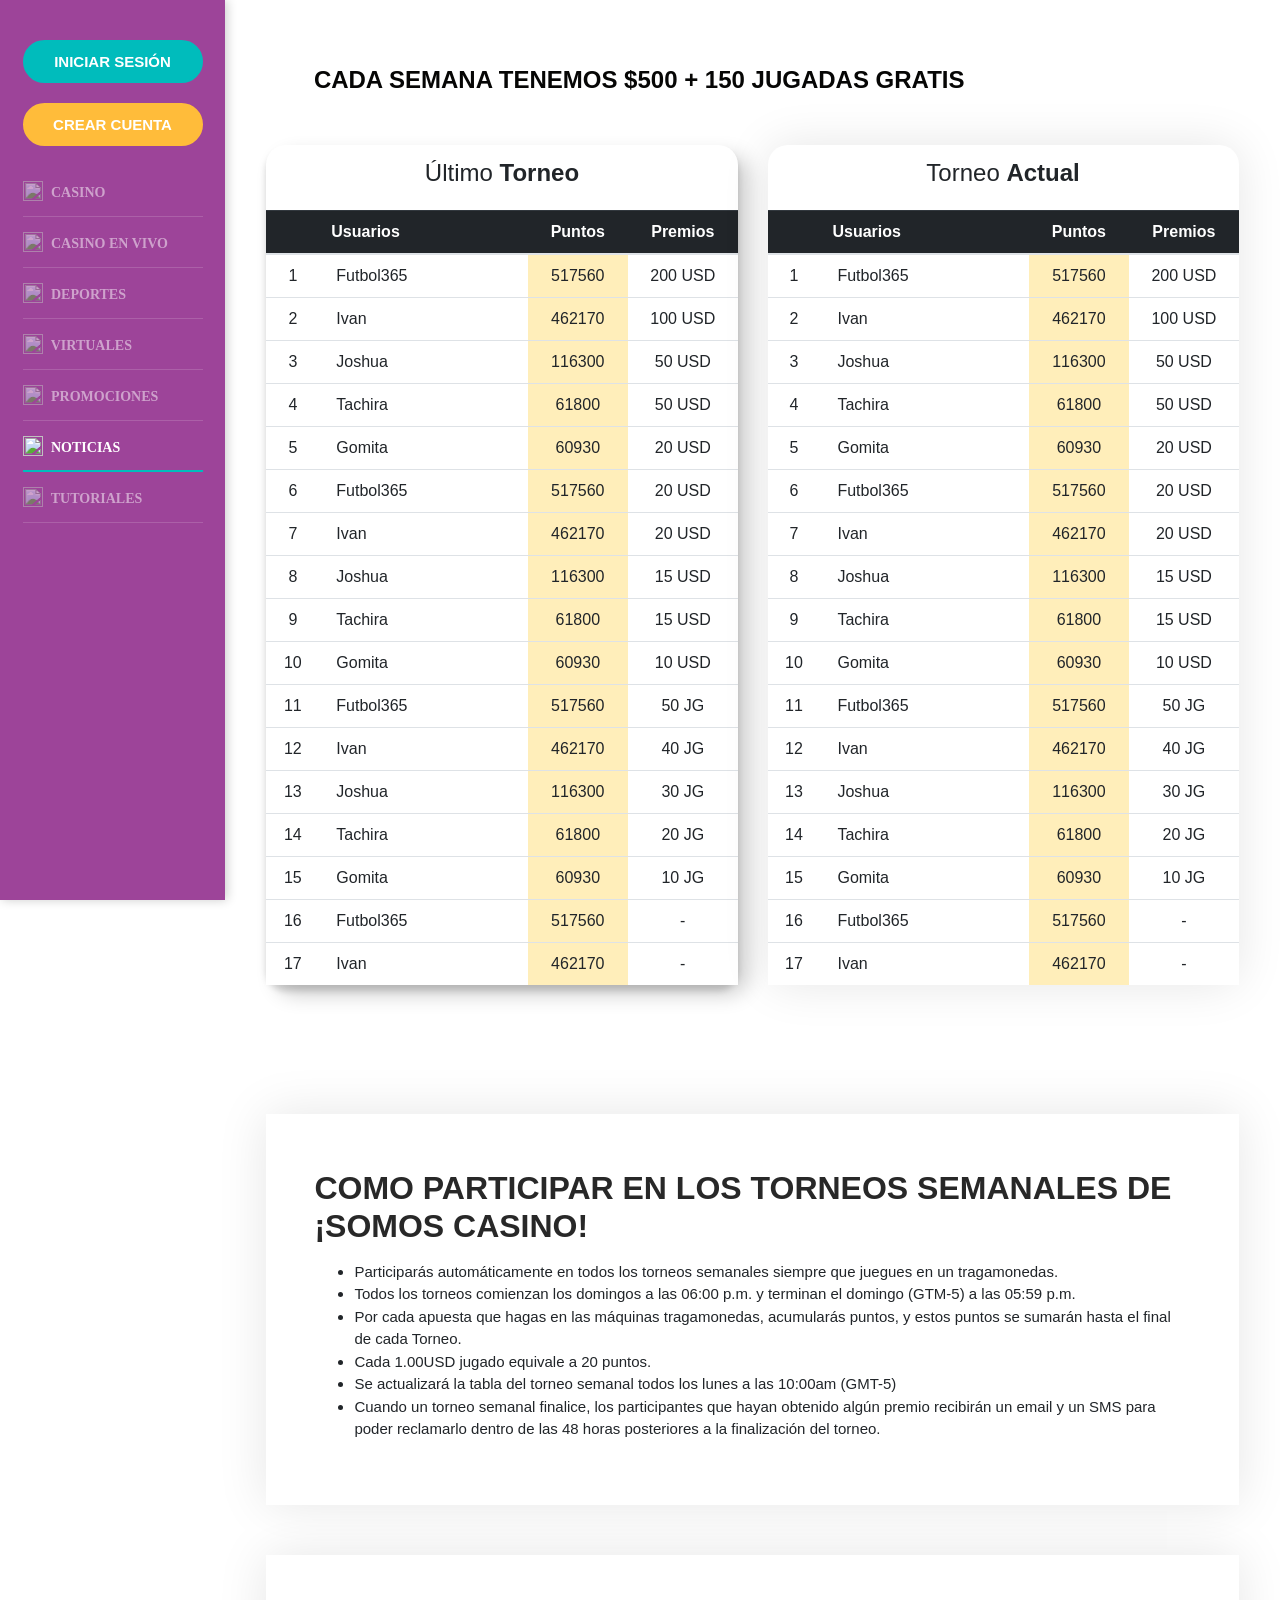
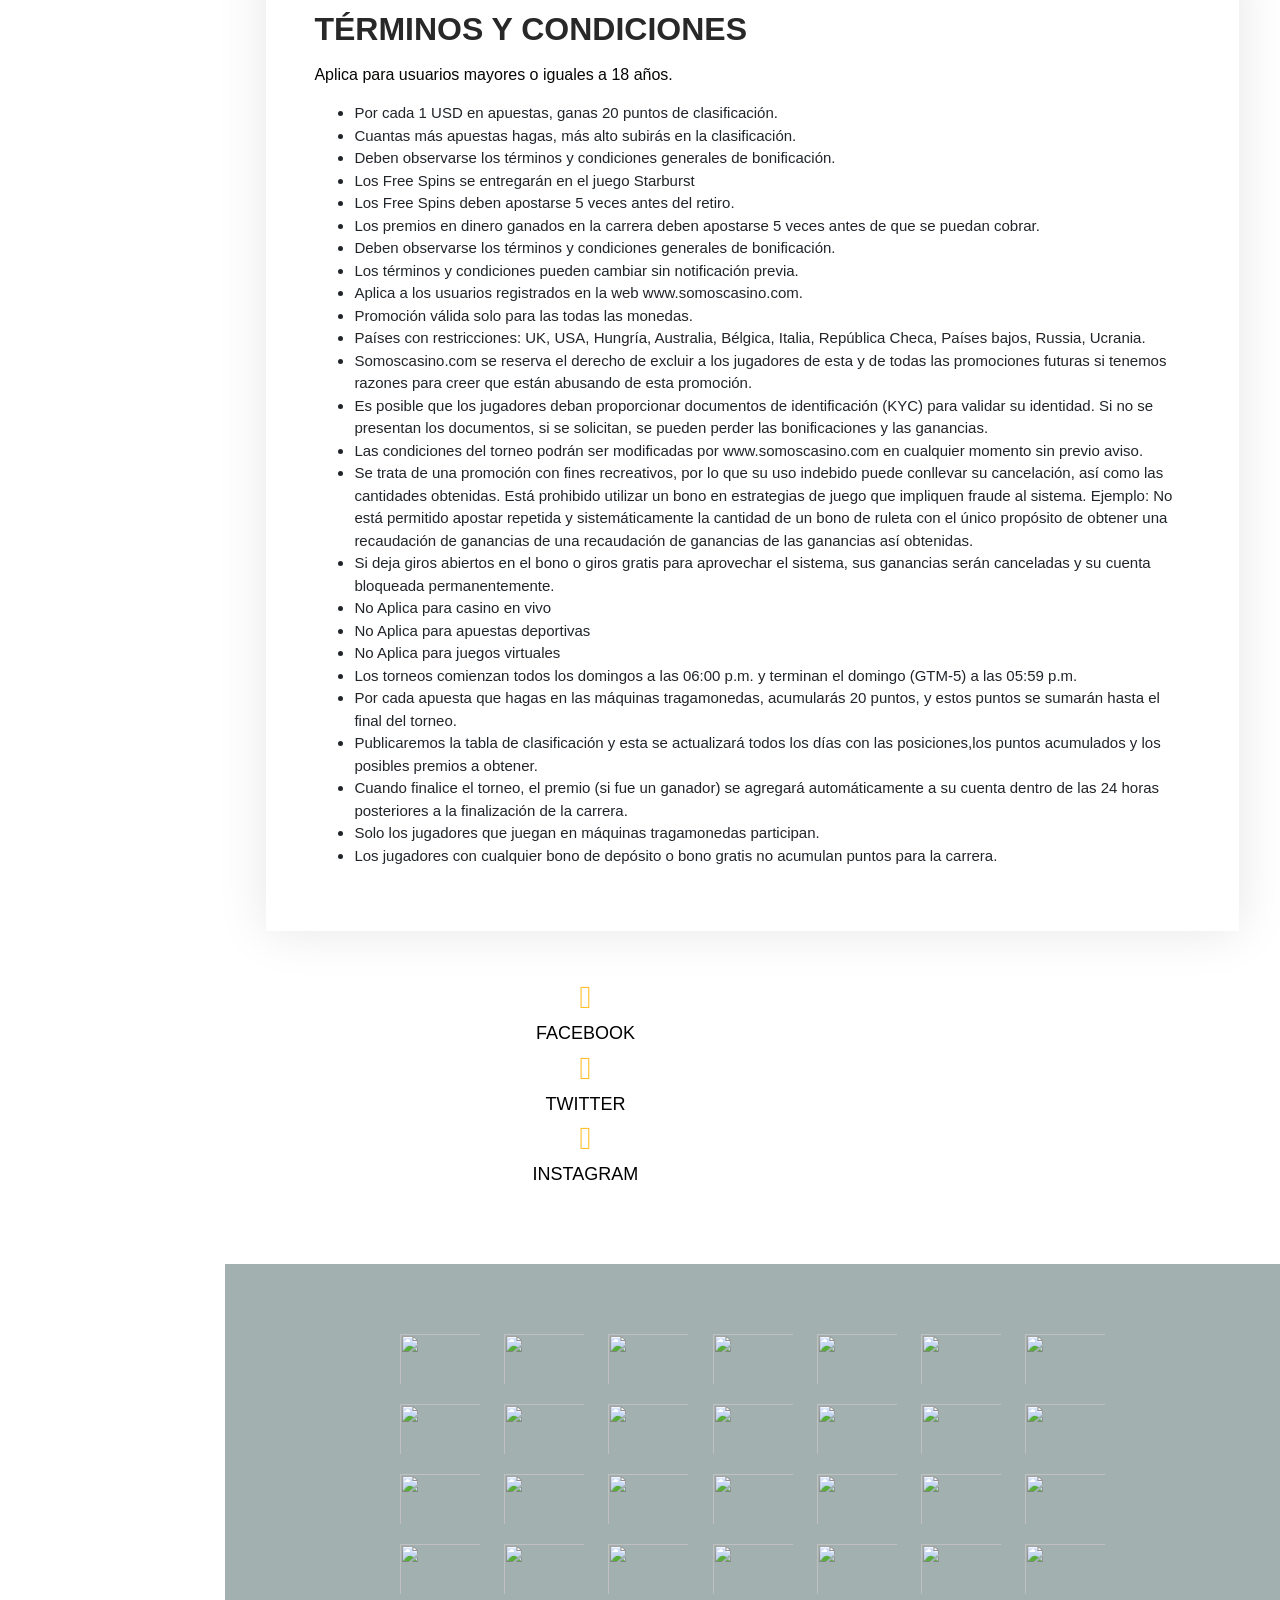
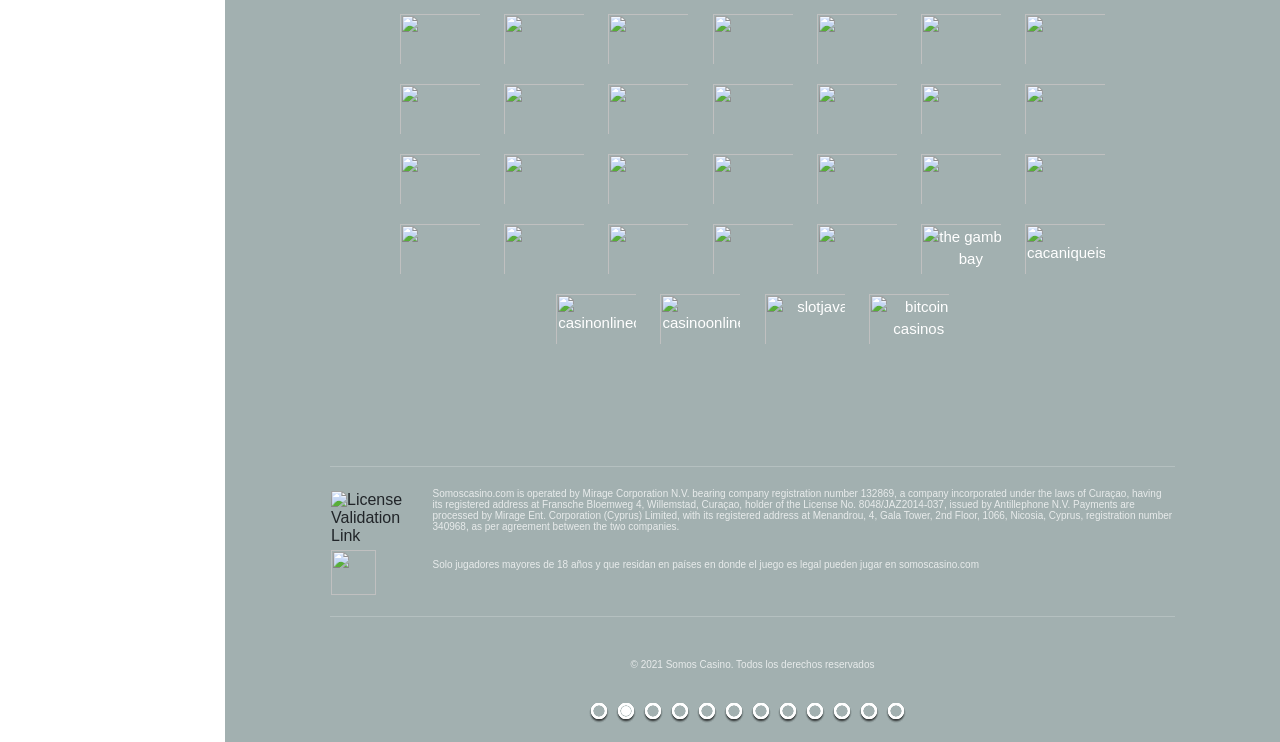
==== commit f133221c: "1.2.2 final version" ====
--- a/docs/index.html
+++ b/docs/index.html
@@ -1298,25 +1298,57 @@
                     <div class="cnt-noticia position-relative">
                         
                             <div class="texto">
-                            <h2 class="title-noticia">Términos y condiciones</h2><p></p><ul>
-                                <li>Solo los jugadores que juegan en máquinas tragamonedas participan, los juegos de casino en vivo y tabletas no acumulan puntos.
+                            <h2 class="title-noticia">Términos y condiciones</h2><p>Aplica para usuarios mayores o iguales a 18 años.
+                            </p><ul>
+                                <li>Por cada 1 USD en apuestas, ganas 20 puntos de clasificación.
+                                </li>
+                                <li> Cuantas más apuestas hagas, más alto subirás en la clasificación.
+                                </li>
+                                <li>Deben observarse los términos y condiciones generales de bonificación.
+                                </li>
+                                <li> Los Free Spins se entregarán en el juego Starburst
+                                </li>
+                                <li>Los Free Spins deben apostarse 5 veces antes del retiro.
+                                </li>
+                                <li>Los premios en dinero ganados en la carrera deben apostarse 5 veces antes de que se puedan cobrar.                                    
+                                </li>
+                                <li>Deben observarse los términos y condiciones generales de bonificación.
+                                </li>
+                                <li>Los términos y condiciones pueden cambiar sin notificación previa.
+                                </li>
+                                <li>Aplica a los usuarios registrados en la web www.somoscasino.com. 
+                                </li>
+                                <li>Promoción válida solo para las todas las monedas.
+                                </li>
+                                <li>Países con restricciones: UK, USA, Hungría, Australia, Bélgica, Italia, República Checa, Países bajos, Russia, Ucrania.
+                                </li>
+                                <li> Somoscasino.com se reserva el derecho de excluir a los jugadores de esta y de todas las promociones futuras si tenemos razones para creer que están abusando de esta promoción. 
+                                </li>
+                                <li> Es posible que los jugadores deban proporcionar documentos de identificación (KYC) para validar su identidad. Si no se presentan los documentos, si se solicitan, se pueden perder las bonificaciones y las ganancias. 
+                                </li>
+                                <li>Las condiciones del torneo podrán ser modificadas por www.somoscasino.com en cualquier momento sin previo aviso.
+                                </li>
+                                <li>Se trata de una promoción con fines recreativos, por lo que su uso indebido puede conllevar su cancelación, así como las cantidades obtenidas. Está prohibido utilizar un bono en estrategias de juego que impliquen fraude al sistema. Ejemplo: No está permitido apostar repetida y sistemáticamente la cantidad de un bono de ruleta con el único propósito de obtener una recaudación de ganancias de una recaudación de ganancias de las ganancias así obtenidas.
+                                </li>
+                                <li> Si deja giros abiertos en el bono o giros gratis para aprovechar el sistema, sus ganancias serán canceladas y su cuenta bloqueada permanentemente.
+                                </li>    
+                                <li> No Aplica para casino en vivo
+                                </li>
+                                <li> No Aplica para apuestas deportivas
+                                </li>
+                                <li> No Aplica para juegos virtuales
+                                </li>
+                                <li>Los torneos comienzan todos los domingos a las 06:00 p.m. y terminan el domingo (GTM-5) a las 05:59 p.m.
+                                </li>
+                                <li>Por cada apuesta que hagas en las máquinas tragamonedas, acumularás 20 puntos, y estos puntos se sumarán hasta el final del torneo.
+                                </li>
+                                <li>Publicaremos la tabla de clasificación y esta se actualizará todos los días con las posiciones,los puntos acumulados y los posibles premios a obtener.
+                                </li>
+                                <li>Cuando finalice el torneo, el premio (si fue un ganador) se agregará automáticamente a su cuenta dentro de las 24 horas posteriores a la finalización de la carrera.        
+                                </li>
+                                <li>Solo los jugadores que juegan en máquinas tragamonedas participan.
                                 </li>
                                 <li>Los jugadores con cualquier bono de depósito o bono gratis no acumulan puntos para la carrera.
-                                </li>
-                                <li>Por cada 1 € en apuestas, ganas 10 puntos de clasificación.
-                                </li>
-                                <li>Cuantas más apuestas hagas, más alto subirás en la clasificación.</li>
-                                <li>Los giros gratis se agregarán en las tragamonedas Age of Asgard, Book Of Dead o Money Farm.
-                                </li>
-                                <li>Los premios en dinero ganados en la carrera deben apostarse 5 veces antes de que se puedan cobrar.
-                                </li>
-                                <li>Los giros gratis deben apostarse 5 veces antes del retiro.
-                                </li>
-                                <li>Un jugador puede participar simultáneamente en todas las carreras que se llevan a cabo en el sitio y reclamar los premios.
-                                </li>
-                                <li>Deben observarse los términos y condiciones generales de bonificación.
-                                </li>
-                                <li>Los términos y condiciones pueden cambiar sin previo aviso.
                                 </li>
                             </ul><p></p>
                         </div>
